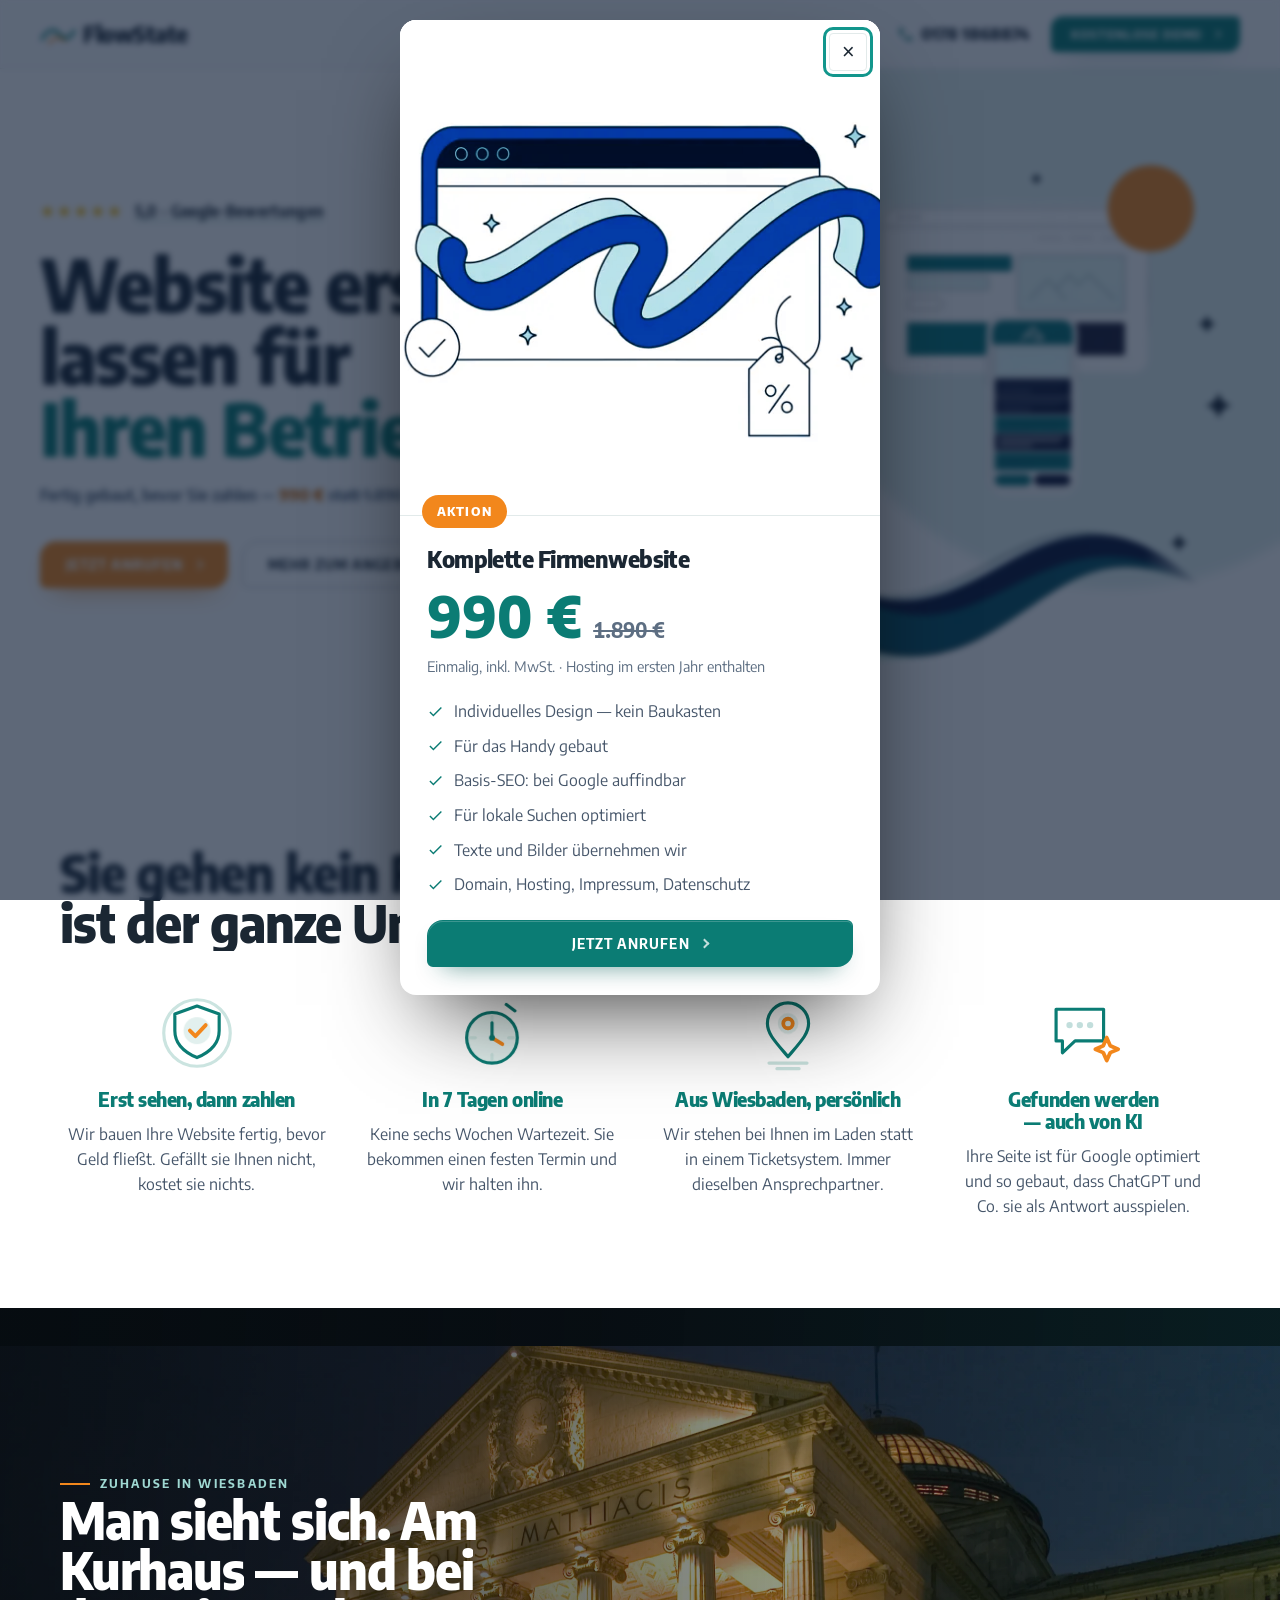
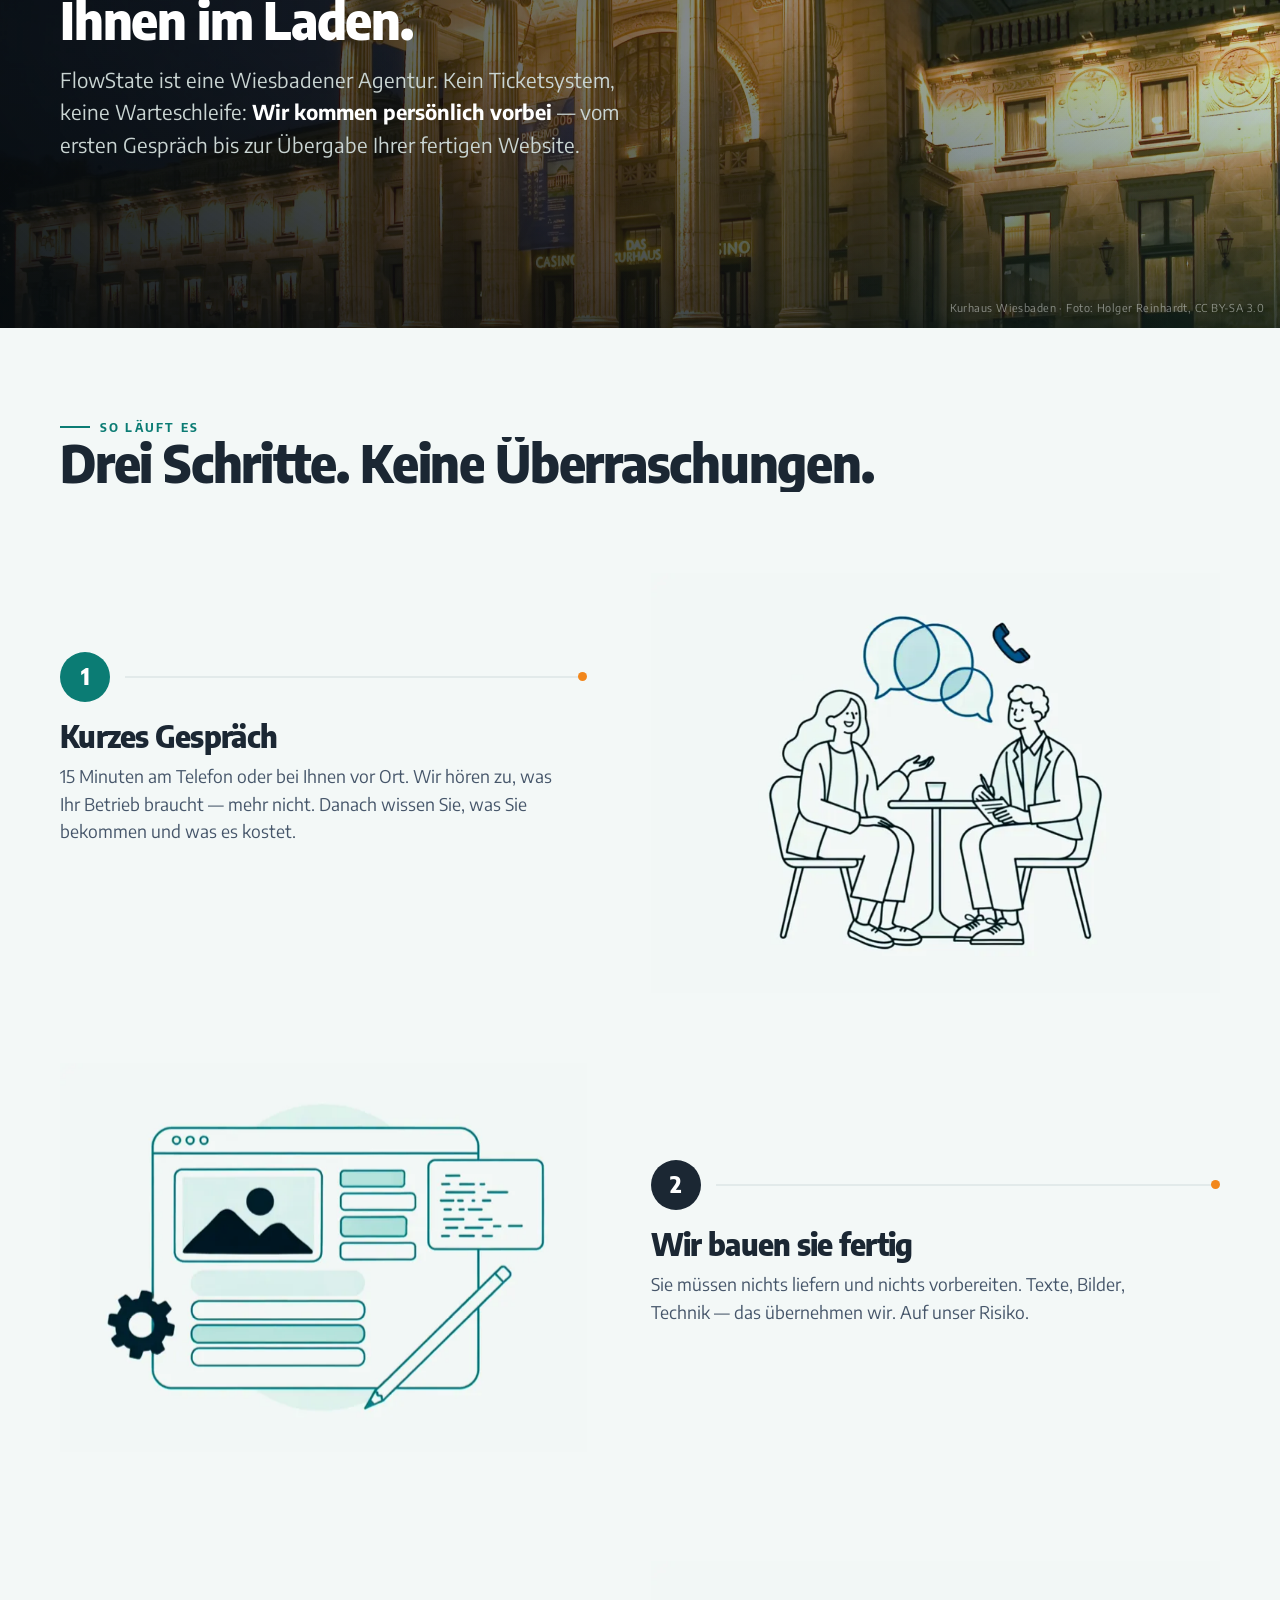
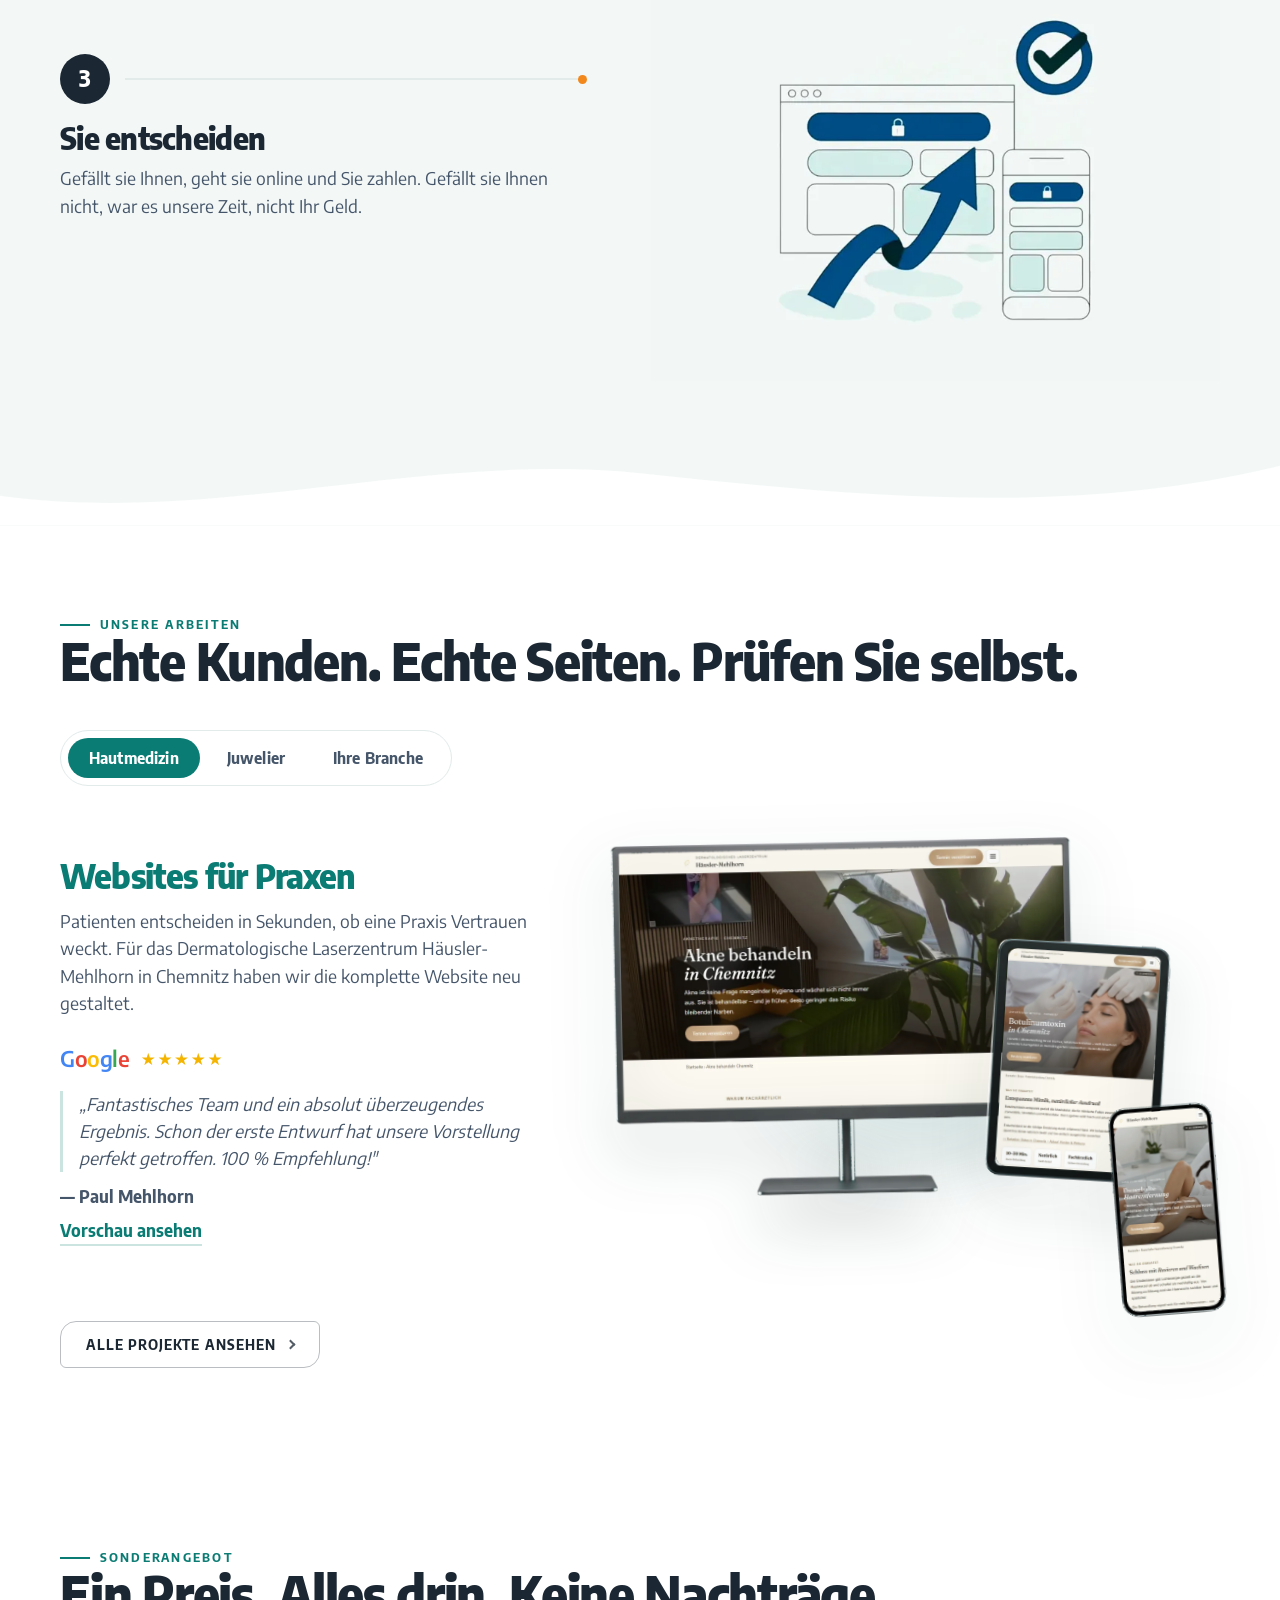
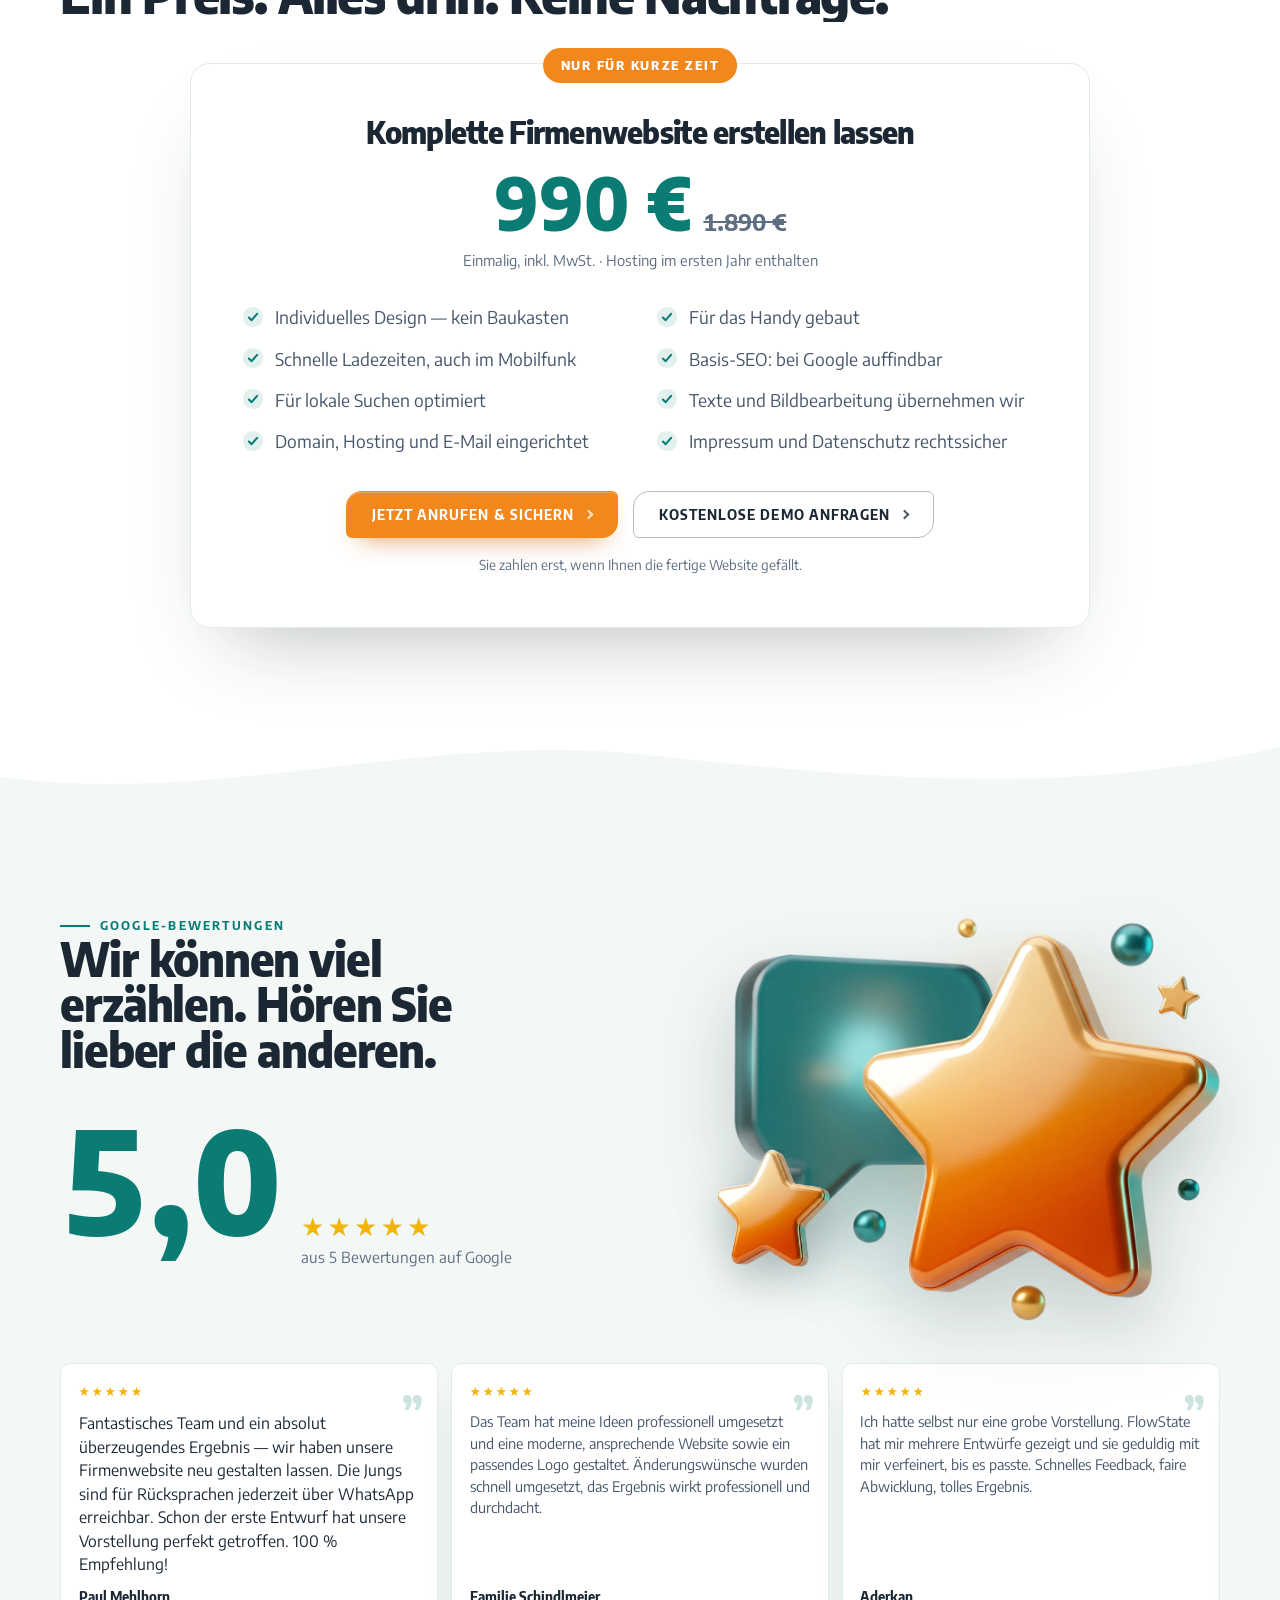
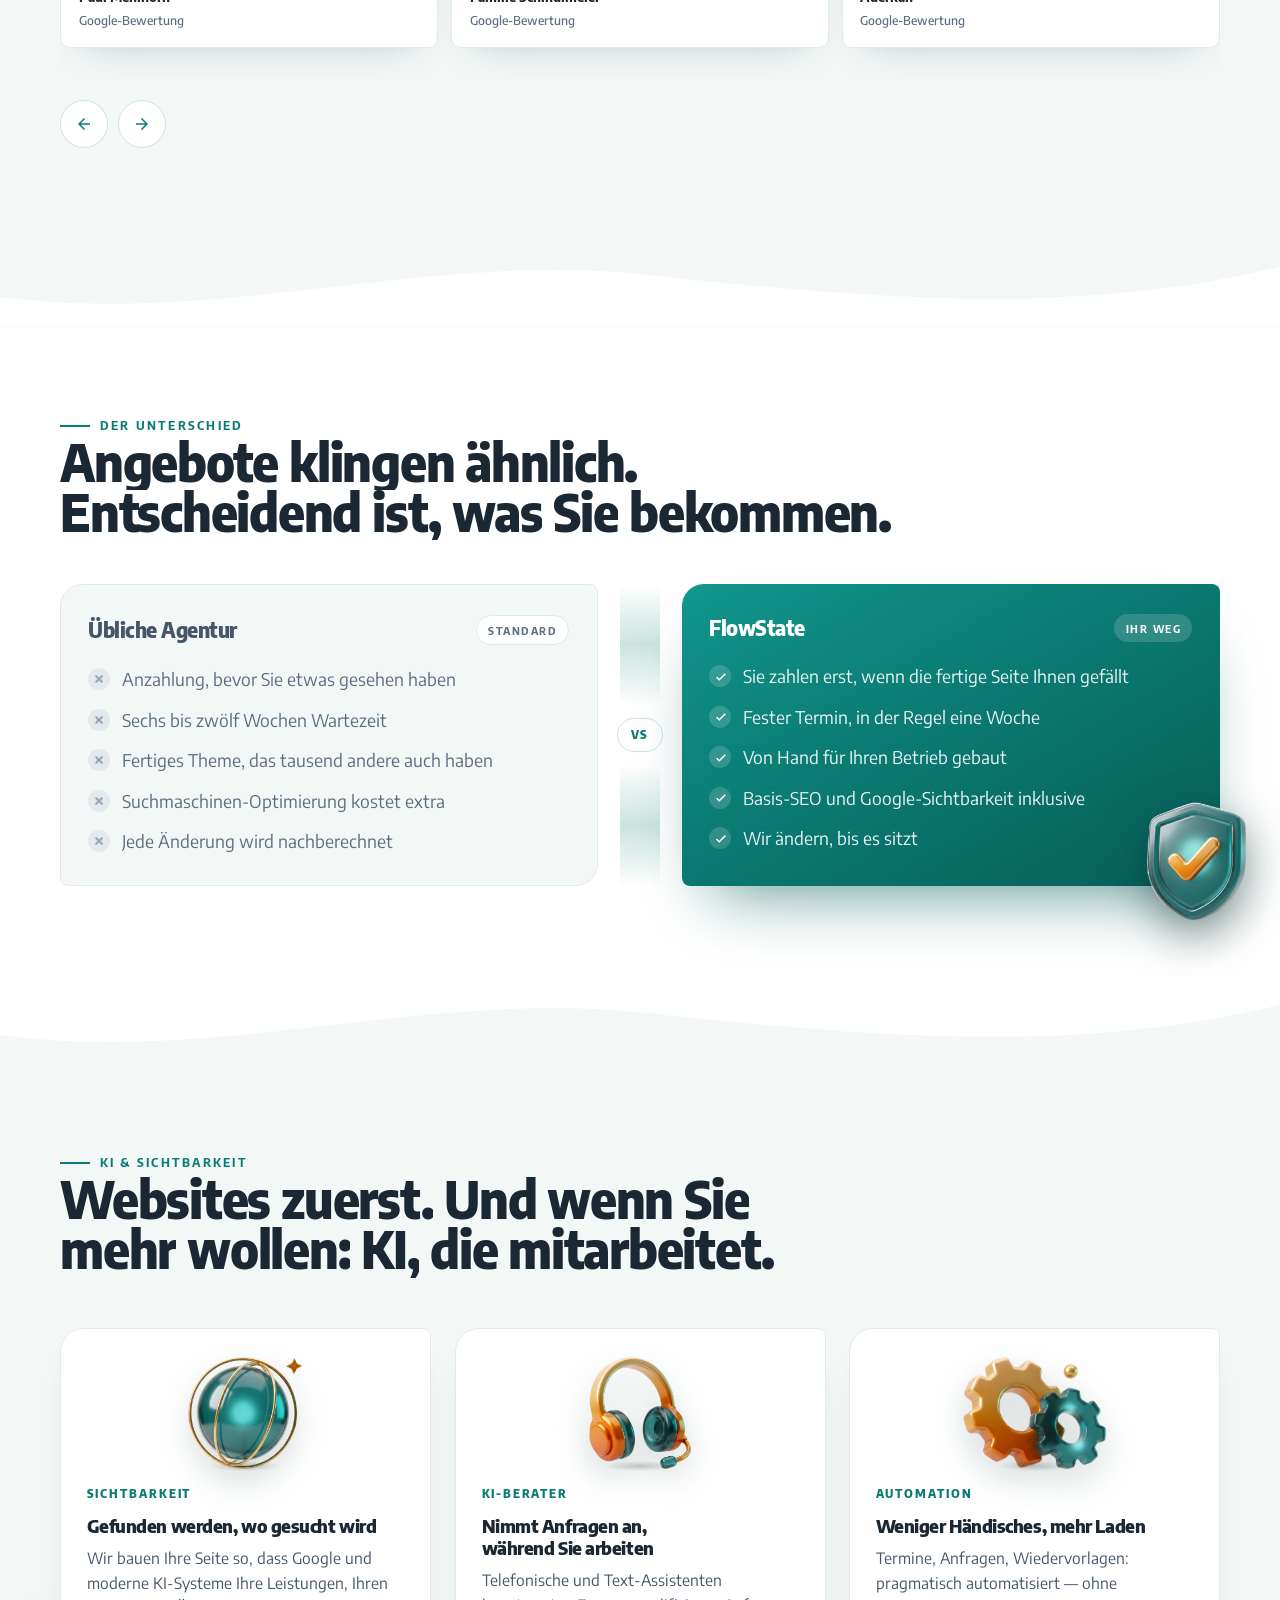
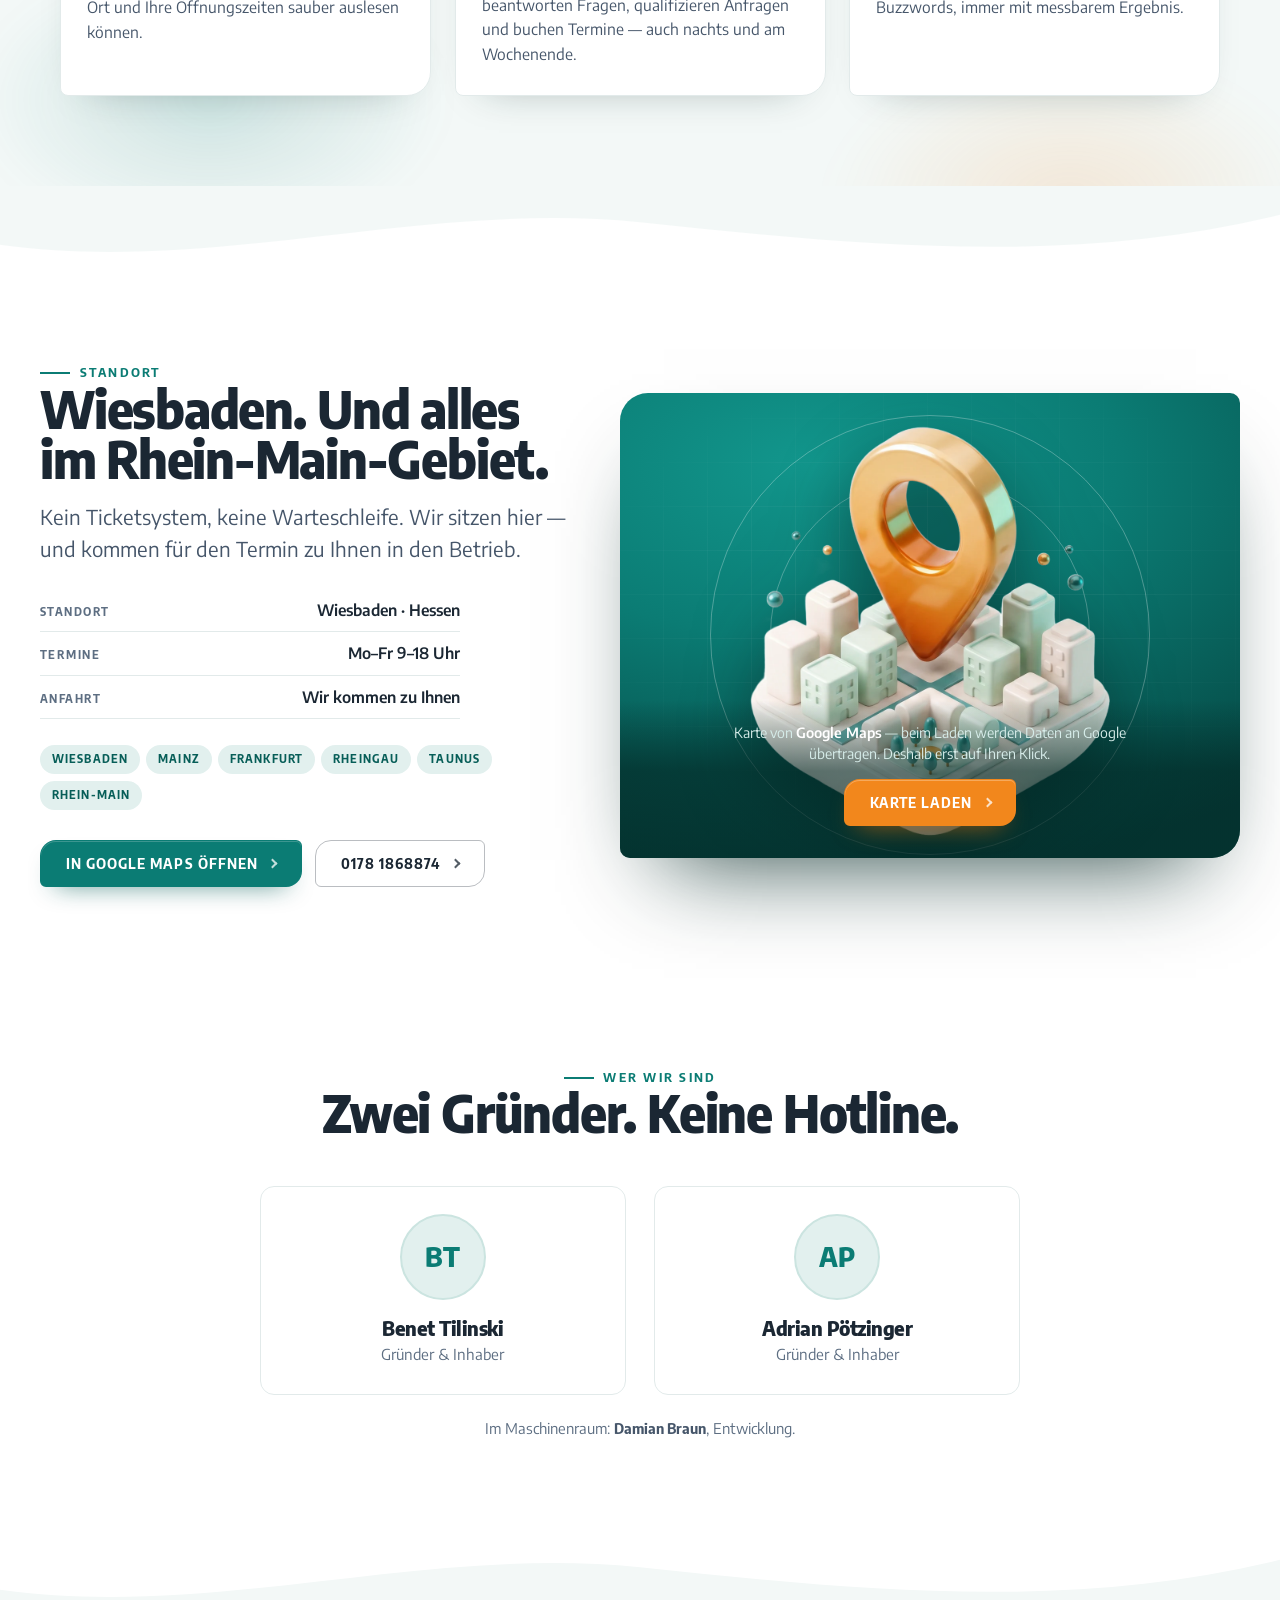
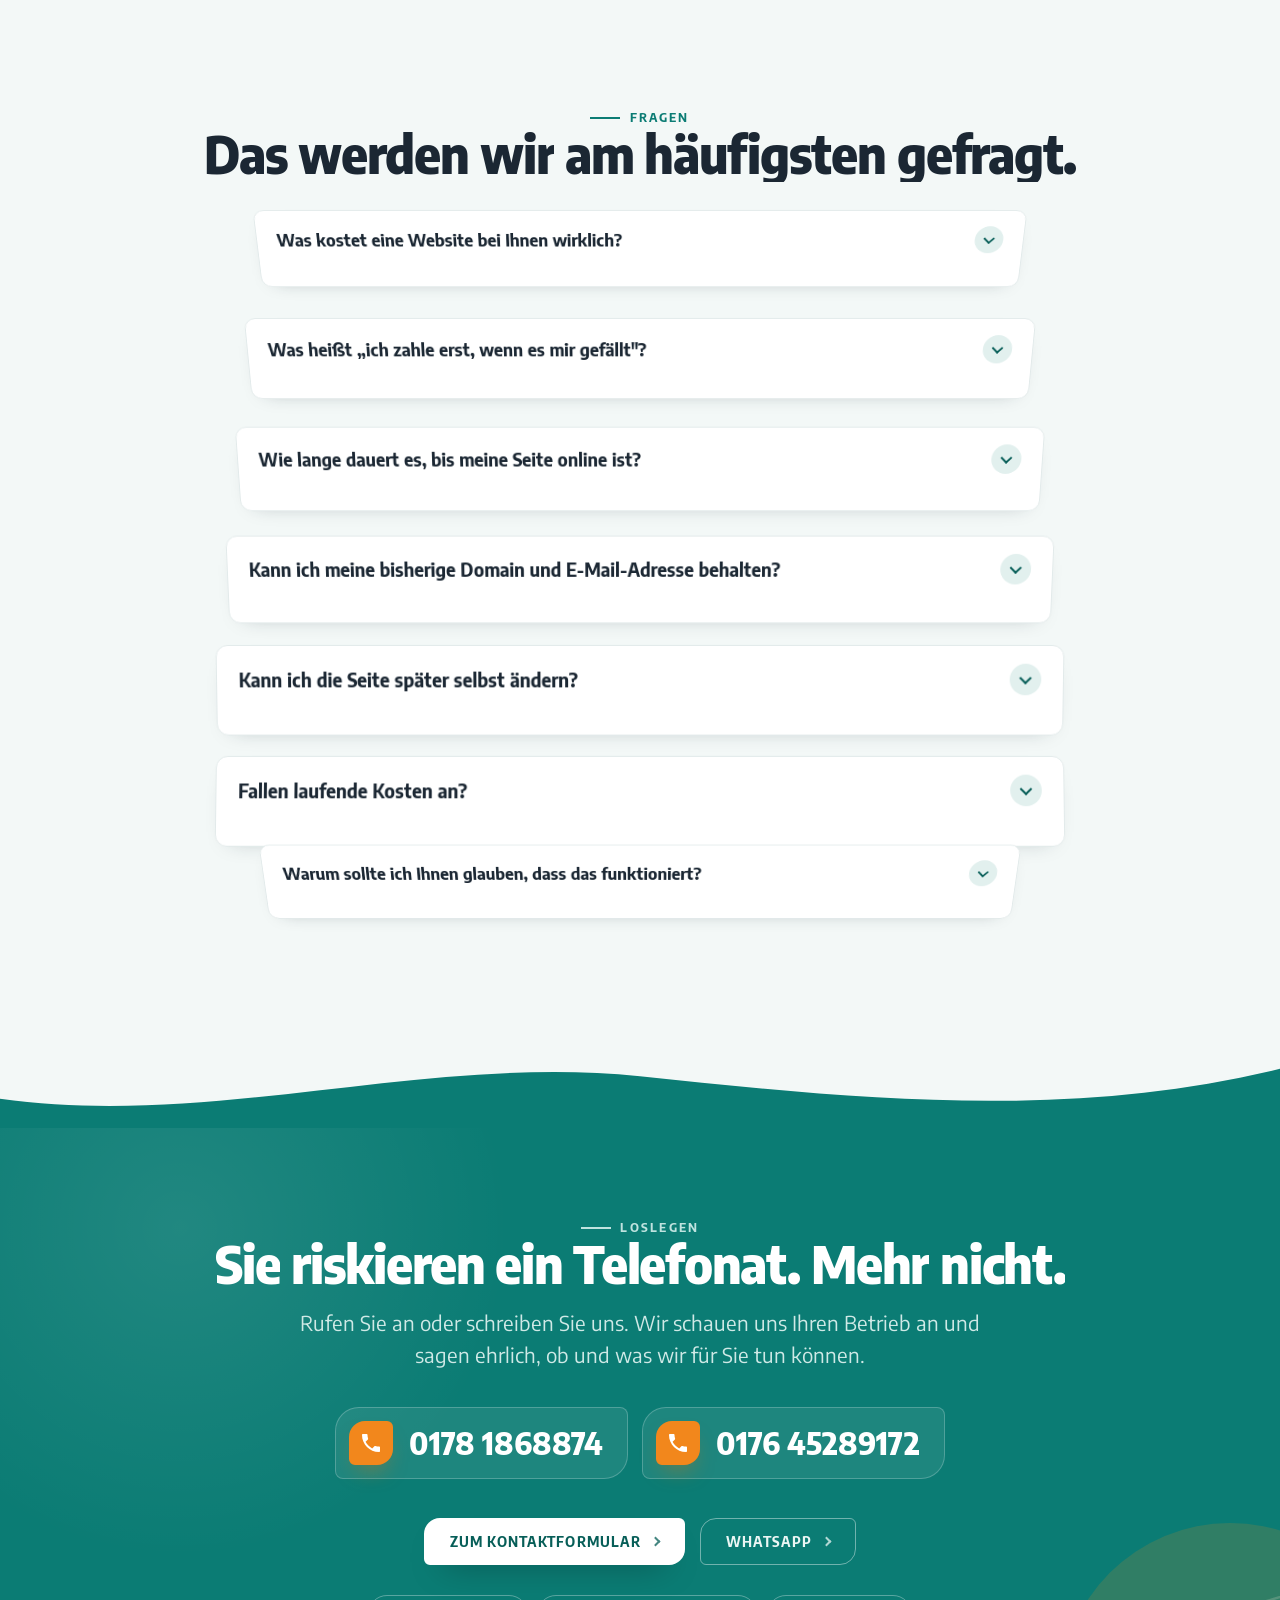
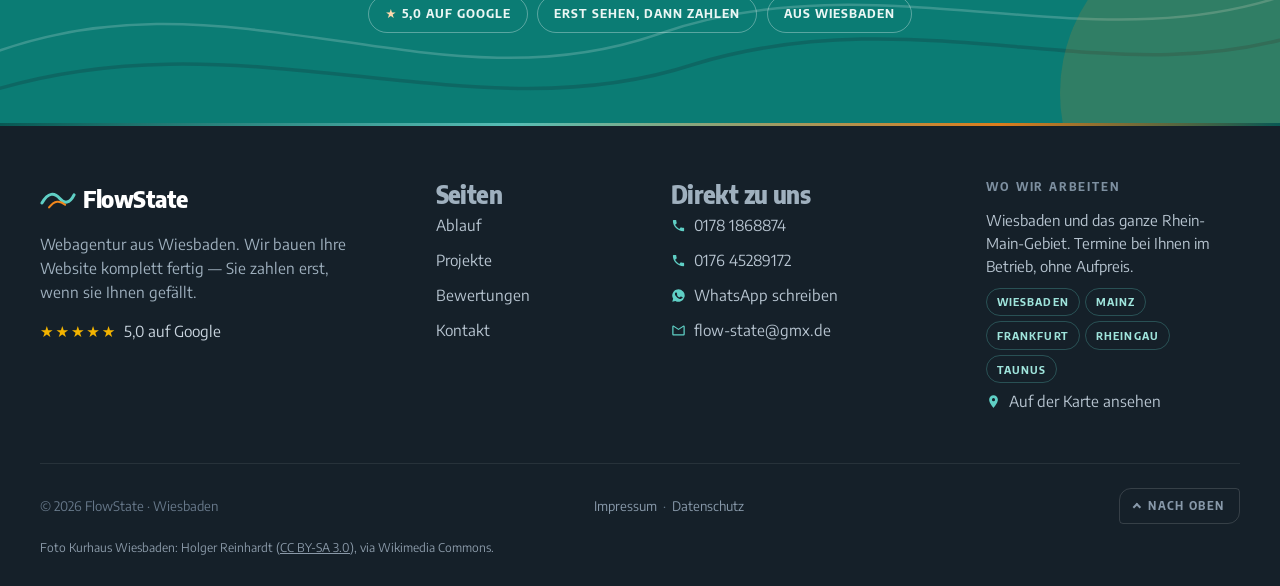
==== index.html @ 684797e7 "Formularfeld email->kontakt (Telefon erlaubt), alle Karten auf Talstrasse 7 Sonnenberg, Bewertungen " ====
<!doctype html>
<html lang="de">
<head>
<meta charset="utf-8">
<meta name="viewport" content="width=device-width, initial-scale=1">
<title>FlowState — Website erstellen lassen in Wiesbaden</title>
<meta name="description" content="Wir bauen Ihre Website fertig. Sie sehen sie. Erst dann entscheiden Sie, ob Sie zahlen. Webagentur aus Wiesbaden.">
<link rel="preconnect" href="https://fonts.googleapis.com">
<link rel="preconnect" href="https://fonts.gstatic.com" crossorigin>
<link rel="preload" as="style" href="https://fonts.googleapis.com/css2?family=Encode+Sans+Semi+Condensed:wght@500;600;700;800&family=Encode+Sans:wght@400;500;600&display=swap">
<link rel="stylesheet" href="https://fonts.googleapis.com/css2?family=Encode+Sans+Semi+Condensed:wght@500;600;700;800&family=Encode+Sans:wght@400;500;600&display=swap" media="print" onload="this.media='all'">
<noscript><link rel="stylesheet" href="https://fonts.googleapis.com/css2?family=Encode+Sans+Semi+Condensed:wght@500;600;700;800&family=Encode+Sans:wght@400;500;600&display=swap"></noscript>
<link rel="canonical" href="https://yourflowstate.de/">
<meta property="og:site_name" content="FlowState">
<meta property="og:type" content="website">
<meta property="og:url" content="https://yourflowstate.de/">
<meta property="og:image" content="https://yourflowstate.de/assets/og.jpg">
<meta name="twitter:card" content="summary_large_image">
<meta property="og:title" content="FlowState — Website erstellen lassen in Wiesbaden">
<meta property="og:description" content="Wir bauen Ihre Website fertig. Sie sehen sie. Erst dann entscheiden Sie, ob Sie zahlen. Webagentur aus Wiesbaden.">
<link rel="icon" type="image/svg+xml" href="assets/favicon.svg">
<link rel="stylesheet" href="assets/style.css?v=35">
<link rel="preload" as="image" href="assets/hero-p2.webp" imagesrcset="assets/hero-p2-sm.webp 520w, assets/hero-p2.webp 1000w" imagesizes="(max-width:940px) 70vw, 580px" fetchpriority="high">
<script type="application/ld+json">
{
  "@context": "https://schema.org",
  "@type": "ProfessionalService",
  "name": "FlowState",
  "description": "Webagentur aus Wiesbaden. Wir bauen die Website komplett fertig — bezahlt wird erst, wenn sie gefällt.",
  "url": "https://flowstate-redesign.vercel.app/",
  "telephone": "+49 178 1868874",
  "email": "flow-state@gmx.de",
  "address": {
    "@type": "PostalAddress",
    "addressLocality": "Wiesbaden",
    "addressRegion": "Hessen",
    "addressCountry": "DE"
  },
  "geo": { "@type": "GeoCoordinates", "latitude": 50.0825, "longitude": 8.2400 },
  "areaServed": ["Wiesbaden", "Mainz", "Frankfurt am Main", "Rheingau", "Taunus", "Rhein-Main-Gebiet"],
  "openingHoursSpecification": {
    "@type": "OpeningHoursSpecification",
    "dayOfWeek": ["Monday","Tuesday","Wednesday","Thursday","Friday"],
    "opens": "09:00", "closes": "18:00"
  },
  "knowsAbout": ["Webdesign", "Website erstellen", "Local SEO", "Lokale Suchmaschinenoptimierung"]
}
</script>
</head>
<body>
<a class="skip" href="#main">Zum Inhalt springen</a>

<header class="nav">
  <div class="wrap-wide nav-in">
    <a class="logo" href="index.html" aria-label="FlowState — Start">
      <svg class="logomark" viewBox="0 0 40 28" aria-hidden="true">
        <path class="lm-a" d="M2 19 C9 7 16 7 22 14 C27 20 33 20 38 10"/>
        <path class="lm-b" d="M10 24 C16 16 22 16 28 21"/>
      </svg><b>FlowState</b></a>
    <ul class="nav-links">
      <li><a href="index.html#ablauf">Ablauf</a></li>
      <li><a href="projekte.html">Projekte</a></li>
      <li><a href="#angebot" data-open-angebot>Angebot</a></li>
      <li><a href="index.html#stimmen">Bewertungen</a></li>
      <li><a href="kontakt.html">Kontakt</a></li>
    </ul>
    <a class="nav-tel" href="tel:+491781868874">
      <svg viewBox="0 0 24 24" aria-hidden="true"><path d="M6.6 10.8c1.4 2.8 3.8 5.1 6.6 6.6l2.2-2.2c.3-.3.7-.4 1-.2 1.2.4 2.4.6 3.6.6.6 0 1 .4 1 1V20c0 .6-.4 1-1 1C10.6 21 3 13.4 3 4c0-.6.4-1 1-1h3.5c.6 0 1 .4 1 1 0 1.3.2 2.5.6 3.6.1.4 0 .8-.2 1l-2.3 2.2z"/></svg>
      0178 1868874
    </a>
    <a class="btn btn-primary" href="kontakt.html">Kostenlose Demo</a>
  </div>
</header>

<main id="main">

<!-- ===== HERO: SR-Split ===== -->
<section class="hero" id="top">
  <div class="wrap-wide hero-in">
    <div>
      <div class="trustline rv">
        <span class="stars" aria-hidden="true">&#9733;&#9733;&#9733;&#9733;&#9733;</span>
        <small><a href="#stimmen">5,0 &middot; Google-Bewertungen</a></small>
      </div>

      <h1 class="rv" data-i style="--i:1">
        Website erstellen lassen f&uuml;r
        <span class="tw-line"><span class="tw" id="tw"
          data-words="Ihren Betrieb|Handwerk|Zahnarztpraxen|Juweliere|Gastronomie|Friseure">Ihren Betrieb</span></span>
      </h1>

      <p class="hero-price rv" data-i style="--i:2">
        Fertig gebaut, bevor Sie zahlen &mdash; <b>990&nbsp;&euro;</b> <s>statt 1.890&nbsp;&euro;</s>
      </p>

      <div class="hero-cta rv" data-i style="--i:3">
        <a class="btn btn-accent" href="tel:+491781868874">Jetzt anrufen</a>
        <button class="btn btn-ghost" type="button" data-open-angebot>Mehr zum Angebot</button>
      </div>
    </div>

    <div class="hero-illu rv" data-i style="--i:2">
      <div class="hero-stack" id="heroStack" data-parallax="26" aria-hidden="true">
        <img class="layer l1" src="assets/hero-p1.webp" srcset="assets/hero-p1-sm.webp 520w, assets/hero-p1.webp 1000w" sizes="(max-width:940px) 40vw, 320px" width="1000" height="736" alt="" loading="lazy">
        <img class="layer l2" src="assets/hero-p2.webp" srcset="assets/hero-p2-sm.webp 520w, assets/hero-p2.webp 1000w" sizes="(max-width:940px) 70vw, 580px" width="1000" height="736" alt="" fetchpriority="high">
        <img class="layer l3" src="assets/hero-p3.webp" srcset="assets/hero-p3-sm.webp 520w, assets/hero-p3.webp 1000w" sizes="(max-width:940px) 100vw, 870px" width="1000" height="572" alt="" fetchpriority="high">
        <img class="layer l4" src="assets/hero-p4.webp" srcset="assets/hero-p4-sm.webp 520w, assets/hero-p4.webp 1000w" sizes="(max-width:940px) 26vw, 215px" width="768" height="1344" alt="" fetchpriority="high">
        <img class="layer l5" src="assets/hero-l5.svg" width="1100" height="1100" alt="" loading="lazy">
        <img class="layer l6" src="assets/hero-l6.svg" width="1100" height="1100" alt="" loading="lazy">
      </div>
    </div>
  </div>
</section>

<!-- ===== WARUM ===== -->
<section class="sec" id="warum">
  <div class="wrap">
    <p class="eyebrow rv">Warum FlowState</p>
    <h2 data-split>Sie gehen kein Risiko ein. Das ist der ganze Unterschied.</h2>

    <div class="reasons">
      <article class="reason rv" data-i style="--i:1">
        <svg class="ico" viewBox="0 0 48 48" aria-hidden="true">
          <circle class="i-ring" cx="24" cy="24" r="21"/>
          <path class="s" d="M24 7 L38 12 v10.5 c0 8.5-6 13.6-14 17 C16 36.1 10 31 10 22.5 V12 Z"/>
          <circle class="fillt" cx="24" cy="22.5" r="8.5"/>
          <path class="accent i-check" d="M19.5 22.5 l3.5 3.5 6.5 -7"/>
        </svg>
        <h3>Erst sehen, dann zahlen</h3>
        <p>Wir bauen Ihre Website fertig, bevor Geld fließt. Gefällt sie Ihnen nicht, kostet sie nichts.</p>
      </article>

      <article class="reason rv" data-i style="--i:2">
        <svg class="ico" viewBox="0 0 48 48" aria-hidden="true">
          <circle class="fillt" cx="24" cy="27" r="16"/>
          <circle class="s" cx="24" cy="27" r="16"/>
          <path class="soft s2" d="M24 13.5 v3 M24 37.5 v3 M10.5 27 h3 M34.5 27 h3"/>
          <path class="s3 i-bell" d="M33 6 l5.5 4" style="transform-origin:33px 6px"/>
          <path class="i-min vb" d="M24 27 v-9.5" style="transform-origin:24px 27px"/>
          <path class="accent i-sec vb" d="M24 27 l6.5 4" style="transform-origin:24px 27px"/>
          <circle class="dot" cx="24" cy="27" r="1.8"/>
        </svg>
        <h3>In 7 Tagen online</h3>
        <p>Keine sechs Wochen Wartezeit. Sie bekommen einen festen Termin und wir halten ihn.</p>
      </article>

      <article class="reason rv" data-i style="--i:3">
        <svg class="ico" viewBox="0 0 48 48" aria-hidden="true">
          <path class="i-wave1" d="M12 43 h24"/>
          <path class="i-wave2" d="M17 46.5 h14"/>
          <g class="i-pin">
            <path class="s" d="M24 39 C16 29.5 11 24.6 11 18 A13 13 0 0 1 37 18 C37 24.6 32 29.5 24 39 Z"/>
            <circle class="fillt" cx="24" cy="18" r="6.5"/>
            <circle class="accent s2" cx="24" cy="18" r="3"/>
          </g>
        </svg>
        <h3>Aus Wiesbaden, persönlich</h3>
        <p>Wir stehen bei Ihnen im Laden statt in einem Ticketsystem. Immer dieselben Ansprechpartner.</p>
      </article>

      <article class="reason rv" data-i style="--i:4">
        <svg class="ico" viewBox="0 0 48 48" aria-hidden="true">
          <path class="s" d="M7 9 h30 v20 h-18 l-8 7.5 v-7.5 h-4 Z"/>
          <g class="i-dots">
            <circle class="dot d1" cx="15.5" cy="19" r="2"/>
            <circle class="dot d2" cx="22" cy="19" r="2"/>
            <circle class="dot d3" cx="28.5" cy="19" r="2"/>
          </g>
          <path class="accent i-spark" d="M39 27 l2.2 5 5 2.2 -5 2.2 -2.2 5 -2.2 -5 -5 -2.2 5 -2.2 Z"/>
        </svg>
        <h3>Gefunden werden — auch von KI</h3>
        <p>Ihre Seite ist für Google optimiert und so gebaut, dass ChatGPT und Co. sie als Antwort ausspielen.</p>
      </article>
    </div>
  </div>
</section>

<!-- ===== WIESBADEN ===== -->
<section class="wiesbaden" id="wiesbaden">
  <div class="wiesbaden-bg" data-parallax="46" aria-hidden="true">
    <img src="assets/kurhaus-night.webp" srcset="assets/kurhaus-night-sm.webp 980w, assets/kurhaus-night.webp 2400w" sizes="100vw" width="2400" height="1603" alt="" loading="lazy">
  </div>
  <div class="wiesbaden-scrim" aria-hidden="true"></div>
  <div class="wrap wiesbaden-in">
    <p class="eyebrow rv">Zuhause in Wiesbaden</p>
    <h2 data-split>Man sieht sich. Am Kurhaus &mdash; und bei Ihnen im Laden.</h2>
    <p class="lede rv">
      FlowState ist eine Wiesbadener Agentur. Kein Ticketsystem, keine Warteschleife:
      <strong>Wir kommen pers&ouml;nlich vorbei</strong> &mdash; vom ersten Gespr&auml;ch
      bis zur &Uuml;bergabe Ihrer fertigen Website.
    </p>
  </div>
  <p class="wiesbaden-credit">Kurhaus Wiesbaden &middot; Foto: Holger Reinhardt, CC BY-SA 3.0</p>
</section>

<!-- ===== ABLAUF mit Higgsfield-Videos ===== -->
<section class="sec sec-tint" id="ablauf">
  <div class="wrap">
    <p class="eyebrow rv">So läuft es</p>
    <h2 data-split>Drei Schritte. Keine Überraschungen.</h2>

    <div class="steps">
      <article class="step rv">
        <div>
          <div class="step-mark"><span class="step-no">1</span><span class="flowline"><i></i><b></b></span></div>
          <h3>Kurzes Gespräch</h3>
          <p>15 Minuten am Telefon oder bei Ihnen vor Ort. Wir hören zu, was Ihr Betrieb braucht — mehr nicht. Danach wissen Sie, was Sie bekommen und was es kostet.</p>
        </div>
        <div class="step-art">
          <video data-parallax="34" data-auto autoplay muted loop playsinline preload="none"
                 poster="assets/schritt-1-poster-v2.webp" width="1116" height="824">
            <source src="assets/schritt-1-v2.mp4" type="video/mp4">
          </video>
        </div>
      </article>

      <article class="step rv">
        <div>
          <div class="step-mark"><span class="step-no">2</span><span class="flowline"><i></i><b></b></span></div>
          <h3>Wir bauen sie fertig</h3>
          <p>Sie müssen nichts liefern und nichts vorbereiten. Texte, Bilder, Technik — das übernehmen wir. Auf unser Risiko.</p>
        </div>
        <div class="step-art">
          <video data-parallax="34" data-auto autoplay muted loop playsinline preload="none"
                 poster="assets/schritt-2-poster-v2.webp" width="1116" height="824">
            <source src="assets/schritt-2-v2.mp4" type="video/mp4">
          </video>
        </div>
      </article>

      <article class="step rv">
        <div>
          <div class="step-mark"><span class="step-no">3</span><span class="flowline"><i></i><b></b></span></div>
          <h3>Sie entscheiden</h3>
          <p>Gefällt sie Ihnen, geht sie online und Sie zahlen. Gefällt sie Ihnen nicht, war es unsere Zeit, nicht Ihr Geld.</p>
        </div>
        <div class="step-art">
          <video data-parallax="34" data-auto autoplay muted loop playsinline preload="none"
                 poster="assets/schritt-3-poster-v2.webp" width="1116" height="824">
            <source src="assets/schritt-3-v2.mp4" type="video/mp4">
          </video>
        </div>
      </article>
    </div>
  </div>
</section>
<div class="wave on-tint to-white" aria-hidden="true"><svg viewBox="0 0 1440 96" preserveAspectRatio="none"><path class="fill" d="M0,64 C240,96 480,16 720,40 C960,64 1200,88 1440,32 L1440,96 L0,96 Z"/></svg></div>

<!-- ===== ARBEITEN: Tab-Showcase mit gefaecherten Screenshots ===== -->
<section class="sec" id="arbeiten">
  <div class="wrap">
    <p class="eyebrow rv">Unsere Arbeiten</p>
    <h2 data-split>Echte Kunden. Echte Seiten. Prüfen Sie selbst.</h2>

    <div class="showcase rv">
      <div class="tabs" role="tablist" aria-label="Branchen">
        <button class="tab is-on" role="tab" id="tab-haut" aria-controls="panel-haut" aria-selected="true">Hautmedizin</button>
        <button class="tab" role="tab" id="tab-juwelier" aria-controls="panel-juwelier" aria-selected="false">Juwelier</button>
        <button class="tab" role="tab" id="tab-ihre" aria-controls="panel-ihre" aria-selected="false">Ihre Branche</button>
      </div>

      <div class="panel is-on" role="tabpanel" id="panel-haut" aria-labelledby="tab-haut">
        <div class="panel-copy">
          <h3>Websites für Praxen</h3>
          <p>Patienten entscheiden in Sekunden, ob eine Praxis Vertrauen weckt.
             Für das Dermatologische Laserzentrum Häusler-Mehlhorn in Chemnitz haben
             wir die komplette Website neu gestaltet.</p>
          <div class="gbadge">
            <span class="gword"><b class="gw-b">G</b><b class="gw-r">o</b><b class="gw-y">o</b><b class="gw-b">g</b><b class="gw-g">l</b><b class="gw-r">e</b></span>
            <span class="gstars" aria-hidden="true">★★★★★</span>
          </div>
          <blockquote>„Fantastisches Team und ein absolut überzeugendes Ergebnis. Schon der erste Entwurf hat unsere Vorstellung perfekt getroffen. 100 % Empfehlung!"</blockquote>
          <p class="gname">— Paul Mehlhorn</p>
          <a class="gdomain" href="ansehen.html?site=mehlhorn">Vorschau ansehen</a>
        </div>
        <div class="devstage" data-devstage>
          <span class="dev dev-pc" data-parallax="12">
            <span class="dev-screen"><img src="assets/mh-pc.webp" alt="Akne-Seite des Laserzentrums Haeusler-Mehlhorn am Bildschirm" loading="lazy" decoding="async"></span>
            <img class="dev-frame" src="assets/dev-pc.webp" width="1000" height="766" alt="" loading="lazy" decoding="async">
          </span>
          <span class="dev dev-tab" data-parallax="26">
            <span class="dev-screen"><img src="assets/mh-tab.webp" alt="Botox-Seite des Laserzentrums auf dem Tablet" loading="lazy" decoding="async"></span>
            <img class="dev-frame" src="assets/dev-tab.webp" width="560" height="760" alt="" loading="lazy" decoding="async">
          </span>
          <span class="dev dev-phone" data-parallax="44">
            <span class="dev-screen"><img src="assets/mh-phone.webp" alt="Haarentfernungs-Seite des Laserzentrums auf dem Handy" loading="lazy" decoding="async"></span>
            <img class="dev-frame" src="assets/dev-phone.webp" width="380" height="750" alt="" loading="lazy" decoding="async">
          </span>
        </div>
      </div>

      <div class="panel" role="tabpanel" id="panel-juwelier" aria-labelledby="tab-juwelier">
        <div class="panel-copy">
          <h3>Websites für Juweliere</h3>
          <p>Schmuck kauft niemand bei einem Betrieb, dessen Website nach 2010 aussieht.
             Für Juwelier Benjamin haben wir eine dunkle Luxus-Inszenierung mit
             angebundenem Shop gebaut — und pflegen sie laufend.</p>
          <div class="gbadge">
            <span class="gword"><b class="gw-b">G</b><b class="gw-r">o</b><b class="gw-y">o</b><b class="gw-b">g</b><b class="gw-g">l</b><b class="gw-r">e</b></span>
            <span class="gstars" aria-hidden="true">★★★★★</span>
          </div>
          <blockquote>„Das Team hat meine Ideen professionell umgesetzt und eine moderne, ansprechende Website sowie ein passendes Logo gestaltet. Das Ergebnis wirkt professionell und durchdacht."</blockquote>
          <p class="gname">— Familie Schindlmeier</p>
          <a class="gdomain" href="ansehen.html?site=benjamin">Website ansehen &mdash; mit einem Klick zur&uuml;ck</a>
        </div>
        <div class="devstage" data-devstage>
          <span class="dev dev-pc" data-parallax="12">
            <span class="dev-screen"><img src="assets/bj-hero-pc.webp" alt="Startseite von Juwelier Benjamin am Bildschirm" loading="lazy" decoding="async"></span>
            <img class="dev-frame" src="assets/dev-pc.webp" width="1000" height="766" alt="" loading="lazy" decoding="async">
          </span>
          <span class="dev dev-tab" data-parallax="26">
            <span class="dev-screen"><img src="assets/bj-hero-tab.webp" alt="Startseite von Juwelier Benjamin auf dem Tablet" loading="lazy" decoding="async"></span>
            <img class="dev-frame" src="assets/dev-tab.webp" width="560" height="760" alt="" loading="lazy" decoding="async">
          </span>
          <span class="dev dev-phone" data-parallax="44">
            <span class="dev-screen"><img src="assets/bj-hero-phone.webp" alt="Startseite von Juwelier Benjamin auf dem Handy" loading="lazy" decoding="async"></span>
            <img class="dev-frame" src="assets/dev-phone.webp" width="380" height="750" alt="" loading="lazy" decoding="async">
          </span>
        </div>
      </div>

      <div class="panel" role="tabpanel" id="panel-ihre" aria-labelledby="tab-ihre">
        <div class="panel-copy">
          <h3>Websites für Ihren Betrieb</h3>
          <p>Handwerk, Gastronomie, Friseur, Einzelhandel — wir bauen Ihre Seite
             komplett fertig, bevor Sie einen Cent zahlen. Sie sehen das Ergebnis
             und entscheiden danach.</p>
          <div class="gbadge">
            <span class="gword"><b class="gw-b">G</b><b class="gw-r">o</b><b class="gw-y">o</b><b class="gw-b">g</b><b class="gw-g">l</b><b class="gw-r">e</b></span>
            <span class="gstars" aria-hidden="true">★★★★★</span>
          </div>
          <blockquote>„Unglaublich nette Jungs, extrem ambitioniert. Klare Empfehlung."</blockquote>
          <p class="gname">— Meisam Hoseini</p>
          <a class="gdomain" href="kontakt.html">Kostenloses Gespräch vereinbaren</a>
        </div>
        <div class="devstage" data-devstage>
          <span class="dev dev-pc" data-parallax="12">
            <span class="dev-screen"><img src="assets/schritt-2-poster-v2.webp" alt="" loading="lazy" decoding="async"></span>
            <img class="dev-frame" src="assets/dev-pc.webp" width="1000" height="766" alt="" loading="lazy" decoding="async">
          </span>
          <span class="dev dev-tab" data-parallax="26">
            <span class="dev-screen"><img src="assets/schritt-1-poster-v2.webp" alt="" loading="lazy" decoding="async"></span>
            <img class="dev-frame" src="assets/dev-tab.webp" width="560" height="760" alt="" loading="lazy" decoding="async">
          </span>
          <span class="dev dev-phone" data-parallax="44">
            <span class="dev-screen"><img src="assets/schritt-3-poster-v2.webp" alt="" loading="lazy" decoding="async"></span>
            <img class="dev-frame" src="assets/dev-phone.webp" width="380" height="750" alt="" loading="lazy" decoding="async">
          </span>
        </div>
      </div>
    </div>

    <p class="rv" style="margin-top:2.6rem">
      <a class="btn btn-ghost" href="projekte.html">Alle Projekte ansehen</a>
    </p>
  </div>
</section>

<!-- ===== SONDERANGEBOT (SR-Preiskarte) ===== -->
<section class="sec offer-sec" id="sonderangebot">
  <div class="wrap">
    <p class="eyebrow rv">Sonderangebot</p>
    <h2 data-split>Ein Preis. Alles drin. Keine Nachtr&auml;ge.</h2>

    <div class="offer-card rv">
      <span class="offer-flag">Nur f&uuml;r kurze Zeit</span>
      <div class="offer-head">
        <h3>Komplette Firmenwebsite erstellen lassen</h3>
        <div class="offer-price">
          <span class="now">990&nbsp;&euro;</span>
          <span class="was">1.890&nbsp;&euro;</span>
        </div>
        <p class="offer-sub">Einmalig, inkl. MwSt. &middot; Hosting im ersten Jahr enthalten</p>
      </div>

      <ul class="offer-feats">
        <li><svg viewBox="0 0 24 24" aria-hidden="true"><circle cx="12" cy="12" r="11"/><path d="M7.5 12.5 l3 3 6-7"/></svg> Individuelles Design &mdash; kein Baukasten</li>
        <li><svg viewBox="0 0 24 24" aria-hidden="true"><circle cx="12" cy="12" r="11"/><path d="M7.5 12.5 l3 3 6-7"/></svg> F&uuml;r das Handy gebaut</li>
        <li><svg viewBox="0 0 24 24" aria-hidden="true"><circle cx="12" cy="12" r="11"/><path d="M7.5 12.5 l3 3 6-7"/></svg> Schnelle Ladezeiten, auch im Mobilfunk</li>
        <li><svg viewBox="0 0 24 24" aria-hidden="true"><circle cx="12" cy="12" r="11"/><path d="M7.5 12.5 l3 3 6-7"/></svg> Basis-SEO: bei Google auffindbar</li>
        <li><svg viewBox="0 0 24 24" aria-hidden="true"><circle cx="12" cy="12" r="11"/><path d="M7.5 12.5 l3 3 6-7"/></svg> F&uuml;r lokale Suchen optimiert</li>
        <li><svg viewBox="0 0 24 24" aria-hidden="true"><circle cx="12" cy="12" r="11"/><path d="M7.5 12.5 l3 3 6-7"/></svg> Texte und Bildbearbeitung &uuml;bernehmen wir</li>
        <li><svg viewBox="0 0 24 24" aria-hidden="true"><circle cx="12" cy="12" r="11"/><path d="M7.5 12.5 l3 3 6-7"/></svg> Domain, Hosting und E-Mail eingerichtet</li>
        <li><svg viewBox="0 0 24 24" aria-hidden="true"><circle cx="12" cy="12" r="11"/><path d="M7.5 12.5 l3 3 6-7"/></svg> Impressum und Datenschutz rechtssicher</li>
      </ul>

      <div class="offer-cta">
        <a class="btn btn-accent" href="tel:+491781868874">Jetzt anrufen &amp; sichern</a>
        <a class="btn btn-ghost" href="kontakt.html">Kostenlose Demo anfragen</a>
      </div>
      <p class="offer-note">Sie zahlen erst, wenn Ihnen die fertige Website gef&auml;llt.</p>
    </div>
  </div>
</section>
<div class="wave" aria-hidden="true"><svg viewBox="0 0 1440 96" preserveAspectRatio="none"><path class="fill" d="M0,64 C240,96 480,16 720,40 C960,64 1200,88 1440,32 L1440,96 L0,96 Z"/></svg></div>


<!-- ===== BEWERTUNGEN: dunkles Schaustueck ===== -->
<section class="sec reviews" id="stimmen">
  <div class="wrap">

    <div class="rev-top">
      <div class="rev-copy">
        <p class="eyebrow rv">Google-Bewertungen</p>
        <h2 data-split>Wir k&ouml;nnen viel erz&auml;hlen. H&ouml;ren Sie lieber die anderen.</h2>

        <div class="score rv">
          <span class="score-num">5,0</span>
          <span class="score-meta">
            <span class="score-stars" aria-label="5 von 5 Sternen">★★★★★<span class="fill" aria-hidden="true">★★★★★</span></span>
            <small>aus 5 Bewertungen auf Google</small>
          </span>
        </div>
      </div>

      <div class="rev-art rv" data-i style="--i:2" aria-hidden="true">
        <span class="rev-glow"></span>
        <span class="rev-layer rev-layer-1" data-parallax="20">
          <img src="assets/rev-3d-cluster.webp" width="1120" height="932" alt="" loading="lazy" decoding="async">
        </span>
        <span class="rev-layer rev-layer-2" data-parallax="46">
          <img src="assets/rev-3d-star.webp" width="360" height="376" alt="" loading="lazy" decoding="async">
        </span>
      </div>
    </div>

    <div class="qwrap">
      <div class="qtrack" tabindex="0" aria-label="Kundenstimmen, horizontal scrollbar">
        <figure class="quote big">
          <span class="qstars" aria-hidden="true">★★★★★</span>
          <blockquote>Fantastisches Team und ein absolut überzeugendes Ergebnis — wir haben unsere Firmenwebsite neu gestalten lassen. Die Jungs sind für Rücksprachen jederzeit über WhatsApp erreichbar. Schon der erste Entwurf hat unsere Vorstellung perfekt getroffen. 100 % Empfehlung!</blockquote>
          <figcaption>Paul Mehlhorn<em>Google-Bewertung</em></figcaption>
        </figure>
        <figure class="quote">
          <span class="qstars" aria-hidden="true">★★★★★</span>
          <blockquote>Das Team hat meine Ideen professionell umgesetzt und eine moderne, ansprechende Website sowie ein passendes Logo gestaltet. Änderungswünsche wurden schnell umgesetzt, das Ergebnis wirkt professionell und durchdacht.</blockquote>
          <figcaption>Familie Schindlmeier<em>Google-Bewertung</em></figcaption>
        </figure>
        <figure class="quote">
          <span class="qstars" aria-hidden="true">★★★★★</span>
          <blockquote>Ich hatte selbst nur eine grobe Vorstellung. FlowState hat mir mehrere Entwürfe gezeigt und sie geduldig mit mir verfeinert, bis es passte. Schnelles Feedback, faire Abwicklung, tolles Ergebnis.</blockquote>
          <figcaption>Aderkan<em>Google-Bewertung</em></figcaption>
        </figure>
        <figure class="quote">
          <span class="qstars" aria-hidden="true">★★★★★</span>
          <blockquote>Unglaublich nette Jungs, extrem ambitioniert. Klare Empfehlung.</blockquote>
          <figcaption>Meisam Hoseini<em>Google-Bewertung</em></figcaption>
        </figure>
        <figure class="quote">
          <span class="qstars" aria-hidden="true">★★★★★</span>
          <blockquote>Sehr sehr freundliche Jungs und Top Leistung!</blockquote>
          <figcaption>Jazan Aboalseoud<em>Google-Bewertung</em></figcaption>
        </figure>
      </div>
      <div class="qnav">
        <button class="qbtn" type="button" data-q-prev aria-label="Vorherige Bewertung">
          <svg viewBox="0 0 24 24"><path d="M20 11H7.8l5.6-5.6L12 4l-8 8 8 8 1.4-1.4L7.8 13H20z"/></svg>
        </button>
        <button class="qbtn" type="button" data-q-next aria-label="Nächste Bewertung">
          <svg viewBox="0 0 24 24"><path d="M4 11h12.2l-5.6-5.6L12 4l8 8-8 8-1.4-1.4 5.6-5.6H4z"/></svg>
        </button>
      </div>
    </div>

  </div>
</section>
<div class="wave on-tint to-white" aria-hidden="true"><svg viewBox="0 0 1440 96" preserveAspectRatio="none"><path class="fill" d="M0,64 C240,96 480,16 720,40 C960,64 1200,88 1440,32 L1440,96 L0,96 Z"/></svg></div>

<!-- ===== UNTERSCHIED ===== -->
<section class="sec cmp" id="unterschied">
  <div class="wrap">
    <p class="eyebrow rv">Der Unterschied</p>
    <h2 data-split>Angebote klingen &auml;hnlich. Entscheidend ist, was Sie bekommen.</h2>

    <div class="cmp-grid">
      <div class="cmp-col cmp-them rv" data-i style="--i:1">
        <div class="cmp-head"><h3>&Uuml;bliche Agentur</h3><span class="cmp-tag">Standard</span></div>
        <ul data-seq="90">
          <li data-row><i class="cmp-x" aria-hidden="true"></i>Anzahlung, bevor Sie etwas gesehen haben</li>
          <li data-row><i class="cmp-x" aria-hidden="true"></i>Sechs bis zw&ouml;lf Wochen Wartezeit</li>
          <li data-row><i class="cmp-x" aria-hidden="true"></i>Fertiges Theme, das tausend andere auch haben</li>
          <li data-row><i class="cmp-x" aria-hidden="true"></i>Suchmaschinen-Optimierung kostet extra</li>
          <li data-row><i class="cmp-x" aria-hidden="true"></i>Jede &Auml;nderung wird nachberechnet</li>
        </ul>
      </div>

      <div class="cmp-split rv" aria-hidden="true">
        <span class="cmp-line"></span>
        <span class="cmp-vs">vs</span>
        <span class="cmp-line"></span>
      </div>

      <div class="cmp-col cmp-us rv" data-i style="--i:2" data-spot data-tilt>
        <img class="cmp-badge" src="assets/cmp-shield.webp" width="360" height="425" alt="" loading="lazy" decoding="async">
        <div class="cmp-inner tilt-target">
          <div class="cmp-head"><h3>FlowState</h3><span class="cmp-tag">Ihr Weg</span></div>
          <ul data-seq="90">
            <li data-row><i class="cmp-c" aria-hidden="true"></i>Sie zahlen erst, wenn die fertige Seite Ihnen gef&auml;llt</li>
            <li data-row><i class="cmp-c" aria-hidden="true"></i>Fester Termin, in der Regel eine Woche</li>
            <li data-row><i class="cmp-c" aria-hidden="true"></i>Von Hand f&uuml;r Ihren Betrieb gebaut</li>
            <li data-row><i class="cmp-c" aria-hidden="true"></i>Basis-SEO und Google-Sichtbarkeit inklusive</li>
            <li data-row><i class="cmp-c" aria-hidden="true"></i>Wir &auml;ndern, bis es sitzt</li>
          </ul>
        </div>
      </div>
    </div>
  </div>
</section>
<div class="wave" aria-hidden="true"><svg viewBox="0 0 1440 96" preserveAspectRatio="none"><path class="fill" d="M0,64 C240,96 480,16 720,40 C960,64 1200,88 1440,32 L1440,96 L0,96 Z"/></svg></div>

<!-- ===== KI & SICHTBARKEIT ===== -->
<section class="sec sec-tint ki" id="ki">
  <span class="ki-aurora" aria-hidden="true"></span>
  <div class="wrap">
    <p class="eyebrow rv">KI &amp; Sichtbarkeit</p>
    <h2 data-split>Websites zuerst. Und wenn Sie mehr wollen: KI, die mitarbeitet.</h2>

    <div class="ki-grid" data-seq="130">
      <article class="ki-card" data-row data-spot data-tilt>
        <div class="ki-inner tilt-target">
          <span class="ki-ico">
            <img src="assets/ki-globe.webp" width="400" height="392" alt="" loading="lazy" decoding="async">
          </span>
          <span class="num">Sichtbarkeit</span>
          <h3>Gefunden werden, wo gesucht wird</h3>
          <p>Wir bauen Ihre Seite so, dass Google und moderne KI-Systeme Ihre Leistungen, Ihren Ort und Ihre &Ouml;ffnungszeiten sauber auslesen k&ouml;nnen.</p>
        </div>
      </article>

      <article class="ki-card" data-row data-spot data-tilt>
        <div class="ki-inner tilt-target">
          <span class="ki-ico">
            <img src="assets/ki-headset.webp" width="400" height="439" alt="" loading="lazy" decoding="async">
          </span>
          <span class="num">KI-Berater</span>
          <h3>Nimmt Anfragen an, w&auml;hrend Sie arbeiten</h3>
          <p>Telefonische und Text-Assistenten beantworten Fragen, qualifizieren Anfragen und buchen Termine &mdash; auch nachts und am Wochenende.</p>
        </div>
      </article>

      <article class="ki-card" data-row data-spot data-tilt>
        <div class="ki-inner tilt-target">
          <span class="ki-ico">
            <img src="assets/ki-gears.webp" width="400" height="314" alt="" loading="lazy" decoding="async">
          </span>
          <span class="num">Automation</span>
          <h3>Weniger H&auml;ndisches, mehr Laden</h3>
          <p>Termine, Anfragen, Wiedervorlagen: pragmatisch automatisiert &mdash; ohne Buzzwords, immer mit messbarem Ergebnis.</p>
        </div>
      </article>
    </div>
  </div>
</section>
<div class="wave on-tint to-white" aria-hidden="true"><svg viewBox="0 0 1440 96" preserveAspectRatio="none"><path class="fill" d="M0,64 C240,96 480,16 720,40 C960,64 1200,88 1440,32 L1440,96 L0,96 Z"/></svg></div>

<!-- ===== STANDORT ===== -->
<section class="sec locband" id="standort">
  <div class="wrap-wide locband-in">

    <div class="locband-copy">
      <p class="eyebrow rv">Standort</p>
      <h2 data-split>Wiesbaden. Und alles im Rhein-Main-Gebiet.</h2>
      <p class="lede rv">Kein Ticketsystem, keine Warteschleife. Wir sitzen hier &mdash; und kommen f&uuml;r den Termin zu Ihnen in den Betrieb.</p>

      <ul class="locband-rows rv" data-seq="110">
        <li data-row><span>Standort</span><b>Wiesbaden &middot; Hessen</b></li>
        <li data-row><span>Termine</span><b>Mo&ndash;Fr 9&ndash;18 Uhr</b></li>
        <li data-row><span>Anfahrt</span><b>Wir kommen zu Ihnen</b></li>
      </ul>

      <div class="locband-chips rv" aria-label="Einzugsgebiet">
        <span>Wiesbaden</span><span>Mainz</span><span>Frankfurt</span>
        <span>Rheingau</span><span>Taunus</span><span>Rhein-Main</span>
      </div>

      <div class="locband-cta rv">
        <a class="btn btn-primary" href="https://www.google.com/maps/search/?api=1&amp;query=Talstra%C3%9Fe+7,+65191+Wiesbaden" target="_blank" rel="noopener">In Google Maps &ouml;ffnen</a>
        <a class="btn btn-ghost" href="tel:+491781868874">0178 1868874</a>
      </div>
    </div>

    <!-- Karte laedt erst nach Einwilligung (DSGVO) -->
    <div class="locband-stage rv" data-mapband data-map-src="https://www.google.com/maps?q=Talstra%C3%9Fe+7,+65191+Wiesbaden&amp;z=15&amp;output=embed">
      <span class="lb-grid" aria-hidden="true"></span>
      <span class="lb-radar" aria-hidden="true"></span>
      <span class="lb-radar lb-radar-2" aria-hidden="true"></span>
      <span class="lb-isle" data-parallax="24" aria-hidden="true">
        <img src="assets/loc-island.webp" width="900" height="1022" alt="" loading="lazy" decoding="async">
      </span>
      <div class="lb-gate">
        <p>Karte von <b>Google Maps</b> &mdash; beim Laden werden Daten an Google &uuml;bertragen. Deshalb erst auf Ihren Klick.</p>
        <button class="btn btn-accent" type="button" data-load-band>Karte laden</button>
      </div>
      <span class="lb-veil" aria-hidden="true"></span>
    </div>

  </div>
</section>

<!-- ===== TEAM ===== -->
<section class="sec" id="team">
  <div class="wrap">
    <p class="eyebrow rv">Wer wir sind</p>
    <h2 data-split>Zwei Gründer. Keine Hotline.</h2>
    <div class="team">
      <article class="person rv" data-i style="--i:1"><div class="avatar">BT</div><h3>Benet Tilinski</h3><p>Gründer &amp; Inhaber</p></article>
      <article class="person rv" data-i style="--i:2"><div class="avatar">AP</div><h3>Adrian Pötzinger</h3><p>Gründer &amp; Inhaber</p></article>
    </div>
    <p class="team-note rv">Im Maschinenraum: <b>Damian Braun</b>, Entwicklung.</p>
  </div>
</section>
<div class="wave" aria-hidden="true"><svg viewBox="0 0 1440 96" preserveAspectRatio="none"><path class="fill" d="M0,64 C240,96 480,16 720,40 C960,64 1200,88 1440,32 L1440,96 L0,96 Z"/></svg></div>

<!-- ===== FAQ ===== -->
<section class="sec sec-tint" id="faq">
  <div class="wrap">
    <p class="eyebrow rv">Fragen</p>
    <h2 data-split>Das werden wir am häufigsten gefragt.</h2>
    <div class="faq">
      <details>
        <summary>Was kostet eine Website bei Ihnen wirklich?<span class="faq-chevron" aria-hidden="true"></span></summary>
        <div class="answer"><div class="answer-in">Eine komplette Firmenwebsite kostet einmalig 990 € statt regulär 1.890 €. Darin ist alles enthalten: Design, Texte, Bildbearbeitung, Einrichtung, Google-Optimierung und die rechtlichen Seiten. Keine Stundensätze, keine Nachträge.</div></div>
      </details>
      <details>
        <summary>Was heißt „ich zahle erst, wenn es mir gefällt"?<span class="faq-chevron" aria-hidden="true"></span></summary>
        <div class="answer"><div class="answer-in">Genau das. Wir bauen Ihre Website komplett fertig, bevor Sie einen Cent zahlen. Sagen Sie ja, geht die Seite online und wir stellen die Rechnung. Sagen Sie nein, entstehen Ihnen keine Kosten.</div></div>
      </details>
      <details>
        <summary>Wie lange dauert es, bis meine Seite online ist?<span class="faq-chevron" aria-hidden="true"></span></summary>
        <div class="answer"><div class="answer-in">In der Regel eine Woche ab dem ersten Gespräch. Sie bekommen von uns einen festen Termin.</div></div>
      </details>
      <details>
        <summary>Kann ich meine bisherige Domain und E-Mail-Adresse behalten?<span class="faq-chevron" aria-hidden="true"></span></summary>
        <div class="answer"><div class="answer-in">Ja. Wir übernehmen den Umzug Ihrer Domain und richten alles so ein, dass Ihre E-Mail-Adressen unverändert weiterlaufen.</div></div>
      </details>
      <details>
        <summary>Kann ich die Seite später selbst ändern?<span class="faq-chevron" aria-hidden="true"></span></summary>
        <div class="answer"><div class="answer-in">Ja. Kleinere Änderungen erledigen wir für Sie, meist am selben Tag. Wenn Sie lieber selbst Hand anlegen, richten wir Ihnen einen einfachen Zugang ein.</div></div>
      </details>
      <details>
        <summary>Fallen laufende Kosten an?<span class="faq-chevron" aria-hidden="true"></span></summary>
        <div class="answer"><div class="answer-in">Für Domain und Hosting fallen laufende Kosten an, die wir Ihnen vorher offenlegen. Im ersten Jahr sind sie im Preis enthalten.</div></div>
      </details>
      <details>
        <summary>Warum sollte ich Ihnen glauben, dass das funktioniert?<span class="faq-chevron" aria-hidden="true"></span></summary>
        <div class="answer"><div class="answer-in">Weil Sie nichts riskieren. Sie können unsere Kundenseiten aufrufen und sich selbst überzeugen — und Sie zahlen erst, wenn Ihre eigene Seite fertig vor Ihnen liegt.</div></div>
      </details>
    </div>
  </div>
</section>
<div class="wave on-tint to-petrol" aria-hidden="true"><svg viewBox="0 0 1440 96" preserveAspectRatio="none"><path class="fill" d="M0,64 C240,96 480,16 720,40 C960,64 1200,88 1440,32 L1440,96 L0,96 Z"/></svg></div>

<!-- ===== FINALE: Kontakt + Standort ===== -->
<section class="sec finale" id="loslegen">
  <svg class="finale-flow" viewBox="0 0 1440 260" preserveAspectRatio="none" aria-hidden="true">
    <path d="M-40 200 C240 90 480 250 740 170 C1000 90 1240 210 1480 120" stroke="rgba(255,255,255,.35)" stroke-width="2.5"/>
    <path d="M-40 235 C260 140 520 275 780 200 C1040 130 1260 235 1480 165" stroke="rgba(21,32,41,.4)" stroke-width="3.5"/>
  </svg>

  <div class="wrap">

      <p class="eyebrow rv">Loslegen</p>
      <h2 data-split>Sie riskieren ein Telefonat. Mehr nicht.</h2>
      <p class="lede rv">Rufen Sie an oder schreiben Sie uns. Wir schauen uns Ihren Betrieb an und sagen ehrlich, ob und was wir für Sie tun können.</p>
      <div class="finale-tels rv">
      <a class="bigtel" href="tel:+491781868874"><i><svg viewBox="0 0 24 24" aria-hidden="true"><path d="M6.6 10.8c1.4 2.8 3.8 5.1 6.6 6.6l2.2-2.2c.3-.3.7-.4 1-.2 1.2.4 2.4.6 3.6.6.6 0 1 .4 1 1V20c0 .6-.4 1-1 1C10.6 21 3 13.4 3 4c0-.6.4-1 1-1h3.5c.6 0 1 .4 1 1 0 1.3.2 2.5.6 3.6.1.4 0 .8-.2 1l-2.3 2.2z"/></svg></i>
        0178 1868874
      </a>
      <a class="bigtel" href="tel:+4917645289172"><i><svg viewBox="0 0 24 24" aria-hidden="true"><path d="M6.6 10.8c1.4 2.8 3.8 5.1 6.6 6.6l2.2-2.2c.3-.3.7-.4 1-.2 1.2.4 2.4.6 3.6.6.6 0 1 .4 1 1V20c0 .6-.4 1-1 1C10.6 21 3 13.4 3 4c0-.6.4-1 1-1h3.5c.6 0 1 .4 1 1 0 1.3.2 2.5.6 3.6.1.4 0 .8-.2 1l-2.3 2.2z"/></svg></i>
        0176 45289172
      </a>
    </div>
      <div class="finale-cta rv">
        <a class="btn btn-light" href="kontakt.html">Zum Kontaktformular</a>
        <a class="btn btn-ghost-light" href="https://wa.me/491781868874" target="_blank" rel="noopener">WhatsApp</a>
      </div>
      <div class="finale-chips rv">
        <span class="chip"><b>&#9733;</b> 5,0 auf Google</span>
        <span class="chip">Erst sehen, dann zahlen</span>
        <span class="chip">Aus Wiesbaden</span>
      </div>
  </div>
</section>

</main>

<footer>
  <div class="wrap-wide">
    <div class="foot-grid">
      <div class="foot-brand">
        <a class="logo" href="index.html" style="color:#fff" aria-label="FlowState — Start">
          <svg class="logomark" viewBox="0 0 40 28" aria-hidden="true">
            <path class="lm-a" style="stroke:#5FCFC5" d="M2 19 C9 7 16 7 22 14 C27 20 33 20 38 10"/>
            <path class="lm-b" d="M10 24 C16 16 22 16 28 21"/>
          </svg><b>FlowState</b></a>
        <p>Webagentur aus Wiesbaden. Wir bauen Ihre Website komplett fertig &mdash; Sie zahlen erst, wenn sie Ihnen gef&auml;llt.</p>
        <p class="foot-stars"><b>&#9733;&#9733;&#9733;&#9733;&#9733;</b>5,0 auf Google</p>
      </div>
      <div>
        <h3>Seiten</h3>
        <a href="index.html#ablauf">Ablauf</a>
        <a href="projekte.html">Projekte</a>
        <a href="index.html#stimmen">Bewertungen</a>
        <a href="kontakt.html">Kontakt</a>
      </div>
      <div class="foot-contact">
        <h3>Direkt zu uns</h3>
        <a href="tel:+491781868874"><svg viewBox="0 0 24 24"><path d="M6.6 10.8c1.4 2.8 3.8 5.1 6.6 6.6l2.2-2.2c.3-.3.7-.4 1-.2 1.2.4 2.4.6 3.6.6.6 0 1 .4 1 1V20c0 .6-.4 1-1 1C10.6 21 3 13.4 3 4c0-.6.4-1 1-1h3.5c.6 0 1 .4 1 1 0 1.3.2 2.5.6 3.6.1.4 0 .8-.2 1l-2.3 2.2z"/></svg>0178 1868874</a>
        <a href="tel:+4917645289172"><svg viewBox="0 0 24 24"><path d="M6.6 10.8c1.4 2.8 3.8 5.1 6.6 6.6l2.2-2.2c.3-.3.7-.4 1-.2 1.2.4 2.4.6 3.6.6.6 0 1 .4 1 1V20c0 .6-.4 1-1 1C10.6 21 3 13.4 3 4c0-.6.4-1 1-1h3.5c.6 0 1 .4 1 1 0 1.3.2 2.5.6 3.6.1.4 0 .8-.2 1l-2.3 2.2z"/></svg>0176 45289172</a>
        <a href="https://wa.me/491781868874" target="_blank" rel="noopener"><svg viewBox="0 0 24 24"><path d="M12 2a10 10 0 0 0-8.6 15.1L2 22l5-1.3A10 10 0 1 0 12 2zm5.2 14.2c-.2.6-1.3 1.2-1.8 1.2-.5.1-1 .2-3.3-.7-2.8-1.1-4.6-4-4.7-4.2-.1-.2-1.1-1.5-1.1-2.9s.7-2 1-2.3c.2-.3.5-.3.7-.3h.5c.2 0 .4 0 .6.5s.8 1.9.8 2c.1.1.1.3 0 .5l-.4.6c-.1.2-.3.4-.1.7.2.3.8 1.3 1.7 2.1 1.2 1.1 2.2 1.4 2.5 1.5.3.1.5.1.7-.1l1-1.2c.2-.3.4-.2.7-.1l2 1c.3.1.5.2.5.3.1.1.1.6-.1 1.2z"/></svg>WhatsApp schreiben</a>
        <a href="mailto:flow-state@gmx.de"><svg viewBox="0 0 24 24"><path d="M4 4h16c1.1 0 2 .9 2 2v12c0 1.1-.9 2-2 2H4c-1.1 0-2-.9-2-2V6c0-1.1.9-2 2-2zm8 7L4 6v12h16V6l-8 5zm0-2 8-5H4l8 5z"/></svg>flow-state@gmx.de</a>
      </div>
      <div class="foot-area">
        <h4>Wo wir arbeiten</h4>
        <p>Wiesbaden und das ganze Rhein-Main-Gebiet. Termine bei Ihnen im Betrieb, ohne Aufpreis.</p>
        <div class="tags">
          <span>Wiesbaden</span><span>Mainz</span><span>Frankfurt</span><span>Rheingau</span><span>Taunus</span>
        </div>
        <a href="index.html#standort"><svg viewBox="0 0 24 24"><path d="M12 2a7 7 0 0 0-7 7c0 5.2 7 13 7 13s7-7.8 7-13a7 7 0 0 0-7-7zm0 9.5A2.5 2.5 0 1 1 12 6.5a2.5 2.5 0 0 1 0 5z"/></svg>Auf der Karte ansehen</a>
      </div>
    </div>
    <div class="foot-bottom">
      <span>&copy; 2026 FlowState &middot; Wiesbaden</span>
      <span><a href="impressum.html">Impressum</a> &nbsp;&middot;&nbsp; <a href="datenschutz.html">Datenschutz</a></span>
      <a class="foot-up" href="#top"><i aria-hidden="true"></i>Nach oben</a>
    </div>
    <p class="credits">Foto Kurhaus Wiesbaden: Holger Reinhardt (<a href="https://creativecommons.org/licenses/by-sa/3.0/" target="_blank" rel="noopener">CC BY-SA 3.0</a>), via Wikimedia Commons.</p>
  </div>
</footer>


<!-- ===== ANGEBOT: Popup mit Higgsfield-Art ===== -->
<dialog class="modal" id="angebot" aria-labelledby="angebot-titel">
  <div class="modal-card">
    <div class="modal-art">
      <img src="assets/angebot-art.webp" width="880" height="495" alt="">
      <span class="modal-flag">Aktion</span>
      <button class="modal-x" type="button" data-close-angebot aria-label="Schließen">&times;</button>
    </div>
    <div class="modal-body">
      <h3 id="angebot-titel">Komplette Firmenwebsite</h3>
      <div class="price">
        <span class="now">990&nbsp;€</span>
        <span class="was">1.890&nbsp;€</span>
      </div>
      <p class="price-sub">Einmalig, inkl. MwSt. · Hosting im ersten Jahr enthalten</p>
      <ul>
        <li><svg viewBox="0 0 24 24" aria-hidden="true"><path d="M9 16.2 4.8 12l-1.4 1.4L9 19 21 7l-1.4-1.4z"/></svg> Individuelles Design — kein Baukasten</li>
        <li><svg viewBox="0 0 24 24" aria-hidden="true"><path d="M9 16.2 4.8 12l-1.4 1.4L9 19 21 7l-1.4-1.4z"/></svg> Für das Handy gebaut</li>
        <li><svg viewBox="0 0 24 24" aria-hidden="true"><path d="M9 16.2 4.8 12l-1.4 1.4L9 19 21 7l-1.4-1.4z"/></svg> Basis-SEO: bei Google auffindbar</li>
        <li><svg viewBox="0 0 24 24" aria-hidden="true"><path d="M9 16.2 4.8 12l-1.4 1.4L9 19 21 7l-1.4-1.4z"/></svg> F&uuml;r lokale Suchen optimiert</li>
        <li><svg viewBox="0 0 24 24" aria-hidden="true"><path d="M9 16.2 4.8 12l-1.4 1.4L9 19 21 7l-1.4-1.4z"/></svg> Texte und Bilder übernehmen wir</li>
        <li><svg viewBox="0 0 24 24" aria-hidden="true"><path d="M9 16.2 4.8 12l-1.4 1.4L9 19 21 7l-1.4-1.4z"/></svg> Domain, Hosting, Impressum, Datenschutz</li>
      </ul>
      <a class="btn btn-primary" href="tel:+491781868874">Jetzt anrufen</a>
    </div>
  </div>
</dialog>

<script defer src="assets/app.js?v=35"></script>
</body>
</html>
---- assets/style.css ----
/* ============================================================
   FlowState — Redesign v4
   Kobalt auf kuehlem Weiss. Eine Farbe, konsequent.
   Signature: die fliessende Linie (Canvas-Flowfield im Hero,
   Flow-Linien in Ablauf & Footer).
   ============================================================ */

:root{
  /* FlowState-CI: Petrol als Vertrauensfarbe, Amber als Handlungsakzent,
     Weiss + kuehles Mint-Grau als Flaechen. SR-System, eigene Toene. */
  --bg:        #FFFFFF;
  --bg-2:      #F3F8F7;
  --white:     #FFFFFF;
  --ink:       #1B2733;
  --ink-soft:  #46566A;
  --ink-mute:  #5D6E82;
  --blue:      #0B7C74;
  --blue-hot:  #12968C;
  --blue-deep: #075E58;
  --accent:    #F2871C;
  --accent-dk: #D06F0F;
  --tint:      #E2F0EE;
  --tint-2:    #CBE4E0;
  --line:      #E2EAEA;

  --ease: cubic-bezier(0.16, 1, 0.3, 1);
  --snap: cubic-bezier(0.87, 0, 0.13, 1);
  --wrap: 1240px;
  --wide: 1560px;
  --pad: clamp(1.15rem, 4vw, 2.5rem);
  --sec: clamp(4rem, 10vh, 7.5rem);

  --f-display: "Encode Sans Semi Condensed", "Arial Narrow", system-ui, sans-serif;
  --f-body: "Encode Sans", system-ui, -apple-system, sans-serif;
  --f-ui: "Encode Sans Semi Condensed", "Arial Narrow", system-ui, sans-serif;
}

@view-transition{ navigation: auto; }
::view-transition-old(root){ animation: vt-out .26s var(--ease) both; }
::view-transition-new(root){ animation: vt-in .46s var(--ease) both; }
@keyframes vt-out{ to{ opacity:0; transform:translateY(-14px) } }
@keyframes vt-in{ from{ opacity:0; transform:translateY(18px) } }
.nav{ view-transition-name: sitenav; }

*,*::before,*::after{box-sizing:border-box}
html{-webkit-text-size-adjust:100%; scroll-behavior:smooth}
body{
  margin:0; background:var(--bg); color:var(--ink);
  font-family:var(--f-body); font-size:clamp(1rem,.97rem + .18vw,1.09rem);
  line-height:1.58; overflow-x:clip; -webkit-font-smoothing:antialiased;
}
img,svg,video{max-width:100%; display:block}
a{color:inherit}

h1,h2,h3,h4{
  font-family:var(--f-display); font-weight:800; margin:0;
  line-height:.98; letter-spacing:-.024em; text-wrap:balance;
}
h1{font-size:clamp(2.5rem,1.5rem + 4.4vw,4.6rem)}
h2{font-size:clamp(2rem,1.4rem + 2.6vw,3.2rem)}
h3{font-size:clamp(1.2rem,1.05rem + .6vw,1.5rem); line-height:1.12}
p{margin:0}

.wrap{width:100%; max-width:var(--wrap); margin-inline:auto; padding-inline:var(--pad)}
.wrap-wide{width:100%; max-width:var(--wide); margin-inline:auto; padding-inline:var(--pad)}
.sec{padding-block:var(--sec); position:relative}
.sec-tint{background:var(--bg-2)}
.eyebrow{
  font-family:var(--f-display); font-weight:700; font-size:.78rem;
  letter-spacing:.18em; text-transform:uppercase; color:var(--blue);
  display:flex; align-items:center; gap:.6rem;
}
.eyebrow::before{content:""; width:30px; height:2px; background:var(--blue); flex:none}
.lede{font-size:clamp(1.05rem,1rem + .4vw,1.28rem); color:var(--ink-soft); max-width:56ch}

/* --- Wort-Reveal (JS zerlegt data-split in Woerter) ---------- */
[data-split] .w{display:inline-block; overflow:hidden; vertical-align:top; padding-bottom:.08em; margin-bottom:-.08em}
[data-split] .wi{display:inline-block; will-change:transform}
.js [data-split] .wi{transform:translateY(112%); transition:transform .8s var(--ease); transition-delay:calc(var(--wd,0) * 55ms)}
.js [data-split].in .wi{transform:translateY(0)}

/* --- Wellen-Trenner ----------------------------------------- */
.wave{display:block; width:100%; height:clamp(42px,7vw,90px); margin-block:-1px}
.wave svg{display:block; width:100%; height:100%}
.wave .fill{fill:var(--bg-2)}
.wave.to-white .fill{fill:var(--bg)}
.wave.to-petrol .fill{fill:var(--blue)}
.wave{background:var(--bg)}
.wave.on-tint{background:var(--bg-2)}

/* --- Reveals ------------------------------------------------ */
.rv{opacity:1; transform:none}
.js .rv{opacity:0; transform:translateY(28px); transition:opacity .7s var(--ease), transform .7s var(--ease)}
.js .rv.in{opacity:1; transform:none}
.js .rv[data-i]{transition-delay:calc(var(--i,0) * 80ms)}

/* --- Entwurfs-Pill ------------------------------------------ */
.draftpill{
  position:fixed; left:.9rem; bottom:.9rem; z-index:85;
  font-family:var(--f-display); font-weight:700; font-size:.72rem; letter-spacing:.1em;
  text-transform:uppercase; color:var(--blue-deep); background:var(--tint);
  border:1px solid var(--tint-2); border-radius:999px; padding:.38rem .8rem;
  pointer-events:none; opacity:.92;
}


/* --- Buttons: Flow-Form statt Standard-Pille ------------------
   Systemregel: Aktionen tragen die asymmetrische Flow-Form,
   Labels (Chips, Tabs, Tags) bleiben Pillen.               ---- */
.btn{
  --btn-bg:transparent; --btn-fg:var(--ink); --btn-bd:transparent;
  --btn-hov:var(--ink); --btn-fg-h:#fff; --btn-bd-h:transparent;
  position:relative; isolation:isolate; overflow:hidden;
  display:inline-flex; align-items:center; justify-content:center; gap:.7rem;
  font-family:var(--f-display); font-weight:700; font-size:.88rem;
  letter-spacing:.075em; text-transform:uppercase; line-height:1.06;
  padding:.95rem 1.55rem; border-radius:16px 6px 16px 6px;
  border:1.5px solid var(--btn-bd); background:var(--btn-bg); color:var(--btn-fg);
  text-decoration:none; cursor:pointer; text-align:center;
  transition:color .28s var(--ease), border-color .28s var(--ease),
             transform .28s var(--ease), box-shadow .28s var(--ease);
  will-change:transform;
}
.btn::before{
  content:""; position:absolute; inset:-2px; z-index:-1; background:var(--btn-hov);
  transform:translateX(-101%) skewX(-12deg); transform-origin:left center;
  transition:transform .48s var(--snap);
}
/* Pfeilspitze aus zwei Kanten — folgt der Textfarbe */
.btn::after{
  content:""; width:.5em; height:.5em; flex:none; opacity:.75;
  border-right:2px solid currentColor; border-top:2px solid currentColor;
  transform:rotate(45deg);
  transition:transform .35s var(--ease), opacity .28s var(--ease);
}
.btn:hover{transform:translateY(-2px); color:var(--btn-fg-h); border-color:var(--btn-bd-h)}
.btn:hover::before{transform:translateX(0) skewX(0)}
.btn:hover::after{transform:translateX(3px) rotate(45deg); opacity:1}
.btn:active{transform:translateY(0) scale(.985)}
.btn-noarrow::after{display:none}

.btn-primary{
  --btn-bg:var(--blue); --btn-fg:#fff; --btn-hov:var(--blue-deep); --btn-fg-h:#fff;
  box-shadow:0 12px 26px -16px rgba(7,94,88,.9), inset 0 1px 0 rgba(255,255,255,.2);
}
.btn-primary:hover{box-shadow:0 18px 34px -18px rgba(7,94,88,.95), inset 0 1px 0 rgba(255,255,255,.24)}
.btn-accent{
  --btn-bg:var(--accent); --btn-fg:#fff; --btn-hov:var(--accent-dk); --btn-fg-h:#fff;
  box-shadow:0 12px 26px -14px rgba(208,111,15,.85), inset 0 1px 0 rgba(255,255,255,.28);
}
.btn-accent:hover{box-shadow:0 18px 34px -16px rgba(208,111,15,.9), inset 0 1px 0 rgba(255,255,255,.32)}
.btn-ghost{
  --btn-fg:var(--ink); --btn-bd:rgba(27,39,51,.3);
  --btn-hov:var(--ink); --btn-fg-h:#fff; --btn-bd-h:var(--ink);
}
.btn-light{
  --btn-bg:#fff; --btn-fg:var(--blue-deep); --btn-hov:var(--accent); --btn-fg-h:#fff;
  box-shadow:0 16px 32px -20px rgba(0,0,0,.75);
}
.btn-light:hover{box-shadow:0 22px 40px -22px rgba(0,0,0,.8)}
.btn-ghost-light{
  --btn-fg:#EAF6F4; --btn-bd:rgba(255,255,255,.42);
  --btn-hov:#fff; --btn-fg-h:var(--blue-deep); --btn-bd-h:#fff;
}
a:focus-visible,button:focus-visible,summary:focus-visible,input:focus-visible,textarea:focus-visible{
  outline:3px solid var(--blue-hot); outline-offset:3px; border-radius:4px;
}
.skip{position:absolute; left:-9999px; top:0; background:var(--ink); color:#fff; padding:.7rem 1rem; z-index:130}
.skip:focus{left:.5rem; top:.5rem}

/* --- Flow-Linie (Leitmotiv) --------------------------------- */
.flowline{display:flex; align-items:center; height:2px; width:100%}
.flowline i{flex:1; height:2px; background:var(--line); transform:scaleX(0); transform-origin:left; transition:transform 1.2s var(--ease)}
.flowline b{width:9px; height:9px; border-radius:50%; background:var(--accent); flex:none; opacity:0; transition:opacity .4s var(--ease) .8s}
.in .flowline i,.flowline.in i{transform:scaleX(1)}
.in .flowline b,.flowline.in b{opacity:1}

/* --- Nav ---------------------------------------------------- */
.nav{position:sticky; top:0; z-index:70; background:rgba(250,251,253,.92); backdrop-filter:saturate(1.2) blur(8px); border-bottom:1px solid var(--line)}
.nav-in{display:flex; align-items:center; gap:1.4rem; min-height:68px}
.logo{
  font-family:var(--f-display); font-weight:800; font-size:1.45rem; letter-spacing:-.03em;
  text-decoration:none; display:flex; align-items:center; gap:.45rem; color:var(--ink);
}
.logo span{width:9px; height:9px; background:var(--blue); border-radius:50%}
.nav-links{display:none; gap:1.6rem; margin-left:auto; list-style:none; padding:0; margin-block:0}
.nav-links a{
  font-family:var(--f-display); font-weight:700; font-size:1rem; text-decoration:none;
  color:var(--ink-soft); position:relative; padding-block:.3rem;
}
.nav-links a::after{
  content:""; position:absolute; left:0; bottom:0; width:100%; height:2px; background:var(--blue);
  transform:scaleX(0); transform-origin:left; transition:transform .3s var(--ease);
}
.nav-links a:hover{color:var(--ink)}
.nav-links a:hover::after,.nav-links a[aria-current="page"]::after{transform:scaleX(1)}
.nav-links a[aria-current="page"]{color:var(--ink)}
.nav-tel{
  margin-left:auto; font-family:var(--f-display); font-weight:800; font-size:1.05rem;
  text-decoration:none; display:flex; align-items:center; gap:.4rem; white-space:nowrap; color:var(--ink);
}
.nav-tel svg{width:17px; height:17px; fill:var(--blue); flex:none}
.nav-tel:hover{color:var(--blue)}
.nav .btn{display:none; padding:.66rem 1.2rem; font-size:.79rem; border-radius:12px 5px 12px 5px}
@media(min-width:920px){
  .nav-links{display:flex}
  .nav-tel{margin-left:0}
  .nav .btn{display:inline-flex}
}

/* --- Hero: SR-Split ----------------------------------------- */
.hero{position:relative; padding-block:clamp(2.2rem,5vh,3.6rem) clamp(3rem,7vh,4.5rem); overflow:hidden; background:var(--bg)}
.hero::before{
  content:""; position:absolute; right:-12%; top:-18%; width:min(52vw,640px); aspect-ratio:1;
  border-radius:50%; background:var(--tint); filter:blur(4px); z-index:0;
}
.hero-in{position:relative; z-index:1; display:grid; gap:clamp(2.2rem,5vw,3.6rem); align-items:center}
@media(min-width:940px){.hero-in{grid-template-columns:1.02fr .98fr}}
.hero-illu{position:relative}
.hero-illu img{
  width:100%; height:auto;
  transform:translate3d(0,var(--py,0px),0); will-change:transform;
  animation:illuFloat 7s ease-in-out infinite;
}
@keyframes illuFloat{0%,100%{translate:0 0}50%{translate:0 -12px}}

/* Mehrschichtiger Hero: 6 Ebenen, Maus-Parallax */
.hero-stack{
  position:relative; aspect-ratio:1/1; width:100%; max-width:760px; margin-inline:auto;
  transform:translate3d(0,var(--py,0px),0); will-change:transform;
}
@media(min-width:940px){.hero-stack{margin-right:0}}
.hero-stack .layer{
  position:absolute; height:auto;
  will-change:transform; pointer-events:none;
}
.hero-stack .l3{
  -webkit-mask-image:linear-gradient(to right, transparent 0, #000 12%, #000 90%, transparent 100%);
  mask-image:linear-gradient(to right, transparent 0, #000 12%, #000 90%, transparent 100%);
}
/* Position + Groesse je Element (Prozent der 1:1-Buehne) */
.hero-stack .l1{left:-2%;  top:32%; width:42%}   /* kleines Fenster hinten  */
.hero-stack .l2{left:22%;  top:3%;  width:76%}   /* grosses Fenster         */
.hero-stack .l3{left:-7%;  top:54%; width:114%}  /* Flow-Welle              */
.hero-stack .l4{left:49%;  top:27%; width:28%}   /* Smartphone vorn         */
.hero-stack .l5{left:0%;   top:-2%; width:100%}  /* Badge + Orange (SVG)    */
.hero-stack .l6{left:0%;   top:0%;  width:100%}  /* Funken (SVG)            */
@media (prefers-reduced-motion: reduce){
  .hero-stack .layer{translate:0 0 !important; transition:none}
}
.hero-price{
  margin-top:1.15rem; font-family:var(--f-display); font-weight:600; font-size:1.02rem;
  color:var(--ink-soft);
}
.hero-price b{color:var(--accent-dk); font-weight:800}
.hero-price s{color:var(--ink-mute)}

.trustline{display:flex; align-items:center; gap:.7rem; flex-wrap:wrap; margin-bottom:1.5rem}
.stars{color:#F4B400; letter-spacing:.1em; font-size:1.05rem; line-height:1}
.trustline small{font-family:var(--f-display); font-weight:700; font-size:.95rem; color:var(--ink-soft); letter-spacing:.02em}
.trustline a{color:var(--ink); text-decoration:none; border-bottom:2px solid var(--tint-2); transition:border-color .25s var(--ease)}
.trustline a:hover{border-color:var(--blue)}
.dotsep{width:4px; height:4px; border-radius:50%; background:var(--line)}

h1 .tw-line{display:block; color:var(--blue)}
.tw{border-right:3px solid var(--accent); padding-right:3px}
.tw.blink{animation:blink .9s step-end infinite}
@keyframes blink{50%{border-color:transparent}}

.hero .lede{margin-top:1.4rem; max-width:44ch}
.hero .lede strong{color:var(--ink)}
.hero-cta{display:flex; flex-wrap:wrap; gap:.9rem; margin-top:2.1rem}

/* Kurhaus: gross, gekippt, 3D-Tilt, Parallax */
.kurhaus{position:relative; margin-inline:calc(var(--pad) * -0.3)}
@media(min-width:940px){.kurhaus{margin-right:calc(var(--pad) * -1.1); margin-left:0}}
.kurhaus-frame{
  position:relative; border-radius:6px; overflow:hidden;
  box-shadow:0 44px 90px -38px rgba(11,27,51,.6);
  transform:perspective(1100px) rotate(1.1deg) rotateX(var(--rx,0deg)) rotateY(var(--ry,0deg));
  transition:transform .5s var(--ease); will-change:transform;
}
.kurhaus-frame img{
  width:100%; height:auto; aspect-ratio:4/5; object-fit:cover;
  transform:translate3d(0,var(--py,0px),0) scale(1.12); will-change:transform;
}
@media(min-width:940px){.kurhaus-frame img{aspect-ratio:5/6}}
.kurhaus::before{
  content:""; position:absolute; inset:auto -18px -18px auto; width:62%; height:62%;
  border:2px solid var(--blue); border-radius:6px; z-index:-1; transform:rotate(1.1deg);
}
.kurhaus-cap{
  margin-top:.95rem; font-size:.84rem; color:var(--ink-mute);
  display:flex; align-items:center; gap:.5rem; padding-inline:.35rem;
}
.kurhaus-cap b{
  font-family:var(--f-display); font-weight:700; color:var(--blue);
  letter-spacing:.1em; text-transform:uppercase; font-size:.74rem;
}

/* --- Warum: Icons mit Draw + Dauerloop ---------------------- */
.reasons{display:grid; gap:1.7rem; margin-top:3rem}
@media(min-width:700px){.reasons{grid-template-columns:1fr 1fr}}
@media(min-width:1040px){.reasons{grid-template-columns:repeat(4,1fr); gap:1.4rem}}
.reason{text-align:center; padding-inline:.4rem}
.reason h3{margin-bottom:.6rem; color:var(--blue); font-size:1.22rem}
.reason p{font-size:.99rem; color:var(--ink-soft); max-width:30ch; margin-inline:auto}

.ico{width:76px; height:76px; margin:0 auto 1.15rem; overflow:visible; display:block}
.ico *{
  fill:none; stroke:var(--blue); stroke-width:2;
  stroke-linecap:round; stroke-linejoin:round;
  transform-box:fill-box; transform-origin:center;
}
.ico .vb{transform-box:view-box}          /* Rotation um viewBox-Koordinaten (Uhrzeiger) */
.ico .soft{stroke:var(--tint-2)}
.ico .fillt{fill:var(--tint); stroke:none}
.ico .accent{stroke:var(--accent); stroke-width:2.4}
.ico .dot{fill:var(--blue); stroke:none}

/* Einzeichnen: nur Elemente mit .s / .s2 / .s3 */
.ico.drawn .s,.ico.drawn .s2,.ico.drawn .s3{animation:draw .8s var(--ease) both}
.ico.drawn .s2{animation-delay:.12s}
.ico.drawn .s3{animation-delay:.24s}
@keyframes draw{to{stroke-dashoffset:0}}
.ico .fillt,.ico .dot{opacity:0}
.ico.drawn .fillt{animation:icoFade .5s var(--ease) .45s both}
.ico.drawn .dot{animation:icoFade .35s var(--ease) .4s both}
@keyframes icoFade{to{opacity:1}}

/* ---- Icon 1 · Schild: Haken schlaegt ein, Ring pulst als Echo ---- */
.ico.drawn .i-ring{
  stroke:var(--tint-2);
  animation:draw .8s var(--ease) both, ringPulse 3.2s var(--ease) 1.3s infinite;
}
@keyframes ringPulse{0%,58%,100%{transform:scale(1); opacity:1}72%{transform:scale(1.18); opacity:.15}86%{transform:scale(1); opacity:1}}
.ico.drawn .i-check{
  animation:draw .45s var(--ease) .5s both, checkPop 3.2s var(--ease) 1.3s infinite;
}
@keyframes checkPop{0%,58%,100%{transform:scale(1) rotate(0)}66%{transform:scale(1.35) rotate(-6deg)}76%{transform:scale(.96)}84%{transform:scale(1)}}

/* ---- Icon 2 · Uhr: Minutenzeiger tickt, Sekunde laeuft, Deckel klingelt ---- */
.ico.drawn .i-min{
  animation:draw .4s var(--ease) .35s both, tick 12s steps(12,end) 1.1s infinite;
}
@keyframes tick{to{transform:rotate(360deg)}}
.ico.drawn .i-sec{
  animation:draw .35s var(--ease) .45s both, sweep 5s linear 1.1s infinite;
}
@keyframes sweep{to{transform:rotate(360deg)}}
.ico.drawn .i-bell{
  animation:draw .45s var(--ease) .5s both, bellRing 4.4s var(--ease) 1.9s infinite;
}
@keyframes bellRing{0%,78%,100%{transform:rotate(0)}82%{transform:rotate(-16deg)}86%{transform:rotate(12deg)}90%{transform:rotate(-8deg)}94%{transform:rotate(5deg)}97%{transform:rotate(-2deg)}}

/* ---- Icon 3 · Pin: springt und landet, Bodenwellen laufen raus ---- */
.ico.drawn .i-pin{
  animation:pinHop 3.8s var(--ease) 1.2s infinite;
}
.ico.drawn .i-pin .s,.ico.drawn .i-pin .s2{animation:draw .8s var(--ease) both}
.ico.drawn .i-pin .s2{animation-delay:.12s}
@keyframes pinHop{0%,62%,100%{transform:translateY(0)}70%{transform:translateY(-10px)}78%{transform:translateY(0)}83%{transform:translateY(-4px)}88%{transform:translateY(0)}}
.ico.drawn .i-wave1{
  stroke:var(--tint-2);
  animation:draw .5s var(--ease) .45s both, ripple 3.8s var(--ease) 1.55s infinite;
}
.ico.drawn .i-wave2{
  stroke:var(--tint-2);
  animation:draw .5s var(--ease) .55s both, ripple 3.8s var(--ease) 1.7s infinite;
}
@keyframes ripple{0%,74%{transform:scaleX(1); opacity:1}86%{transform:scaleX(1.45); opacity:.15}96%,100%{transform:scaleX(1); opacity:1}}

/* ---- Icon 4 · Chat: Tipp-Punkte wie im Messenger, Funke zuendet ---- */
.ico.drawn .i-dots .dot{animation:none; opacity:.25}
.ico.drawn .i-dots .d1{animation:typing 1.5s ease-in-out 1s infinite}
.ico.drawn .i-dots .d2{animation:typing 1.5s ease-in-out 1.18s infinite}
.ico.drawn .i-dots .d3{animation:typing 1.5s ease-in-out 1.36s infinite}
@keyframes typing{0%,55%,100%{opacity:.25; transform:translateY(0)}25%{opacity:1; transform:translateY(-3.5px)}}
.ico.drawn .i-spark{
  animation:draw .45s var(--ease) .5s both, sparkFlash 3.4s var(--ease) 1.4s infinite;
}
@keyframes sparkFlash{0%,60%,100%{transform:rotate(0) scale(1); opacity:1}68%{transform:rotate(28deg) scale(1.35); opacity:1}76%{transform:rotate(0) scale(.9); opacity:.6}84%{transform:rotate(0) scale(1); opacity:1}}

.reason:hover .ico{animation:icoNudge .5s var(--ease)}
@keyframes icoNudge{50%{transform:translateY(-5px)}}

/* --- Ablauf: Videos ----------------------------------------- */
.steps{display:grid; gap:clamp(3.2rem,7vw,5.8rem); margin-top:3.2rem}
.step{display:grid; gap:1.9rem; align-items:center}
@media(min-width:860px){
  .step{grid-template-columns:1fr 1.08fr; gap:clamp(2rem,5vw,4.5rem)}
  .step:nth-child(even) .step-art{order:-1}
}
.step-art{position:relative; max-width:560px; justify-self:center; width:100%}
@media(min-width:860px){.step-art{justify-self:stretch; max-width:none}}
.step-art video,.step-art img{
  width:100%; height:auto; aspect-ratio:1116/824; object-fit:cover;
  background:var(--bg-2);
  transform:translate3d(0,var(--py,0px),0); will-change:transform;
}
.step-mark{display:flex; align-items:center; gap:.95rem; margin-bottom:1.05rem}
.step-no{
  width:50px; height:50px; border-radius:50%; background:var(--ink); color:#fff;
  font-family:var(--f-display); font-weight:800; font-size:1.4rem;
  display:grid; place-items:center; flex:none;
}
.step:first-child .step-no{background:var(--blue)}
.step-mark .flowline{flex:1}
.step h3{font-size:clamp(1.45rem,1.2rem + 1vw,1.9rem); margin-bottom:.65rem}
.step p{color:var(--ink-soft); max-width:46ch}

/* --- Projekte: grosse Buehnen (Exovia-Bauart) --------------- */
.projects{display:grid; gap:clamp(1.6rem,3.5vw,3rem); margin-top:clamp(2rem,5vw,3.2rem)}
.pj{
  display:block; text-decoration:none; border-radius:18px; overflow:hidden;
  position:relative; isolation:isolate;
}
.pj-inner{
  display:grid; gap:clamp(1.6rem,4vw,3rem); align-items:center;
  padding:clamp(1.8rem,4.5vw,4rem);
}
@media(min-width:900px){
  .pj-inner{grid-template-columns:.85fr 1.15fr; min-height:520px}
  .pj:nth-child(even) .pj-media{order:-1}
}
.pj-ghost{
  position:absolute; z-index:0; right:clamp(.5rem,3vw,2.5rem); top:-.15em;
  font-family:var(--f-display); font-weight:800; font-size:clamp(7rem,18vw,17rem);
  line-height:1; color:transparent; -webkit-text-stroke:2px rgba(255,255,255,.14);
  pointer-events:none; user-select:none;
}
.pj-light .pj-ghost{-webkit-text-stroke:2px rgba(11,27,51,.1)}
.pj-info{position:relative; z-index:2}
.pj-no{
  font-family:var(--f-display); font-weight:700; font-size:.8rem; letter-spacing:.18em;
  text-transform:uppercase; display:block; margin-bottom:.8rem;
}
.pj h2,.pj .pj-title{font-size:clamp(1.9rem,1.3rem + 2.6vw,3.4rem); margin-bottom:.7rem}
.pj-desc{max-width:44ch; font-size:1.02rem}
.pj-tags{display:flex; flex-wrap:wrap; gap:.5rem; margin-top:1.2rem}
.tag{
  font-family:var(--f-display); font-weight:700; font-size:.76rem; letter-spacing:.08em;
  text-transform:uppercase; padding:.32rem .7rem; border-radius:999px;
}
.pj-go{
  font-family:var(--f-display); font-weight:700; font-size:1.05rem;
  display:inline-flex; align-items:center; gap:.55rem; margin-top:1.6rem;
}
.pj-go svg{width:16px; height:16px; fill:currentColor; transition:transform .35s var(--ease)}
.pj:hover .pj-go svg{transform:translate(5px,-5px)}
.pj-media{position:relative; z-index:1}
.pj-shotcard{
  border-radius:10px; overflow:hidden; background:#fff;
  box-shadow:0 40px 80px -30px rgba(0,0,0,.55);
  transform:perspective(1200px) rotate(-1.6deg) rotateX(var(--rx,0deg)) rotateY(var(--ry,0deg)) translate3d(0,var(--py,0px),0);
  transition:transform .5s var(--ease); will-change:transform;
}
.pj:hover .pj-shotcard{transform:perspective(1200px) rotate(0deg) rotateX(var(--rx,0deg)) rotateY(var(--ry,0deg)) translate3d(0,var(--py,0px),0) scale(1.02)}
.pj-bar{display:flex; align-items:center; gap:.45rem; padding:.6rem .85rem; background:#F4F6FA; border-bottom:1px solid #E4E8F0}
.pj-bar i{width:9px; height:9px; border-radius:50%; background:#D6DCE8; flex:none}
.pj-bar span{
  margin-left:.5rem; background:#fff; border:1px solid #E4E8F0; border-radius:4px;
  padding:.22rem .8rem; font-size:.78rem; color:#69788F; font-family:var(--f-body);
  overflow:hidden; text-overflow:ellipsis; white-space:nowrap;
}
.pj-shotcard img{width:100%; height:auto; display:block}

/* Buehnen-Farbwelten pro Projekt */
.pj-benjamin{background:#0D0B08; color:#F4EDDF}
.pj-benjamin .pj-no{color:#C9A227}
.pj-benjamin .pj-desc{color:#C9BFA8}
.pj-benjamin .tag{background:rgba(201,162,39,.14); color:#DDBB55}
.pj-benjamin .pj-go{color:#DDBB55}
.pj-mehlhorn{background:#EDEEF2; color:var(--ink)}
.pj-mehlhorn .pj-no{color:#7A5EA8}
.pj-mehlhorn .pj-desc{color:var(--ink-soft)}
.pj-mehlhorn .tag{background:rgba(122,94,168,.12); color:#5F4787}
.pj-mehlhorn .pj-go{color:#5F4787}
.pj-cta{background:var(--blue); color:#fff}
.pj-cta .pj-no{color:#B9CCFF}
.pj-cta .pj-desc{color:#D6E0FF}
.pj-cta .tag{background:rgba(255,255,255,.14); color:#fff}
.pj-cta .pj-go{color:#fff}
.pj-cta .pj-shotcard{box-shadow:0 40px 80px -30px rgba(0,0,0,.45)}

/* Teaser-Variante auf der Startseite */
.works-teaser{display:grid; gap:1.6rem; margin-top:3rem}
@media(min-width:900px){.works-teaser{grid-template-columns:1fr 1fr}}
.wt{
  display:block; text-decoration:none; border-radius:14px; overflow:hidden; position:relative;
  transition:transform .45s var(--ease), box-shadow .45s var(--ease);
  box-shadow:0 24px 54px -30px rgba(11,27,51,.45);
}
.wt:hover{transform:translateY(-8px); box-shadow:0 34px 68px -30px rgba(11,27,51,.55)}
.wt img{width:100%; aspect-ratio:16/9; object-fit:cover; object-position:top; transition:transform .6s var(--ease)}
.wt:hover img{transform:scale(1.04)}
.wt-cap{
  position:absolute; inset:auto 0 0 0; display:flex; align-items:flex-end; justify-content:space-between;
  gap:1rem; padding:1.1rem 1.2rem;
  background:linear-gradient(to top, rgba(6,10,18,.82), rgba(6,10,18,0));
  color:#fff;
}
.wt-cap h3{font-size:1.25rem}
.wt-cap em{font-style:normal; font-size:.85rem; opacity:.8; display:block; margin-top:.15rem}
.wt-cap svg{width:18px; height:18px; fill:#fff; flex:none; margin-bottom:.2rem; transition:transform .35s var(--ease)}
.wt:hover .wt-cap svg{transform:translate(4px,-4px)}

/* --- Bewertungen: dunkles Schaustueck ----------------------- */
.reviews{background:var(--bg-2); color:var(--ink); overflow:hidden; position:relative}
.reviews .eyebrow{color:var(--blue)}
.reviews .eyebrow::before{background:var(--blue)}
.reviews h2{color:var(--ink)}

/* Kopfzeile: Bewertung links, 3D-Buehne rechts */
.rev-top{display:grid; gap:clamp(1.5rem,4vw,3.5rem); align-items:center}
@media(min-width:980px){.rev-top{grid-template-columns:1.12fr .88fr}}
.reviews h2{font-size:clamp(1.9rem,1.35rem + 2.1vw,2.9rem); max-width:17ch}
.rev-art{
  position:relative; justify-self:center; align-self:center; margin-inline:auto;
  width:min(100%,530px); aspect-ratio:1120/932;
}
.rev-glow{
  position:absolute; inset:-14% -10% -20% -10%; z-index:0; border-radius:50%; pointer-events:none;
  background:
    radial-gradient(closest-side at 58% 46%, rgba(242,135,28,.20), transparent 70%),
    radial-gradient(closest-side at 34% 58%, rgba(11,124,116,.20), transparent 72%);
  filter:blur(10px);
}
.rev-layer{position:absolute; display:block; transform:translateY(var(--py,0))}
.rev-layer img{display:block; width:100%; height:auto}
.rev-layer-1{inset:0; z-index:1}
.rev-layer-1 img{filter:drop-shadow(0 30px 38px rgba(16,48,45,.22))}
.rev-layer-2{z-index:2; width:23%; left:-3%; bottom:4%}
.rev-layer-2 img{filter:drop-shadow(0 16px 22px rgba(16,48,45,.3))}
@keyframes revFloatA{0%,100%{transform:translate3d(0,0,0) rotate(0)}50%{transform:translate3d(0,-15px,0) rotate(-1.2deg)}}
@keyframes revFloatB{0%,100%{transform:translate3d(0,0,0) rotate(0)}50%{transform:translate3d(0,13px,0) rotate(4deg)}}
.js .rev-layer-1 img{animation:revFloatA 7.5s ease-in-out infinite}
.js .rev-layer-2 img{animation:revFloatB 5.6s ease-in-out infinite .7s}
@media(prefers-reduced-motion:reduce){
  .js .rev-layer-1 img,.js .rev-layer-2 img{animation:none}
}

.score{display:flex; align-items:baseline; gap:1.2rem; flex-wrap:wrap; margin-top:2.6rem}
.score-num{
  font-family:var(--f-display); font-weight:800; line-height:.9;
  font-size:clamp(4.5rem,3rem + 8vw,9rem); color:var(--blue); font-variant-numeric:tabular-nums;
}
.score-meta{display:grid; gap:.35rem; padding-bottom:.7rem}
.score-stars{position:relative; font-size:1.6rem; letter-spacing:.14em; line-height:1; color:var(--tint-2); width:max-content}
.score-stars .fill{
  position:absolute; inset:0; overflow:hidden; white-space:nowrap; color:#F4B400;
  width:calc(var(--fill,100) * 1%);
  transition:width 1.4s var(--ease) .3s;
}
.score-meta small{color:var(--ink-mute); font-size:.95rem}
.qwrap{position:relative; margin-top:2.8rem}
.qtrack{
  display:grid; grid-auto-flow:column; grid-auto-columns:min(86%,420px);
  gap:1.2rem; overflow-x:auto; scroll-snap-type:x mandatory; padding-bottom:1rem;
  scrollbar-width:none; cursor:grab;
}
.qtrack::-webkit-scrollbar{display:none}
.qtrack.drag{cursor:grabbing; scroll-snap-type:none}
.quote{
  scroll-snap-align:start; background:var(--white);
  border:1px solid var(--line); border-radius:20px 6px 20px 6px; padding:1.8rem 1.6rem;
  box-shadow:0 16px 38px -26px rgba(27,39,51,.35);
  display:flex; flex-direction:column; gap:1rem; position:relative;
  transition:background .35s var(--ease), border-color .35s var(--ease), transform .35s var(--ease);
}
.quote:hover{border-color:var(--tint-2); transform:translateY(-5px); box-shadow:0 24px 48px -26px rgba(27,39,51,.4)}
.quote::before{
  content:"\201E"; font-family:var(--f-display); font-weight:800; font-size:4.2rem; line-height:0;
  color:var(--tint-2); position:absolute; top:2.1rem; right:1.2rem; opacity:1;
}
.quote .qstars{color:#F4B400; letter-spacing:.12em; font-size:.95rem}
.quote blockquote{margin:0; font-size:1.02rem; line-height:1.6; color:var(--ink-soft)}
.quote.big blockquote{font-size:clamp(1.06rem,1rem + .4vw,1.22rem); color:var(--ink)}
.quote figcaption{font-family:var(--f-display); font-weight:700; font-size:1rem; color:var(--ink); margin-top:auto}
.quote figcaption em{display:block; font-style:normal; font-weight:500; font-size:.82rem; color:var(--ink-mute); font-family:var(--f-body); margin-top:.2rem}
.qnav{display:flex; gap:.6rem; margin-top:1.2rem}
.qbtn{
  width:48px; height:48px; border-radius:50%; border:1.5px solid var(--tint-2);
  background:var(--white); color:var(--blue); cursor:pointer; display:grid; place-items:center;
  transition:background .3s var(--ease), border-color .3s var(--ease), transform .2s var(--ease);
}
.qbtn:hover{background:var(--blue); border-color:var(--blue); color:#fff}
.qbtn:active{transform:scale(.94)}
.qbtn svg{width:18px; height:18px; fill:currentColor}

/* --- Unterschied: zwei Lager, zeilenweise aufgedeckt --------- */
.cmp{position:relative; overflow:hidden}
.cmp-grid{display:grid; gap:1.4rem; margin-top:3rem; align-items:stretch}
@media(min-width:900px){.cmp-grid{grid-template-columns:1fr auto 1fr; gap:1.2rem}}
.cmp-col{border-radius:22px 8px 22px 8px; padding:1.9rem 1.7rem; position:relative}
.cmp-head{display:flex; align-items:center; justify-content:space-between; gap:1rem; margin-bottom:1.4rem}
.cmp-head h3{font-size:1.32rem}
.cmp-tag{
  font-family:var(--f-display); font-weight:700; font-size:.68rem; letter-spacing:.14em;
  text-transform:uppercase; border-radius:999px; padding:.32rem .7rem; white-space:nowrap;
}
.cmp-col ul{list-style:none; padding:0; margin:0; display:grid; gap:.95rem}
.cmp-col li{
  display:flex; gap:.75rem; align-items:flex-start; line-height:1.45;
  opacity:1; transform:none;
}
.js .cmp-col li{opacity:0; transform:translateY(14px); transition:opacity .55s var(--ease), transform .55s var(--ease)}
.js .cmp-col li.in{opacity:1; transform:none}
.cmp-col i{width:22px; height:22px; flex:none; margin-top:.08rem; position:relative; border-radius:50%}
.cmp-x{background:rgba(154,168,190,.18)}
.cmp-x::before,.cmp-x::after{
  content:""; position:absolute; left:50%; top:50%; width:10px; height:2px; border-radius:2px;
  background:#98A7B8; transform:translate(-50%,-50%) rotate(45deg);
}
.cmp-x::after{transform:translate(-50%,-50%) rotate(-45deg)}
.cmp-c{background:rgba(255,255,255,.16)}
.cmp-c::before{
  content:""; position:absolute; left:52%; top:47%; width:10px; height:5px;
  border-left:2px solid #fff; border-bottom:2px solid #fff; border-radius:1px;
  transform:translate(-50%,-50%) rotate(-45deg);
}
.js .cmp-c::before{clip-path:inset(0 100% 0 0); transition:clip-path .45s var(--ease) .1s}
.js li.in .cmp-c::before{clip-path:inset(0 0 0 0)}

.cmp-them{background:var(--bg-2); border:1px solid var(--line); color:var(--ink-mute)}
.cmp-them h3{color:var(--ink-soft)}
.cmp-them .cmp-tag{background:#fff; border:1px solid var(--line); color:var(--ink-mute)}

.cmp-us{
  background:linear-gradient(150deg, var(--blue-hot), var(--blue) 42%, var(--blue-deep));
  color:#EAF6F4; box-shadow:0 34px 64px -32px rgba(7,94,88,.7);
  padding:0; overflow:visible;
}
.cmp-inner{
  position:relative; height:100%; padding:1.9rem 1.7rem; border-radius:inherit; overflow:hidden;
  transform:perspective(1000px) rotateX(var(--rx,0deg)) rotateY(var(--ry,0deg));
  transition:transform .5s var(--ease);
}
.cmp-inner::before{
  content:""; position:absolute; inset:0; pointer-events:none; opacity:0;
  background:radial-gradient(320px circle at var(--mx,50%) var(--my,50%), rgba(255,255,255,.22), transparent 70%);
  transition:opacity .4s var(--ease);
}
.cmp-us.lit .cmp-inner::before{opacity:1}
.cmp-us h3{color:#fff}
.cmp-us .cmp-tag{background:rgba(255,255,255,.16); color:#fff}
.cmp-badge{
  position:absolute; z-index:3; width:80px; height:auto; right:-16px; bottom:-26px;
  filter:drop-shadow(0 16px 22px rgba(3,40,37,.5));
  pointer-events:none;
}
.js .cmp-badge{animation:cmpFloat 6s ease-in-out infinite}
@keyframes cmpFloat{0%,100%{transform:translateY(0) rotate(-4deg)}50%{transform:translateY(-9px) rotate(3deg)}}
@media(min-width:900px){.cmp-badge{width:100px; right:-26px; bottom:-34px}}

.cmp-split{display:flex; align-items:center; justify-content:center; gap:.8rem}
@media(min-width:900px){.cmp-split{flex-direction:column}}
.cmp-line{flex:1; background:linear-gradient(90deg,transparent,var(--tint-2),transparent); height:2px; min-width:40px}
@media(min-width:900px){.cmp-line{width:2px; height:auto; min-height:40px; background:linear-gradient(180deg,transparent,var(--tint-2),transparent)}}
.cmp-vs{
  font-family:var(--f-display); font-weight:800; font-size:.74rem; letter-spacing:.16em;
  text-transform:uppercase; color:var(--blue); background:var(--white);
  border:1px solid var(--tint-2); border-radius:999px; padding:.42rem .8rem;
}

/* --- KI & Sichtbarkeit: 3D-Karten mit Spotlight -------------- */
.ki{position:relative; overflow:hidden}
.ki-aurora{
  position:absolute; inset:auto -10% -30% -10%; height:70%; pointer-events:none; z-index:0;
  background:
    radial-gradient(closest-side at 22% 40%, rgba(11,124,116,.16), transparent 70%),
    radial-gradient(closest-side at 78% 60%, rgba(242,135,28,.14), transparent 72%);
  filter:blur(16px);
}
.ki .wrap{position:relative; z-index:1}
.ki-grid{display:grid; gap:1.4rem; margin-top:3.4rem}
@media(min-width:860px){.ki-grid{grid-template-columns:repeat(3,1fr); gap:1.5rem}}
.ki-card{opacity:1; transform:none}
.js .ki-card{opacity:0; transform:translateY(26px); transition:opacity .7s var(--ease), transform .7s var(--ease)}
.js .ki-card.in{opacity:1; transform:none}
.ki-inner{
  position:relative; height:100%; isolation:isolate;
  background:var(--white); border:1px solid var(--line);
  border-radius:24px 8px 24px 8px; padding:1.1rem 1.6rem 1.8rem;
  box-shadow:0 18px 40px -30px rgba(16,48,45,.4);
  transform:perspective(1000px) rotateX(var(--rx,0deg)) rotateY(var(--ry,0deg));
  transition:transform .5s var(--ease), box-shadow .45s var(--ease), border-color .45s var(--ease);
}
.ki-card.lit .ki-inner{box-shadow:0 34px 66px -34px rgba(16,48,45,.5); border-color:var(--tint-2)}
.ki-inner::before{
  content:""; position:absolute; inset:0; z-index:-1; border-radius:inherit; opacity:0; pointer-events:none;
  background:radial-gradient(340px circle at var(--mx,50%) var(--my,50%), rgba(11,124,116,.10), transparent 68%);
  transition:opacity .4s var(--ease);
}
.ki-card.lit .ki-inner::before{opacity:1}
.ki-ico{
  display:grid; place-items:center; width:100%; height:132px; margin-bottom:.4rem;
  position:relative;
}
.ki-ico::after{
  content:""; position:absolute; left:50%; bottom:6px; width:96px; height:14px; transform:translateX(-50%);
  background:radial-gradient(closest-side, rgba(16,48,45,.22), transparent 75%);
  transition:transform .5s var(--ease), opacity .5s var(--ease);
}
.ki-ico img{
  width:auto; height:112px; object-fit:contain;
  filter:drop-shadow(0 14px 18px rgba(16,48,45,.18));
  transition:transform .55s var(--ease);
}
.js .ki-ico img{animation:kiFloat 6.5s ease-in-out infinite}
.js .ki-card:nth-child(2) .ki-ico img{animation-duration:7.4s; animation-delay:-1.2s}
.js .ki-card:nth-child(3) .ki-ico img{animation-duration:5.9s; animation-delay:-2.4s}
@keyframes kiFloat{0%,100%{transform:translateY(0) rotate(0)}50%{transform:translateY(-10px) rotate(2deg)}}
.ki-card.lit .ki-ico::after{transform:translateX(-50%) scaleX(.82); opacity:.75}
.ki-inner .num{
  font-family:var(--f-display); font-weight:800; font-size:.74rem; letter-spacing:.16em;
  color:var(--blue); display:block; margin-bottom:.7rem; text-transform:uppercase;
}
.ki-inner h3{font-size:1.16rem; margin-bottom:.6rem; line-height:1.18}
.ki-inner p{font-size:.97rem; color:var(--ink-soft); margin:0}
@media(prefers-reduced-motion:reduce){
  .js .ki-ico img,.js .cmp-badge{animation:none}
}

/* --- Standort-Band: 3D-Insel bis zur Einwilligung ------------ */
.locband{position:relative; overflow:hidden}
.locband-in{display:grid; gap:clamp(2.2rem,4vw,3.6rem); align-items:center}
@media(min-width:1000px){.locband-in{grid-template-columns:.92fr 1.08fr}}
.locband-copy .lede{margin-top:1.1rem}
.locband-rows{list-style:none; padding:0; margin:2rem 0 0; display:grid; gap:.55rem; max-width:420px}
.locband-rows li{
  display:flex; align-items:baseline; justify-content:space-between; gap:1rem;
  padding-bottom:.55rem; border-bottom:1px solid var(--line);
}
.js .locband-rows li{opacity:0; transform:translateY(12px); transition:opacity .5s var(--ease), transform .5s var(--ease)}
.js .locband-rows li.in{opacity:1; transform:none}
.locband-rows span{
  font-family:var(--f-display); font-weight:700; font-size:.72rem; letter-spacing:.13em;
  text-transform:uppercase; color:var(--ink-mute);
}
.locband-rows b{font-weight:600; font-size:.98rem}
.locband-chips{display:flex; flex-wrap:wrap; gap:.4rem; margin-top:1.6rem}
.locband-chips span{
  font-family:var(--f-display); font-weight:700; font-size:.71rem; letter-spacing:.1em;
  text-transform:uppercase; color:var(--blue-deep); background:var(--tint);
  border-radius:999px; padding:.36rem .74rem;
}
.locband-cta{display:flex; flex-wrap:wrap; gap:.8rem; margin-top:1.9rem}

.locband-stage{
  position:relative; overflow:hidden; isolation:isolate;
  border-radius:28px 10px 28px 10px; aspect-ratio:4/3;
  background:radial-gradient(120% 90% at 30% 15%, #12968C 0%, #0B7C74 42%, #05433F 100%);
  box-shadow:0 46px 90px -44px rgba(3,40,37,.85);
}
@media(min-width:1000px){.locband-stage{aspect-ratio:16/12}}
.lb-grid{
  position:absolute; inset:0; z-index:0; opacity:.5; pointer-events:none;
  background:
    repeating-linear-gradient(0deg,  transparent 0 43px, rgba(255,255,255,.10) 43px 44px),
    repeating-linear-gradient(90deg, transparent 0 43px, rgba(255,255,255,.10) 43px 44px);
  mask-image:radial-gradient(80% 70% at 50% 45%, #000 30%, transparent 78%);
}
.lb-radar{
  position:absolute; left:50%; top:52%; z-index:1; width:min(56%,320px); aspect-ratio:1;
  transform:translate(-50%,-50%); border-radius:50%; pointer-events:none;
  border:1.5px solid rgba(255,255,255,.28);
}
.js .lb-radar{animation:lbPing 4.6s ease-out infinite}
.lb-radar-2{width:min(78%,440px)}
.js .lb-radar-2{animation-delay:1.6s}
@keyframes lbPing{
  0%{transform:translate(-50%,-50%) scale(.55); opacity:0}
  22%{opacity:.75}
  100%{transform:translate(-50%,-50%) scale(1.25); opacity:0}
}
.lb-isle{
  position:absolute; left:50%; top:46%; z-index:2; width:min(62%,360px);
  transform:translate(-50%,-50%) translateY(var(--py,0)); display:block; pointer-events:none;
}
.lb-isle img{width:100%; height:auto; display:block; filter:drop-shadow(0 30px 34px rgba(3,30,28,.55))}
.js .lb-isle img{animation:lbFloat 7.2s ease-in-out infinite}
@keyframes lbFloat{0%,100%{transform:translateY(0)}50%{transform:translateY(-14px)}}
.lb-gate{
  position:absolute; z-index:3; left:0; right:0; bottom:0;
  display:grid; justify-items:center; gap:.9rem; text-align:center;
  padding:1.4rem clamp(1.1rem,4vw,2.4rem) clamp(1.4rem,3vw,2rem);
  background:linear-gradient(180deg, transparent, rgba(3,40,37,.62) 45%);
}
.lb-gate p{margin:0; max-width:44ch; font-size:.88rem; line-height:1.5; color:#D6ECE9}
.lb-gate p b{color:#fff; font-weight:600}
.lb-veil{
  position:absolute; inset:0; z-index:4; pointer-events:none; opacity:0;
  background:linear-gradient(150deg, rgba(11,124,116,.42), rgba(5,67,63,.28));
  mix-blend-mode:multiply; transition:opacity .8s var(--ease);
}
.locband-stage iframe{
  position:absolute; inset:0; z-index:2; width:100%; height:100%; border:0;
  opacity:0; transition:opacity .9s var(--ease);
  filter:grayscale(.55) contrast(1.04) brightness(1.02) saturate(.85);
}
.locband-stage.is-live .lb-gate,
.locband-stage.is-live .lb-isle,
.locband-stage.is-live .lb-radar,
.locband-stage.is-live .lb-grid{opacity:0; transition:opacity .5s var(--ease); pointer-events:none}
.locband-stage.is-shown iframe{opacity:1}
.locband-stage.is-shown .lb-veil{opacity:1}
@media(prefers-reduced-motion:reduce){
  .js .lb-radar,.js .lb-isle img{animation:none}
}

/* --- Team (Damian klein) ------------------------------------ */
.team{display:grid; gap:1.8rem; margin-top:3rem}
@media(min-width:640px){.team{grid-template-columns:1fr 1fr; max-width:760px}}
.person{background:var(--white); border:1px solid var(--line); border-radius:14px; padding:1.7rem 1.5rem}
.avatar{
  width:86px; height:86px; border-radius:50%; background:var(--tint);
  border:2px solid var(--tint-2); display:grid; place-items:center;
  font-family:var(--f-display); font-weight:800; font-size:1.7rem; color:var(--blue); margin-bottom:1.05rem;
}
.person h3{font-size:1.25rem; margin-bottom:.25rem}
.person p{font-size:.94rem; color:var(--ink-mute)}
.team-note{margin-top:1.4rem; font-size:.92rem; color:var(--ink-mute)}
.team-note b{font-family:var(--f-display); font-weight:700; color:var(--ink-soft)}

/* --- FAQ: Papke-Bauart (Karten + Chevron-Chip + weiche Hoehe) ---- */
.faq{margin-top:2.8rem; display:grid; gap:.9rem; max-width:860px; margin-inline:auto}
#faq .eyebrow{justify-content:center}
#faq h2{text-align:center; margin-inline:auto}
/* Papke-Scroll-Engine steuert das Kippen pro Frame (JS Block 18).
   Items sind IMMER sichtbar (wie bei Papke) — die Groesse/Kippung
   aus der Tiefe ist der Auftritt. transform ohne Transition. */
.js .faq details{
  transition:box-shadow .3s var(--ease), border-color .3s var(--ease);
  backface-visibility:hidden;
}
.faq details{
  background:var(--white); border:1px solid var(--line); border-radius:12px;
  box-shadow:0 8px 22px -16px rgba(27,39,51,.35); overflow:hidden;
  transition:box-shadow .3s var(--ease), border-color .3s var(--ease);
}
.faq details.is-open,
html:not(.js) .faq details[open]{
  box-shadow:0 18px 40px -20px rgba(27,39,51,.4);
  border-color:var(--tint-2);
}
.faq summary{
  cursor:pointer; list-style:none; display:flex; align-items:center;
  justify-content:space-between; gap:1rem; padding:1.15rem 1.4rem;
  font-family:var(--f-display); font-weight:700;
  font-size:clamp(1.05rem,1rem + .3vw,1.22rem);
  transition:color .2s var(--ease);
}
.faq summary:hover{color:var(--blue)}
.faq summary::-webkit-details-marker{display:none}
.faq summary::before,.faq summary::after{content:none}
.faq-chevron{
  flex:none; width:32px; height:32px; border-radius:50%;
  background:var(--tint); position:relative;
  transition:background-color .25s var(--ease), transform .35s var(--ease);
}
.faq-chevron::before{
  content:""; position:absolute; top:50%; left:50%; width:9px; height:9px;
  border-right:2.4px solid var(--blue-deep); border-bottom:2.4px solid var(--blue-deep);
  transform:translate(-50%,-65%) rotate(45deg);
  transition:border-color .25s var(--ease);
}
.faq details.is-open .faq-chevron,
html:not(.js) .faq details[open] .faq-chevron{
  background:var(--blue); transform:rotate(180deg);
}
.faq details.is-open .faq-chevron::before,
html:not(.js) .faq details[open] .faq-chevron::before{
  border-color:#fff;
}
.faq .answer{color:var(--ink-soft); max-width:none}
.faq .answer-in{padding:0 1.4rem 1.3rem; max-width:70ch}
/* Weiche Hoehen-Animation nur mit JS (Klasse steuert, Grid-Rows animieren) */
.js .faq details .answer{
  display:grid; grid-template-rows:0fr;
  transition:grid-template-rows .45s var(--ease);
}
.js .faq details .answer > .answer-in{overflow:hidden; min-height:0}
.js .faq details.is-open .answer{grid-template-rows:1fr}
.js .faq details .answer-in{
  opacity:0; transform:translateY(-4px);
  transition:opacity .35s var(--ease) .08s, transform .35s var(--ease) .08s;
}
.js .faq details.is-open .answer-in{opacity:1; transform:none}

/* --- Angebot-Popup (mit Higgsfield-Art) --------------------- */
.modal{border:none; padding:0; background:transparent; max-width:min(94vw,480px); width:100%; margin:auto; overflow:visible}
.modal::backdrop{background:rgba(11,27,51,.66); backdrop-filter:blur(3px)}
.modal-card{
  background:#fff; color:var(--ink); border-radius:16px; overflow:hidden;
  position:relative; box-shadow:0 40px 90px -30px rgba(0,0,0,.8);
}
.js .modal[open] .modal-card{animation:pop .42s var(--ease) both}
@keyframes pop{from{opacity:0; transform:translateY(22px) scale(.96)}}
.modal-art{position:relative; background:#fff; border-bottom:1px solid var(--line)}
.modal-art img{filter:hue-rotate(-42deg) saturate(.92)}
.modal-art img{width:100%; aspect-ratio:16/9; object-fit:cover; display:block}
.modal-flag{
  position:absolute; left:1.4rem; bottom:-13px; background:var(--accent); color:#fff;
  font-family:var(--f-display); font-weight:800; font-size:.8rem; letter-spacing:.12em;
  text-transform:uppercase; padding:.4rem .9rem; border-radius:999px; z-index:2;
}
.modal-x{
  position:absolute; top:.8rem; right:.8rem; width:38px; height:38px; border-radius:50%;
  border:1px solid var(--line); background:#fff; color:var(--ink); cursor:pointer;
  font-size:1.35rem; line-height:1; display:grid; place-items:center; z-index:3;
  transition:background .25s var(--ease), transform .3s var(--ease);
}
.modal-x:hover{background:var(--blue); transform:rotate(90deg)}
.modal-body{padding:1.9rem 1.7rem 1.7rem}
.modal-body h3{font-size:1.45rem; color:var(--ink); margin-bottom:.9rem}
.price{display:flex; align-items:baseline; gap:.75rem; flex-wrap:wrap; font-variant-numeric:tabular-nums}
.price .now{font-family:var(--f-display); font-weight:800; font-size:clamp(2.7rem,2rem + 2.6vw,3.6rem); line-height:1; color:var(--blue)}
.price .was{font-family:var(--f-display); font-weight:700; font-size:1.3rem; color:var(--ink-mute); text-decoration:line-through}
.price-sub{font-size:.9rem; color:var(--ink-mute); margin-top:.5rem}
.modal-body ul{list-style:none; padding:0; margin:1.3rem 0 0; display:grid; gap:.6rem}
.modal-body li{display:flex; gap:.6rem; align-items:flex-start; font-size:.99rem; color:var(--ink-soft)}
.modal-body li svg{width:17px; height:17px; fill:var(--blue); flex:none; margin-top:.28rem}
.modal-body .btn{width:100%; margin-top:1.5rem}

/* --- Sonderangebot (SR-Preiskarte) -------------------------- */
.offer-sec{position:relative}
.offer-card{
  position:relative; max-width:900px; margin:2.8rem auto 0; background:#fff;
  border:1px solid var(--line); border-radius:20px;
  box-shadow:0 40px 80px -40px rgba(27,39,51,.35);
  padding:clamp(1.8rem,5vw,3.2rem);
}
.offer-flag{
  position:absolute; top:-16px; left:50%; transform:translateX(-50%);
  background:var(--accent); color:#fff; font-family:var(--f-display); font-weight:800;
  font-size:.8rem; letter-spacing:.12em; text-transform:uppercase;
  padding:.45rem 1.1rem; border-radius:999px; white-space:nowrap;
}
.offer-head{text-align:center}
.offer-head h3{font-size:clamp(1.4rem,1.2rem + 1vw,1.9rem)}
.offer-price{display:flex; align-items:baseline; justify-content:center; gap:.8rem; margin-top:1rem; font-variant-numeric:tabular-nums}
.offer-price .now{font-family:var(--f-display); font-weight:800; font-size:clamp(3rem,2.2rem + 3.4vw,4.6rem); line-height:1; color:var(--blue)}
.offer-price .was{font-family:var(--f-display); font-weight:700; font-size:1.5rem; color:var(--ink-mute); text-decoration:line-through}
.offer-sub{text-align:center; color:var(--ink-mute); font-size:.92rem; margin-top:.5rem}
.offer-feats{
  display:grid; gap:.85rem 2rem; margin:2rem 0 0; padding:0; list-style:none;
}
@media(min-width:720px){.offer-feats{grid-template-columns:1fr 1fr}}
.offer-feats li{display:flex; gap:.7rem; align-items:flex-start; color:var(--ink-soft)}
.offer-feats svg{width:22px; height:22px; flex:none; margin-top:.1rem}
.offer-feats circle{fill:var(--tint)}
.offer-feats path{fill:none; stroke:var(--blue); stroke-width:2.2; stroke-linecap:round; stroke-linejoin:round}
.offer-cta{display:flex; flex-wrap:wrap; gap:.9rem; justify-content:center; margin-top:2.2rem}
.offer-note{text-align:center; font-size:.85rem; color:var(--ink-mute); margin-top:1rem}

/* --- Kontakt ------------------------------------------------ */
.contactgrid{display:grid; gap:clamp(2rem,5vw,3.5rem); margin-top:2.8rem}
@media(min-width:900px){.contactgrid{grid-template-columns:1.05fr .95fr}}
.form{display:grid; gap:1.1rem}
.field{display:grid; gap:.4rem}
.field label{font-family:var(--f-display); font-weight:700; font-size:.95rem}
.field input,.field textarea{
  font-family:var(--f-body); font-size:1rem; color:var(--ink); background:var(--white);
  border:1.5px solid var(--line); border-radius:8px; padding:.85rem .95rem; width:100%;
  transition:border-color .22s var(--ease), box-shadow .22s var(--ease);
}
.field input:focus,.field textarea:focus{outline:none; border-color:var(--blue); box-shadow:0 0 0 4px var(--tint)}
.field textarea{min-height:150px; resize:vertical}
.hp{position:absolute; left:-9999px; width:1px; height:1px; overflow:hidden}
.consent{display:flex; gap:.65rem; align-items:flex-start; font-size:.92rem; color:var(--ink-soft)}
.consent input{width:18px; height:18px; flex:none; margin-top:.2rem; accent-color:var(--blue)}
.contactcard{background:var(--white); border:1px solid var(--line); border-radius:14px; padding:1.8rem 1.6rem; display:grid; gap:1.6rem; align-content:start}
.contactcard h3{font-size:1.15rem; margin-bottom:.7rem}
.contactcard a{font-family:var(--f-display); font-weight:700; text-decoration:none; color:var(--blue)}
.contactcard a:hover{color:var(--blue-deep)}
.hours{display:grid; gap:.45rem; font-size:.97rem}
.hours div{display:flex; justify-content:space-between; gap:1rem; align-items:baseline}
.hours span:last-child{font-variant-numeric:tabular-nums; color:var(--ink-soft)}
.hours .dots{flex:1; border-bottom:2px dotted var(--line); margin-inline:.4rem}

/* --- Karte (laedt erst nach Einwilligung) -------------------- */
.mapbox{
  position:relative; margin-top:2.8rem; border-radius:18px 6px 18px 6px; overflow:hidden;
  border:1px solid var(--line); background:var(--bg-2); aspect-ratio:16/9;
}
@media(max-width:640px){.mapbox{aspect-ratio:4/3}}
.mapbox iframe{width:100%; height:100%; border:0; display:block; filter:grayscale(.22) contrast(1.04) saturate(.92)}
.map-gate{
  position:absolute; inset:0; display:grid; place-content:center; gap:.85rem; text-align:center;
  padding:2rem 1.4rem; background-color:var(--tint);
  background-image:
    radial-gradient(circle at 50% 42%, rgba(226,240,238,.62), rgba(226,240,238,.94) 60%),
    repeating-linear-gradient(0deg,  transparent 0 33px, rgba(11,124,116,.3) 33px 34px),
    repeating-linear-gradient(90deg, transparent 0 33px, rgba(11,124,116,.3) 33px 34px);
}
.map-gate-pin{
  width:44px; height:44px; margin-inline:auto; display:grid; place-items:center;
  border-radius:50%; background:var(--blue); box-shadow:0 10px 22px -10px rgba(7,94,88,.9);
}
.map-gate-pin svg{width:22px; height:22px; fill:#fff}
.map-gate h3{font-size:1.18rem}
.map-gate p{font-size:.92rem; color:var(--ink-soft); max-width:44ch; margin:0 auto}
.map-gate .btn{justify-self:center}

/* --- Finale + Footer ---------------------------------------- */
.finale{background:var(--blue); color:#EAF6F4; text-align:center; overflow:hidden; position:relative}
.finale::before{
  content:""; position:absolute; width:720px; aspect-ratio:1; border-radius:50%;
  background:radial-gradient(circle, rgba(255,255,255,.09), transparent 65%);
  top:-260px; left:-180px; pointer-events:none;
}
.finale::after{
  content:""; position:absolute; width:340px; aspect-ratio:1; border-radius:50%;
  background:var(--accent); opacity:.16; right:-120px; bottom:-140px; pointer-events:none;
}
.finale-flow{position:absolute; inset:auto 0 -2px 0; width:100%; height:44%; pointer-events:none; opacity:.55}
.finale-flow path{fill:none; stroke-linecap:round}
.finale .wrap,.finale .wrap-wide{position:relative; z-index:2}
.finale-chips{display:flex; flex-wrap:wrap; gap:.6rem; justify-content:center; margin-top:1.9rem}
.chip{
  font-family:var(--f-ui); font-weight:700; font-size:.78rem; letter-spacing:.08em;
  text-transform:uppercase; color:#EAF6F4; border:1px solid rgba(255,255,255,.32);
  border-radius:999px; padding:.5rem 1rem;
}
.chip b{color:#FFD9AE}
.finale .eyebrow{justify-content:center; color:#BFE3DF}
.finale .eyebrow::before{background:#BFE3DF}
.finale h2{color:#FFFFFF}
.finale .lede{margin-inline:auto; margin-top:1.2rem; color:#CFE9E6}
.finale-cta{display:flex; flex-wrap:wrap; gap:.9rem; justify-content:center; margin-top:2.4rem}

/* Zweispaltige Variante: Kontakt links, Standortkarte rechts */
.finale-in{display:grid; gap:clamp(2.6rem,5vw,4.5rem); align-items:center}
@media(min-width:1000px){.finale-in{grid-template-columns:1.02fr .98fr}}
.finale-split{text-align:left}
.finale-split .eyebrow{justify-content:flex-start}
.finale-split .lede{margin-inline:0}
.finale-split .finale-cta,.finale-split .finale-chips{justify-content:flex-start}
.finale-split .bigtel{margin-top:2rem}

.bigtel{
  display:inline-flex; align-items:center; gap:1rem; margin-top:2.2rem;
  font-family:var(--f-ui); font-weight:800;
  font-size:clamp(1.5rem,1.05rem + 1.8vw,2.35rem); text-decoration:none; color:#fff;
  background:rgba(255,255,255,.08); border:1px solid rgba(255,255,255,.22);
  border-radius:24px 8px 24px 8px; padding:.8rem 1.9rem .8rem .8rem;
  transition:background .3s var(--ease), transform .3s var(--ease), border-color .3s var(--ease);
}
.bigtel:hover{background:rgba(255,255,255,.15); border-color:rgba(255,255,255,.42); transform:translateY(-3px)}
.bigtel i{
  width:52px; height:52px; border-radius:16px 6px 16px 6px; background:var(--accent); flex:none;
  display:grid; place-items:center; font-style:normal;
  box-shadow:0 12px 24px -12px rgba(208,111,15,.9);
}
.bigtel svg{width:24px; height:24px; fill:#fff}

/* Standortkarte im Finale */
.locard{
  position:relative; z-index:2; text-align:left;
  background:var(--white); color:var(--ink);
  border-radius:26px 8px 26px 8px; overflow:hidden;
  border:1px solid rgba(255,255,255,.28);
  box-shadow:0 48px 90px -46px rgba(3,28,26,.9), inset 0 2px 0 rgba(255,255,255,.5);
}
.locard-head{display:flex; align-items:center; gap:.95rem; padding:1.3rem 1.4rem 1.15rem}
.locard-pin{
  width:46px; height:46px; flex:none; display:grid; place-items:center;
  border-radius:14px 5px 14px 5px; background:var(--tint);
}
.locard-pin svg{width:22px; height:22px; fill:var(--blue)}
.locard-head h3{font-size:1.1rem; letter-spacing:-.012em}
.locard-head p{margin:.28rem 0 0; font-size:.85rem; color:var(--ink-mute)}
.locard .mapbox{
  margin:0; border-radius:0; border-inline:0;
  border-block:1px solid var(--line); aspect-ratio:16/10;
}
@media(max-width:640px){.locard .mapbox{aspect-ratio:4/3}}
.locard .map-gate{padding:1.4rem 1.1rem; gap:.7rem}
.locard .map-gate h3{font-size:1rem}
.locard .map-gate p{font-size:.82rem; max-width:38ch; line-height:1.5}
.locard .map-gate .btn{font-size:.78rem; padding:.7rem 1.2rem}
.locard .map-gate-pin{width:38px; height:38px}
.locard .map-gate-pin svg{width:19px; height:19px}
.locard-foot{padding:1.2rem 1.4rem 1.4rem}
.locard-rows{display:grid; gap:.5rem}
.locard-rows > div{display:flex; align-items:baseline; gap:.8rem; justify-content:space-between}
.locard-rows > div > span:first-child{
  font-family:var(--f-display); font-weight:700; font-size:.72rem; letter-spacing:.12em;
  text-transform:uppercase; color:var(--ink-mute); flex:none;
}
.locard-rows b{font-weight:600; font-size:.95rem; text-align:right}
.locard-rows a{color:var(--blue-deep); font-weight:600; font-size:.95rem; text-decoration:none; text-align:right}
.locard-rows a:hover{text-decoration:underline}
.locard-areas{
  display:flex; flex-wrap:wrap; gap:.4rem;
  margin-top:1.1rem; padding-top:1.05rem; border-top:1px solid var(--line);
}
.locard-areas span{
  font-family:var(--f-display); font-weight:700; font-size:.71rem; letter-spacing:.1em;
  text-transform:uppercase; color:var(--blue-deep); background:var(--tint);
  border-radius:999px; padding:.34rem .72rem;
}
.locard-foot > .btn{width:100%; margin-top:1.15rem}
.ph-tag{
  display:inline-block; font-family:var(--f-display); font-weight:700; font-size:.68rem;
  letter-spacing:.14em; text-transform:uppercase; color:var(--blue-deep);
  background:var(--tint); border-radius:999px; padding:.24rem .6rem;
}

footer{background:#152029; color:#9FB0BE; padding-block:3.6rem 1.8rem; position:relative}
footer::before{
  content:""; position:absolute; inset:0 0 auto 0; height:3px; pointer-events:none;
  background:linear-gradient(90deg, var(--blue-deep), #5FCFC5 40%, var(--accent) 78%, var(--blue-deep));
  opacity:.9;
}
.foot-grid{display:grid; gap:2.4rem}
@media(min-width:760px){.foot-grid{grid-template-columns:1fr 1fr; gap:2.8rem}}
@media(min-width:1080px){.foot-grid{grid-template-columns:1.3fr .7fr 1fr .95fr; gap:3rem}}
.foot-brand p{font-size:.95rem; max-width:34ch; margin-top:.9rem; line-height:1.6}
.foot-stars{margin-top:1rem; font-size:.85rem; color:#C9D4DE}
.foot-stars b{color:#F4B400; letter-spacing:.12em; font-weight:600; margin-right:.45rem}
.foot-grid h4{
  font-family:var(--f-display); font-weight:700; font-size:.74rem; letter-spacing:.16em;
  text-transform:uppercase; color:#7E90A1; margin:0 0 1.05rem;
}
.foot-grid a:not(.logo){
  display:block; color:#B7C4D0; text-decoration:none; font-size:.95rem;
  padding-block:.34rem; width:max-content;
  transition:color .25s var(--ease), transform .25s var(--ease);
}
.foot-grid a:not(.logo):hover{color:#fff; transform:translateX(3px)}
.foot-contact svg,.foot-area a svg{display:inline-block; width:15px; height:15px; fill:#5FCFC5; margin-right:.5rem; vertical-align:-2px}
.foot-area p{font-size:.93rem; color:#B7C4D0; margin:0 0 .6rem; line-height:1.55}
.foot-area .tags{display:flex; flex-wrap:wrap; gap:.35rem; margin-top:.2rem}
.foot-area .tags span{
  font-family:var(--f-display); font-weight:700; font-size:.68rem; letter-spacing:.1em;
  text-transform:uppercase; color:#9FE4DC; border:1px solid rgba(95,207,197,.28);
  border-radius:999px; padding:.28rem .62rem;
}
.foot-bottom{
  display:flex; flex-wrap:wrap; gap:1rem; justify-content:space-between; align-items:center;
  margin-top:2.8rem; padding-top:1.5rem; border-top:1px solid rgba(255,255,255,.08);
  font-size:.82rem; color:#67788A;
}
.foot-bottom a{color:#8899AA; text-decoration:none}
.foot-bottom a:hover{color:#fff}
.foot-up{
  display:inline-flex; align-items:center; gap:.5rem; font-family:var(--f-display);
  font-weight:700; font-size:.72rem; letter-spacing:.12em; text-transform:uppercase;
  color:#8899AA; text-decoration:none; border:1px solid rgba(255,255,255,.14);
  border-radius:12px 4px 12px 4px; padding:.5rem .9rem;
  transition:color .25s var(--ease), border-color .25s var(--ease), background .25s var(--ease);
}
.foot-up:hover{color:#fff; border-color:rgba(95,207,197,.5); background:rgba(95,207,197,.1)}
.foot-up i{
  width:.5em; height:.5em; border-left:2px solid currentColor; border-top:2px solid currentColor;
  transform:rotate(45deg); display:block; margin-top:.15em;
}
.credits{margin-top:.9rem; font-size:.75rem; color:#8A99A8; max-width:78ch}
.credits a{text-decoration:underline; color:inherit}


.pagehead{padding-block:clamp(2.6rem,7vh,4.6rem) clamp(1.5rem,4vh,2.5rem)}
.pagehead h1{margin-block:.9rem 1rem}

/* --- Referenz-Showcase: Tabs + gefaecherte Screenshots ------ */
.showcase{margin-top:2.8rem}
.tabs{
  display:flex; flex-wrap:wrap; gap:.4rem; padding:.45rem;
  background:var(--white); border:1px solid var(--line); border-radius:999px;
  width:max-content; max-width:100%;
}
.tab{
  font-family:var(--f-display); font-weight:700; font-size:1rem; letter-spacing:.01em;
  color:var(--ink-soft); background:transparent; border:none; cursor:pointer;
  padding:.62rem 1.3rem; border-radius:999px;
  transition:background .3s var(--ease), color .3s var(--ease);
}
.tab:hover{color:var(--ink)}
.tab.is-on{background:var(--blue); color:#fff}
.panel{margin-top:2.4rem}
.js .panel{display:none}
.js .panel.is-on{display:grid}
.panel{display:grid; gap:clamp(2rem,5vw,3.5rem); align-items:center}
@media(min-width:900px){.panel{grid-template-columns:.9fr 1.1fr}}
@keyframes panelIn{from{opacity:0; transform:translateY(16px)}}
.js .panel.is-on{animation:panelIn .5s var(--ease) both}
.panel-copy h3{font-size:clamp(1.5rem,1.2rem + 1.2vw,2.1rem); margin-bottom:.8rem; color:var(--blue)}
.panel-copy > p{color:var(--ink-soft); max-width:46ch}
.gbadge{display:flex; align-items:center; gap:.7rem; margin-top:1.5rem}
.gword{font-family:var(--f-body); font-weight:600; font-size:1.35rem; letter-spacing:-.02em}
.gword b{font-weight:600}
.gw-b{color:#4285F4}.gw-r{color:#EA4335}.gw-y{color:#FBBC05}.gw-g{color:#34A853}
.gstars{color:#F4B400; letter-spacing:.1em; font-size:1.05rem}
.panel-copy blockquote{
  margin:.9rem 0 0; font-style:italic; color:var(--ink-soft); line-height:1.55;
  border-left:3px solid var(--tint-2); padding-left:1rem; max-width:52ch;
}
.gname{font-family:var(--f-display); font-weight:700; margin-top:.7rem}
.gdomain{
  display:inline-block; margin-top:.4rem; font-family:var(--f-display); font-weight:700;
  color:var(--blue); text-decoration:none; border-bottom:2px solid var(--tint-2);
  transition:border-color .25s var(--ease), color .25s var(--ease);
}
a.gdomain:hover{color:var(--blue-deep); border-color:var(--blue)}
span.gdomain{color:var(--ink-mute); border-color:transparent}
.devstage{
  position:relative; aspect-ratio:4/3; perspective:1400px;
  --mxp:0px; --myp:0px;
}
.dev{
  position:absolute; display:block;
  transform:translate3d(calc(var(--mxp) * var(--d,1)), calc(var(--myp) * var(--d,1) + var(--py,0px)), 0)
            rotate(var(--rot,0deg));
  transition:filter .5s var(--ease);
}
.dev-screen{position:absolute; z-index:1; overflow:hidden; background:#0C1416}
.dev-screen img{width:100%; height:100%; object-fit:cover; object-position:top center; display:block}
.dev-frame{position:relative; z-index:2; width:100%; height:auto; display:block;
  filter:drop-shadow(0 26px 30px rgba(12,40,38,.32))}

.dev-pc{left:0; top:1%; width:76%; --d:.5; --rot:-1.2deg; z-index:1}
.dev-pc .dev-screen{left:1.989%; top:2.36%; width:96.203%; height:72.62%}
.dev-tab{right:9%; top:20%; width:29%; --d:1.1; --rot:3.5deg; z-index:2}
.dev-tab .dev-screen{left:7.136%; top:4.781%; width:86.747%; height:90.915%; border-radius:9px}
.dev-phone{right:0; bottom:2%; width:17.5%; --d:1.9; --rot:-4.5deg; z-index:3}
.dev-phone .dev-screen{left:5.779%; top:2.672%; width:88.693%; height:94.593%; border-radius:12px}
@media(max-width:560px){
  .dev-pc{width:82%}
  .dev-tab{width:32%; right:5%}
  .dev-phone{width:20%}
}
.devstage::after{
  content:""; position:absolute; z-index:0; inset:14% 6% 4% 6%; border-radius:50%; pointer-events:none;
  background:radial-gradient(closest-side, rgba(11,124,116,.16), transparent 72%);
  filter:blur(12px);
}
@keyframes devIn{from{opacity:0; translate:0 34px}}
.js .panel.is-on .dev{animation:devIn .7s var(--ease) both}
.js .panel.is-on .dev-tab{animation-delay:.09s}
.js .panel.is-on .dev-phone{animation-delay:.18s}



@media (prefers-reduced-motion: reduce){
  *,*::before,*::after{
    animation-duration:.01ms !important; animation-iteration-count:1 !important;
    transition-duration:.01ms !important; scroll-behavior:auto !important;
  }
  .js .rv{opacity:1; transform:none}
  .js [data-split] .wi{transform:none}
  .ico *{stroke-dasharray:none !important; stroke-dashoffset:0 !important}
  .kurhaus-frame,.kurhaus-frame img,.step-art video,.step-art img,.pj-shotcard{transform:none !important}
  .dev{transform:translateY(var(--py,0px)) rotate(var(--rot,0deg)) !important}
  .flowline i{transform:scaleX(1)} .flowline b{opacity:1}
  @view-transition{ navigation: none; }
}

/* --- Logo-Marke (Flow-Welle) -------------------------------- */
.logomark{width:36px; height:25px; flex:none; overflow:visible}
.logomark path{fill:none; stroke-linecap:round; stroke-linejoin:round}
.logomark .lm-a{stroke:var(--blue); stroke-width:3.4}
.logomark .lm-b{stroke:var(--accent); stroke-width:2.3}
.logo:hover .lm-a{animation:lmFlow .9s var(--ease)}
.logo:hover .lm-b{animation:lmFlow .9s var(--ease) .08s}
@keyframes lmFlow{35%{transform:translateX(4px)}70%{transform:translateX(-2px)}}
.logo b{font-family:var(--f-display); font-weight:800; letter-spacing:-.02em}

/* --- Wiesbaden-Band (Kurhaus bei Nacht) --------------------- */
.wiesbaden{
  position:relative; min-height:min(72svh,620px); display:flex; align-items:center;
  overflow:hidden; background:#0A1016; color:#F0F3F2;
}
.wiesbaden-bg{position:absolute; inset:0}
.wiesbaden-bg img{
  width:100%; height:120%; object-fit:cover; object-position:center 62%;
  transform:translate3d(0,var(--py,0px),0); will-change:transform;
}
.wiesbaden-scrim{
  position:absolute; inset:0;
  background:
    linear-gradient(92deg, rgba(6,12,16,.86) 0%, rgba(6,12,16,.55) 46%, rgba(7,94,88,.18) 100%),
    linear-gradient(to top, rgba(6,12,16,.55), rgba(6,12,16,0) 45%);
}
.wiesbaden-in{position:relative; z-index:2; padding-block:clamp(4rem,10vh,6rem)}
.wiesbaden .eyebrow{color:#9FD8D2}
.wiesbaden .eyebrow::before{background:var(--accent)}
.wiesbaden h2{color:#fff; max-width:16ch}
.wiesbaden .lede{color:#C9D4D2; margin-top:1.2rem; max-width:46ch}
.wiesbaden .lede strong{color:#fff}
.wiesbaden-credit{
  position:absolute; right:1rem; bottom:.7rem; z-index:2;
  font-size:.68rem; color:rgba(240,243,242,.5); letter-spacing:.04em;
}

/* --- Referenz-Viewer (Kundenseite + FlowState-Leiste) -------- */
.viewer-body{overflow:hidden}
.viewer{position:fixed; inset:0; display:flex; flex-direction:column; background:var(--bg-2)}
.viewer-frame{flex:1; width:100%; border:0; background:#fff}
.viewer-empty{
  flex:1; display:grid; place-items:center; text-align:center; padding:2rem;
  background:var(--bg-2);
}
.viewer-empty h1{margin-block:.7rem 1rem}
.viewer-bar{
  display:flex; align-items:center; gap:1rem; flex-wrap:wrap;
  padding:.7rem clamp(.9rem,3vw,1.6rem);
  background:var(--ink); color:#EAF1F0;
  box-shadow:0 -14px 34px -18px rgba(10,16,22,.6);
}
.viewer-brand{
  display:flex; align-items:center; gap:.5rem; text-decoration:none; color:#fff;
  font-size:1.15rem;
}
.viewer-brand .lm-a{stroke:#5FCFC5}
.viewer-note{font-size:.98rem; color:#B9C6C4; margin-right:auto}
.viewer-note strong{color:#fff}
.viewer-actions{display:flex; align-items:center; gap:.9rem; flex-wrap:wrap}
.viewer-actions .btn{padding:.62rem 1.15rem; font-size:.8rem}
.viewer-ext{
  color:#9FD8D2; text-decoration:none; font-family:var(--f-ui); font-weight:700; font-size:.85rem;
}
.viewer-ext:hover{color:#fff}
.viewer-x{
  width:38px; height:38px; border-radius:50%; display:grid; place-items:center;
  color:#EAF1F0; text-decoration:none; font-size:1.5rem; line-height:1;
  border:1px solid rgba(255,255,255,.25); transition:background .25s var(--ease), transform .3s var(--ease);
}
.viewer-x:hover{background:var(--accent); border-color:var(--accent); transform:rotate(90deg)}
@media(max-width:760px){
  .viewer-note{flex-basis:100%; order:3; margin:0; font-size:.88rem}
  .viewer-bar{gap:.6rem}
}

@media (prefers-reduced-motion: reduce){
  .wiesbaden-bg img{transform:none !important}
}

/* --- Rechtsseiten (Impressum, Datenschutz) ------------------- */
.legal{background:var(--bg-2)}
.legal-card{
  background:var(--white); border:1px solid var(--line);
  border-radius:26px 8px 26px 8px; padding:clamp(1.6rem,4vw,3.2rem);
  max-width:80ch; margin-inline:auto;
  box-shadow:0 30px 64px -44px rgba(16,48,45,.45);
}
.legal-card h1{font-size:clamp(2.1rem,1.6rem + 2vw,3rem); margin:.6rem 0 0}
.legal-card h2{
  font-size:clamp(1.12rem,1.05rem + .35vw,1.32rem); line-height:1.2;
  margin:2.4rem 0 .7rem; padding-top:1.4rem; border-top:1px solid var(--line);
}
.legal-card h2:first-of-type{margin-top:2rem}
.legal-lede{
  font-size:clamp(1.02rem,.98rem + .3vw,1.16rem); color:var(--ink-soft);
  margin:1rem 0 0; max-width:60ch;
}
.legal-card p{margin:0 0 .9rem; line-height:1.65; color:var(--ink-soft)}
.legal-card strong{color:var(--ink); font-weight:600}
.legal-card a{color:var(--blue-deep); text-underline-offset:3px}
.legal-card a:hover{color:var(--blue-hot)}
.legal-card ul{margin:0 0 1rem; padding-left:1.15rem; display:grid; gap:.45rem; color:var(--ink-soft)}
.legal-card li{line-height:1.55}
.legal-card code{
  font-size:.9em; background:var(--tint); color:var(--blue-deep);
  border-radius:5px; padding:.1em .38em;
}
.legal-foot{
  margin-top:2.4rem; padding-top:1.3rem; border-top:1px solid var(--line);
  font-size:.88rem; color:var(--ink-mute);
}


/* ============================================================
   Mobile-Feinschliff (31.08. Nacht): Bewertungen nie angeschnitten,
   Team mittig, zwei Rufnummern im Finale.
   ============================================================ */

/* Bewertungs-Slider: Karten fuellen exakt — nie ein Anschnitt.
   1 Karte mobil, 2 ab Tablet, 3 ab Desktop; Snap sitzt buendig. */
.qtrack{grid-auto-columns:100%; gap:1rem; scroll-padding-inline:0}
.qtrack .quote{scroll-snap-align:start; width:100%; max-width:none; min-width:0}
@media(min-width:700px){.qtrack{grid-auto-columns:calc((100% - 1rem) / 2)}}
@media(min-width:1080px){.qtrack{grid-auto-columns:calc((100% - 2rem) / 3)}}

/* Team: komplett mittig */
#team .eyebrow{justify-content:center}
#team h2{text-align:center; margin-inline:auto}
#team .team{margin-inline:auto; justify-items:stretch}
#team .person{text-align:center}
#team .person .avatar{margin-inline:auto}
#team .team-note{text-align:center}

/* Finale: zwei Rufnummern nebeneinander */
.finale-tels{
  display:flex; flex-wrap:wrap; gap:.9rem; justify-content:center;
  align-items:center; margin-top:2.2rem;
}
.finale-tels .bigtel{margin-top:0; font-size:clamp(1.25rem,1rem + 1.3vw,1.9rem); padding:.7rem 1.5rem .7rem .8rem}
.finale-tels .bigtel i{width:44px; height:44px}


/* Kontakt: 'Zwei Dinge' mittig */
#wissen .eyebrow{justify-content:center}
#wissen h2{text-align:center; margin-inline:auto}
#wissen .reason{text-align:center}
#wissen .reason .ico{margin-inline:auto}
#wissen .reason p{margin-inline:auto}

/* Karte: kompakt statt prominent */
.mapbox{max-width:620px; margin-inline:auto; aspect-ratio:21/10}
@media(max-width:640px){.mapbox{aspect-ratio:16/10}}
.map-gate{padding:1.4rem 1.2rem; gap:.7rem}
.map-gate h3{font-size:1.02rem}
.map-gate p{font-size:.85rem; max-width:40ch}
.map-gate .btn{padding:.65rem 1.2rem; font-size:.8rem}


/* Bewertungen: leichter statt grosse Boxen */
.quote{padding:1.05rem 1.1rem; gap:.6rem; border-radius:10px}
.quote::before{font-size:2.4rem; top:1.4rem; right:.9rem}
.quote .qstars{font-size:.8rem}
.quote blockquote{font-size:.9rem; line-height:1.5}
.quote.big blockquote{font-size:.98rem}
.quote figcaption{font-size:.88rem}
.quote figcaption em{font-size:.76rem}
.qtrack{gap:.8rem}
@media(min-width:700px){.qtrack{grid-auto-columns:calc((100% - .8rem) / 2)}}
@media(min-width:1080px){.qtrack{grid-auto-columns:calc((100% - 1.6rem) / 3)}}
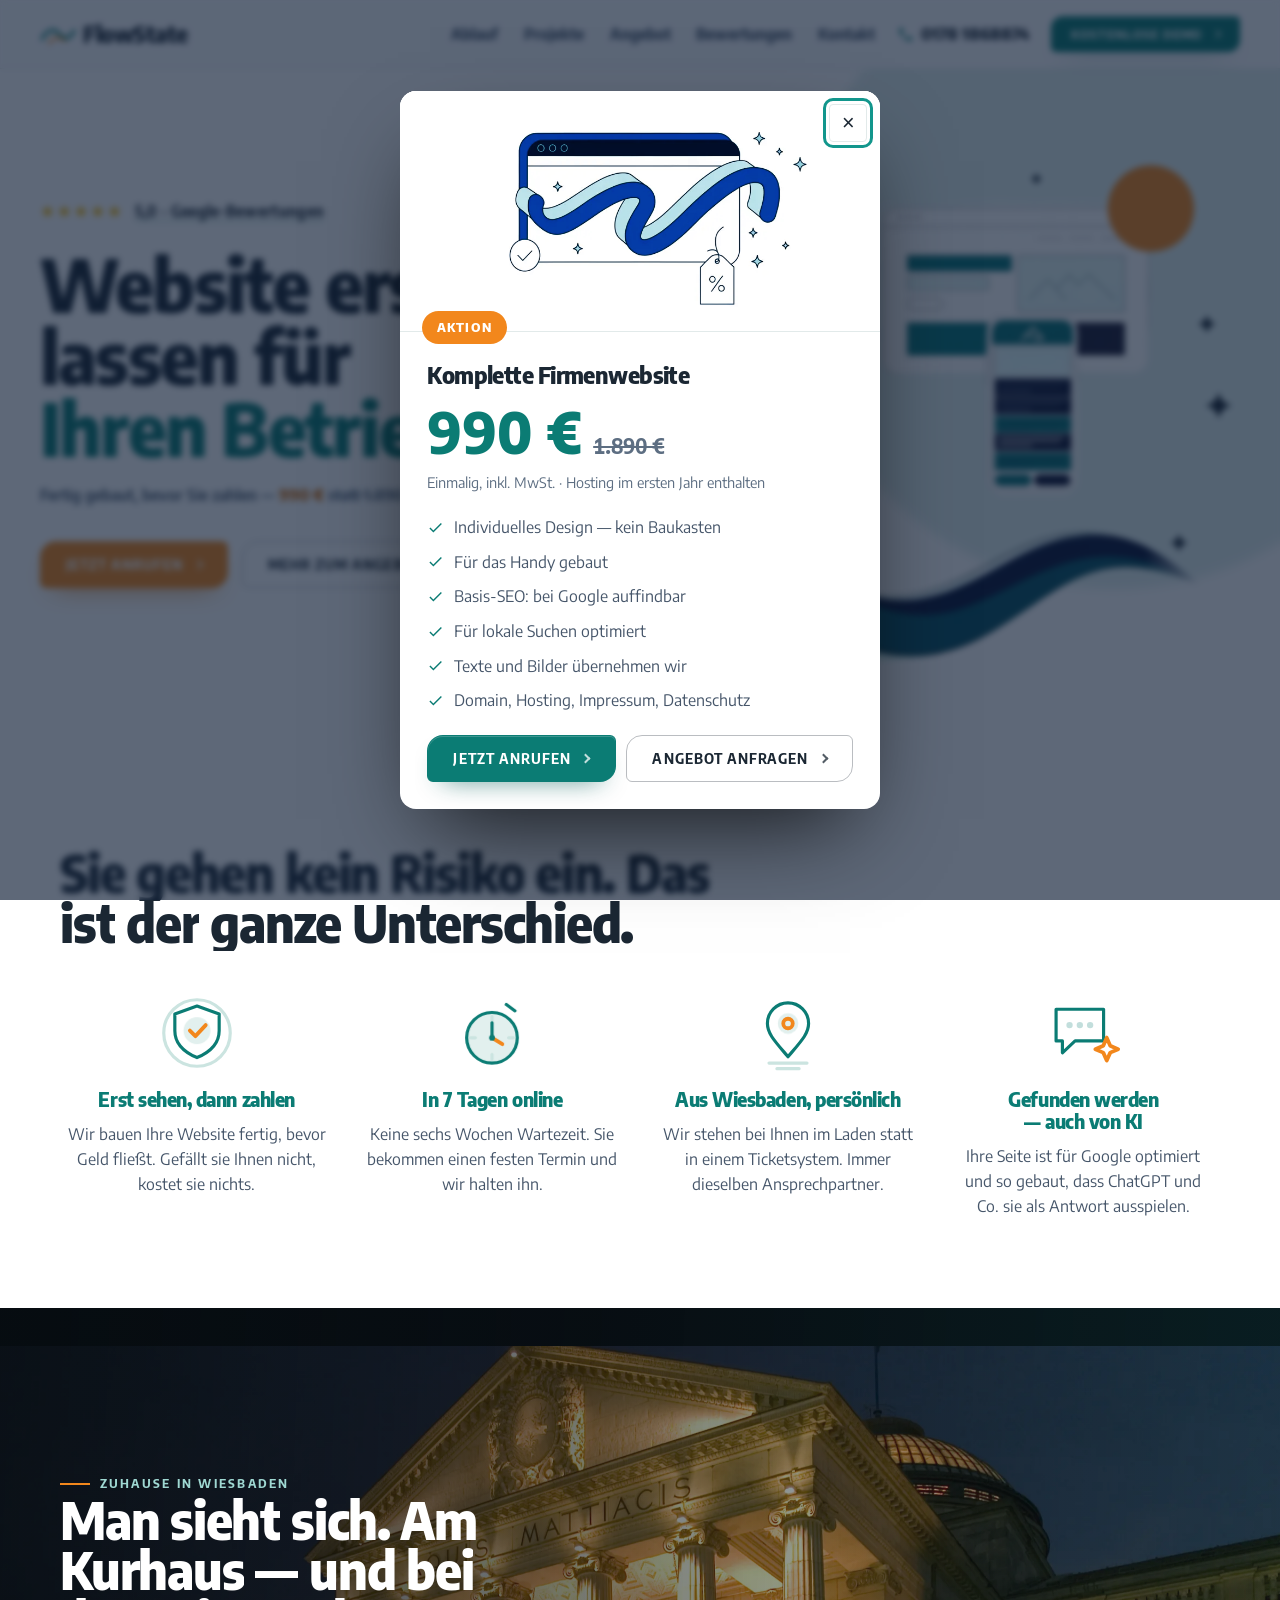
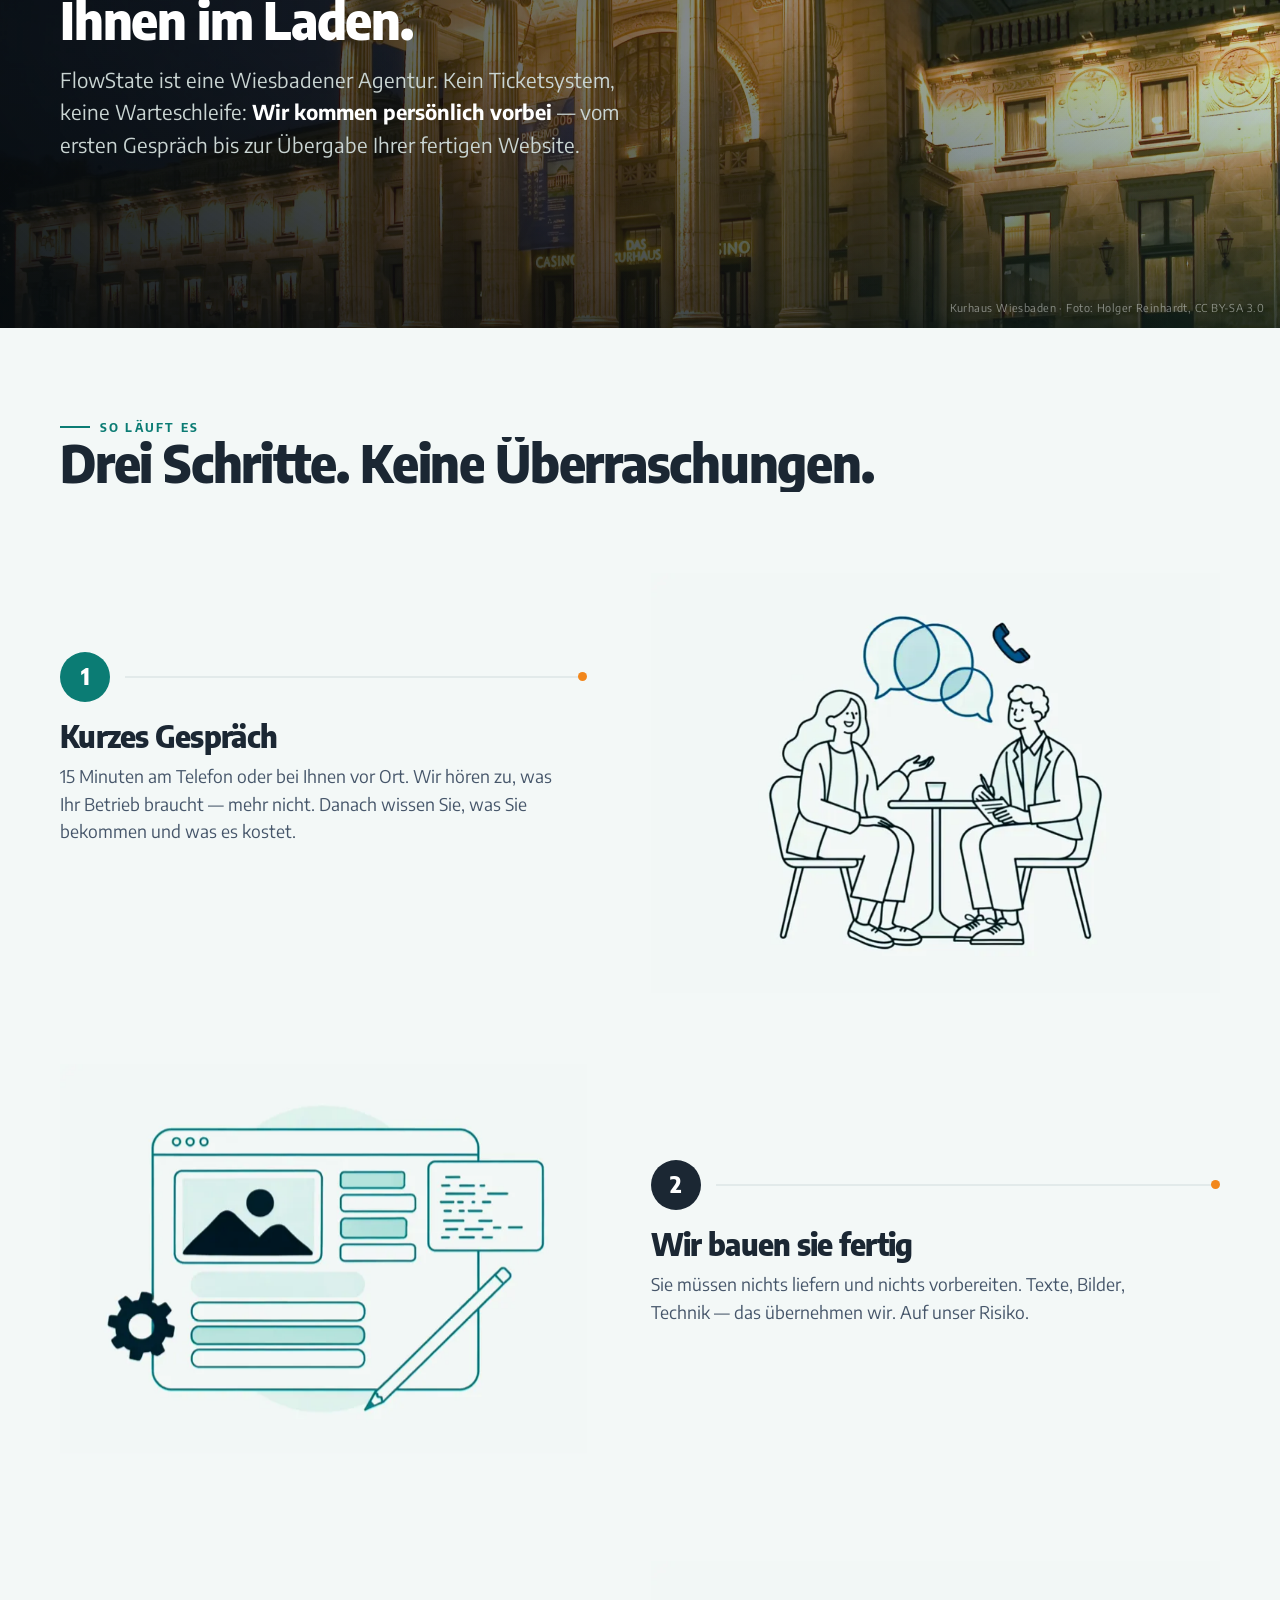
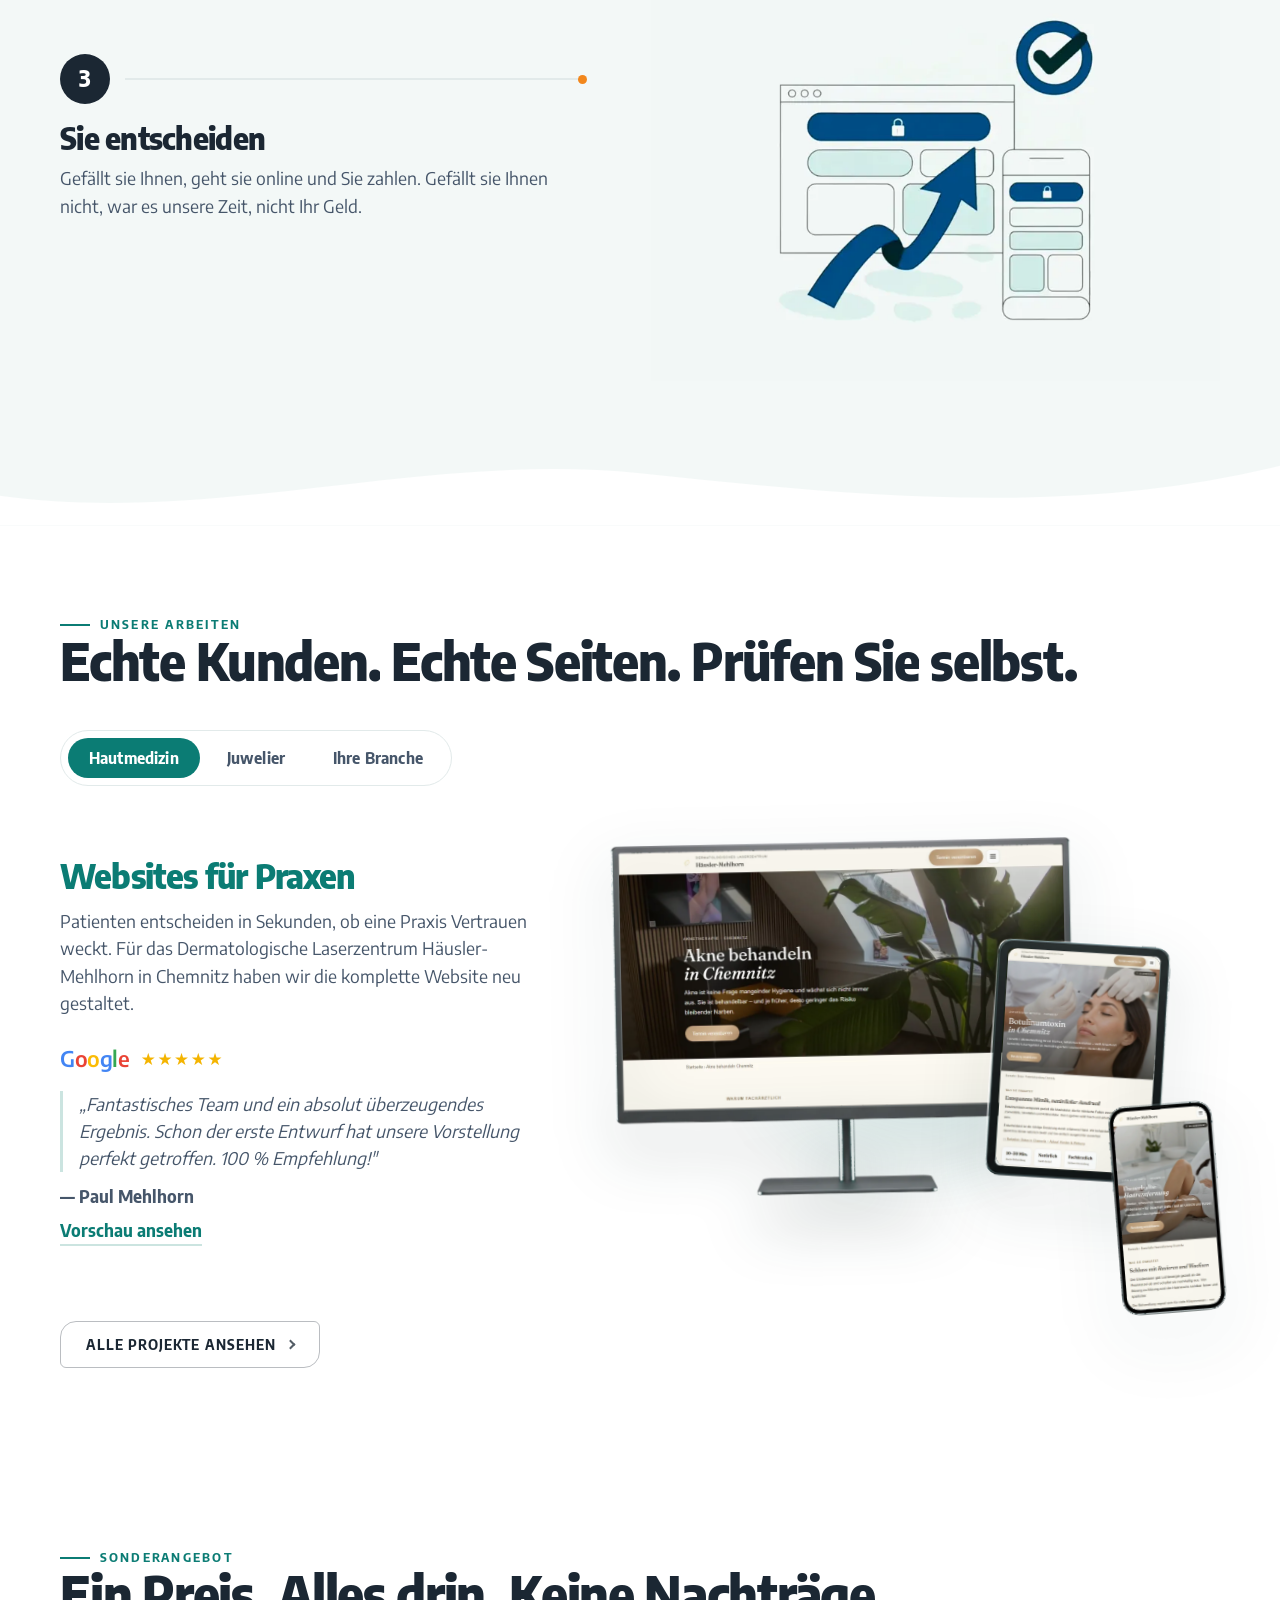
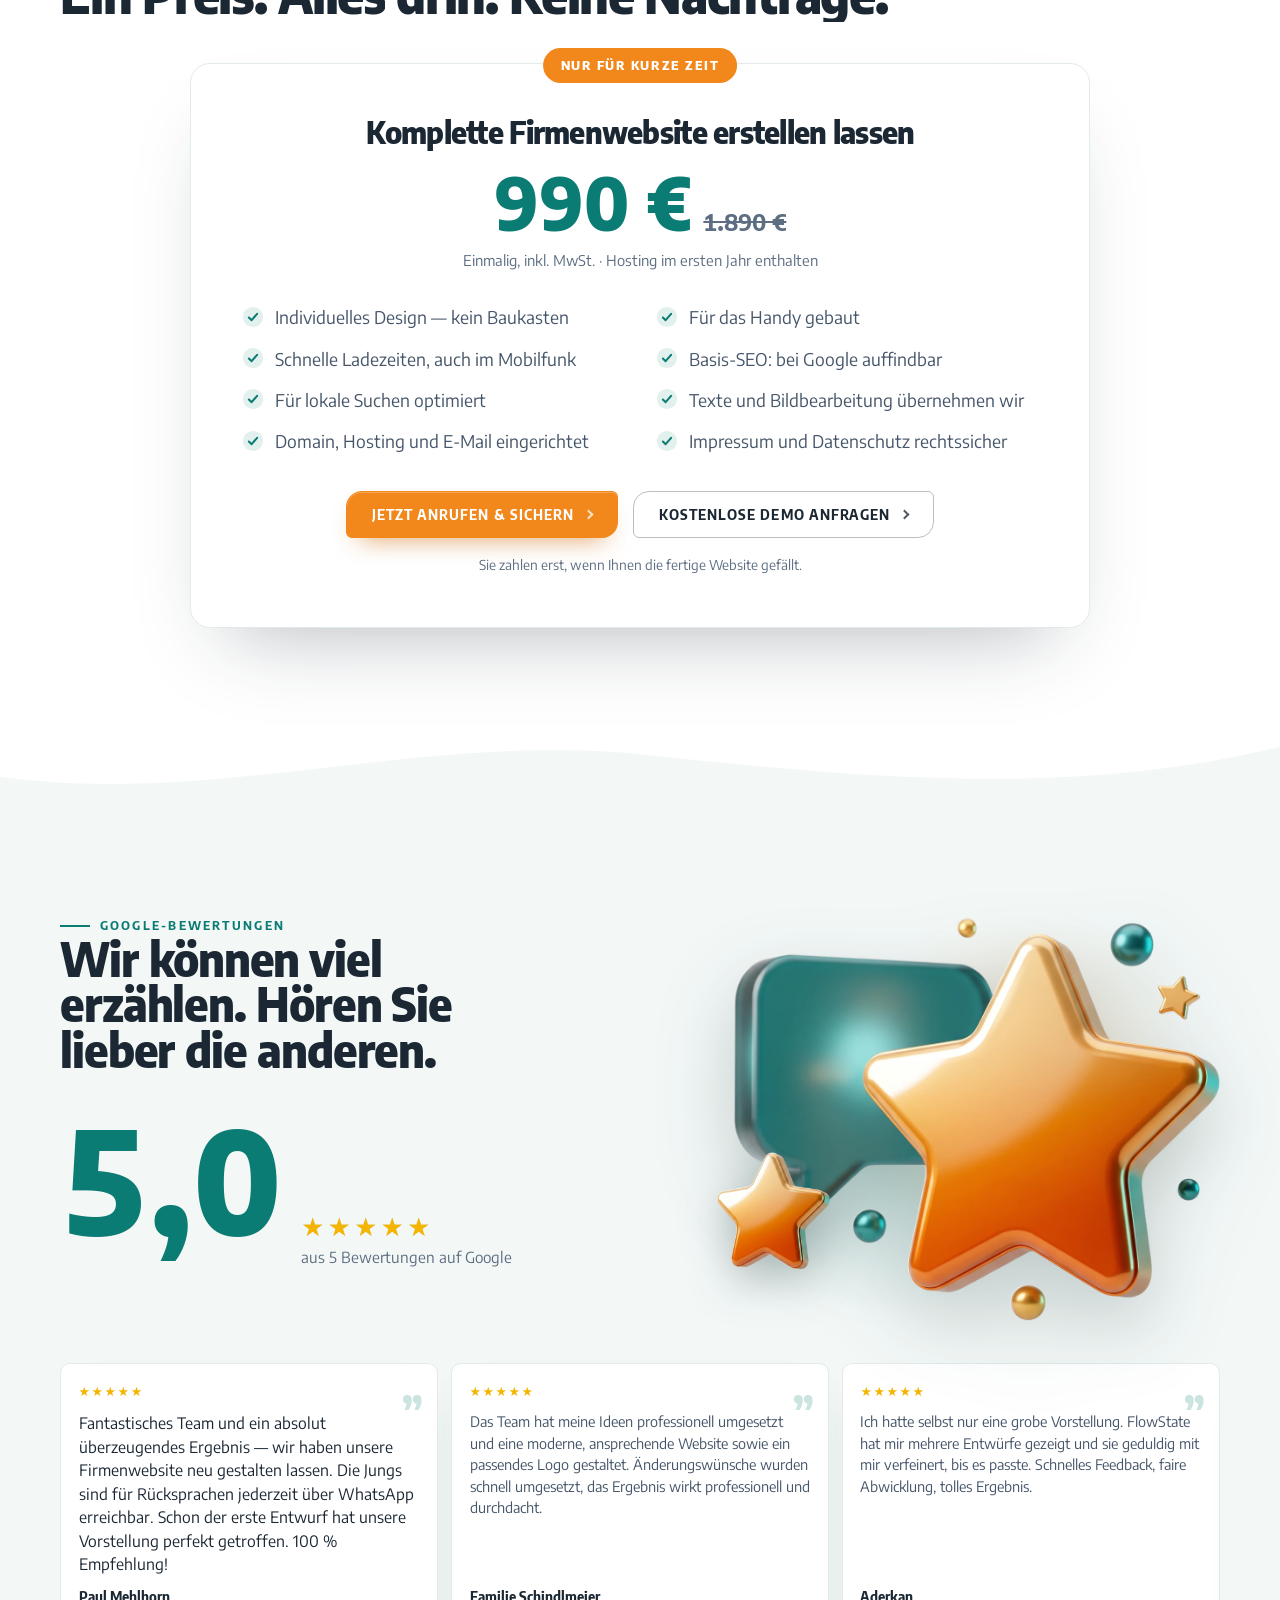
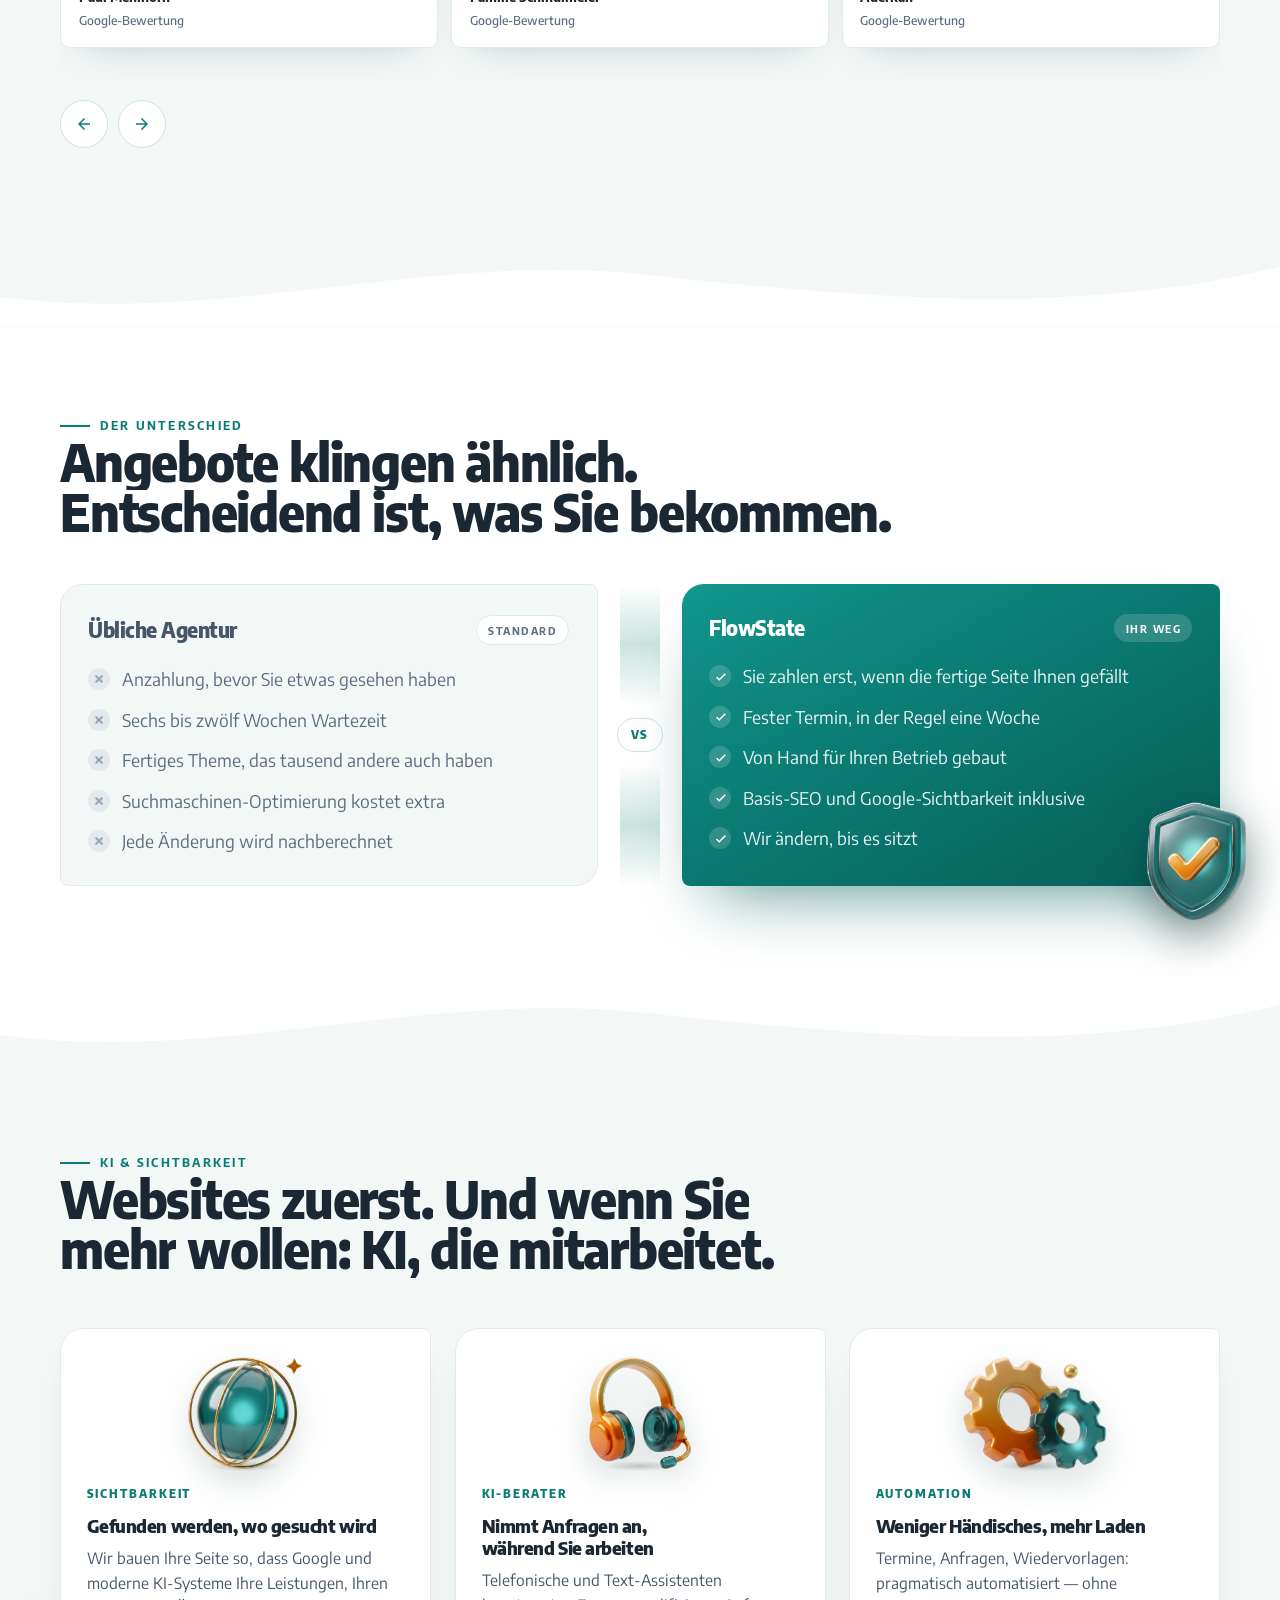
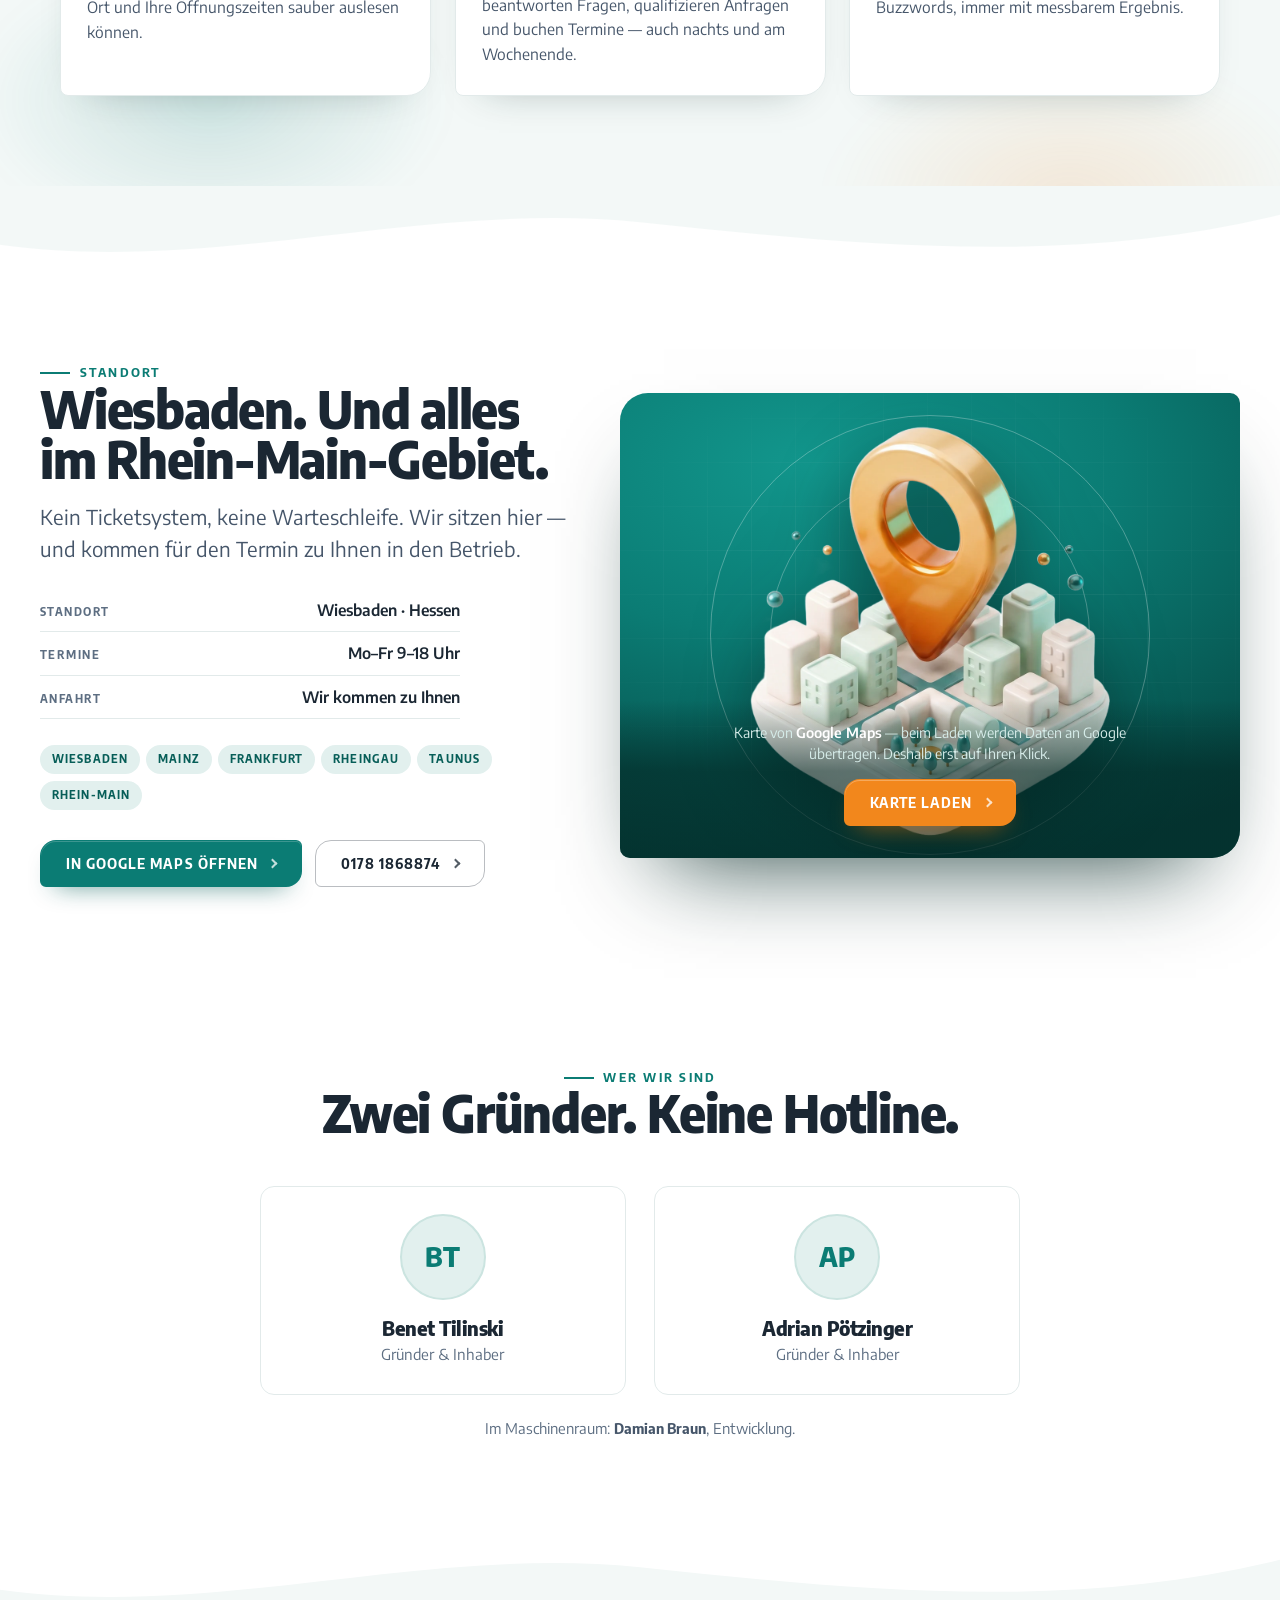
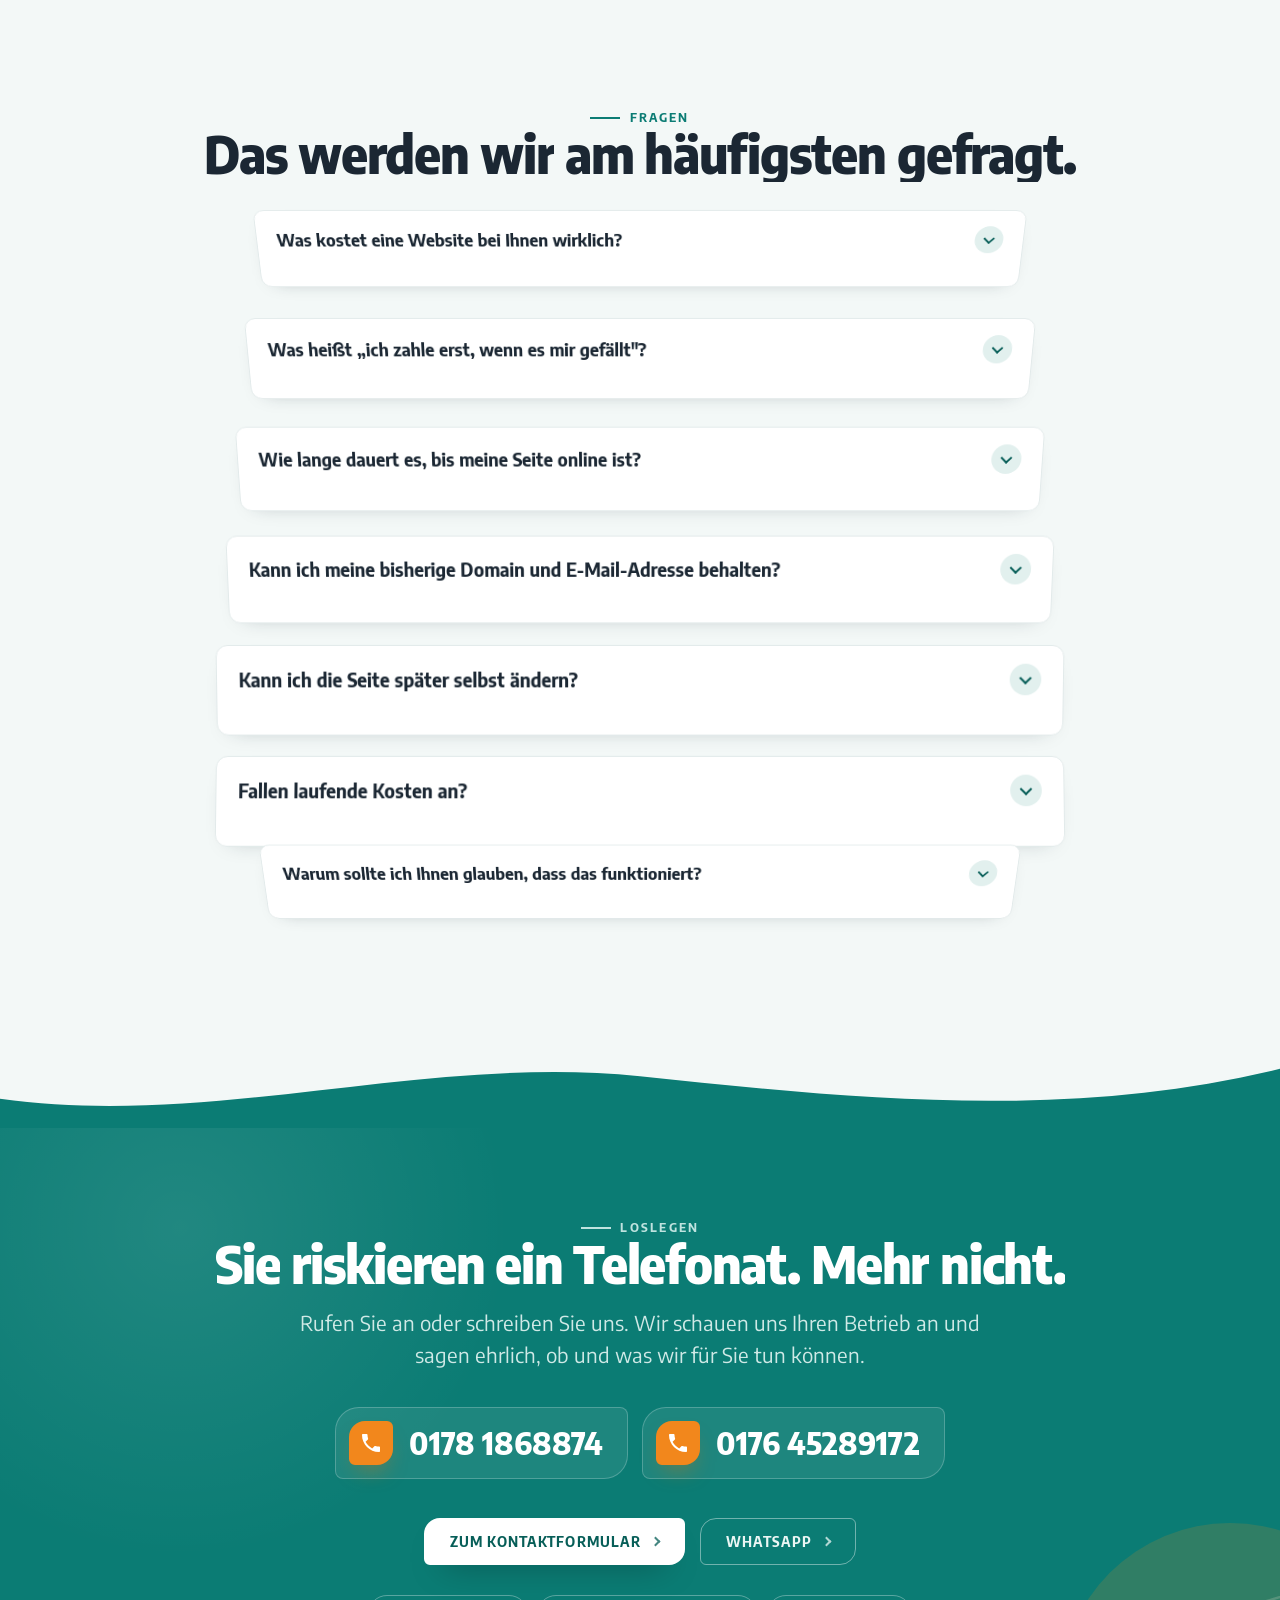
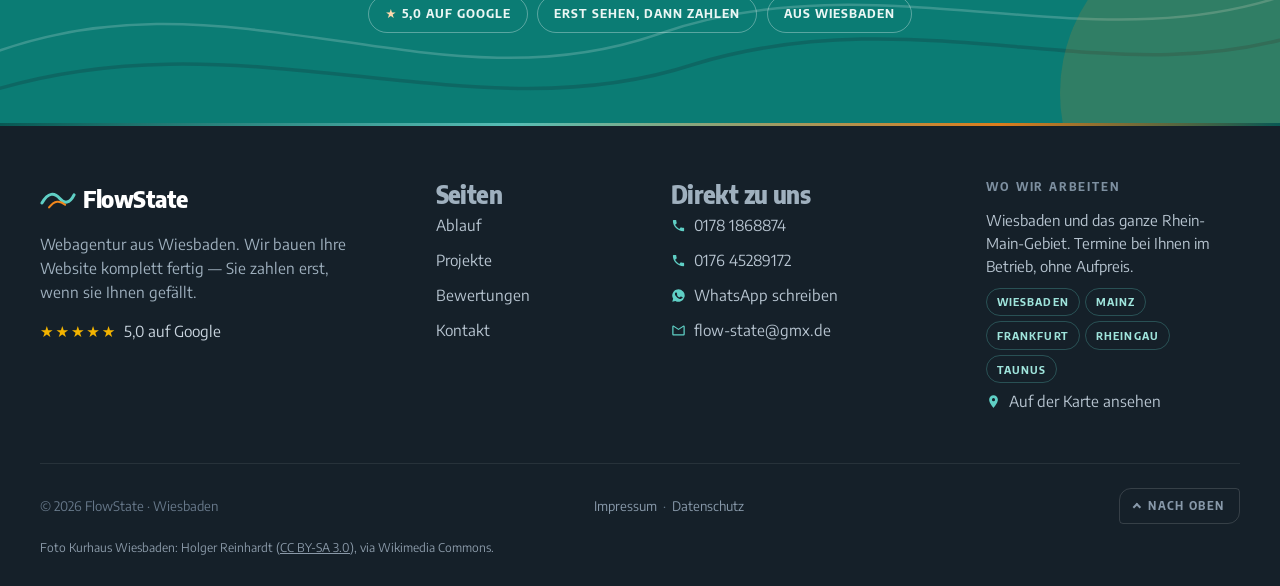
==== commit 1d956883: "Popup passt in jeden Viewport (Body scrollt, Art gedeckelt, CTA-Reihe Anrufen+Anfragen); Mehlhorn-Vi" ====
--- a/index.html
+++ b/index.html
@@ -19,7 +19,7 @@
 <meta property="og:title" content="FlowState — Website erstellen lassen in Wiesbaden">
 <meta property="og:description" content="Wir bauen Ihre Website fertig. Sie sehen sie. Erst dann entscheiden Sie, ob Sie zahlen. Webagentur aus Wiesbaden.">
 <link rel="icon" type="image/svg+xml" href="assets/favicon.svg">
-<link rel="stylesheet" href="assets/style.css?v=35">
+<link rel="stylesheet" href="assets/style.css?v=37">
 <link rel="preload" as="image" href="assets/hero-p2.webp" imagesrcset="assets/hero-p2-sm.webp 520w, assets/hero-p2.webp 1000w" imagesizes="(max-width:940px) 70vw, 580px" fetchpriority="high">
 <script type="application/ld+json">
 {
@@ -574,13 +574,13 @@
       </div>
 
       <div class="locband-cta rv">
-        <a class="btn btn-primary" href="https://www.google.com/maps/search/?api=1&amp;query=Talstra%C3%9Fe+7,+65191+Wiesbaden" target="_blank" rel="noopener">In Google Maps &ouml;ffnen</a>
+        <a class="btn btn-primary" href="https://www.google.com/maps/search/?api=1&amp;query=Pfahlerstra%C3%9Fe+7,+65193+Wiesbaden" target="_blank" rel="noopener">In Google Maps &ouml;ffnen</a>
         <a class="btn btn-ghost" href="tel:+491781868874">0178 1868874</a>
       </div>
     </div>
 
     <!-- Karte laedt erst nach Einwilligung (DSGVO) -->
-    <div class="locband-stage rv" data-mapband data-map-src="https://www.google.com/maps?q=Talstra%C3%9Fe+7,+65191+Wiesbaden&amp;z=15&amp;output=embed">
+    <div class="locband-stage rv" data-mapband data-map-src="https://www.google.com/maps?q=Pfahlerstra%C3%9Fe+7,+65193+Wiesbaden&amp;z=15&amp;output=embed">
       <span class="lb-grid" aria-hidden="true"></span>
       <span class="lb-radar" aria-hidden="true"></span>
       <span class="lb-radar lb-radar-2" aria-hidden="true"></span>
@@ -752,11 +752,14 @@
         <li><svg viewBox="0 0 24 24" aria-hidden="true"><path d="M9 16.2 4.8 12l-1.4 1.4L9 19 21 7l-1.4-1.4z"/></svg> Texte und Bilder übernehmen wir</li>
         <li><svg viewBox="0 0 24 24" aria-hidden="true"><path d="M9 16.2 4.8 12l-1.4 1.4L9 19 21 7l-1.4-1.4z"/></svg> Domain, Hosting, Impressum, Datenschutz</li>
       </ul>
-      <a class="btn btn-primary" href="tel:+491781868874">Jetzt anrufen</a>
+      <div class="modal-cta-row">
+        <a class="btn btn-primary" href="tel:+491781868874">Jetzt anrufen</a>
+        <a class="btn btn-ghost" href="kontakt.html">Angebot anfragen</a>
+      </div>
     </div>
   </div>
 </dialog>
 
-<script defer src="assets/app.js?v=35"></script>
+<script defer src="assets/app.js?v=37"></script>
 </body>
 </html>
--- a/assets/style.css
+++ b/assets/style.css
@@ -1427,3 +1427,30 @@
 .qtrack{gap:.8rem}
 @media(min-width:700px){.qtrack{grid-auto-columns:calc((100% - .8rem) / 2)}}
 @media(min-width:1080px){.qtrack{grid-auto-columns:calc((100% - 1.6rem) / 3)}}
+
+/* hidden darf nie von display-Regeln ueberstimmt werden */
+.viewer-empty[hidden]{display:none !important}
+[hidden]{display:none}
+
+
+/* Angebots-Popup: passt IMMER in den Viewport, Inhalt scrollt */
+.modal{max-height:min(92dvh,760px); overflow:visible}
+.modal-card{display:flex; flex-direction:column; max-height:min(92dvh,760px)}
+.modal-art{flex:none}
+.modal-art img{max-height:min(30dvh,240px); object-fit:cover; width:100%}
+.modal-body{overflow-y:auto; -webkit-overflow-scrolling:touch; overscroll-behavior:contain}
+.modal-body .btn{flex:none}
+.modal-cta-row{display:flex; flex-wrap:wrap; gap:.6rem; margin-top:1.4rem}
+.modal-cta-row .btn{flex:1 1 auto; width:auto; margin-top:0}
+@media(max-height:640px){.modal-art img{max-height:22dvh}}
+
+/* Viewer: Vorschau-Stapel fuer Referenzen ohne Live-URL */
+.viewer-previews{
+  display:grid; gap:1rem; max-width:760px; margin:1.6rem auto 0;
+}
+.viewer-previews img{
+  width:100%; height:auto; border-radius:10px; border:1px solid var(--line);
+  box-shadow:0 14px 34px -22px rgba(27,39,51,.4);
+}
+.viewer-empty{overflow-y:auto; place-items:start center; padding-block:3rem}
+.viewer-empty > div{max-width:820px}
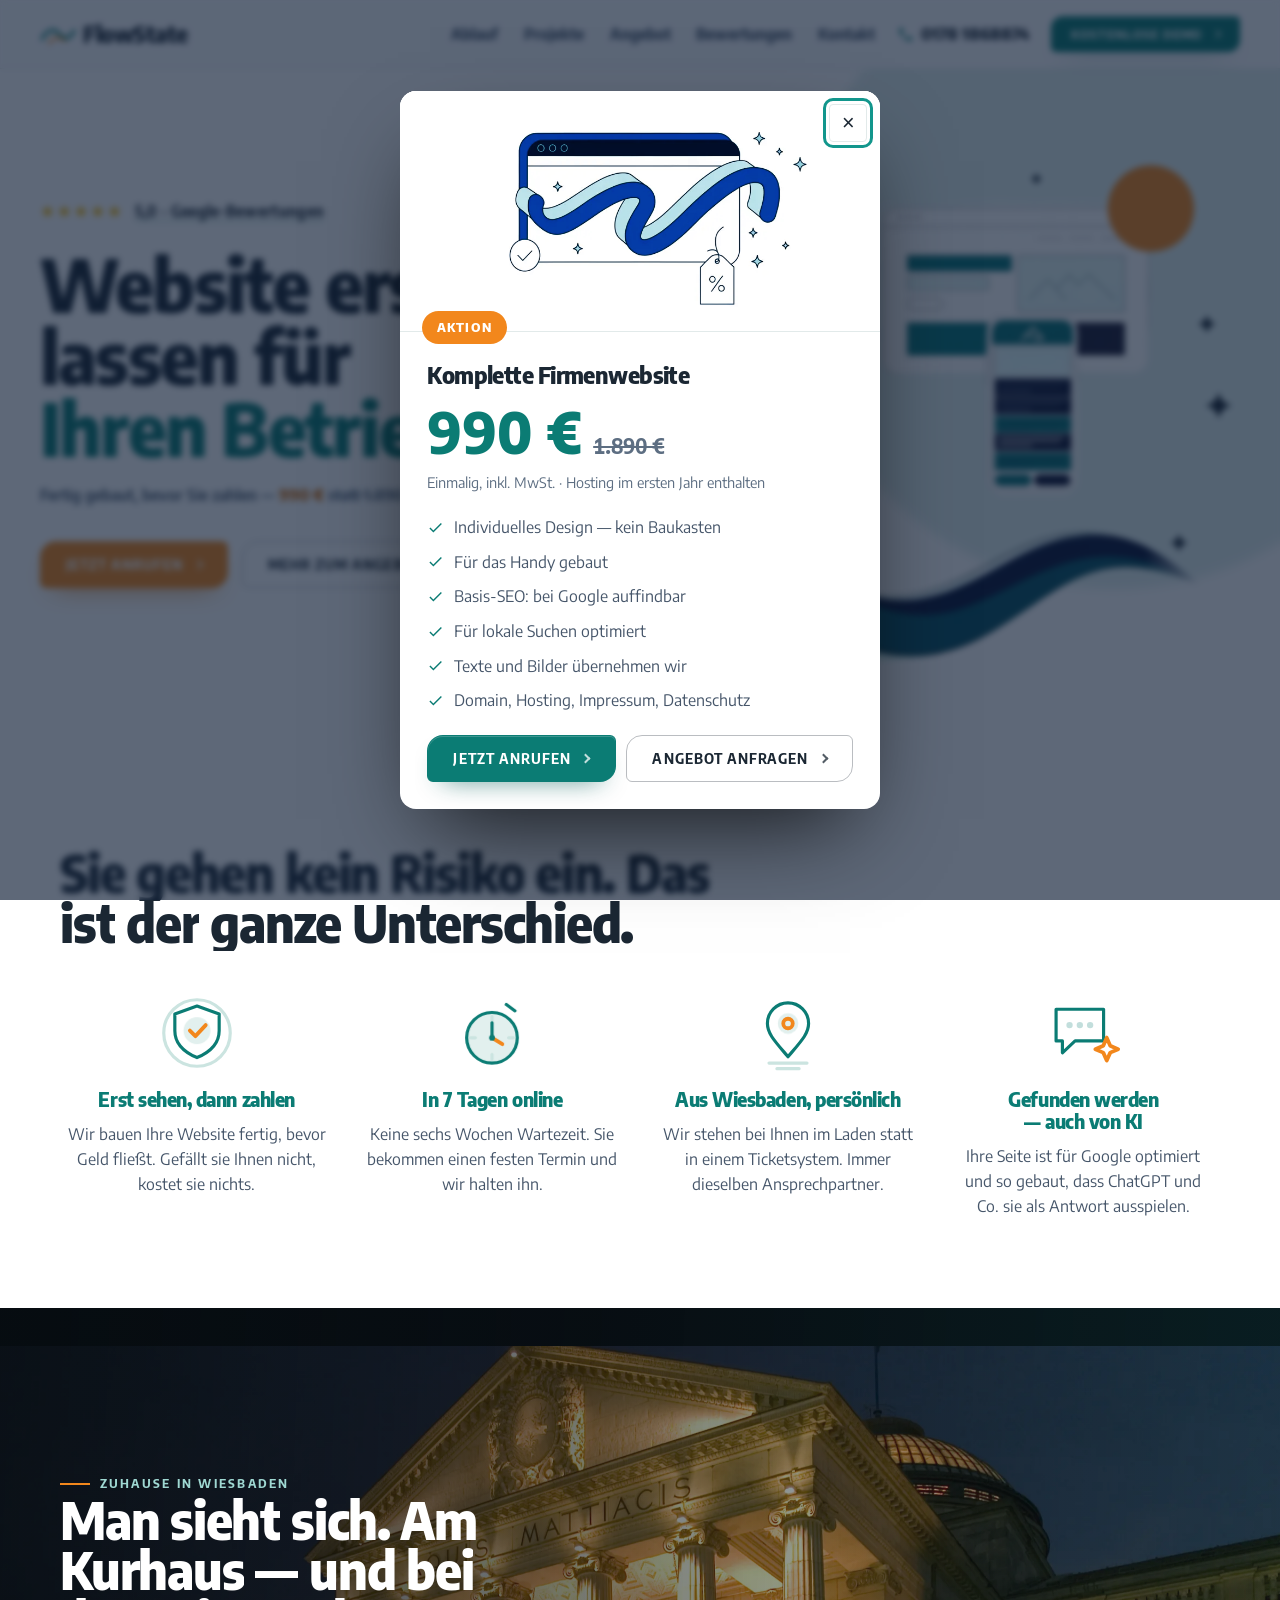
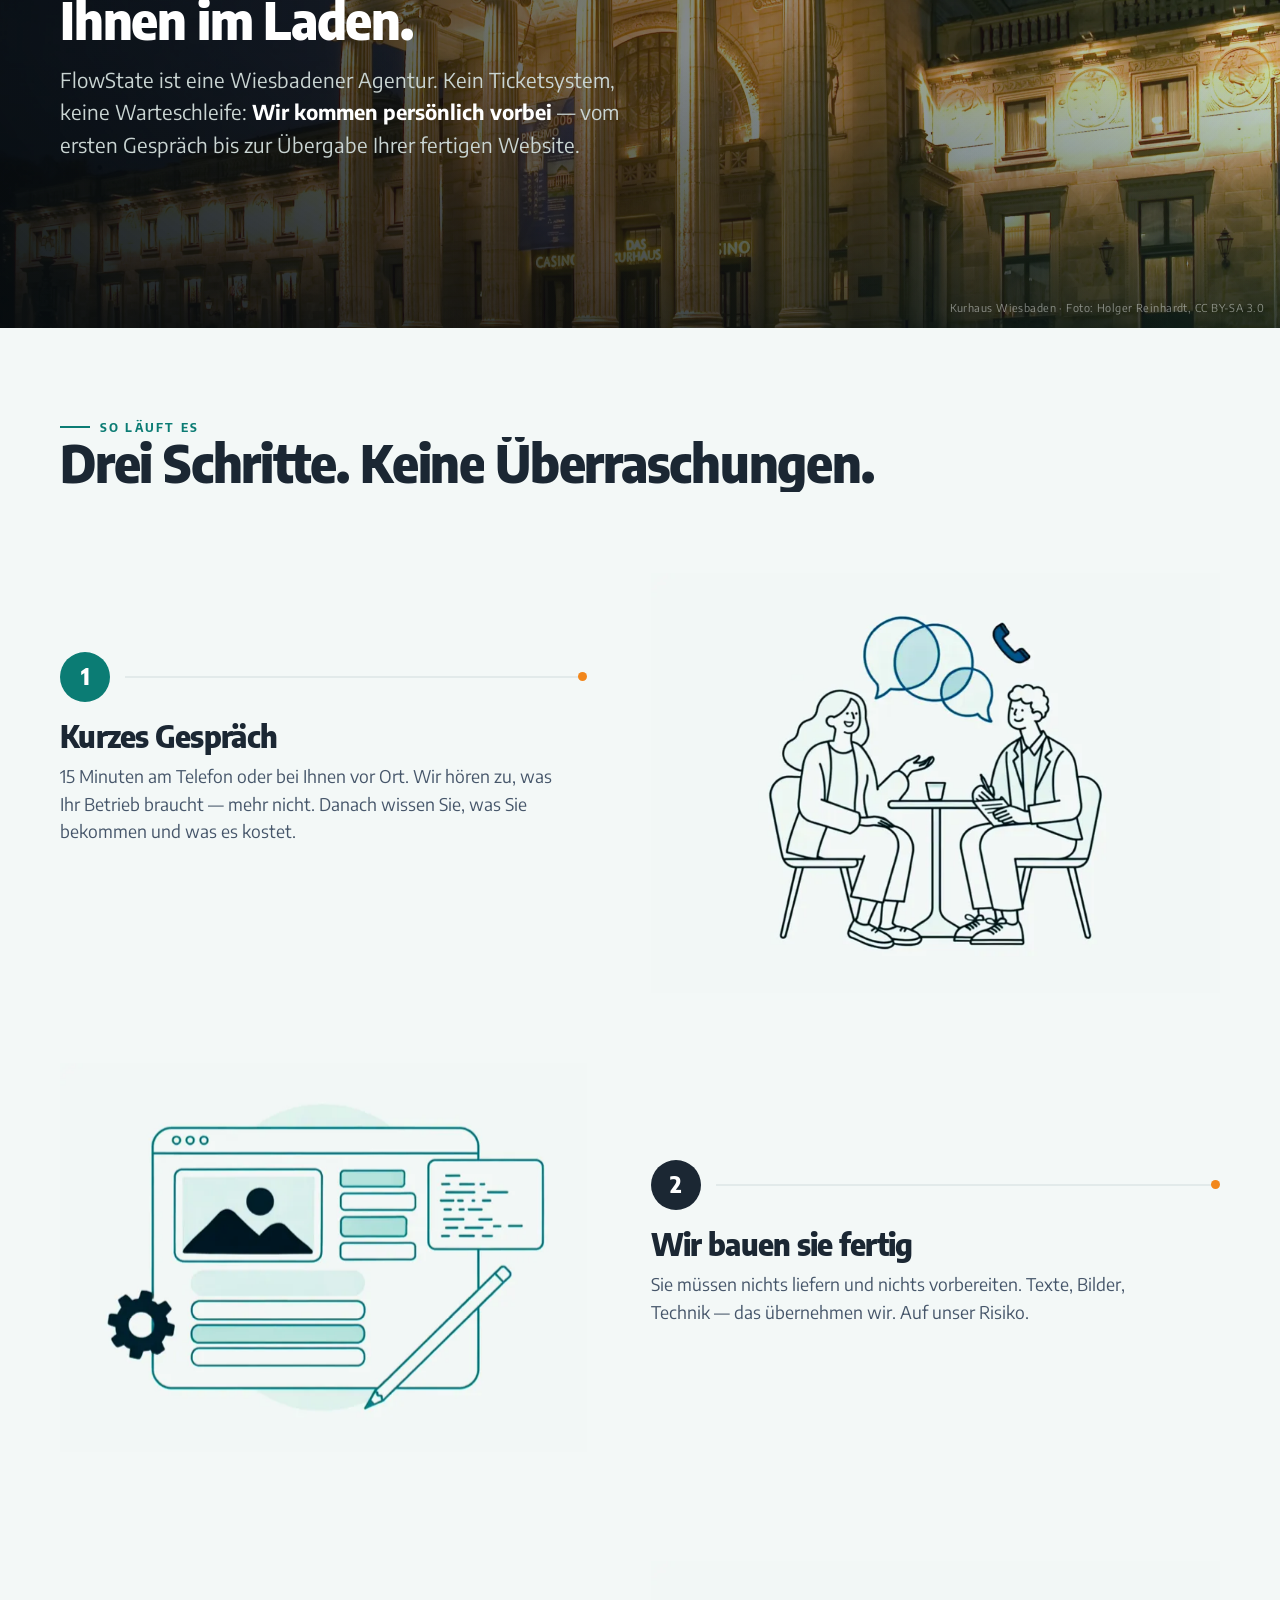
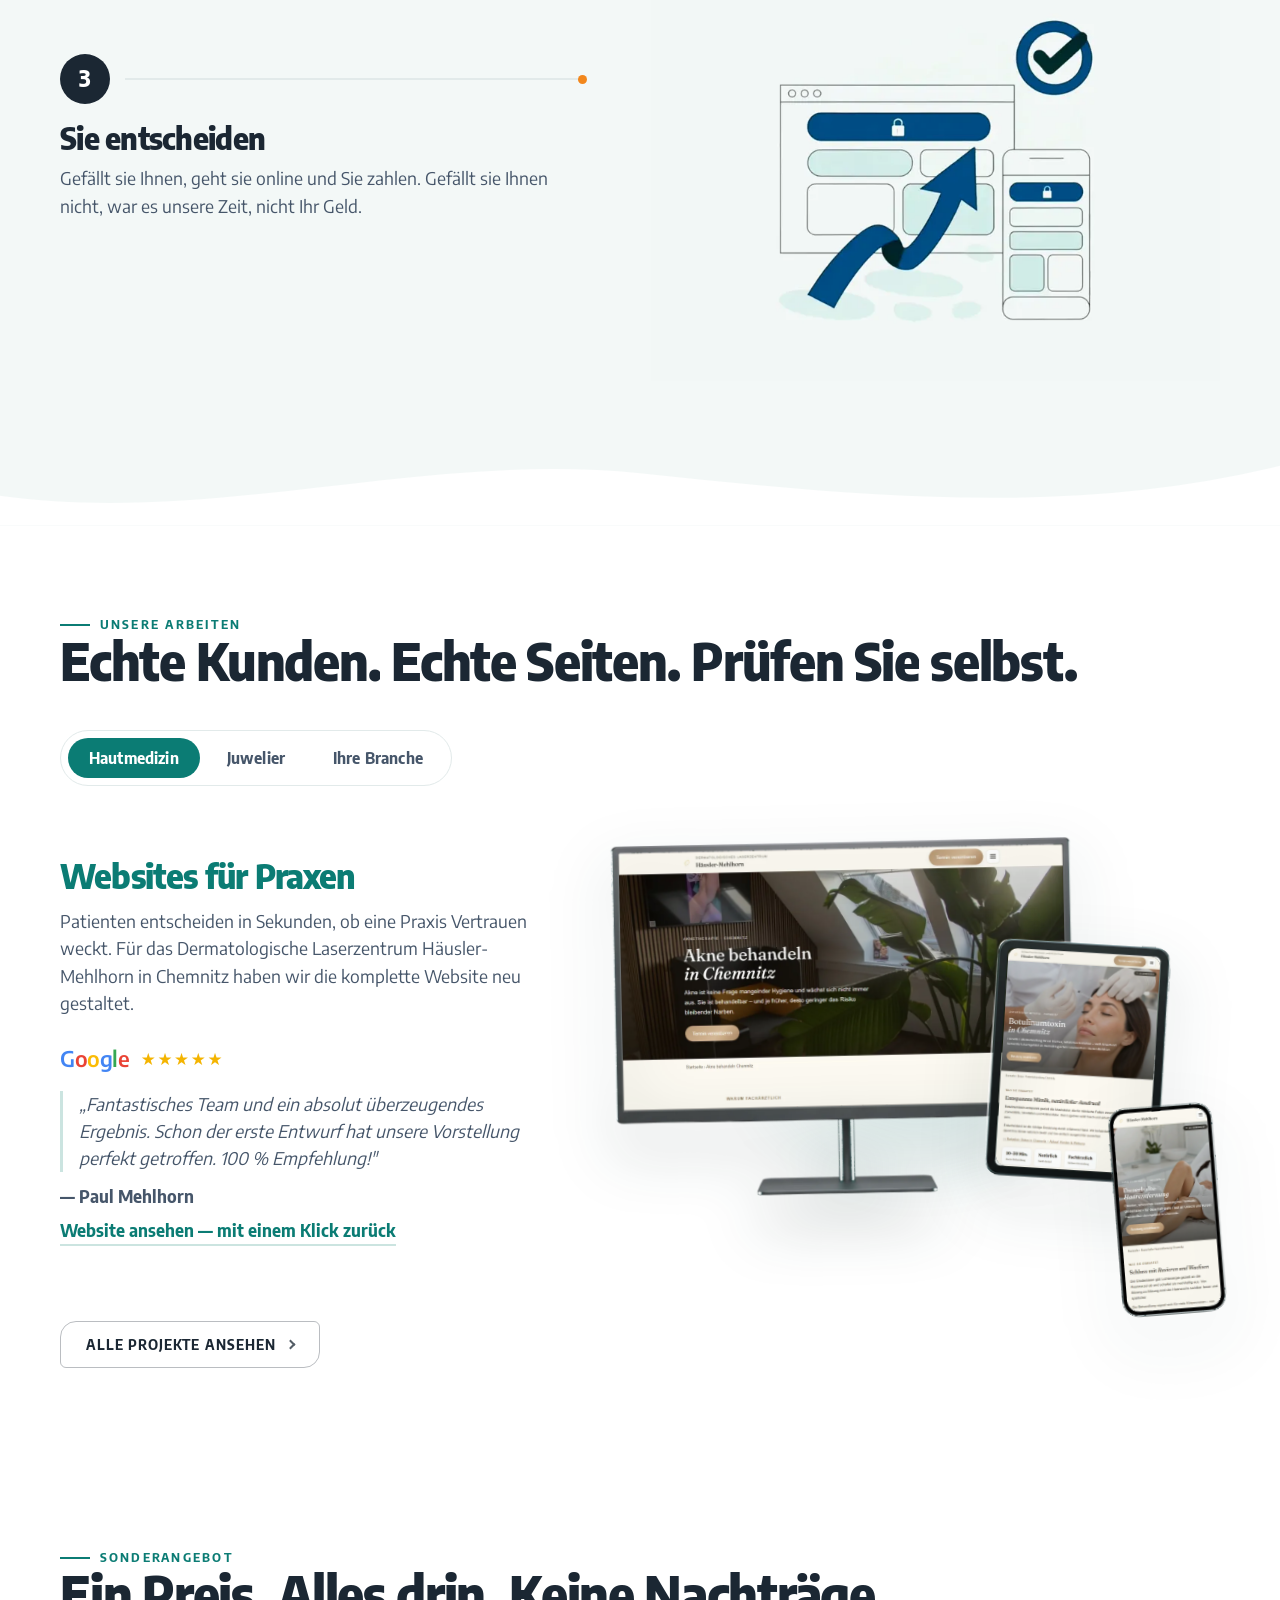
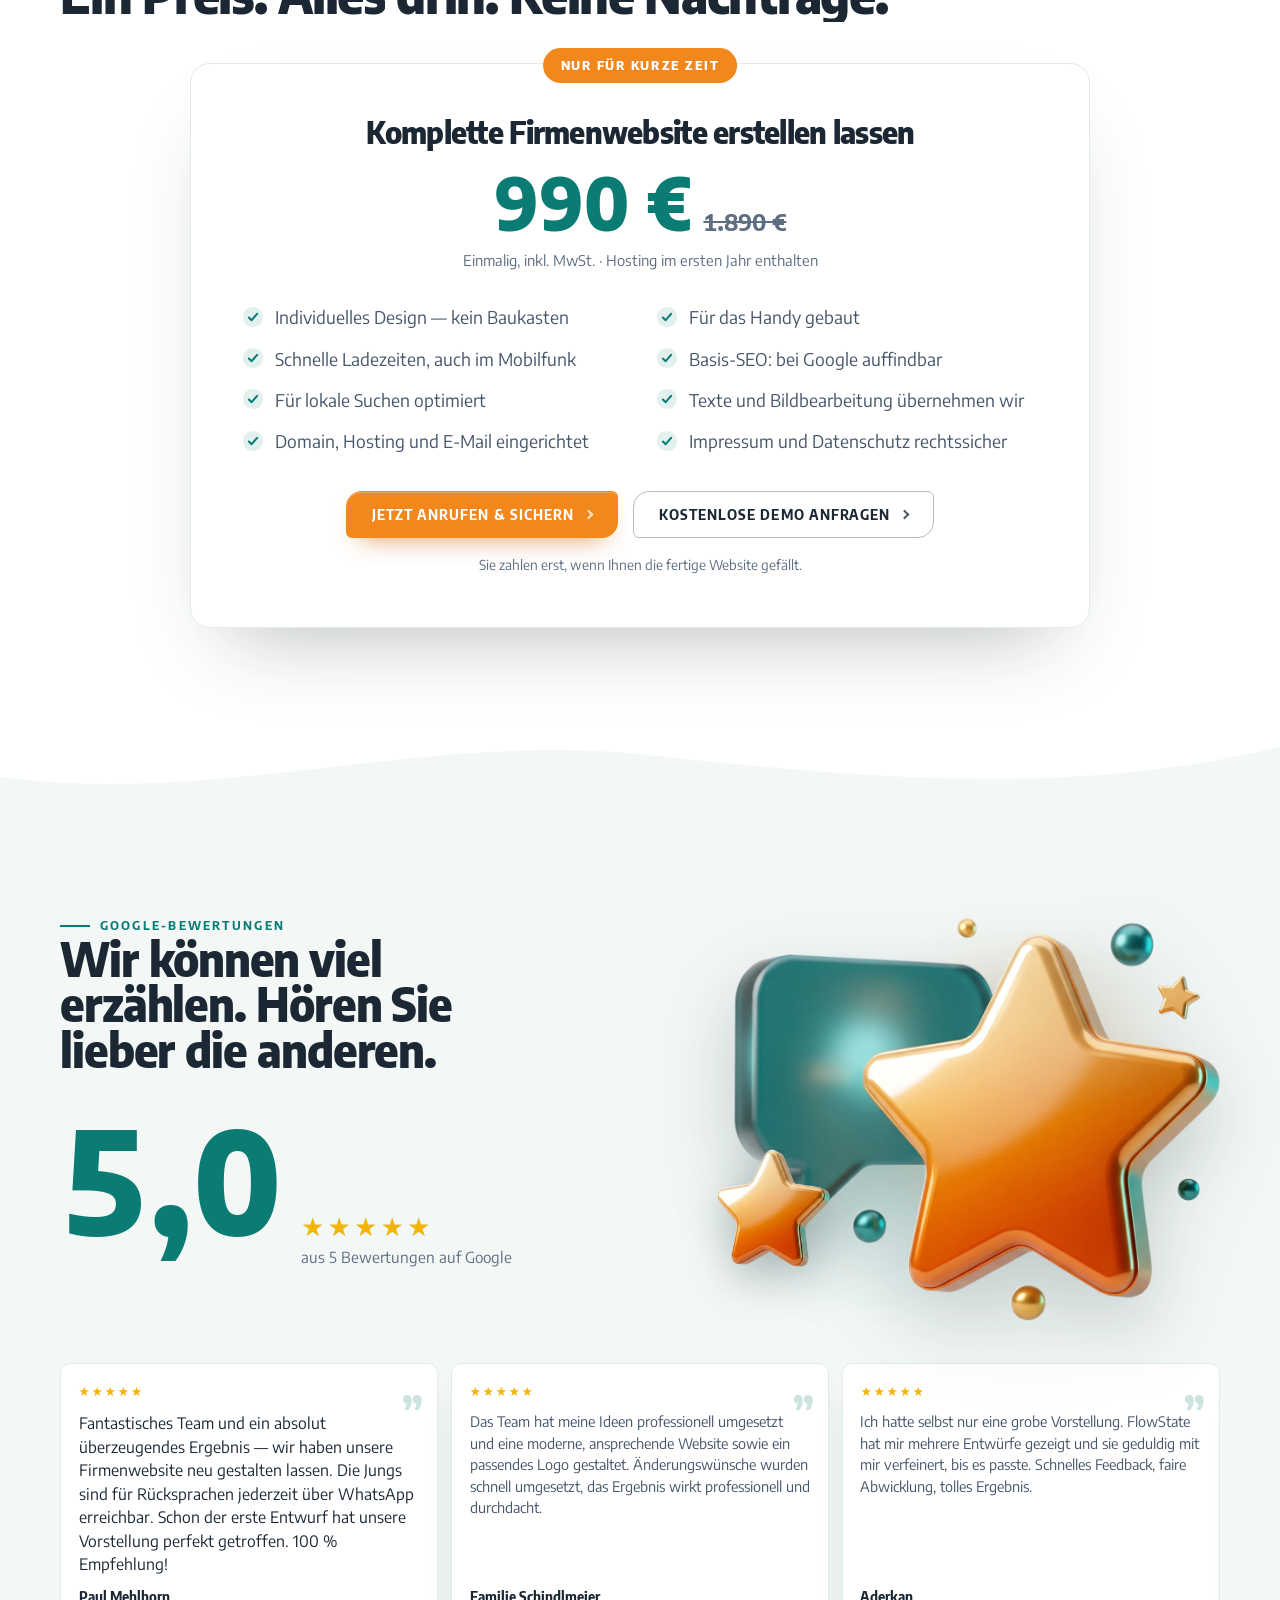
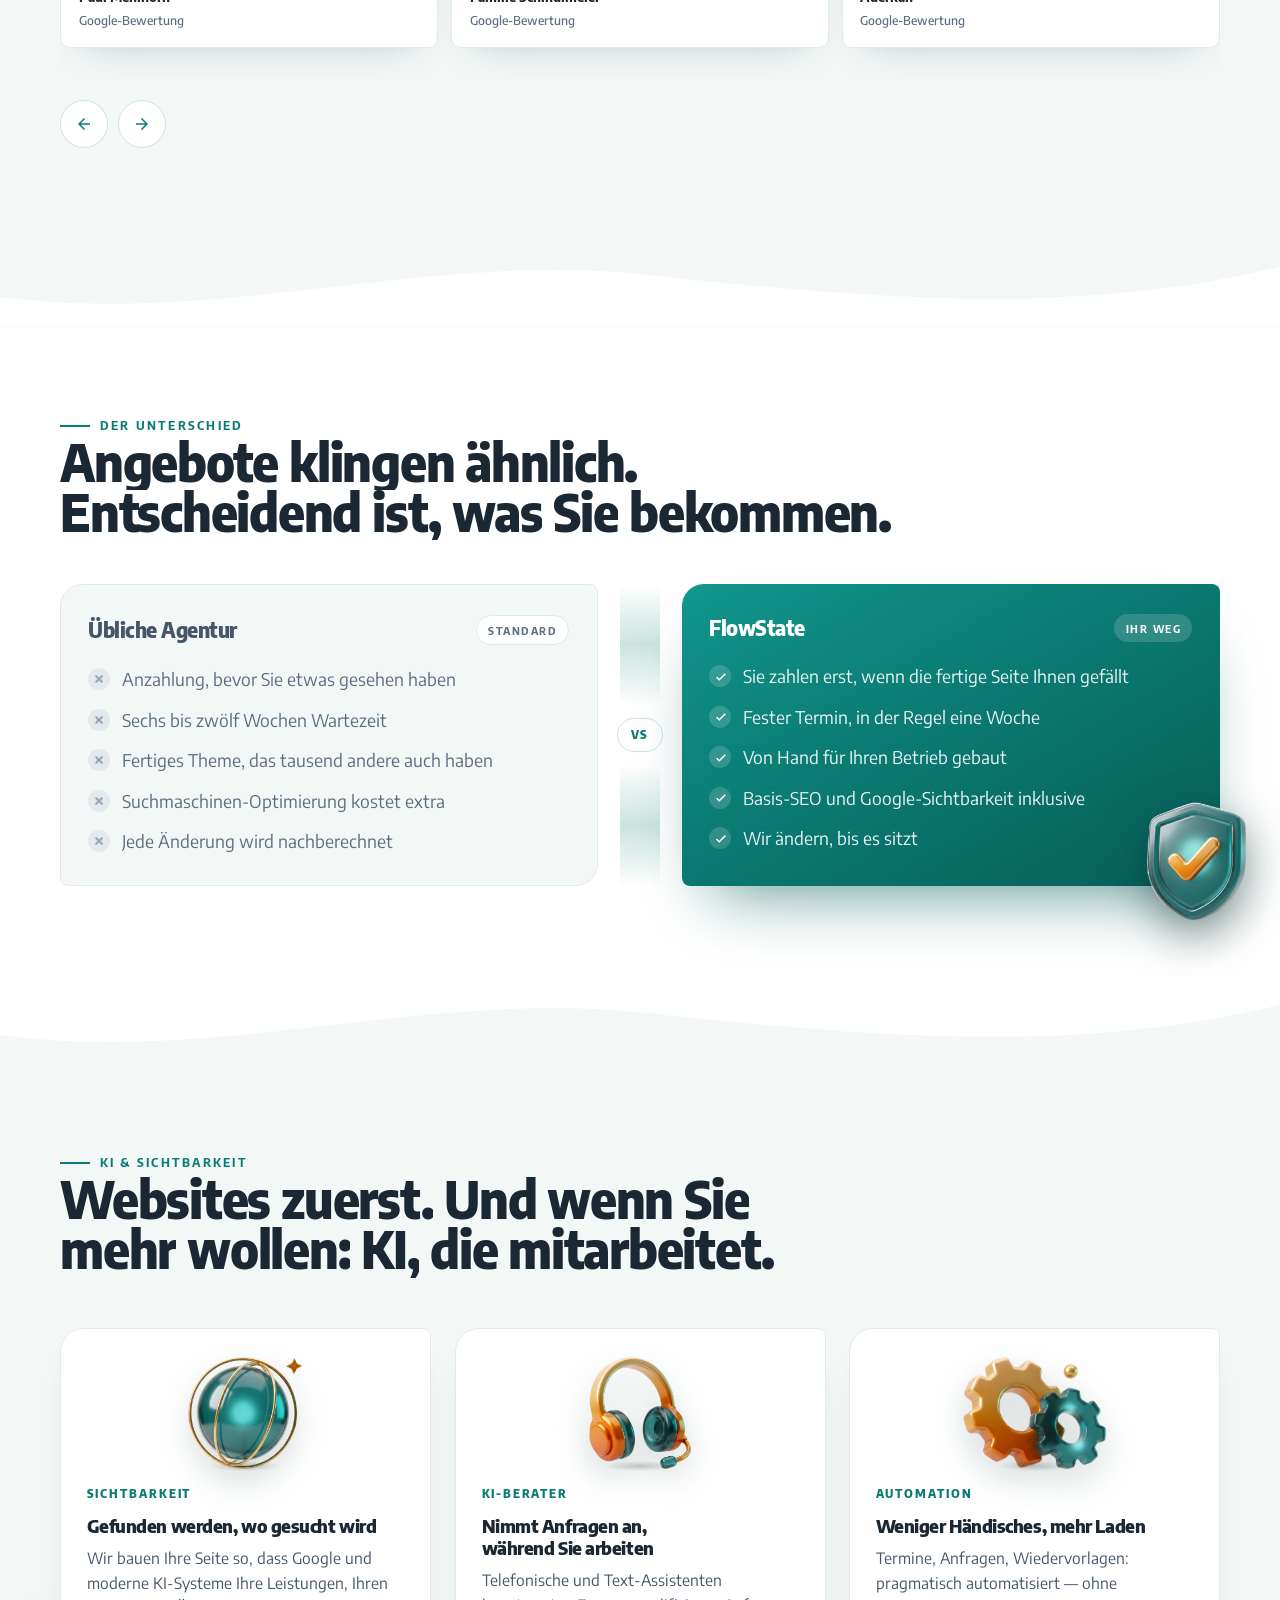
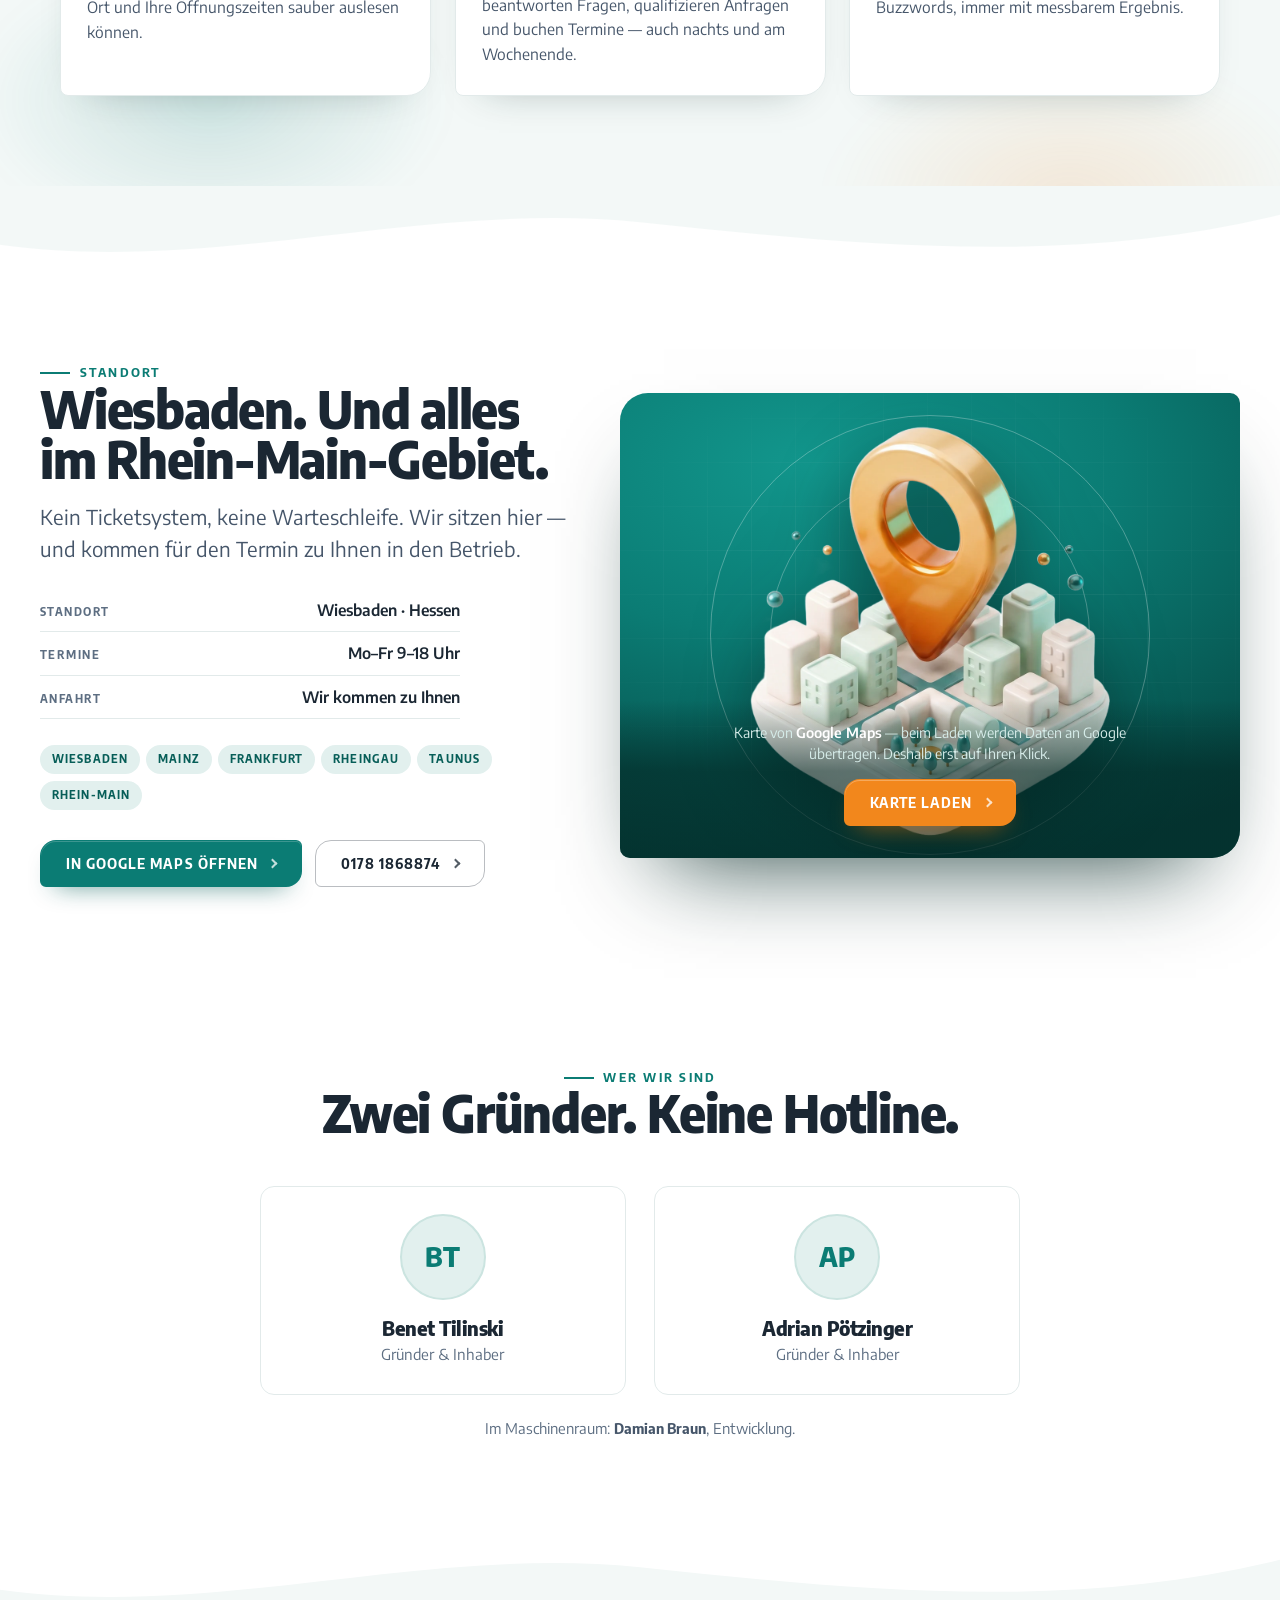
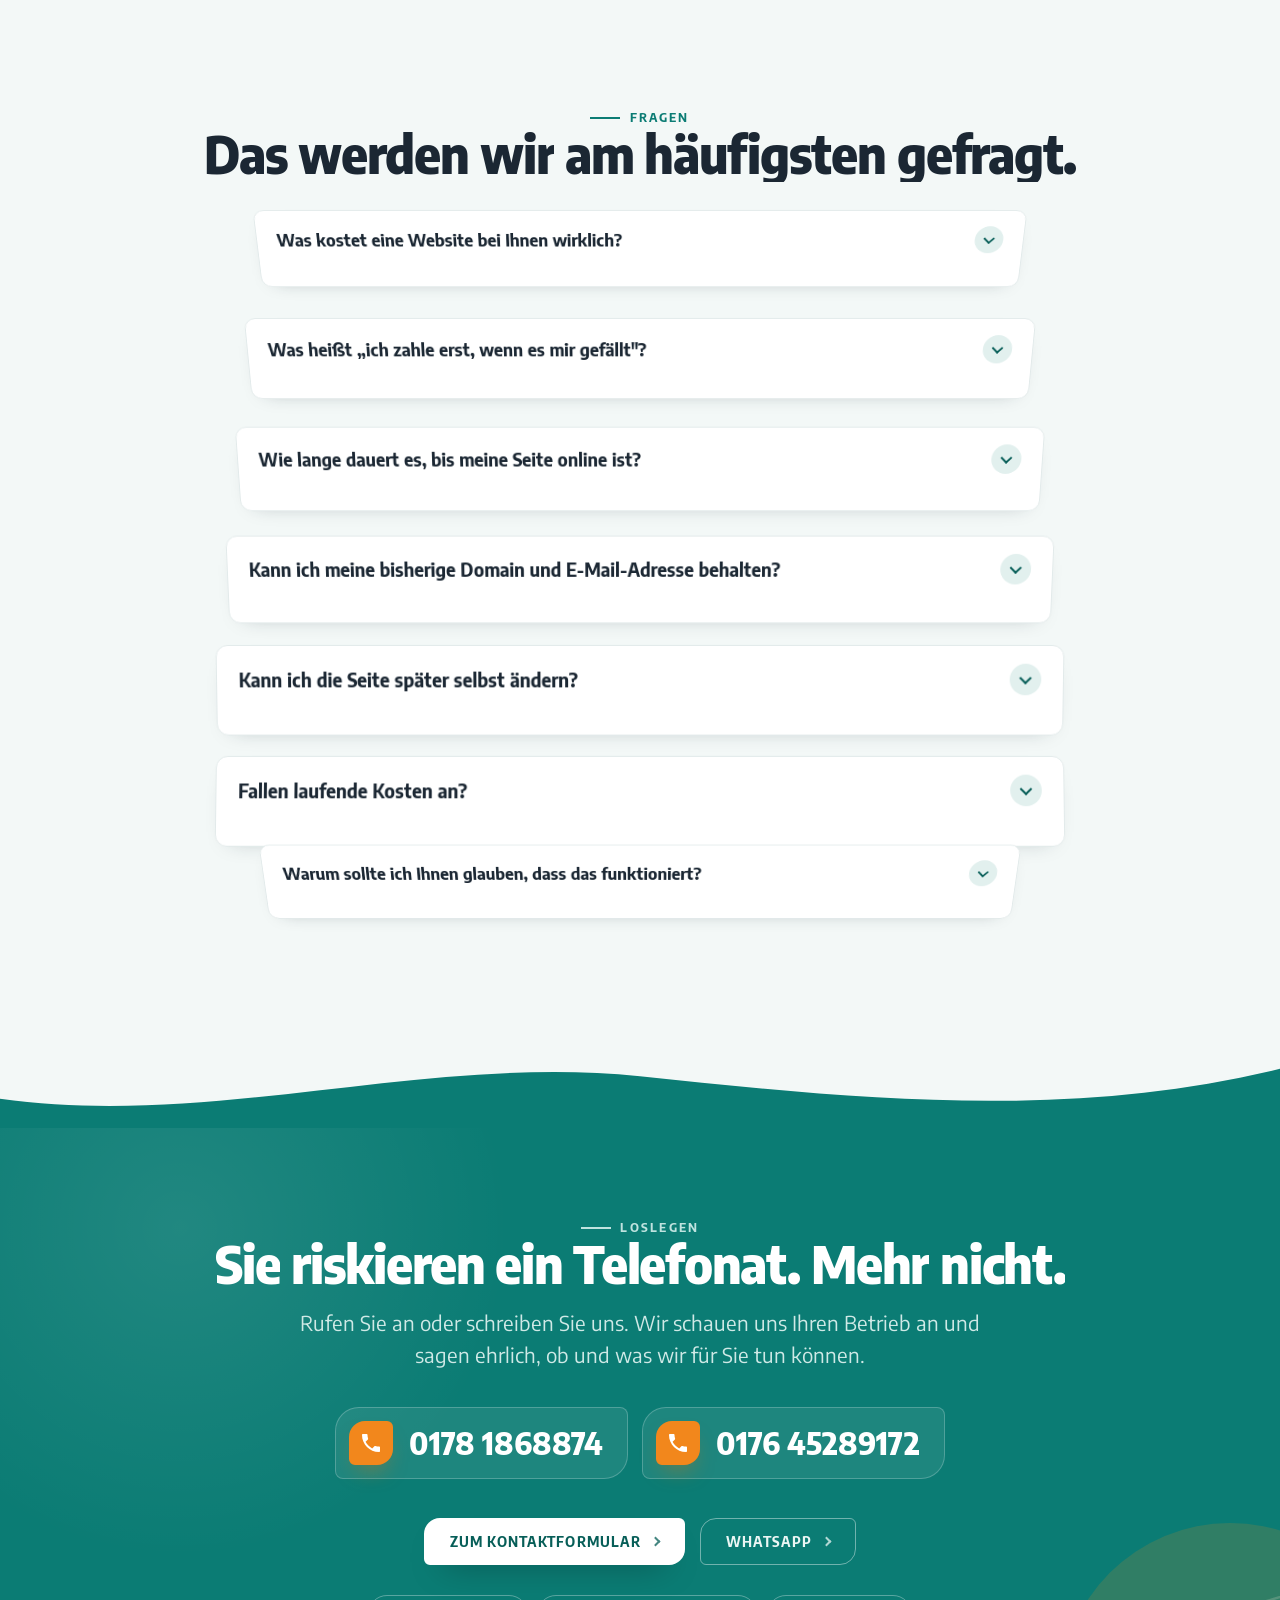
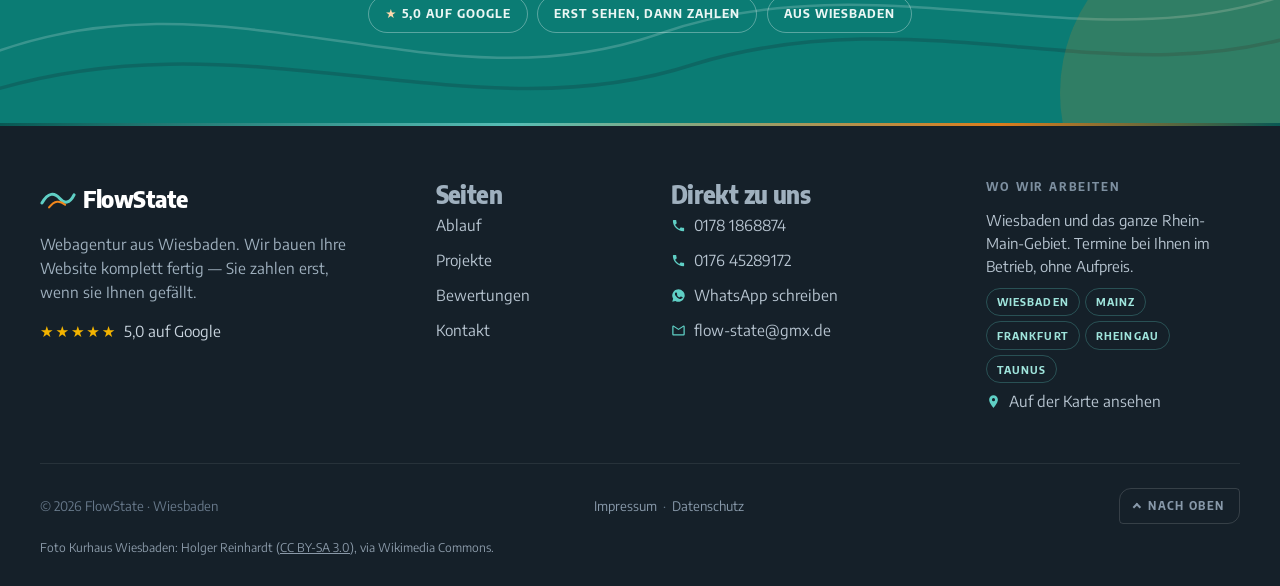
==== commit 80534afc: "Mehlhorn-Referenz: echte Live-Site (hautarzt-chemnitz.de) im Viewer wie bei Benjamin - Screenshot-Vo" ====
--- a/index.html
+++ b/index.html
@@ -19,7 +19,7 @@
 <meta property="og:title" content="FlowState — Website erstellen lassen in Wiesbaden">
 <meta property="og:description" content="Wir bauen Ihre Website fertig. Sie sehen sie. Erst dann entscheiden Sie, ob Sie zahlen. Webagentur aus Wiesbaden.">
 <link rel="icon" type="image/svg+xml" href="assets/favicon.svg">
-<link rel="stylesheet" href="assets/style.css?v=37">
+<link rel="stylesheet" href="assets/style.css?v=38">
 <link rel="preload" as="image" href="assets/hero-p2.webp" imagesrcset="assets/hero-p2-sm.webp 520w, assets/hero-p2.webp 1000w" imagesizes="(max-width:940px) 70vw, 580px" fetchpriority="high">
 <script type="application/ld+json">
 {
@@ -271,7 +271,7 @@
           </div>
           <blockquote>„Fantastisches Team und ein absolut überzeugendes Ergebnis. Schon der erste Entwurf hat unsere Vorstellung perfekt getroffen. 100 % Empfehlung!"</blockquote>
           <p class="gname">— Paul Mehlhorn</p>
-          <a class="gdomain" href="ansehen.html?site=mehlhorn">Vorschau ansehen</a>
+          <a class="gdomain" href="ansehen.html?site=mehlhorn">Website ansehen &mdash; mit einem Klick zur&uuml;ck</a>
         </div>
         <div class="devstage" data-devstage>
           <span class="dev dev-pc" data-parallax="12">
@@ -760,6 +760,6 @@
   </div>
 </dialog>
 
-<script defer src="assets/app.js?v=37"></script>
+<script defer src="assets/app.js?v=38"></script>
 </body>
 </html>
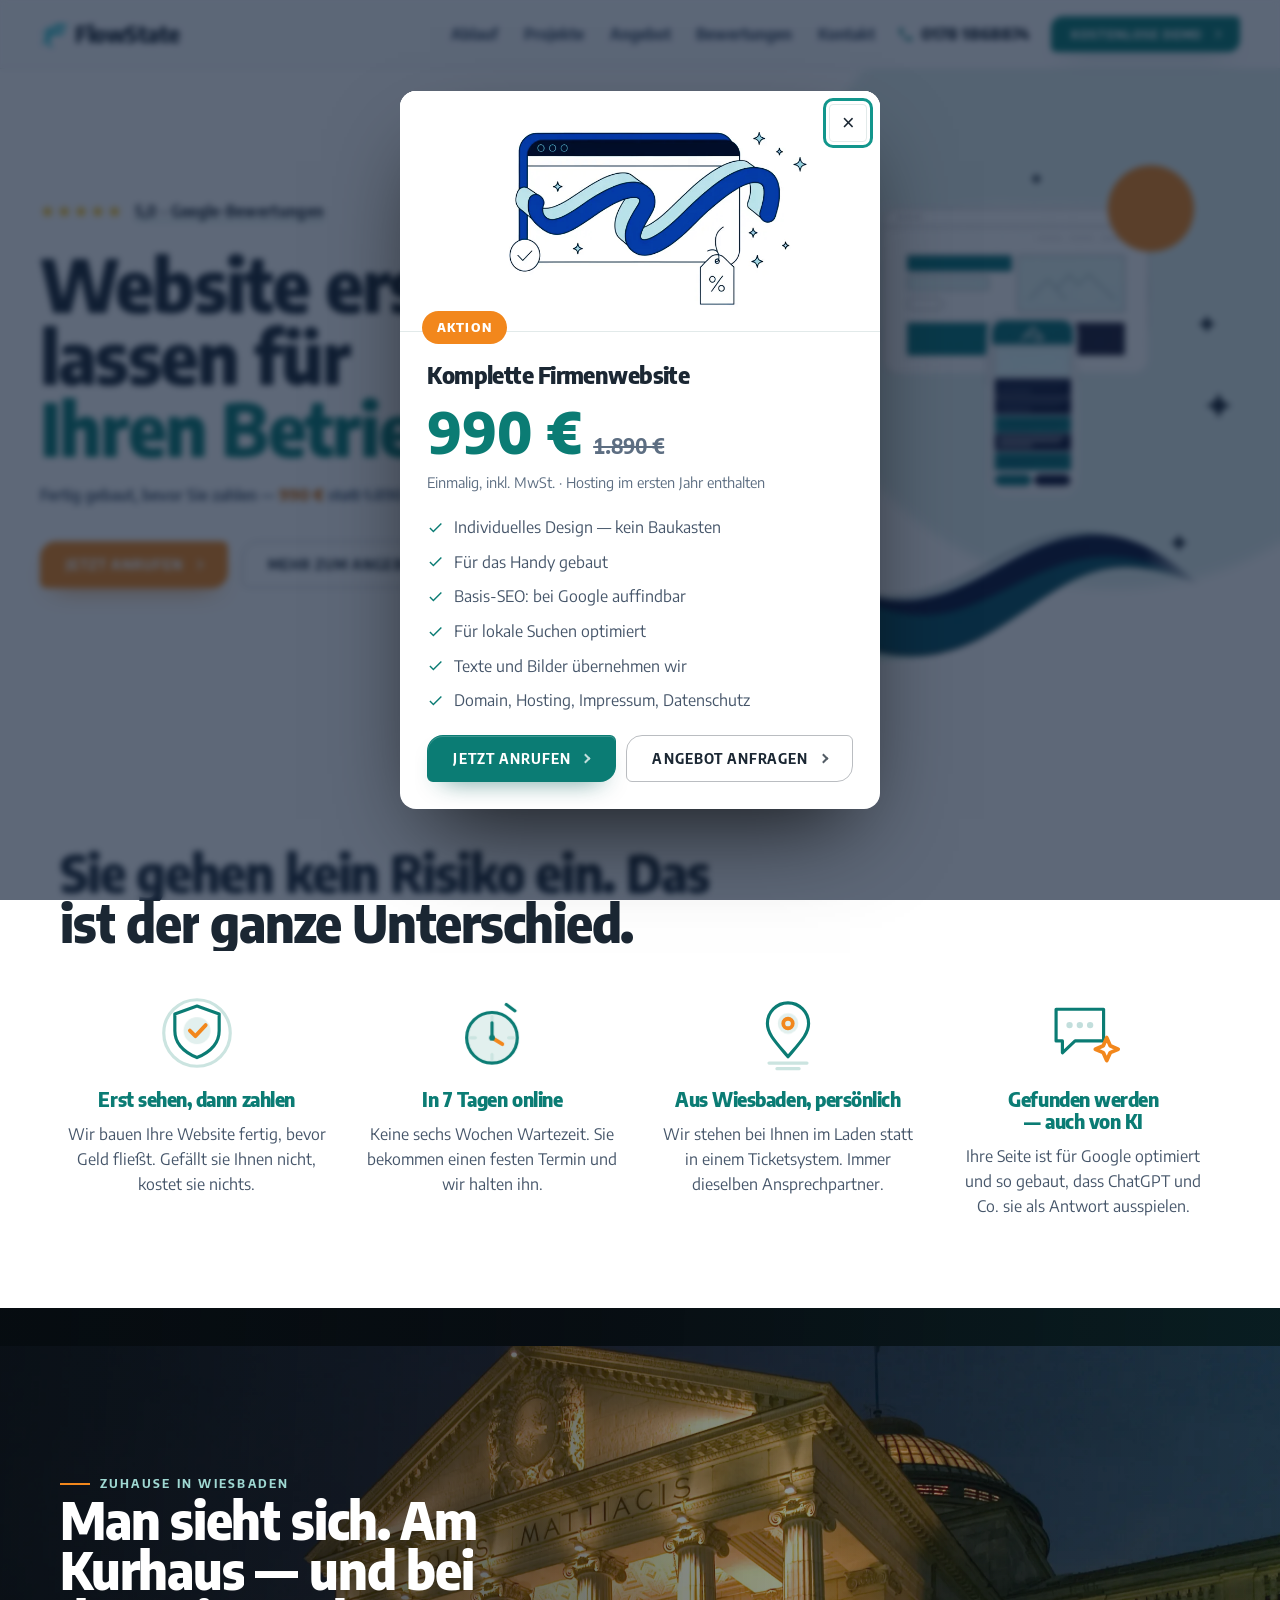
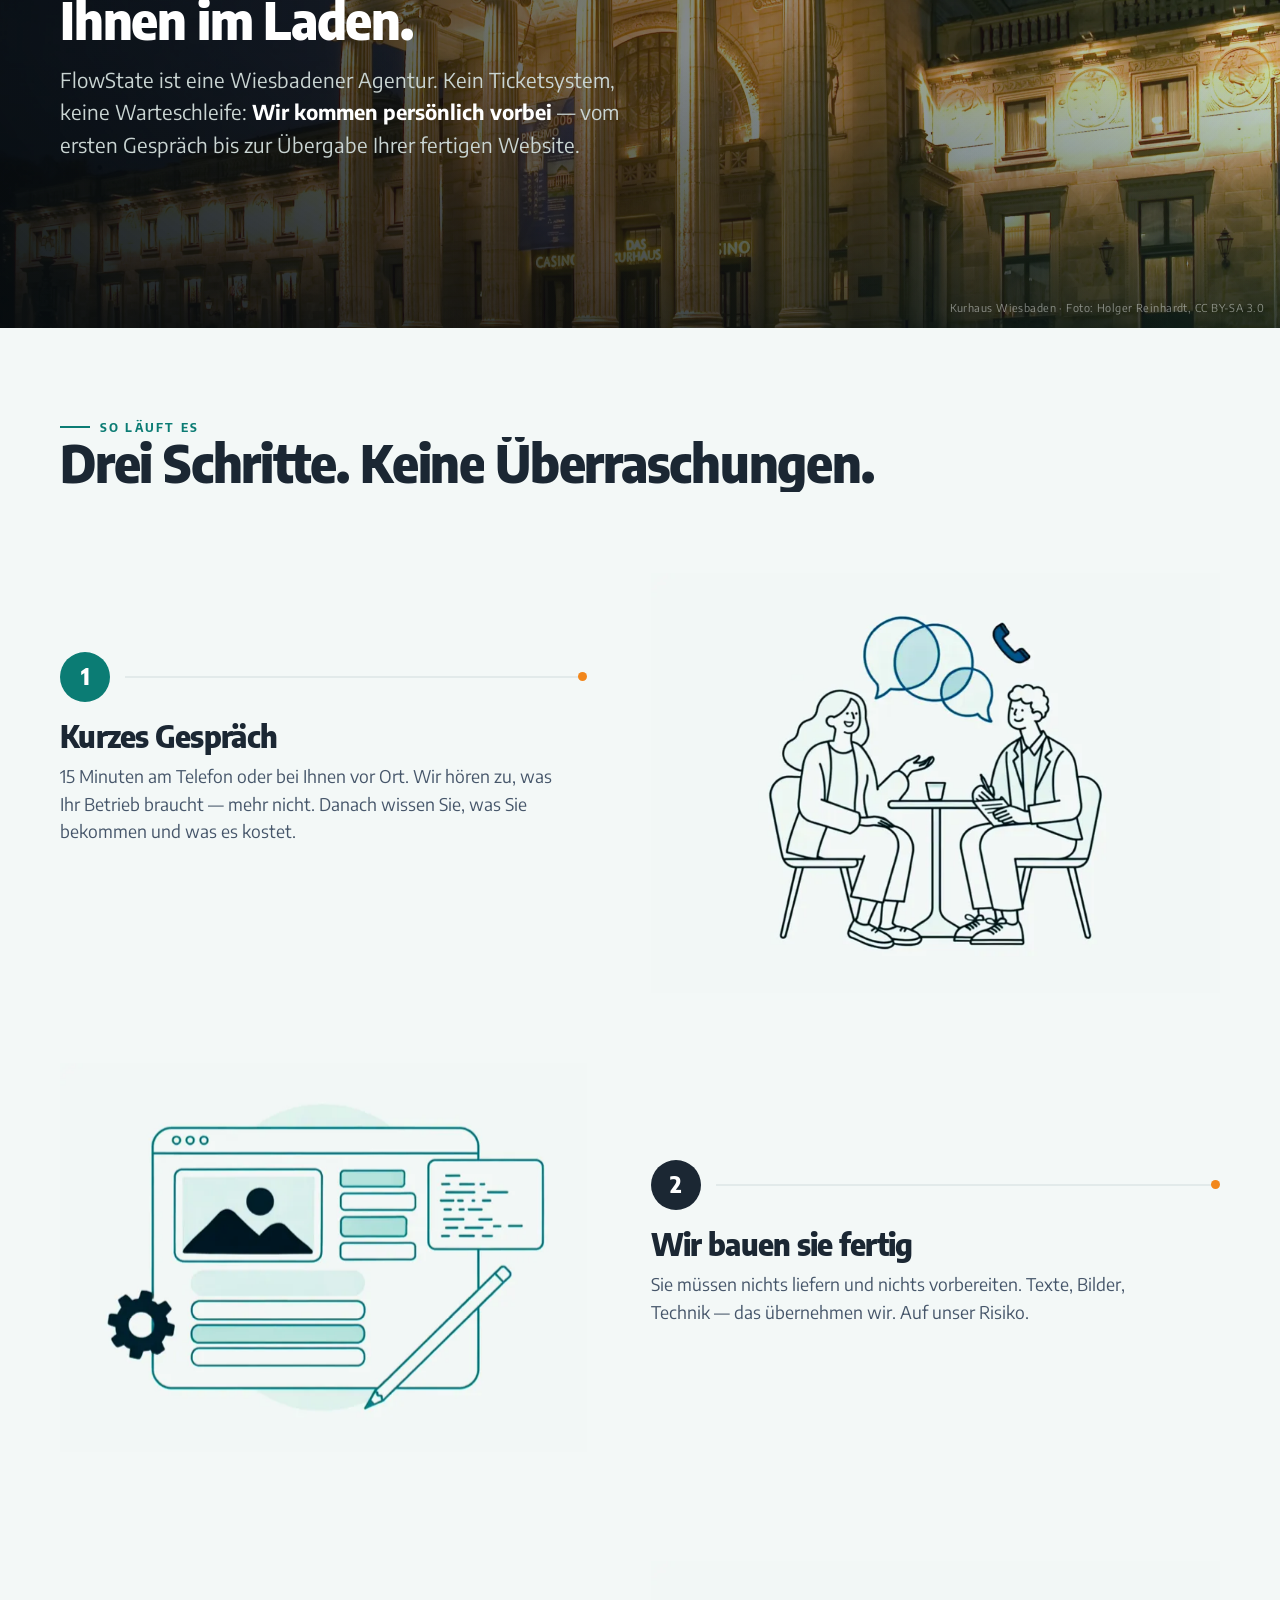
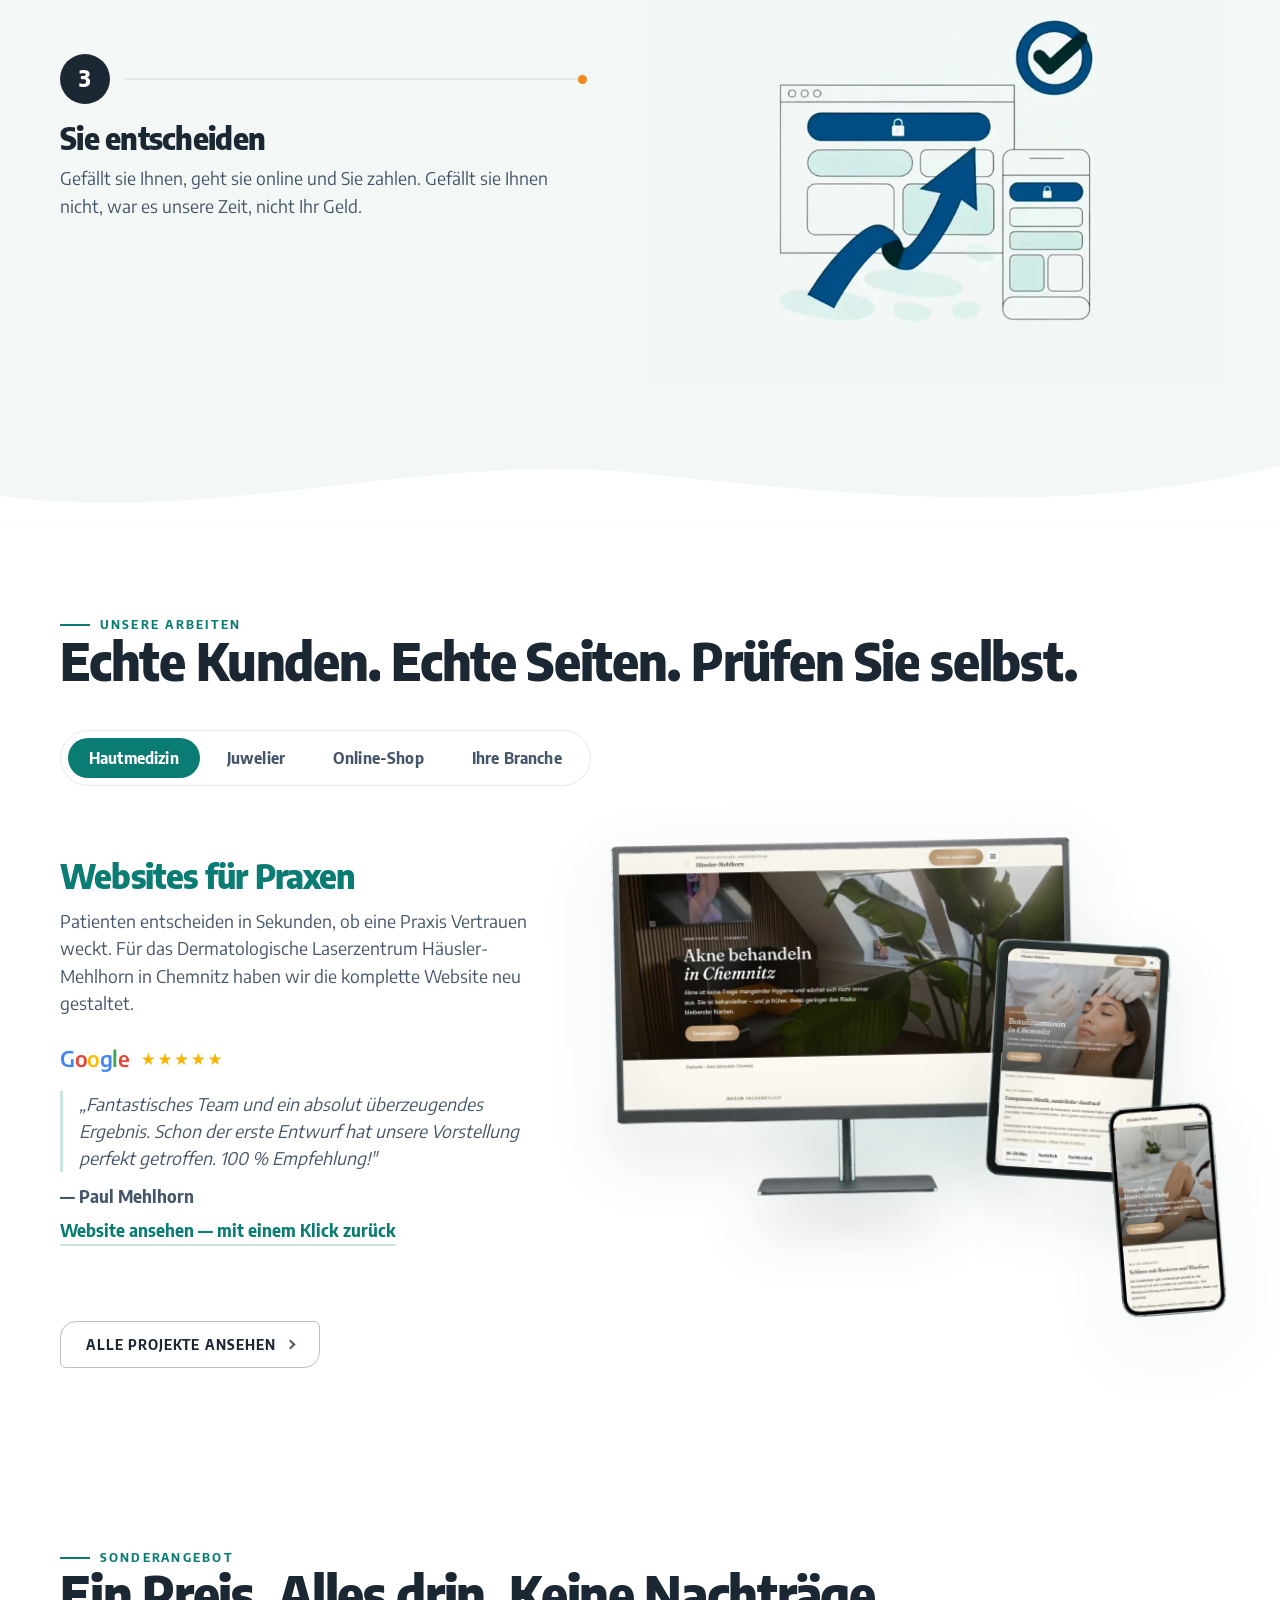
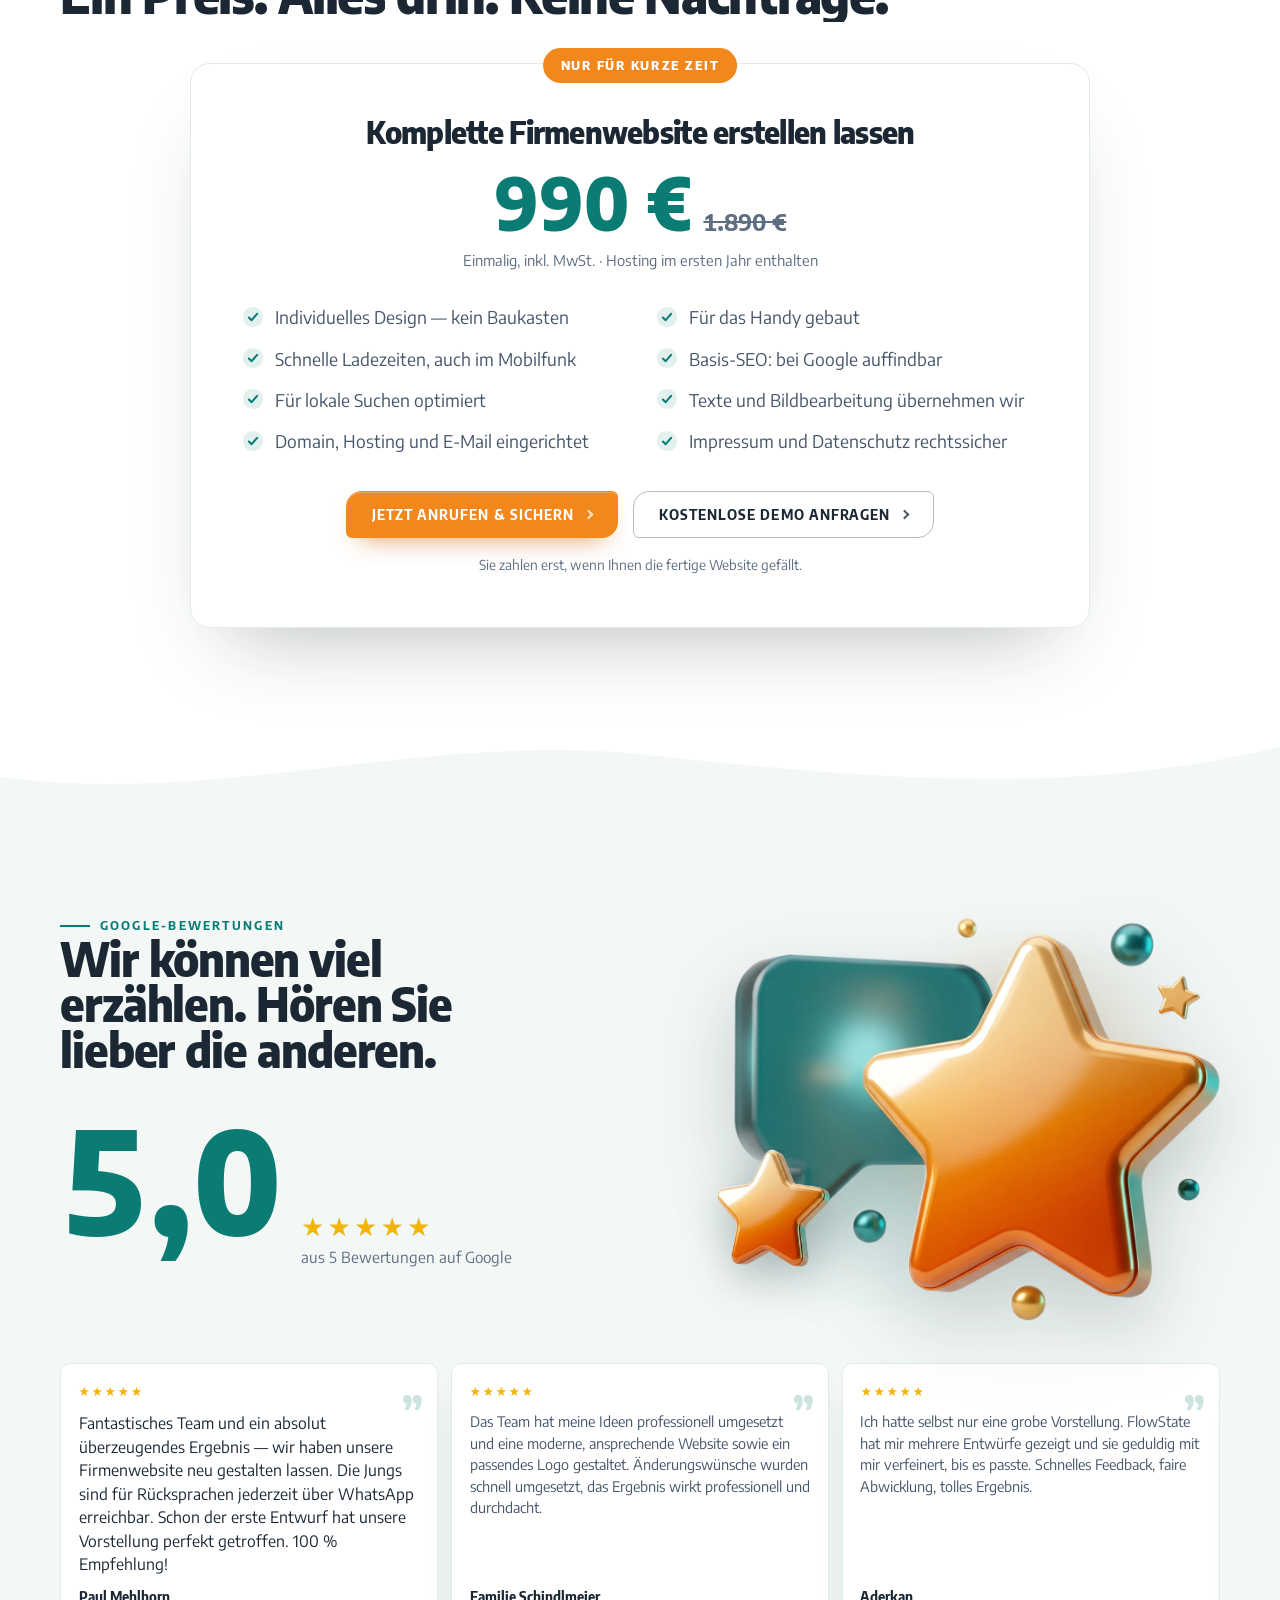
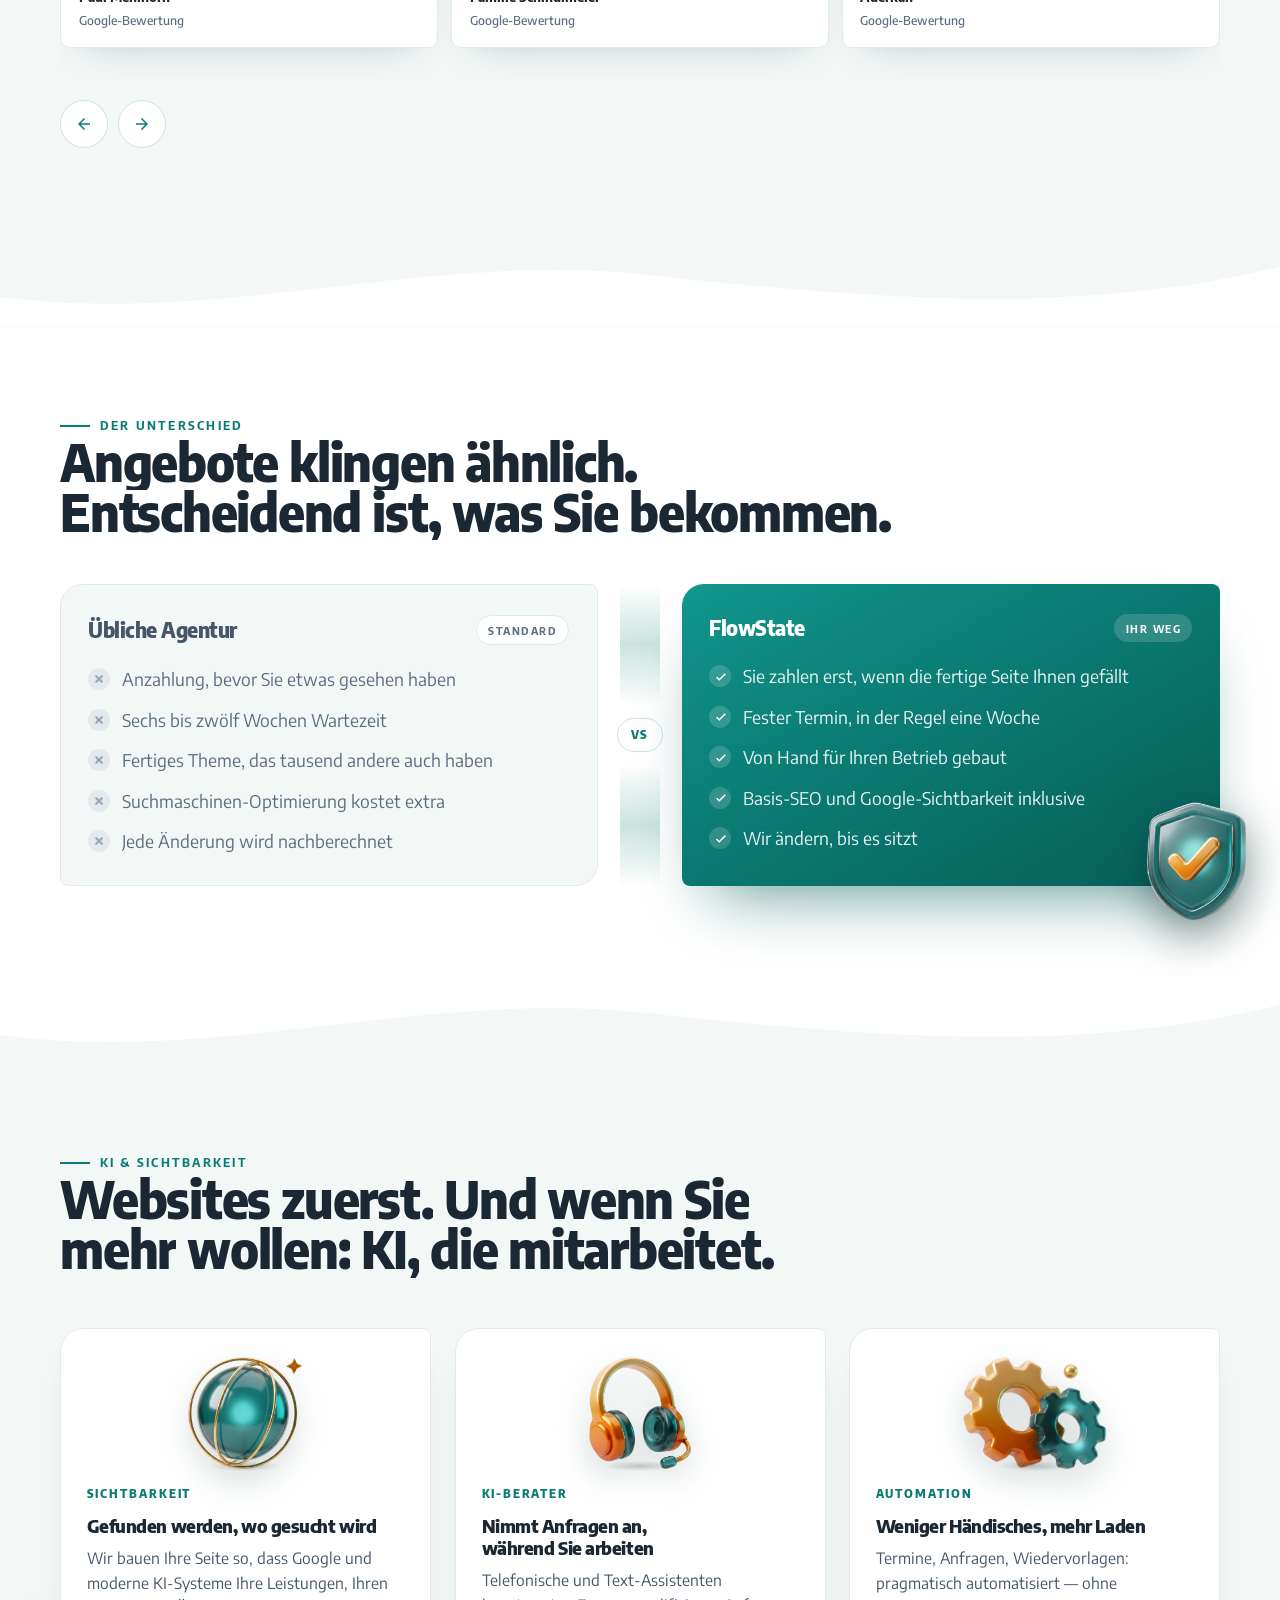
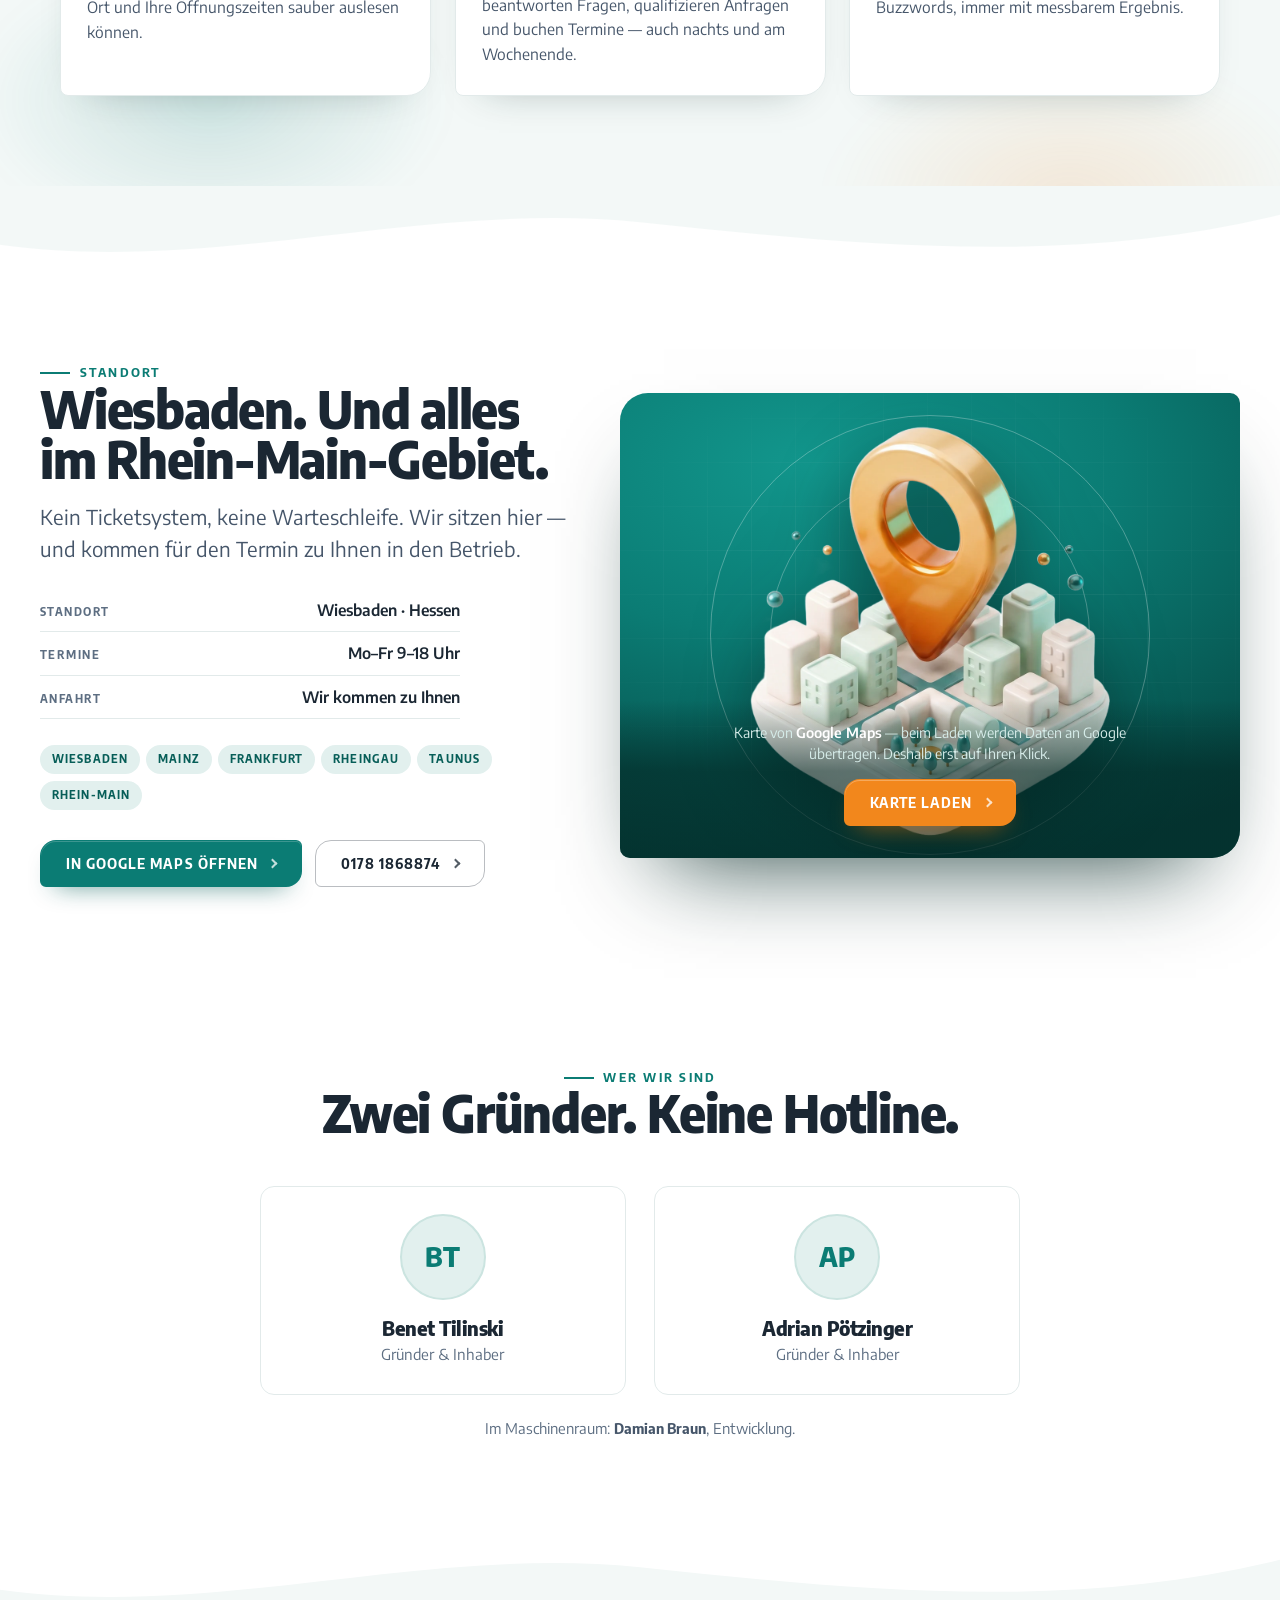
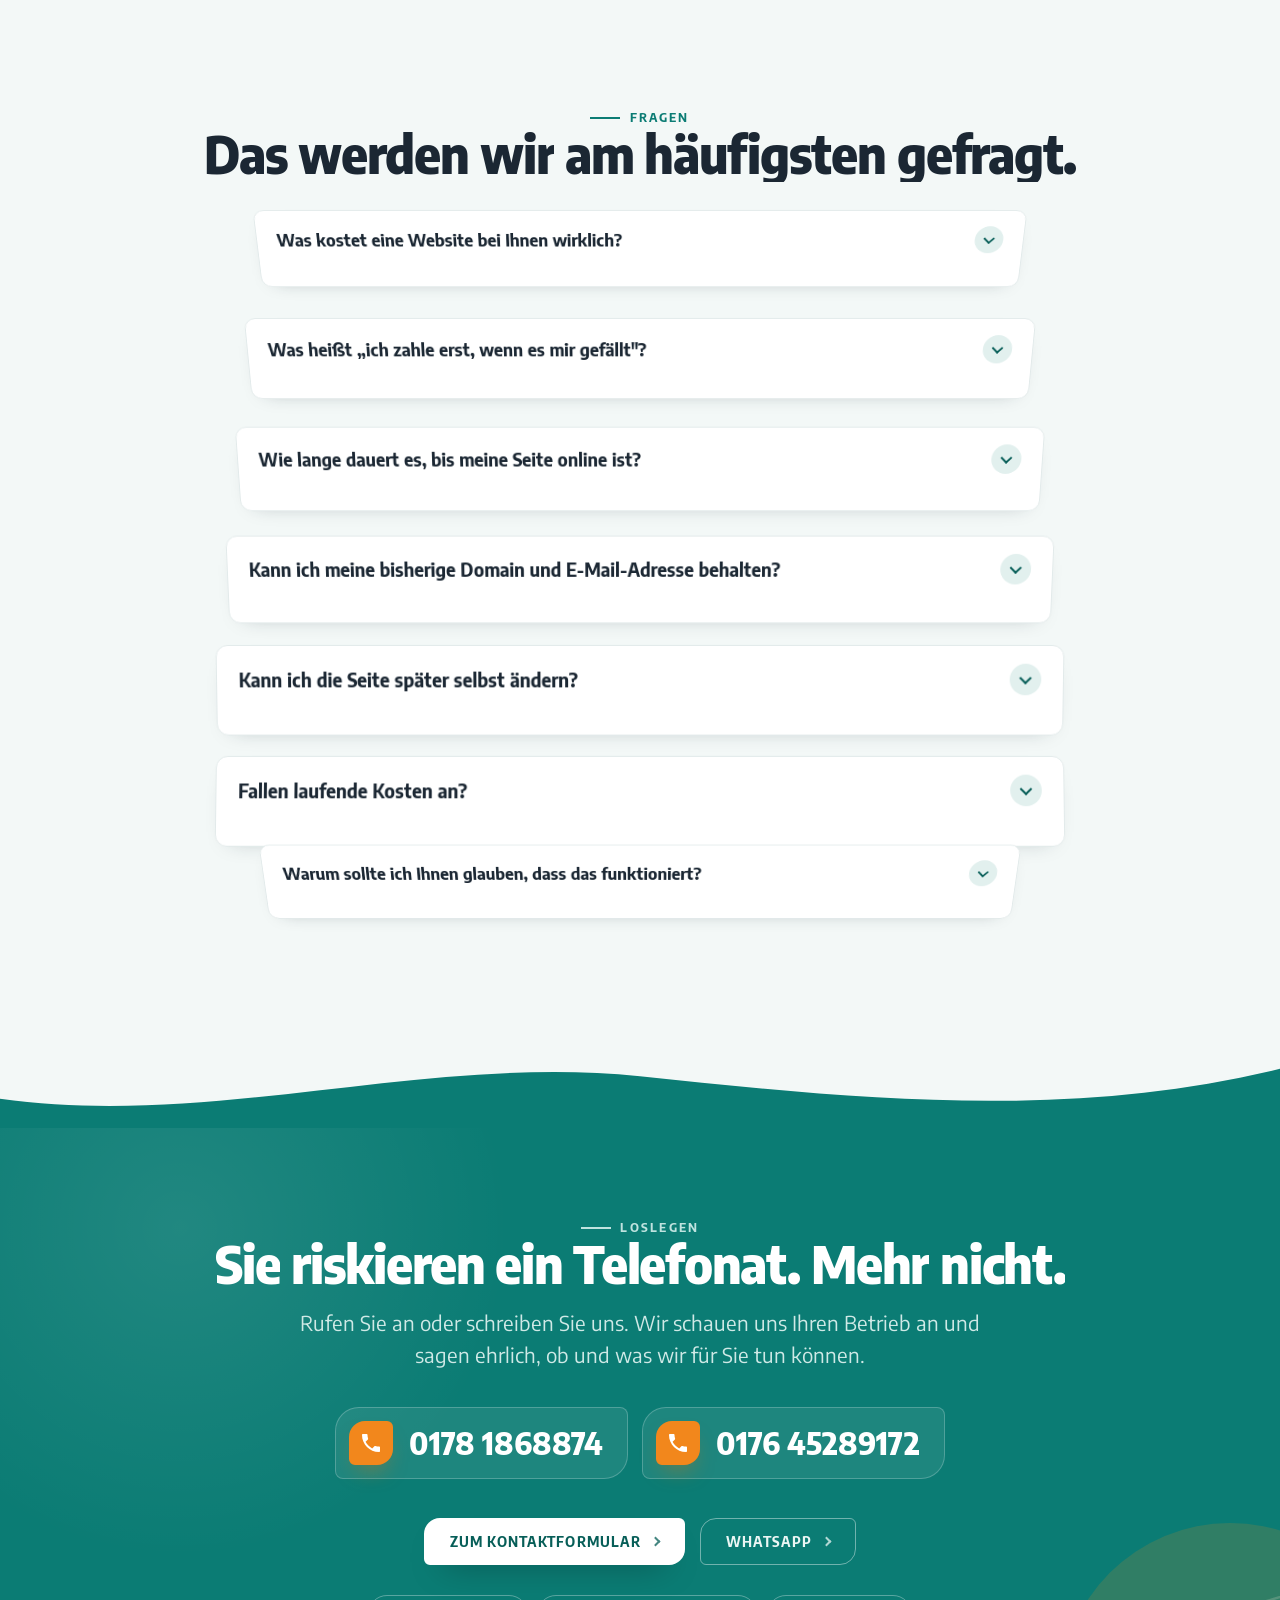
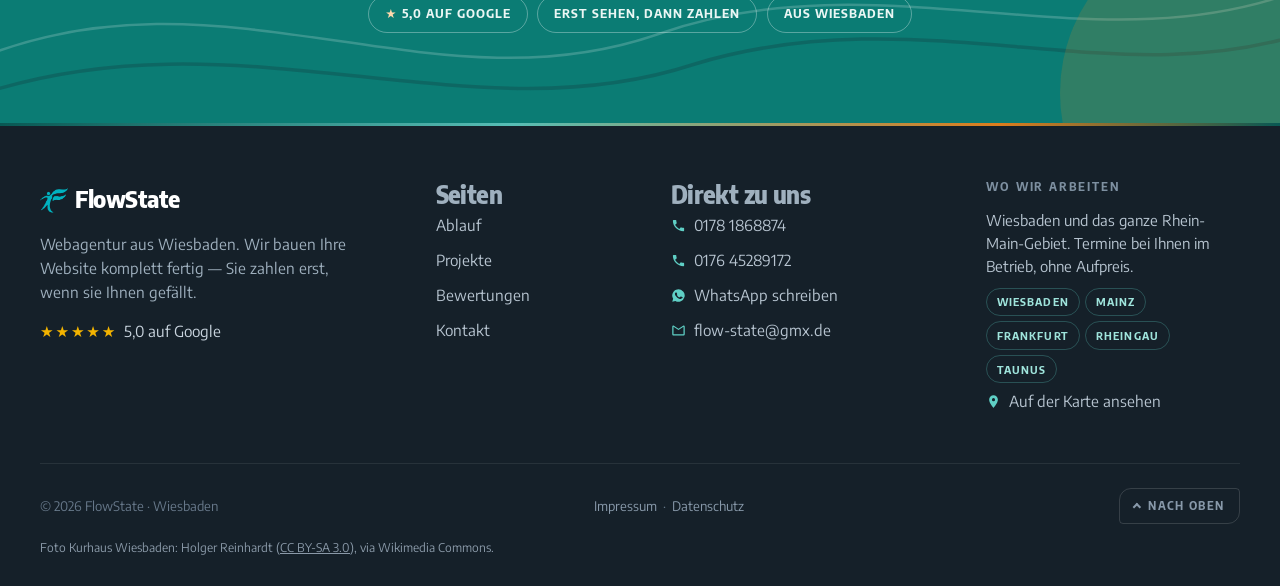
==== commit 1e5ba8be: "Neues Logo (Flow-Figur) statt Inline-SVG auf allen Seiten + Online-Shop-Tab in Arbeiten (Shop-Mockup" ====
--- a/index.html
+++ b/index.html
@@ -19,7 +19,7 @@
 <meta property="og:title" content="FlowState — Website erstellen lassen in Wiesbaden">
 <meta property="og:description" content="Wir bauen Ihre Website fertig. Sie sehen sie. Erst dann entscheiden Sie, ob Sie zahlen. Webagentur aus Wiesbaden.">
 <link rel="icon" type="image/svg+xml" href="assets/favicon.svg">
-<link rel="stylesheet" href="assets/style.css?v=38">
+<link rel="stylesheet" href="assets/style.css?v=39">
 <link rel="preload" as="image" href="assets/hero-p2.webp" imagesrcset="assets/hero-p2-sm.webp 520w, assets/hero-p2.webp 1000w" imagesizes="(max-width:940px) 70vw, 580px" fetchpriority="high">
 <script type="application/ld+json">
 {
@@ -53,10 +53,7 @@
 <header class="nav">
   <div class="wrap-wide nav-in">
     <a class="logo" href="index.html" aria-label="FlowState — Start">
-      <svg class="logomark" viewBox="0 0 40 28" aria-hidden="true">
-        <path class="lm-a" d="M2 19 C9 7 16 7 22 14 C27 20 33 20 38 10"/>
-        <path class="lm-b" d="M10 24 C16 16 22 16 28 21"/>
-      </svg><b>FlowState</b></a>
+      <img class="logomark" src="assets/logo-mark.webp" width="180" height="194" alt="" decoding="async"><b>FlowState</b></a>
     <ul class="nav-links">
       <li><a href="index.html#ablauf">Ablauf</a></li>
       <li><a href="projekte.html">Projekte</a></li>
@@ -256,6 +253,7 @@
       <div class="tabs" role="tablist" aria-label="Branchen">
         <button class="tab is-on" role="tab" id="tab-haut" aria-controls="panel-haut" aria-selected="true">Hautmedizin</button>
         <button class="tab" role="tab" id="tab-juwelier" aria-controls="panel-juwelier" aria-selected="false">Juwelier</button>
+        <button class="tab" role="tab" id="tab-shop" aria-controls="panel-shop" aria-selected="false">Online-Shop</button>
         <button class="tab" role="tab" id="tab-ihre" aria-controls="panel-ihre" aria-selected="false">Ihre Branche</button>
       </div>
 
@@ -314,6 +312,36 @@
           </span>
           <span class="dev dev-phone" data-parallax="44">
             <span class="dev-screen"><img src="assets/bj-hero-phone.webp" alt="Startseite von Juwelier Benjamin auf dem Handy" loading="lazy" decoding="async"></span>
+            <img class="dev-frame" src="assets/dev-phone.webp" width="380" height="750" alt="" loading="lazy" decoding="async">
+          </span>
+        </div>
+      </div>
+
+      <div class="panel" role="tabpanel" id="panel-shop" aria-labelledby="tab-shop">
+        <div class="panel-copy">
+          <h3>Online-Shops, die verkaufen</h3>
+          <p>Für Juwelier Benjamin haben wir zur Website den kompletten Online-Shop
+             gebaut: jedes Stück im Haus fotografiert, sicherer Checkout,
+             rechtssicherer Widerruf — und neue Stücke pflegen wir laufend ein.</p>
+          <div class="gbadge">
+            <span class="gword"><b class="gw-b">G</b><b class="gw-r">o</b><b class="gw-y">o</b><b class="gw-b">g</b><b class="gw-g">l</b><b class="gw-r">e</b></span>
+            <span class="gstars" aria-hidden="true">★★★★★</span>
+          </div>
+          <blockquote>„Änderungswünsche wurden schnell umgesetzt, das Ergebnis wirkt professionell und durchdacht."</blockquote>
+          <p class="gname">— Familie Schindlmeier, Juwelier Benjamin</p>
+          <a class="gdomain" href="ansehen.html?site=benjaminshop">Shop ansehen &mdash; mit einem Klick zur&uuml;ck</a>
+        </div>
+        <div class="devstage" data-devstage>
+          <span class="dev dev-pc" data-parallax="12">
+            <span class="dev-screen"><img src="assets/shop-pc.webp" alt="Produktseite im Online-Shop von Juwelier Benjamin am Bildschirm" loading="lazy" decoding="async"></span>
+            <img class="dev-frame" src="assets/dev-pc.webp" width="1000" height="766" alt="" loading="lazy" decoding="async">
+          </span>
+          <span class="dev dev-tab" data-parallax="26">
+            <span class="dev-screen"><img src="assets/shop-tab.webp" alt="Produktseite des Online-Shops auf dem Tablet" loading="lazy" decoding="async"></span>
+            <img class="dev-frame" src="assets/dev-tab.webp" width="560" height="760" alt="" loading="lazy" decoding="async">
+          </span>
+          <span class="dev dev-phone" data-parallax="44">
+            <span class="dev-screen"><img src="assets/shop-phone.webp" alt="Produktseite des Online-Shops auf dem Handy" loading="lazy" decoding="async"></span>
             <img class="dev-frame" src="assets/dev-phone.webp" width="380" height="750" alt="" loading="lazy" decoding="async">
           </span>
         </div>
@@ -689,10 +717,7 @@
     <div class="foot-grid">
       <div class="foot-brand">
         <a class="logo" href="index.html" style="color:#fff" aria-label="FlowState — Start">
-          <svg class="logomark" viewBox="0 0 40 28" aria-hidden="true">
-            <path class="lm-a" style="stroke:#5FCFC5" d="M2 19 C9 7 16 7 22 14 C27 20 33 20 38 10"/>
-            <path class="lm-b" d="M10 24 C16 16 22 16 28 21"/>
-          </svg><b>FlowState</b></a>
+          <img class="logomark" src="assets/logo-mark.webp" width="180" height="194" alt="" decoding="async"><b>FlowState</b></a>
         <p>Webagentur aus Wiesbaden. Wir bauen Ihre Website komplett fertig &mdash; Sie zahlen erst, wenn sie Ihnen gef&auml;llt.</p>
         <p class="foot-stars"><b>&#9733;&#9733;&#9733;&#9733;&#9733;</b>5,0 auf Google</p>
       </div>
@@ -760,6 +785,6 @@
   </div>
 </dialog>
 
-<script defer src="assets/app.js?v=38"></script>
+<script defer src="assets/app.js?v=39"></script>
 </body>
 </html>
--- a/assets/style.css
+++ b/assets/style.css
@@ -1257,13 +1257,9 @@
   @view-transition{ navigation: none; }
 }
 
-/* --- Logo-Marke (Flow-Welle) -------------------------------- */
-.logomark{width:36px; height:25px; flex:none; overflow:visible}
-.logomark path{fill:none; stroke-linecap:round; stroke-linejoin:round}
-.logomark .lm-a{stroke:var(--blue); stroke-width:3.4}
-.logomark .lm-b{stroke:var(--accent); stroke-width:2.3}
-.logo:hover .lm-a{animation:lmFlow .9s var(--ease)}
-.logo:hover .lm-b{animation:lmFlow .9s var(--ease) .08s}
+/* --- Logo-Marke (Flow-Figur) -------------------------------- */
+.logomark{width:auto; height:30px; flex:none; display:block}
+.logo:hover .logomark{animation:lmFlow .9s var(--ease)}
 @keyframes lmFlow{35%{transform:translateX(4px)}70%{transform:translateX(-2px)}}
 .logo b{font-family:var(--f-display); font-weight:800; letter-spacing:-.02em}
 
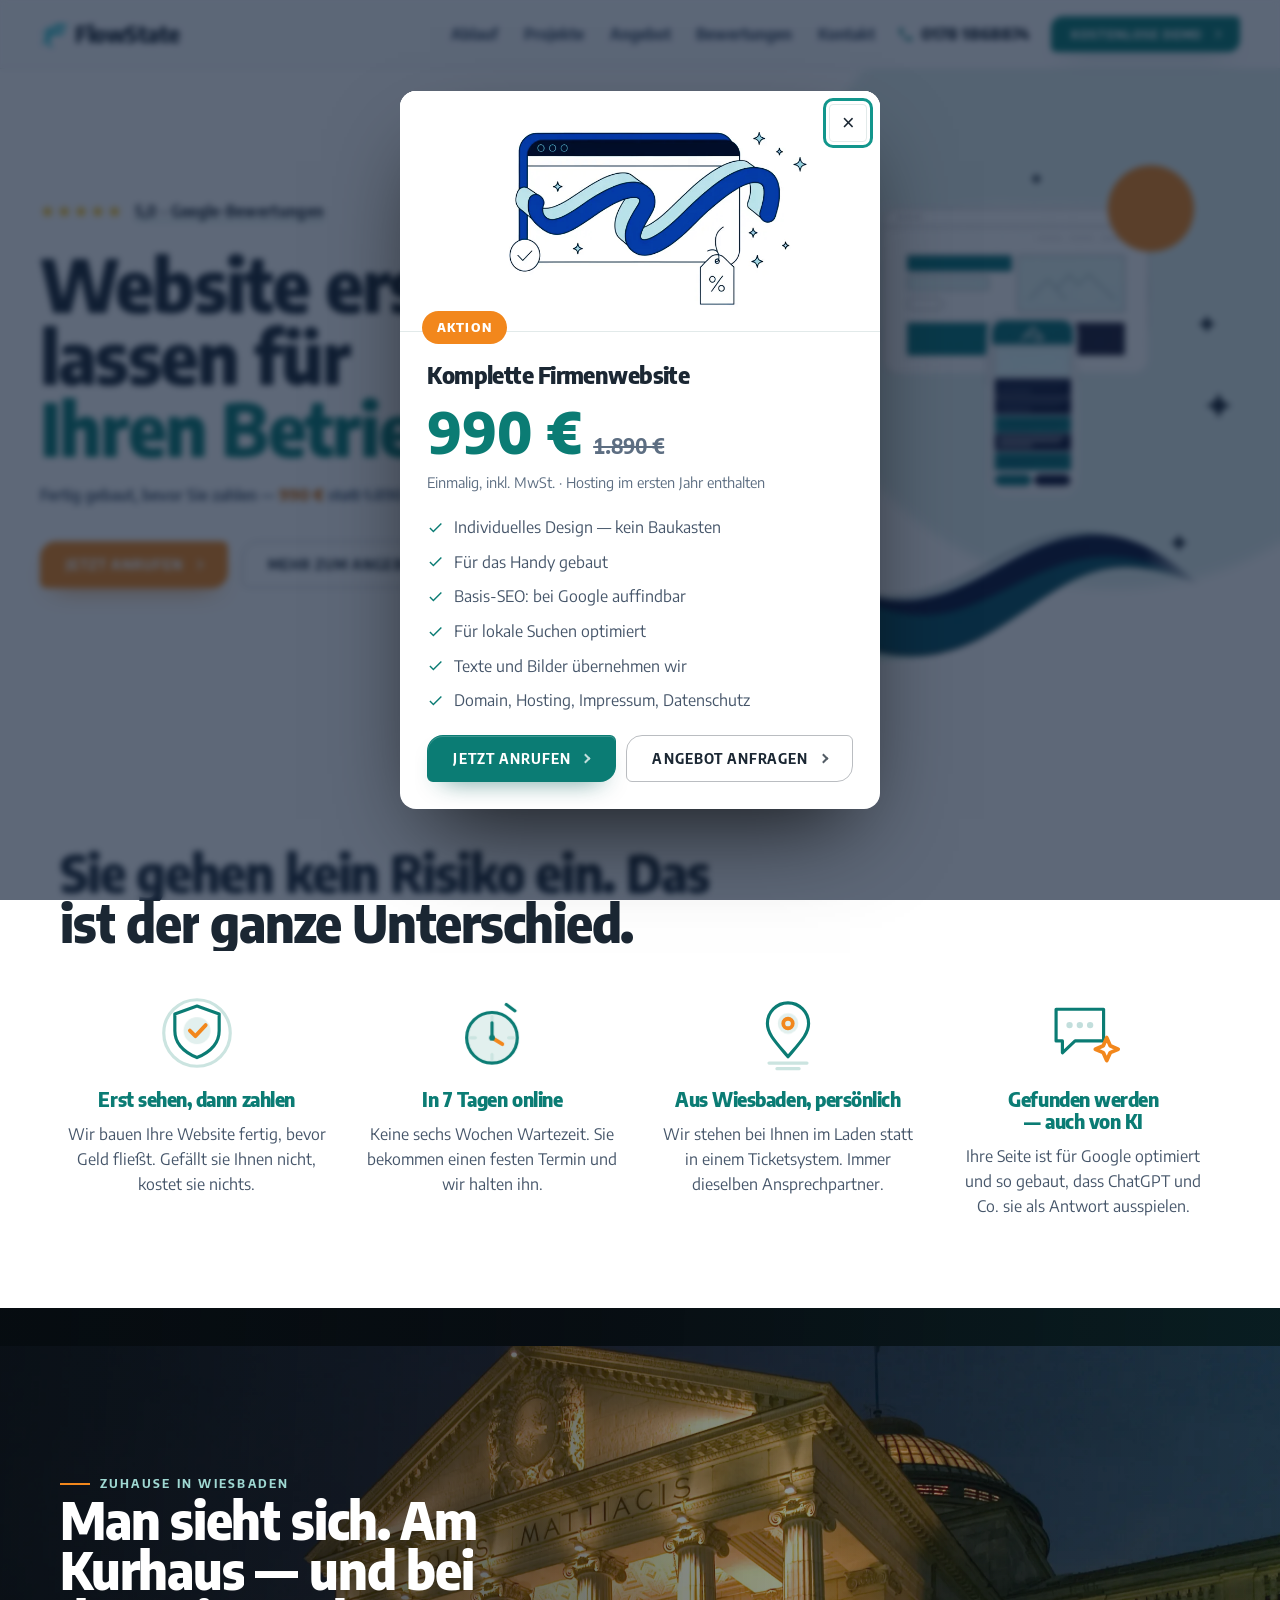
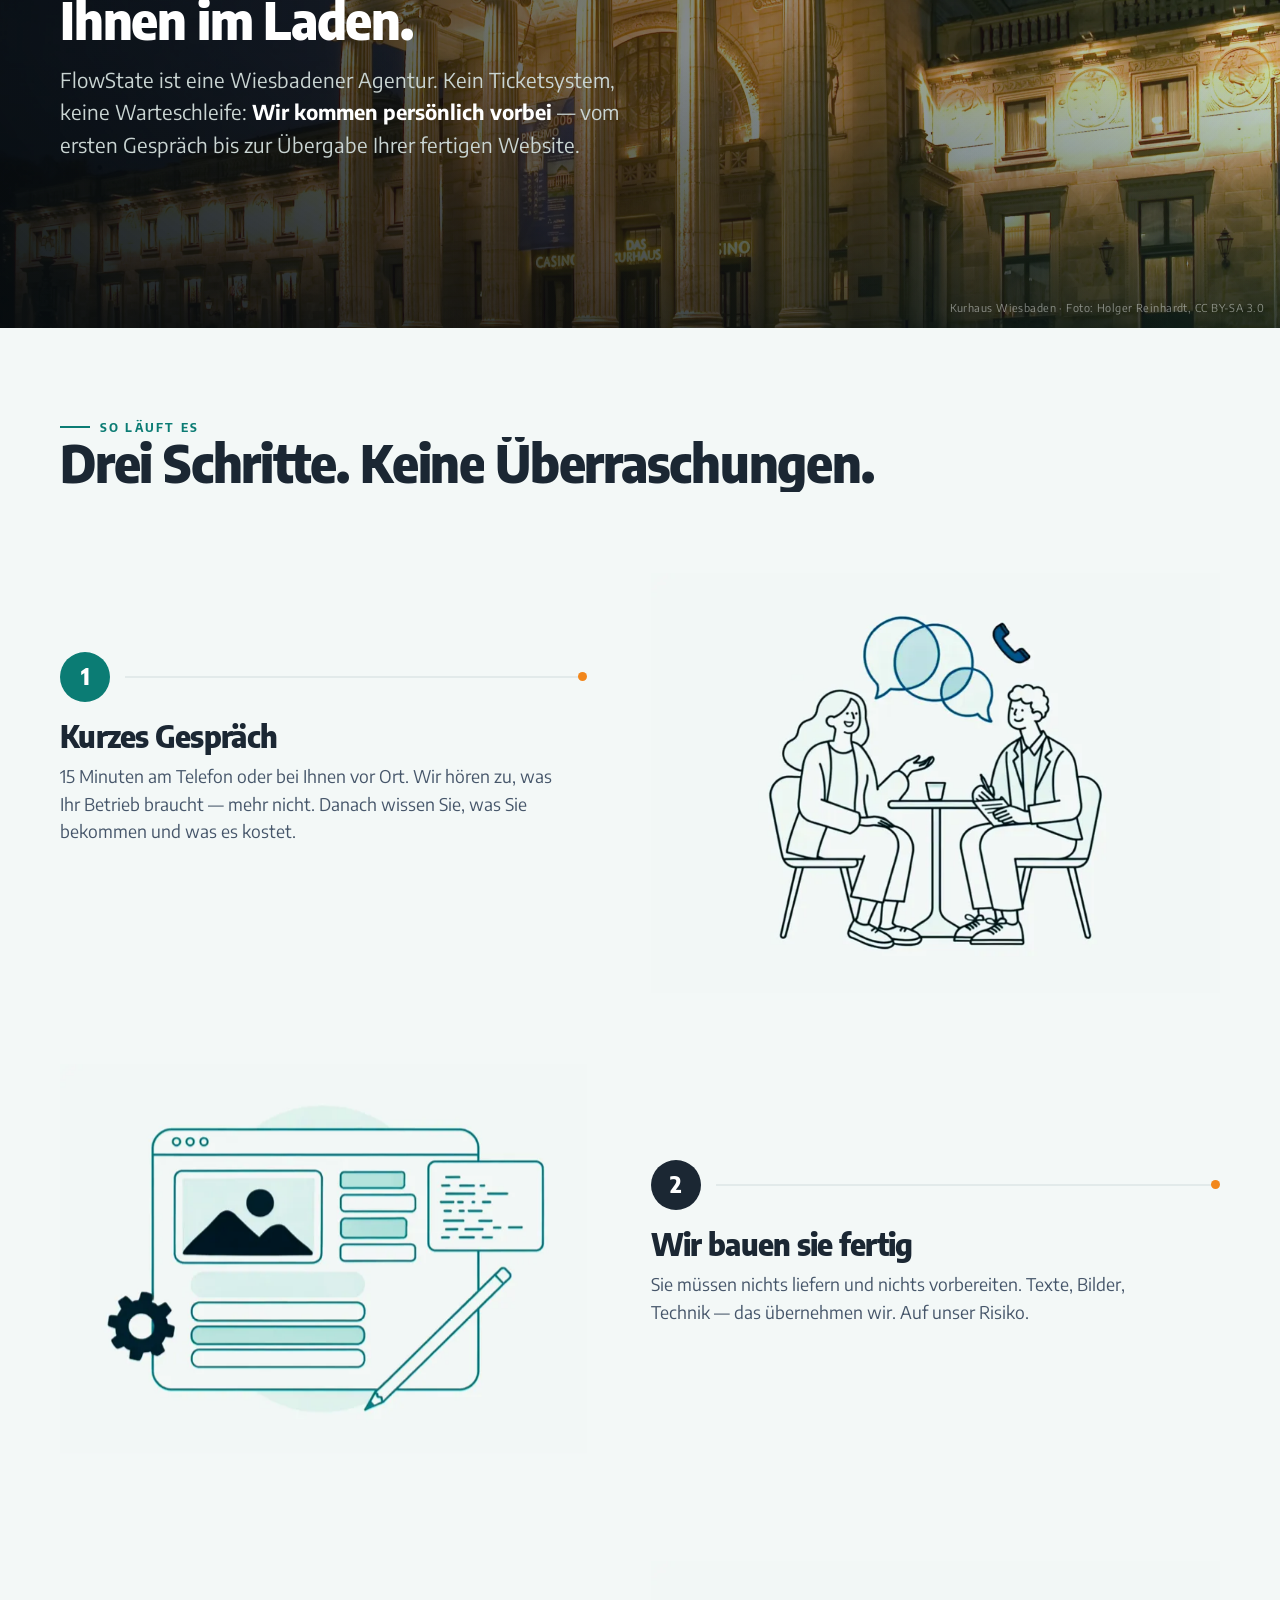
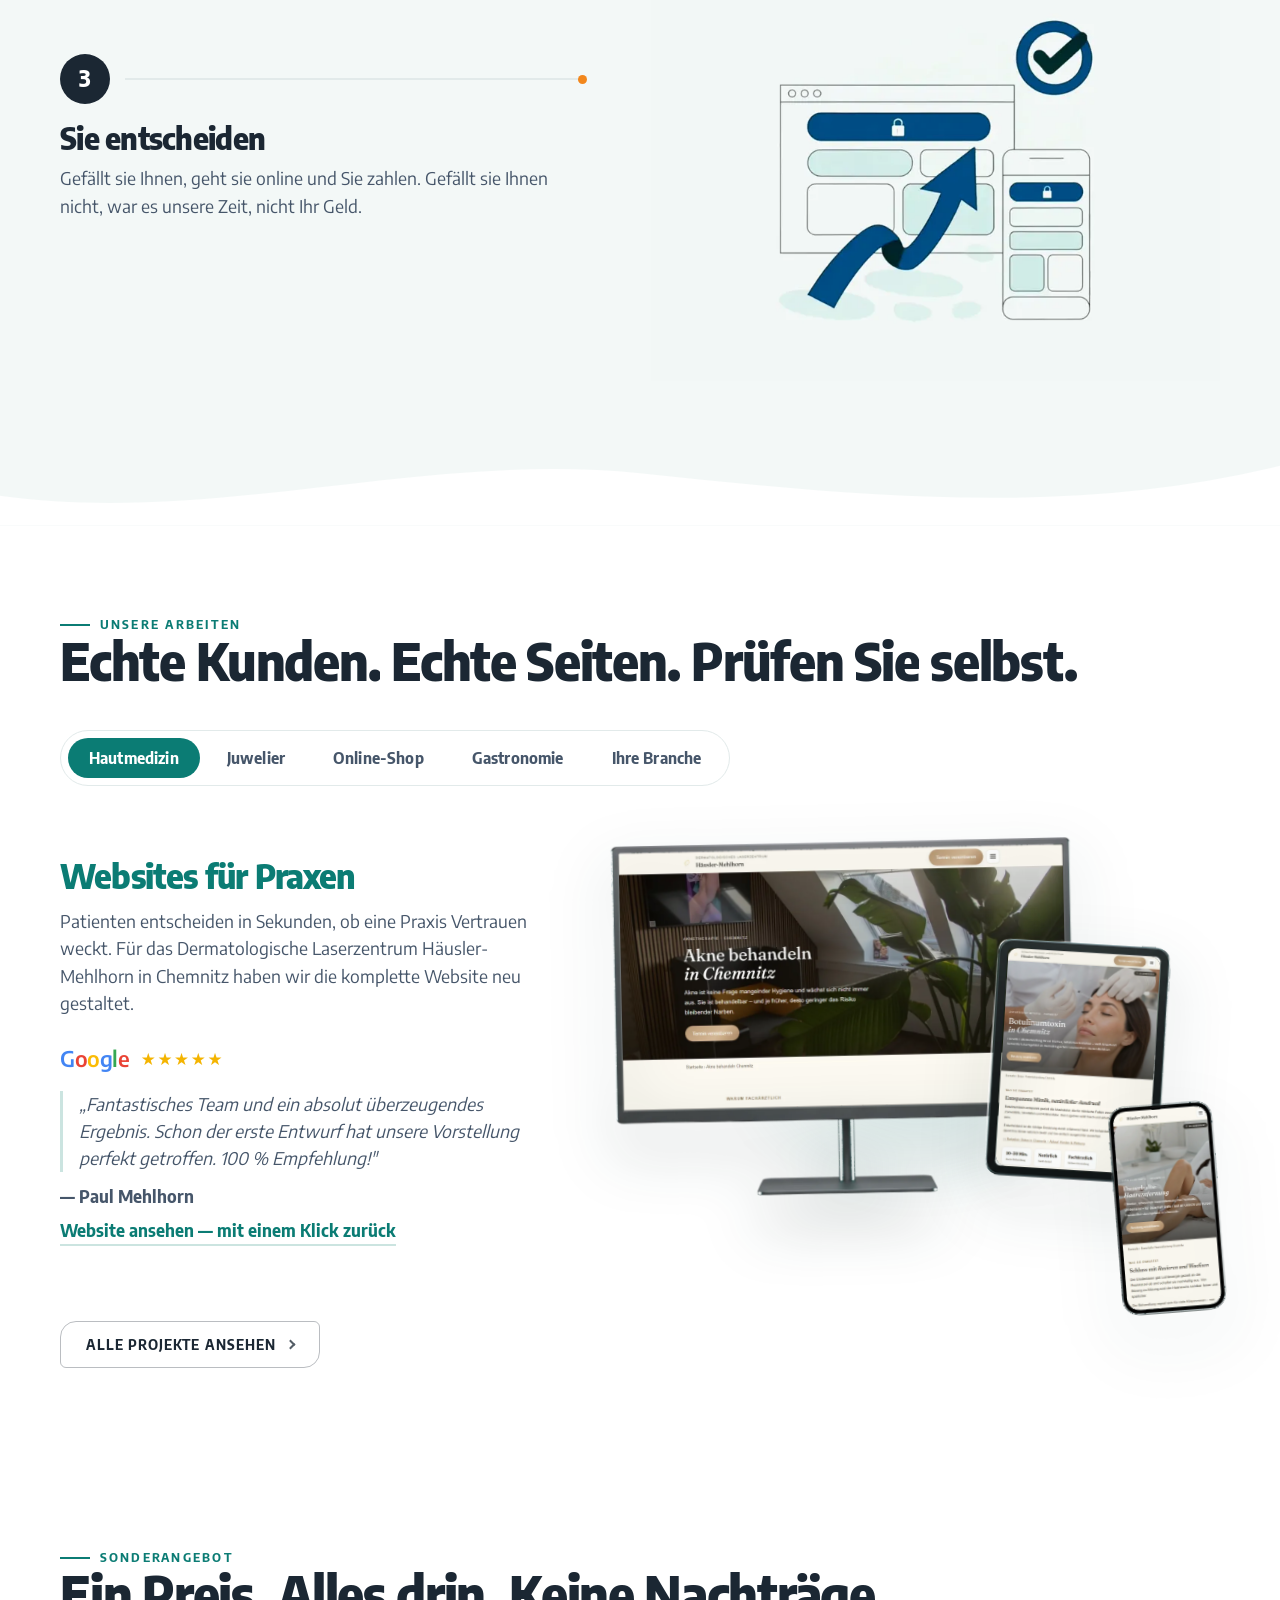
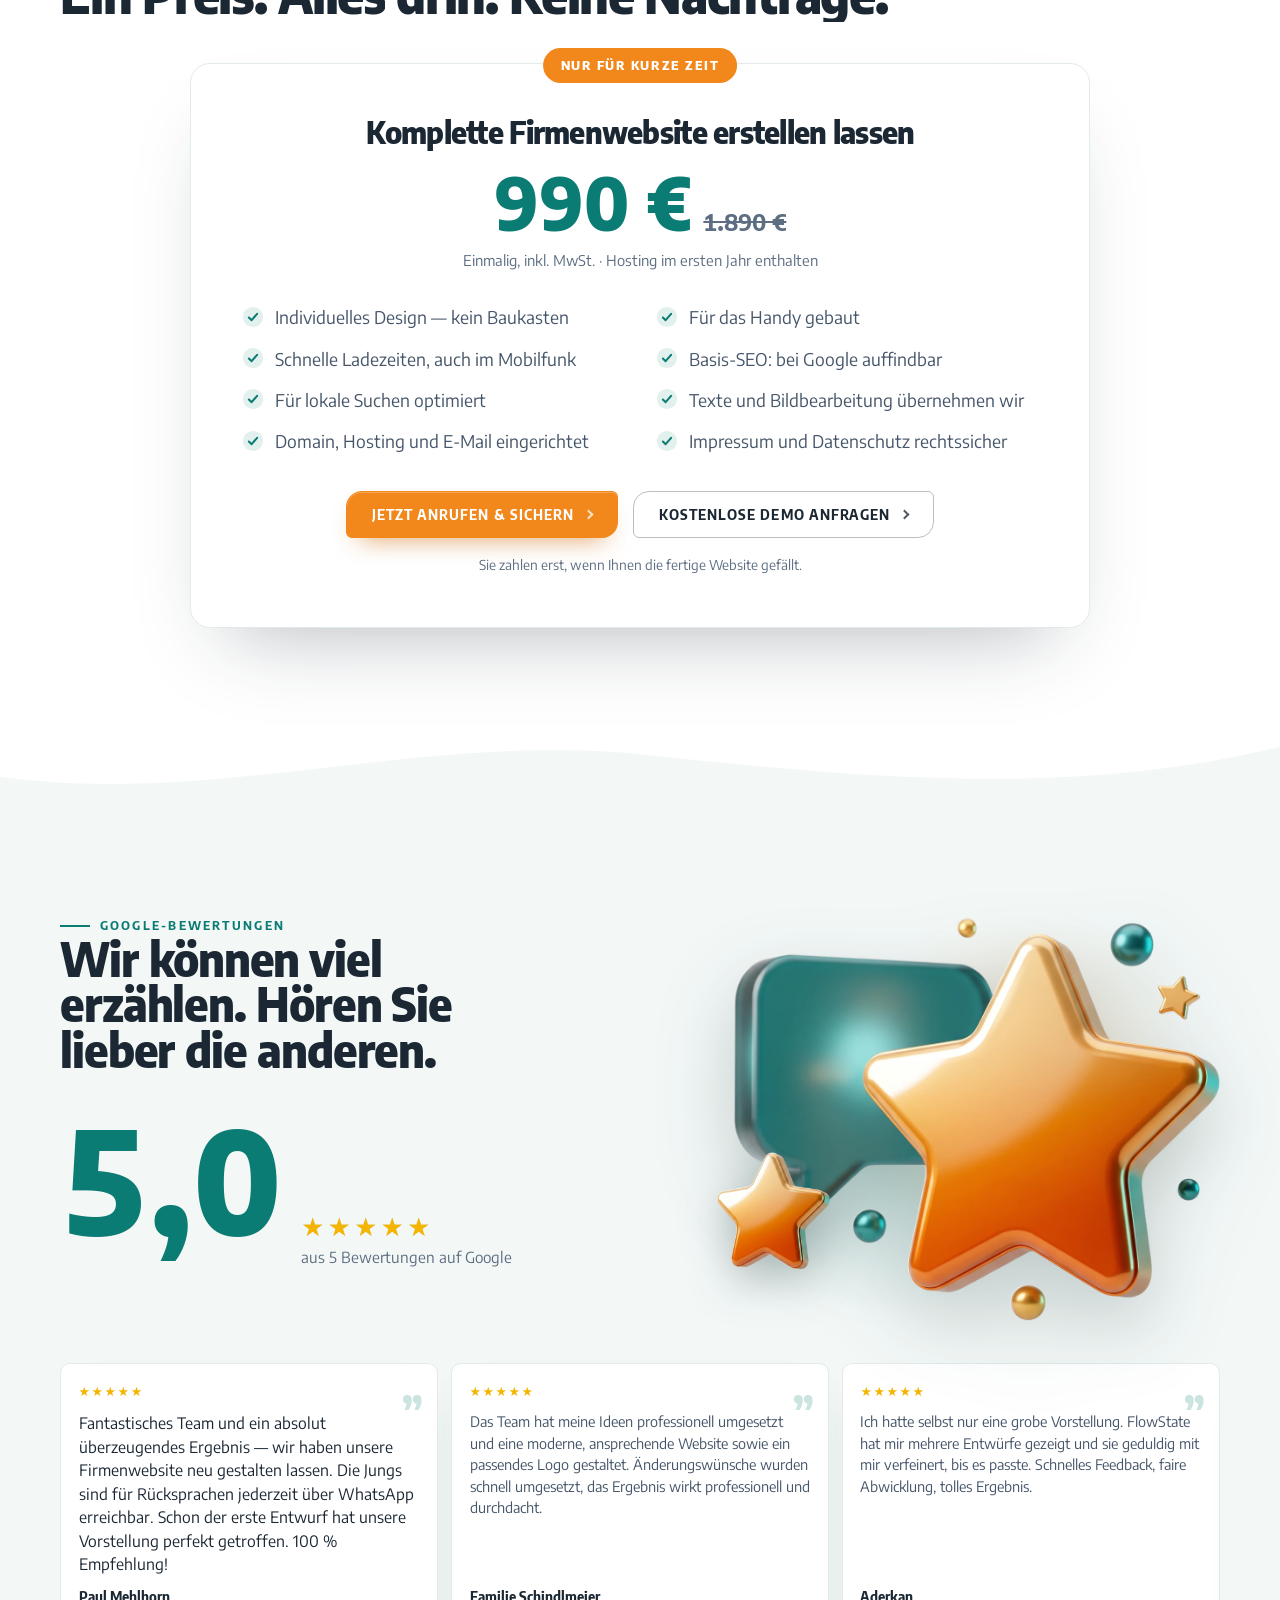
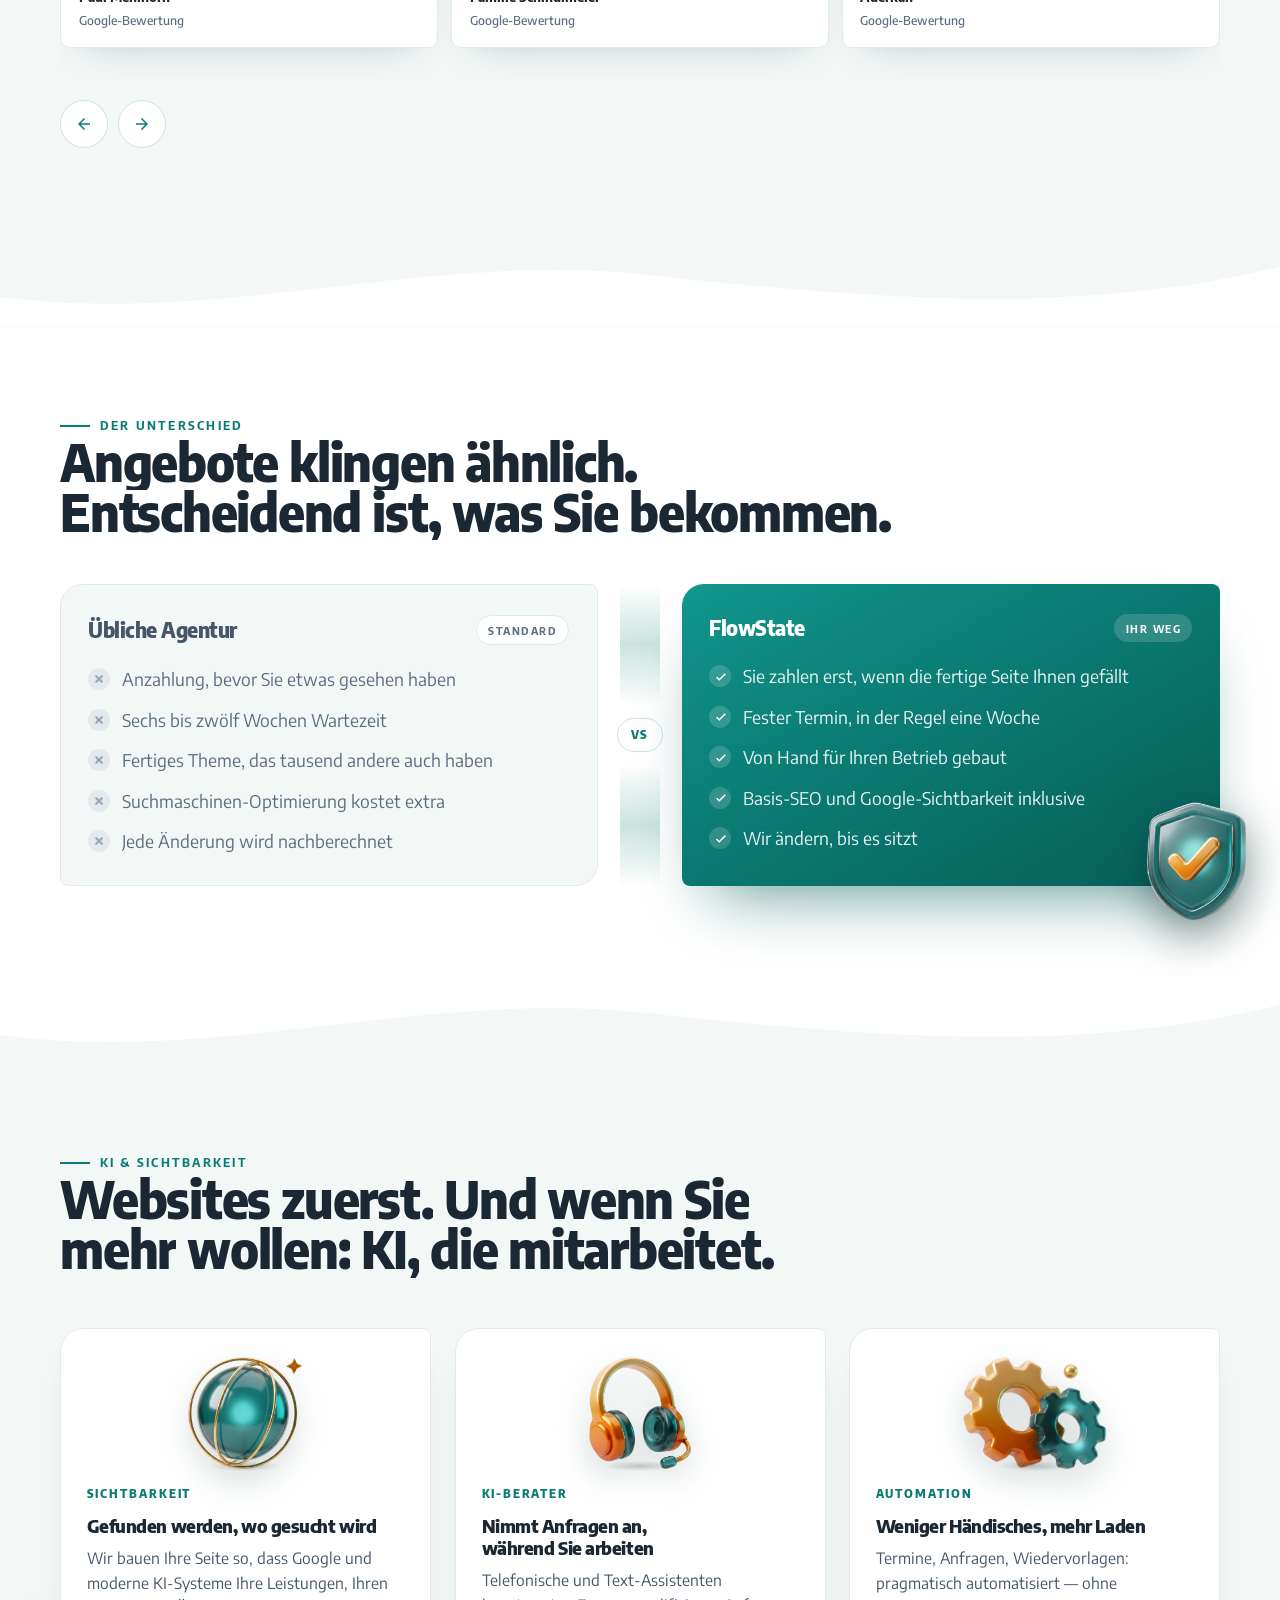
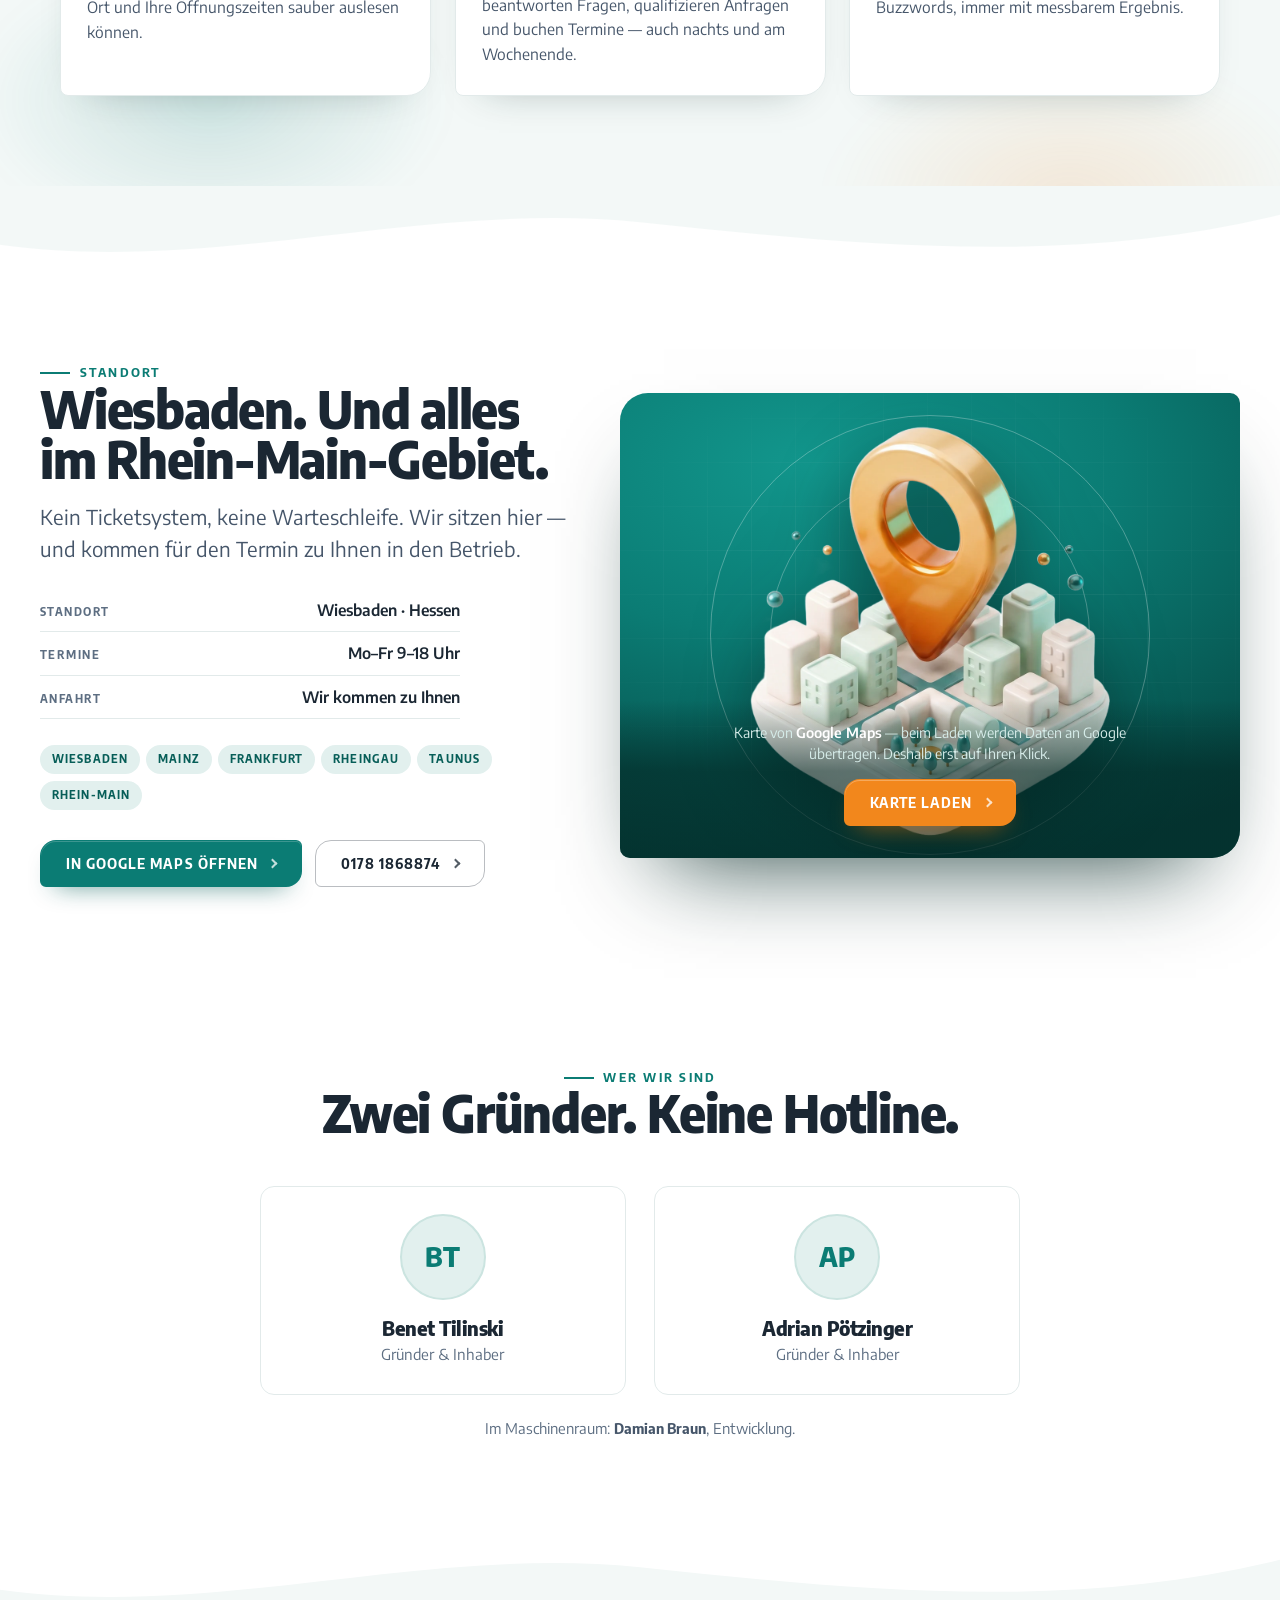
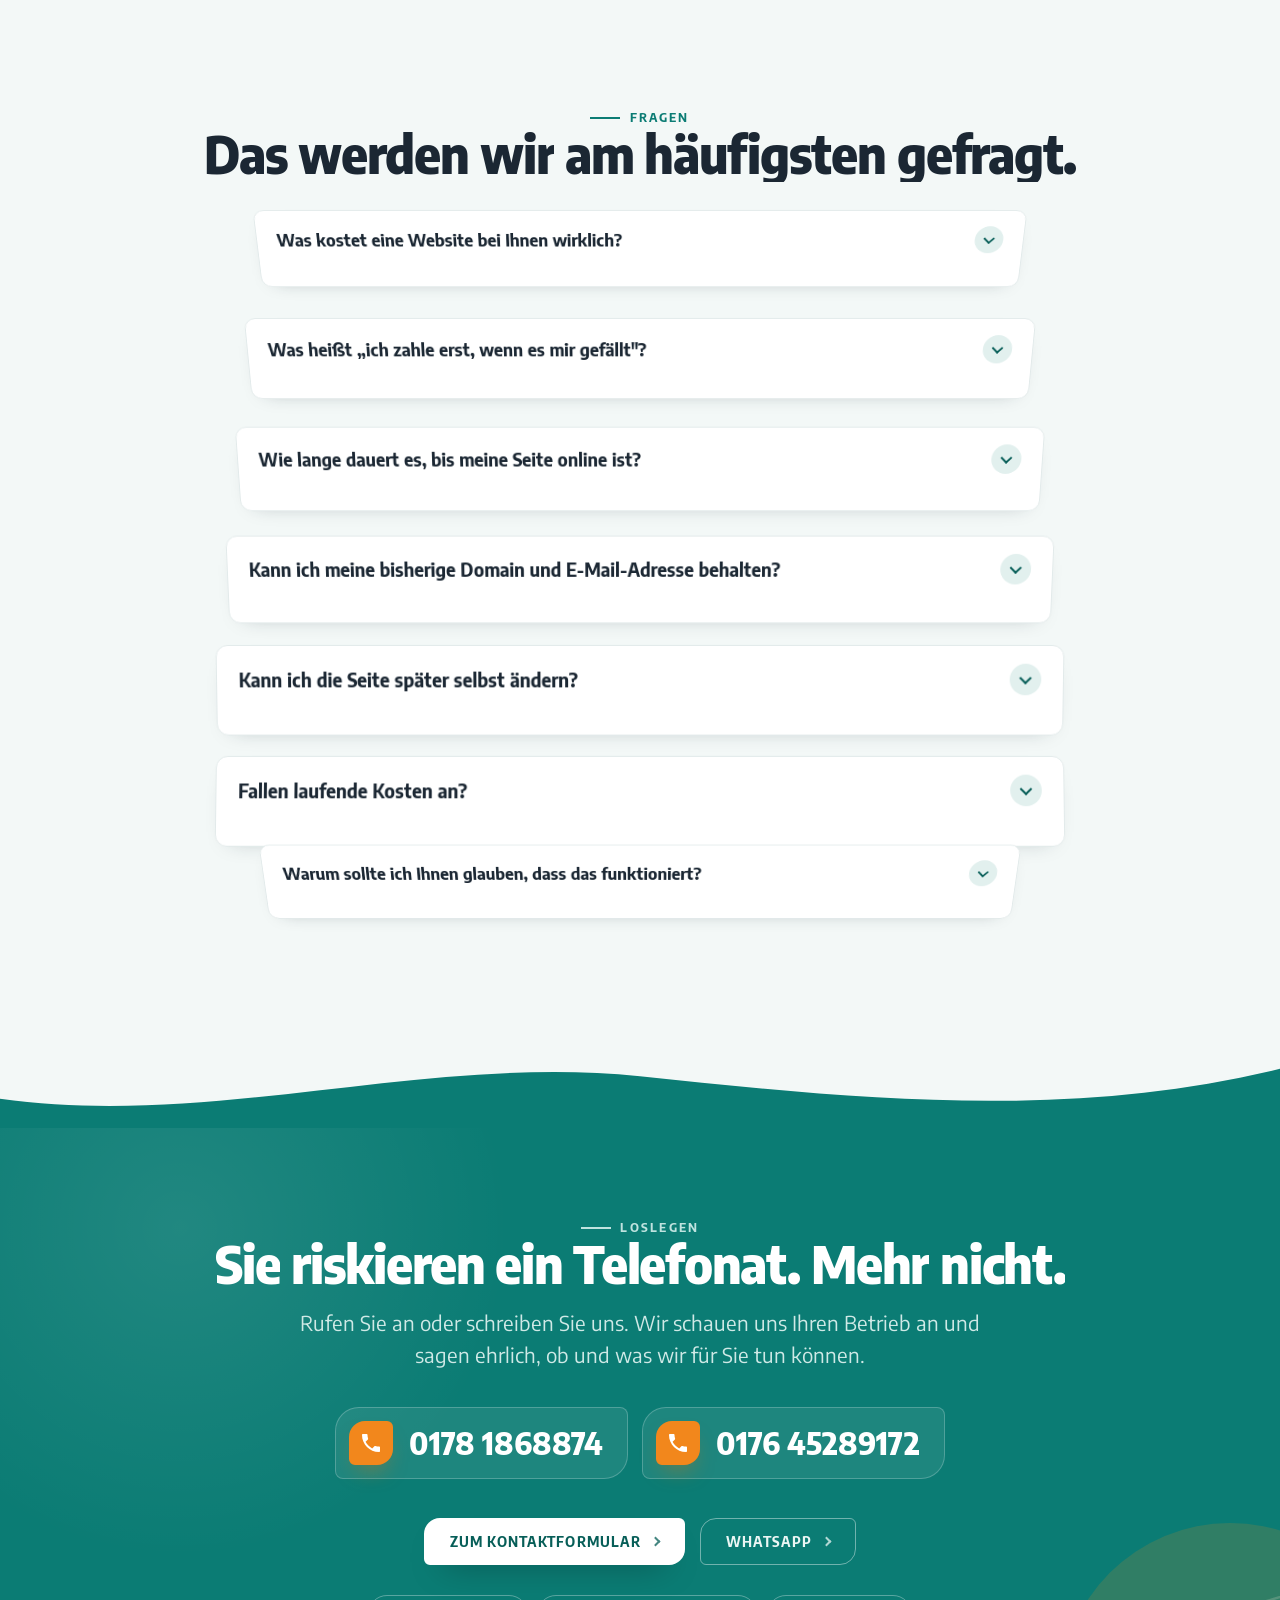
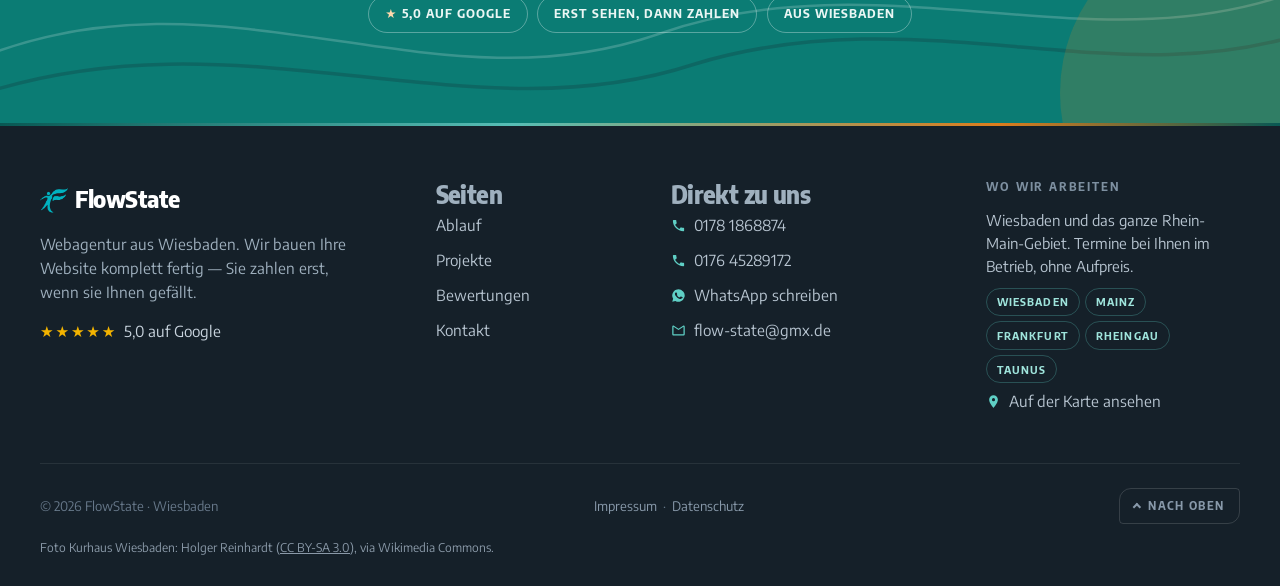
==== commit 37ea3818: "Palm & Berry als Referenz (Gastronomie-Tab + Projekt 03) und neues Logo auf allen Seiten - index.htm" ====
--- a/index.html
+++ b/index.html
@@ -19,7 +19,7 @@
 <meta property="og:title" content="FlowState — Website erstellen lassen in Wiesbaden">
 <meta property="og:description" content="Wir bauen Ihre Website fertig. Sie sehen sie. Erst dann entscheiden Sie, ob Sie zahlen. Webagentur aus Wiesbaden.">
 <link rel="icon" type="image/svg+xml" href="assets/favicon.svg">
-<link rel="stylesheet" href="assets/style.css?v=39">
+<link rel="stylesheet" href="assets/style.css?v=40">
 <link rel="preload" as="image" href="assets/hero-p2.webp" imagesrcset="assets/hero-p2-sm.webp 520w, assets/hero-p2.webp 1000w" imagesizes="(max-width:940px) 70vw, 580px" fetchpriority="high">
 <script type="application/ld+json">
 {
@@ -254,6 +254,7 @@
         <button class="tab is-on" role="tab" id="tab-haut" aria-controls="panel-haut" aria-selected="true">Hautmedizin</button>
         <button class="tab" role="tab" id="tab-juwelier" aria-controls="panel-juwelier" aria-selected="false">Juwelier</button>
         <button class="tab" role="tab" id="tab-shop" aria-controls="panel-shop" aria-selected="false">Online-Shop</button>
+        <button class="tab" role="tab" id="tab-gastro" aria-controls="panel-gastro" aria-selected="false">Gastronomie</button>
         <button class="tab" role="tab" id="tab-ihre" aria-controls="panel-ihre" aria-selected="false">Ihre Branche</button>
       </div>
 
@@ -342,6 +343,34 @@
           </span>
           <span class="dev dev-phone" data-parallax="44">
             <span class="dev-screen"><img src="assets/shop-phone.webp" alt="Produktseite des Online-Shops auf dem Handy" loading="lazy" decoding="async"></span>
+            <img class="dev-frame" src="assets/dev-phone.webp" width="380" height="750" alt="" loading="lazy" decoding="async">
+          </span>
+        </div>
+      </div>
+
+      <div class="panel" role="tabpanel" id="panel-gastro" aria-labelledby="tab-gastro">
+        <div class="panel-copy">
+          <h3>Websites für Gastronomie</h3>
+          <p>Gäste schauen vorher aufs Handy: Was gibt es, was kostet es, wo seid ihr?
+             Für Palm &amp; Berry am Michelsberg in Wiesbaden haben wir genau das gebaut —
+             Speisekarte mit allen Preisen, echte Produktfotos und der Weg zum Café,
+             in Sekunden erreichbar.</p>
+          <p>Vom ersten Entwurf bis zur eigenen Domain: palm-and-berry.com ist seit
+             September 2026 live — mit Bowl-Inszenierung, Matcha-Bar und Toppings-Konfigurator.</p>
+          <p class="gname">Palm &amp; Berry · Café &amp; Bowls · Wiesbaden</p>
+          <a class="gdomain" href="ansehen.html?site=palmberry">Website ansehen &mdash; mit einem Klick zur&uuml;ck</a>
+        </div>
+        <div class="devstage" data-devstage>
+          <span class="dev dev-pc" data-parallax="12">
+            <span class="dev-screen"><img src="assets/pb-pc.webp" alt="Startseite von Palm &amp; Berry am Bildschirm" loading="lazy" decoding="async"></span>
+            <img class="dev-frame" src="assets/dev-pc.webp" width="1000" height="766" alt="" loading="lazy" decoding="async">
+          </span>
+          <span class="dev dev-tab" data-parallax="26">
+            <span class="dev-screen"><img src="assets/pb-tab.webp" alt="Speisekarte von Palm &amp; Berry auf dem Tablet" loading="lazy" decoding="async"></span>
+            <img class="dev-frame" src="assets/dev-tab.webp" width="560" height="760" alt="" loading="lazy" decoding="async">
+          </span>
+          <span class="dev dev-phone" data-parallax="44">
+            <span class="dev-screen"><img src="assets/pb-phone.webp" alt="Startseite von Palm &amp; Berry auf dem Handy" loading="lazy" decoding="async"></span>
             <img class="dev-frame" src="assets/dev-phone.webp" width="380" height="750" alt="" loading="lazy" decoding="async">
           </span>
         </div>
@@ -785,6 +814,6 @@
   </div>
 </dialog>
 
-<script defer src="assets/app.js?v=39"></script>
+<script defer src="assets/app.js?v=40"></script>
 </body>
 </html>
--- a/assets/style.css
+++ b/assets/style.css
@@ -476,6 +476,11 @@
 .pj-mehlhorn .pj-desc{color:var(--ink-soft)}
 .pj-mehlhorn .tag{background:rgba(122,94,168,.12); color:#5F4787}
 .pj-mehlhorn .pj-go{color:#5F4787}
+.pj-palmberry{background:#F7EFE3; color:var(--ink)}
+.pj-palmberry .pj-no{color:#A81A55}
+.pj-palmberry .pj-desc{color:var(--ink-soft)}
+.pj-palmberry .tag{background:rgba(45,74,28,.10); color:#2D4A1C}
+.pj-palmberry .pj-go{color:#2D4A1C}
 .pj-cta{background:var(--blue); color:#fff}
 .pj-cta .pj-no{color:#B9CCFF}
 .pj-cta .pj-desc{color:#D6E0FF}
@@ -1188,6 +1193,7 @@
 .js .panel.is-on{animation:panelIn .5s var(--ease) both}
 .panel-copy h3{font-size:clamp(1.5rem,1.2rem + 1.2vw,2.1rem); margin-bottom:.8rem; color:var(--blue)}
 .panel-copy > p{color:var(--ink-soft); max-width:46ch}
+.panel-copy > p + p{margin-top:.9rem}
 .gbadge{display:flex; align-items:center; gap:.7rem; margin-top:1.5rem}
 .gword{font-family:var(--f-body); font-weight:600; font-size:1.35rem; letter-spacing:-.02em}
 .gword b{font-weight:600}
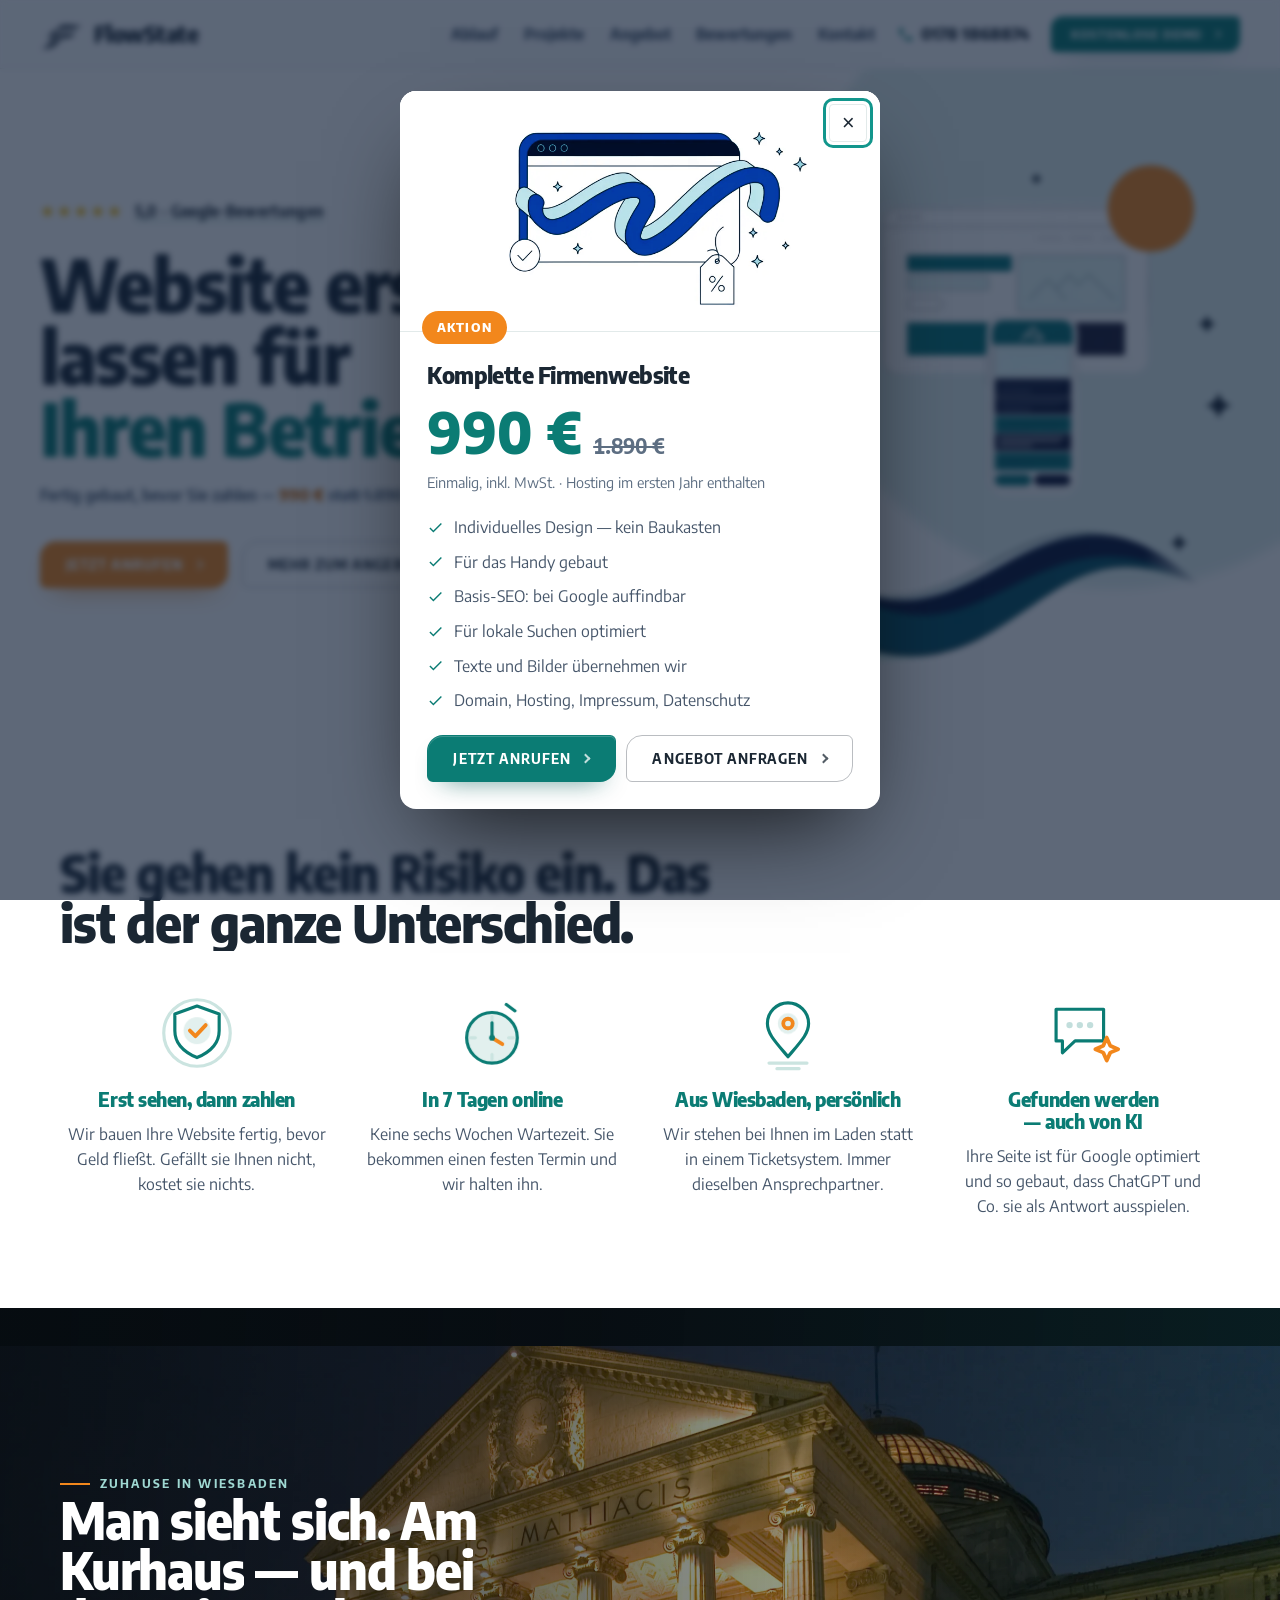
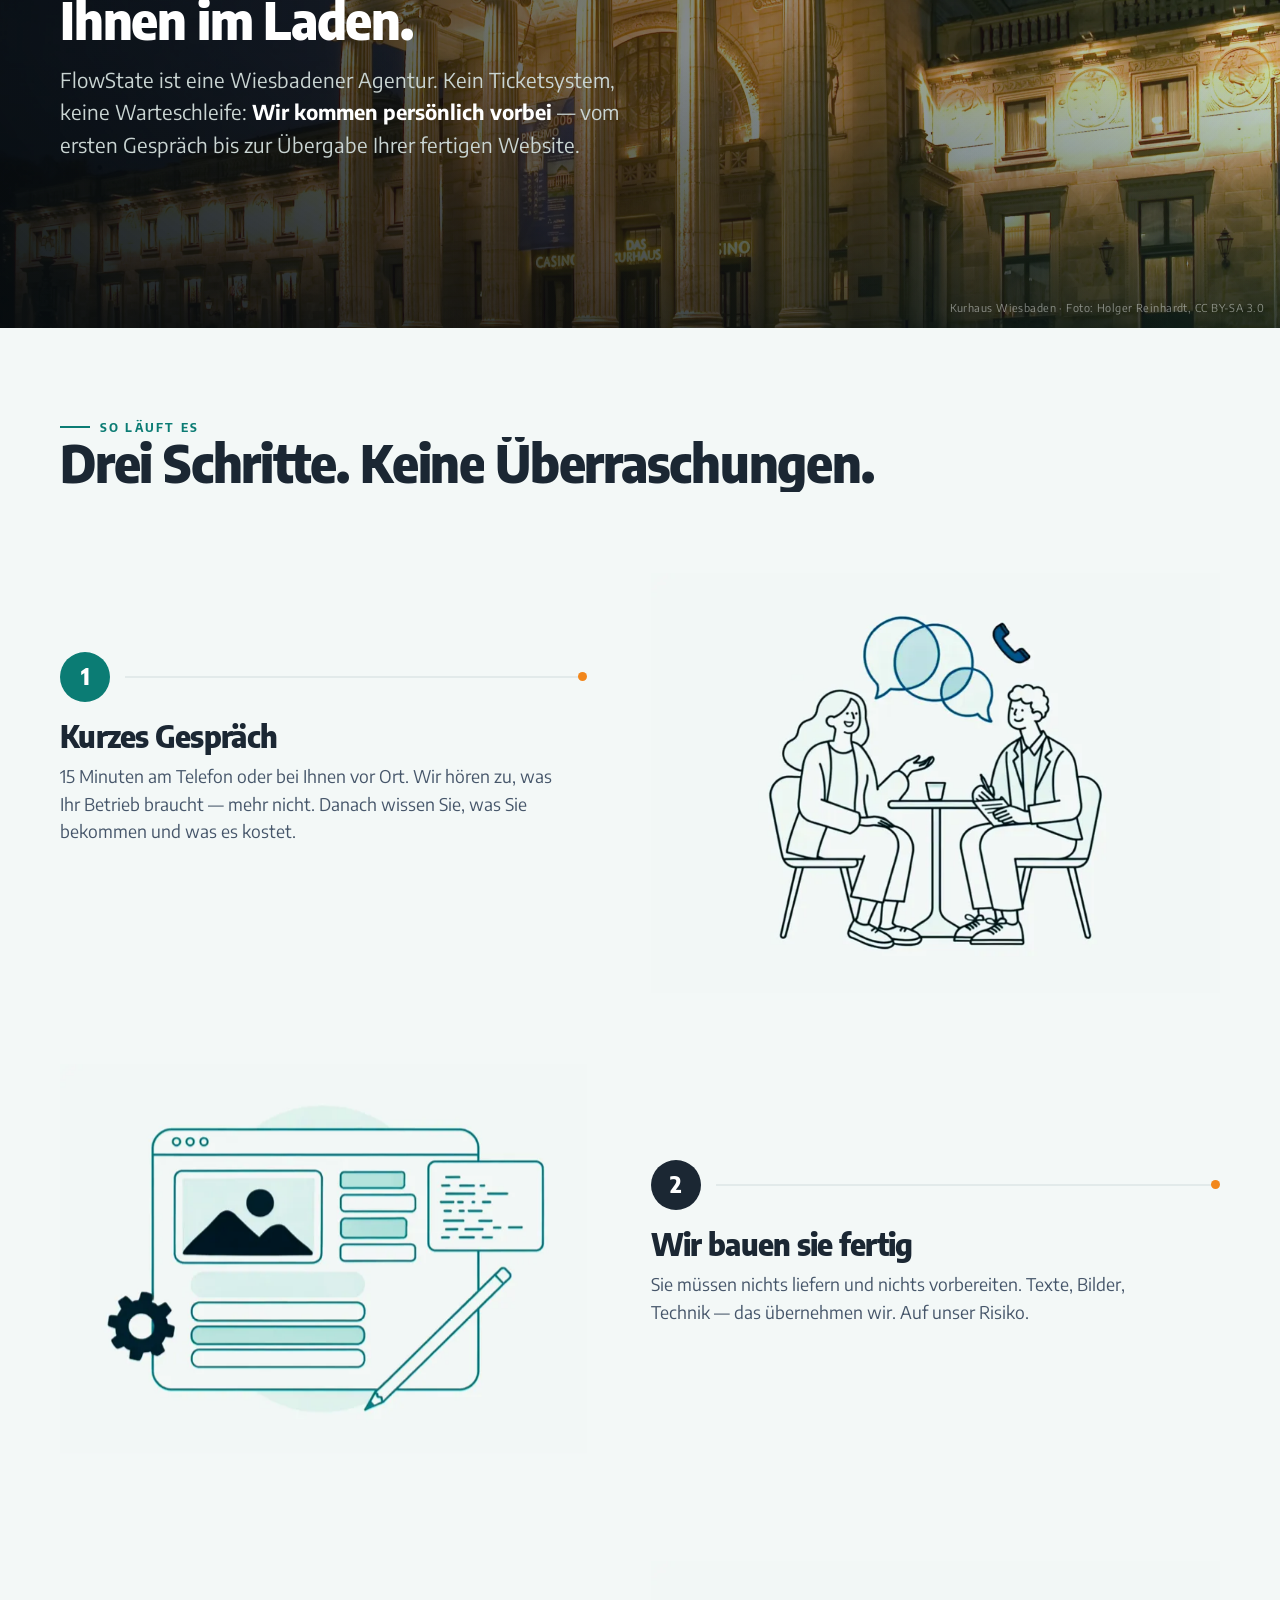
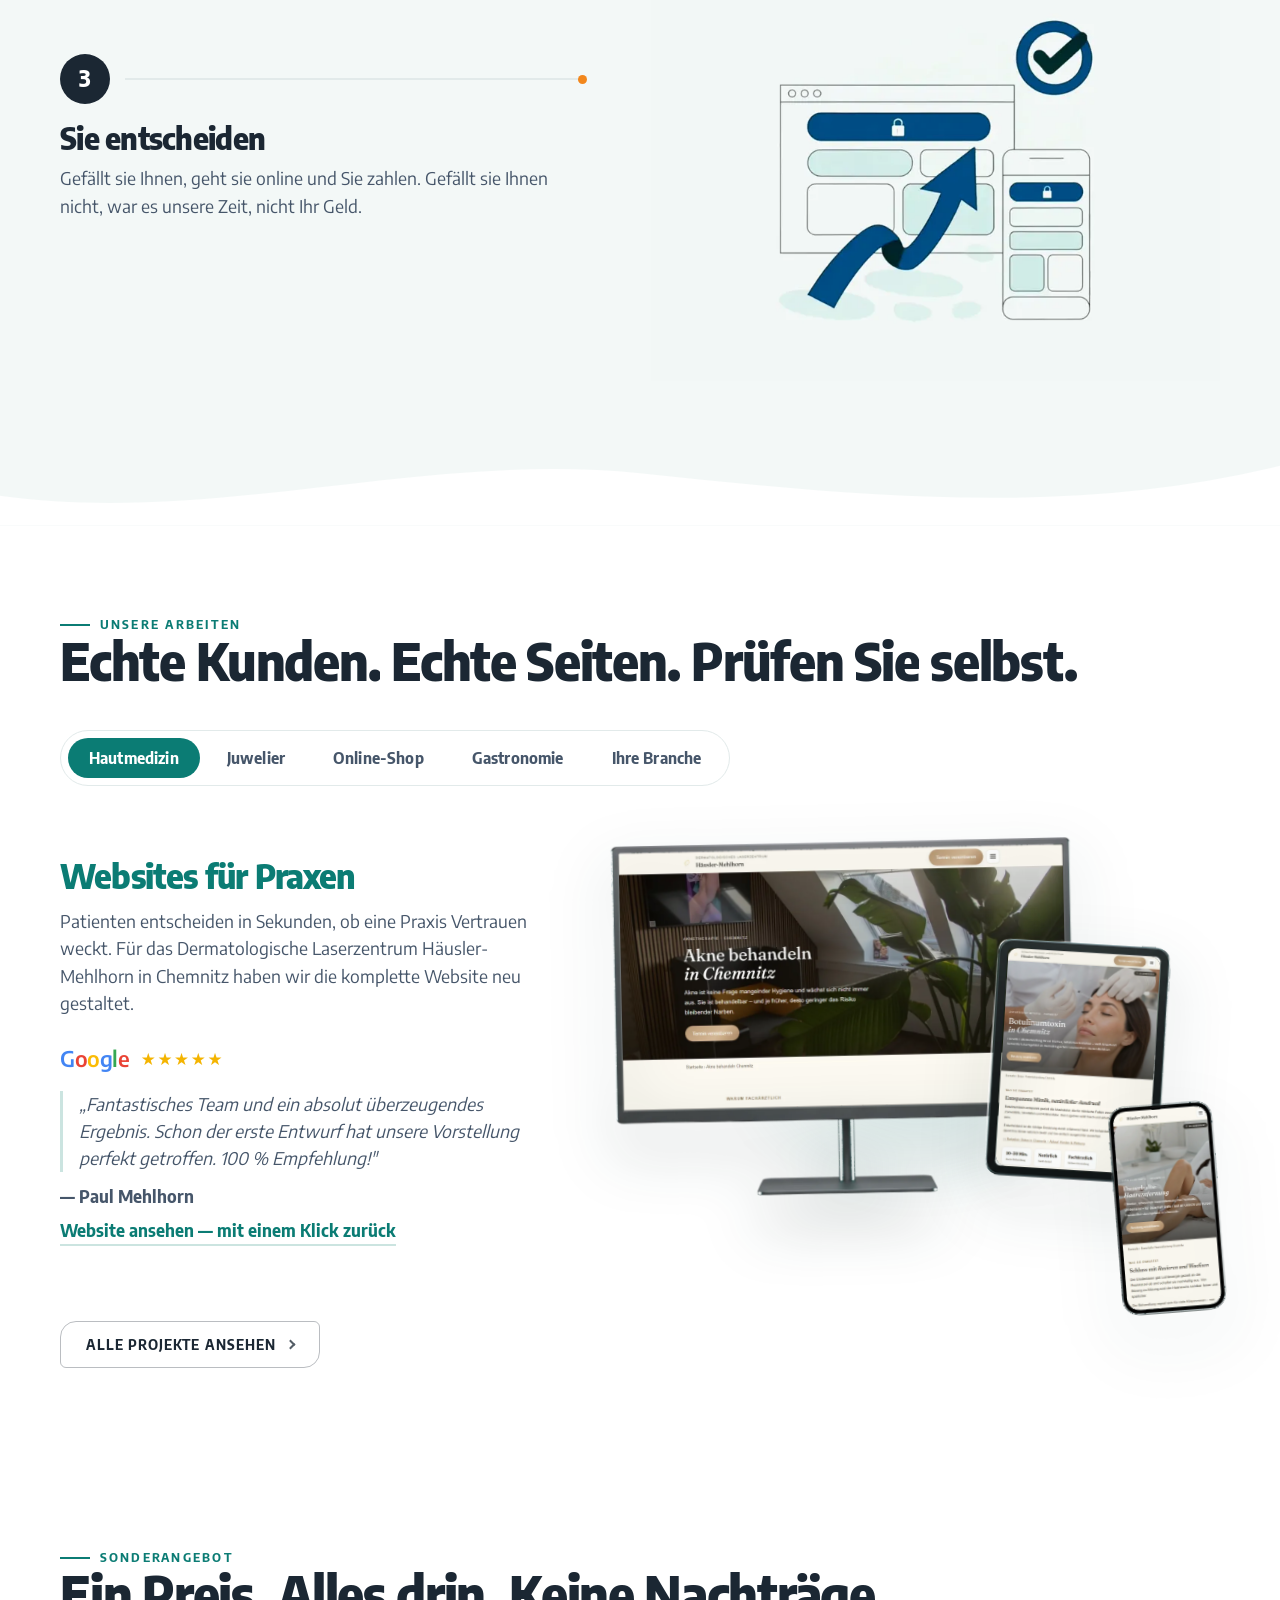
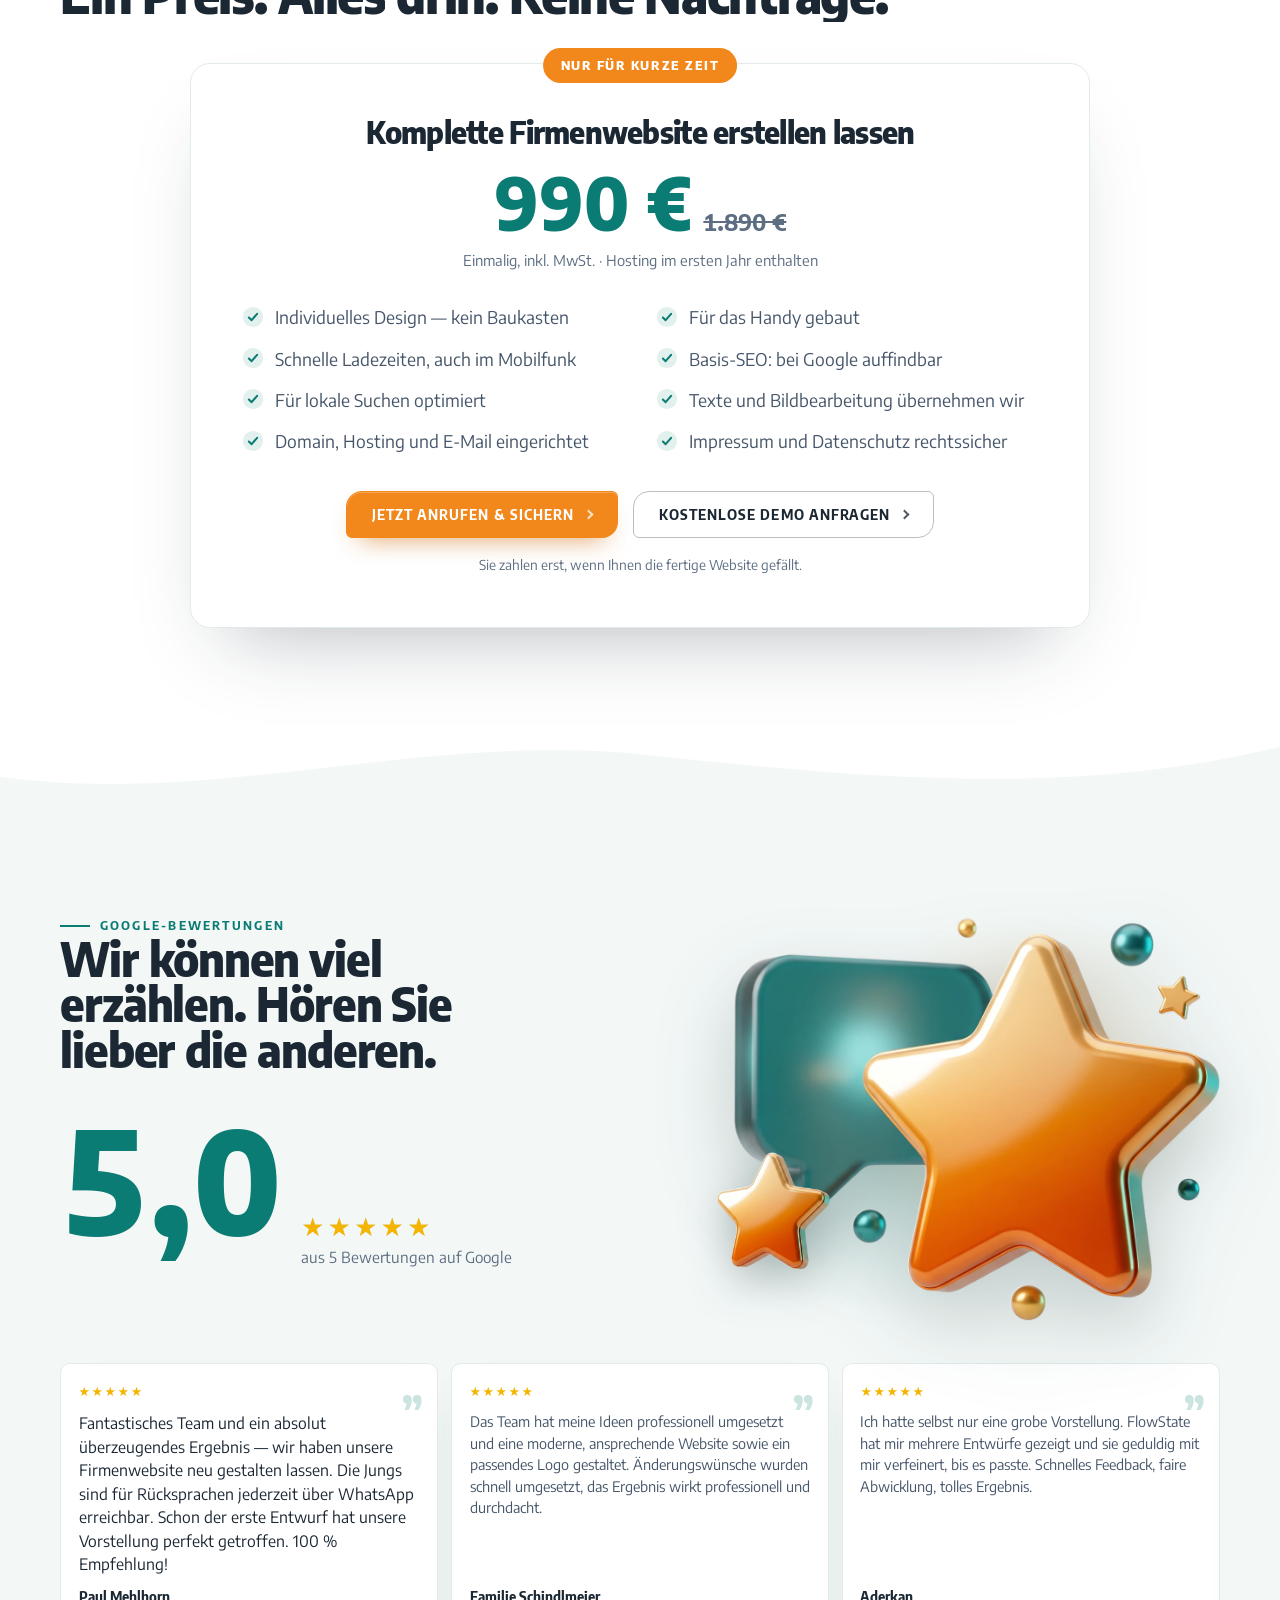
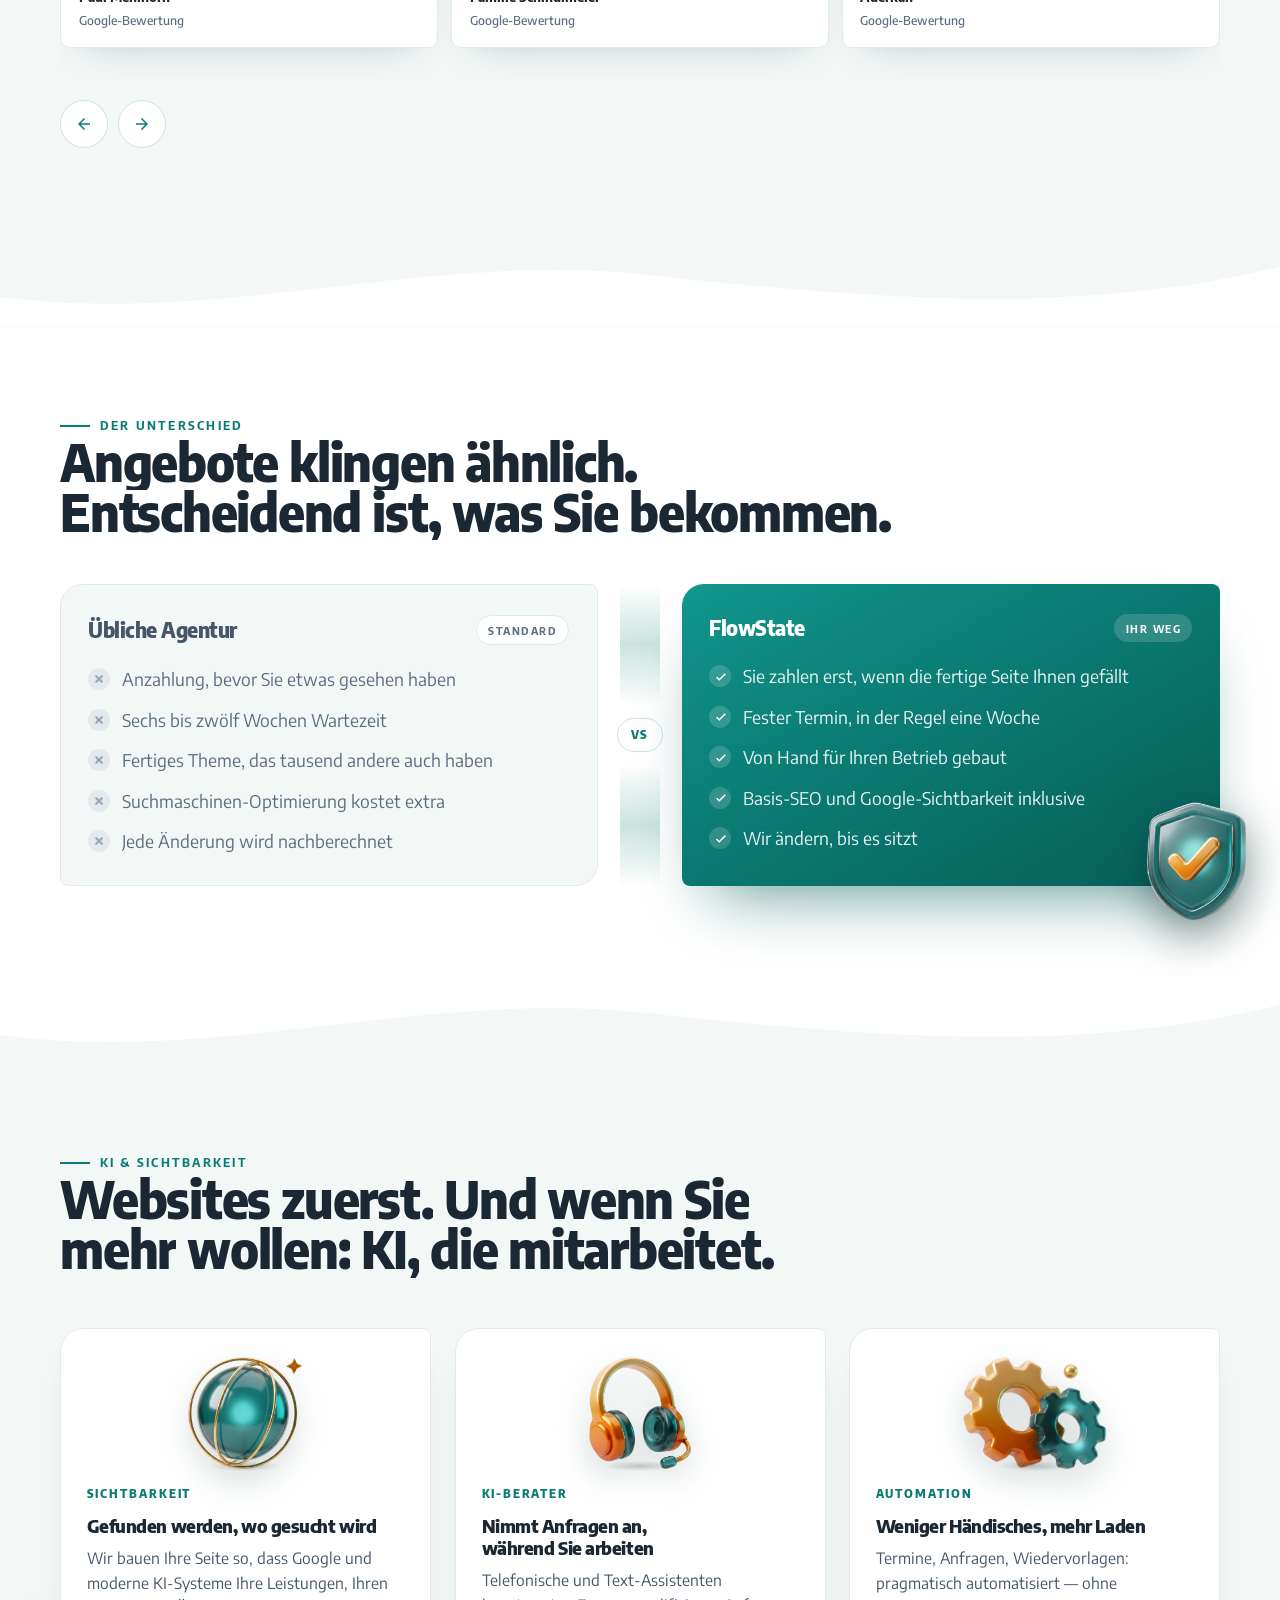
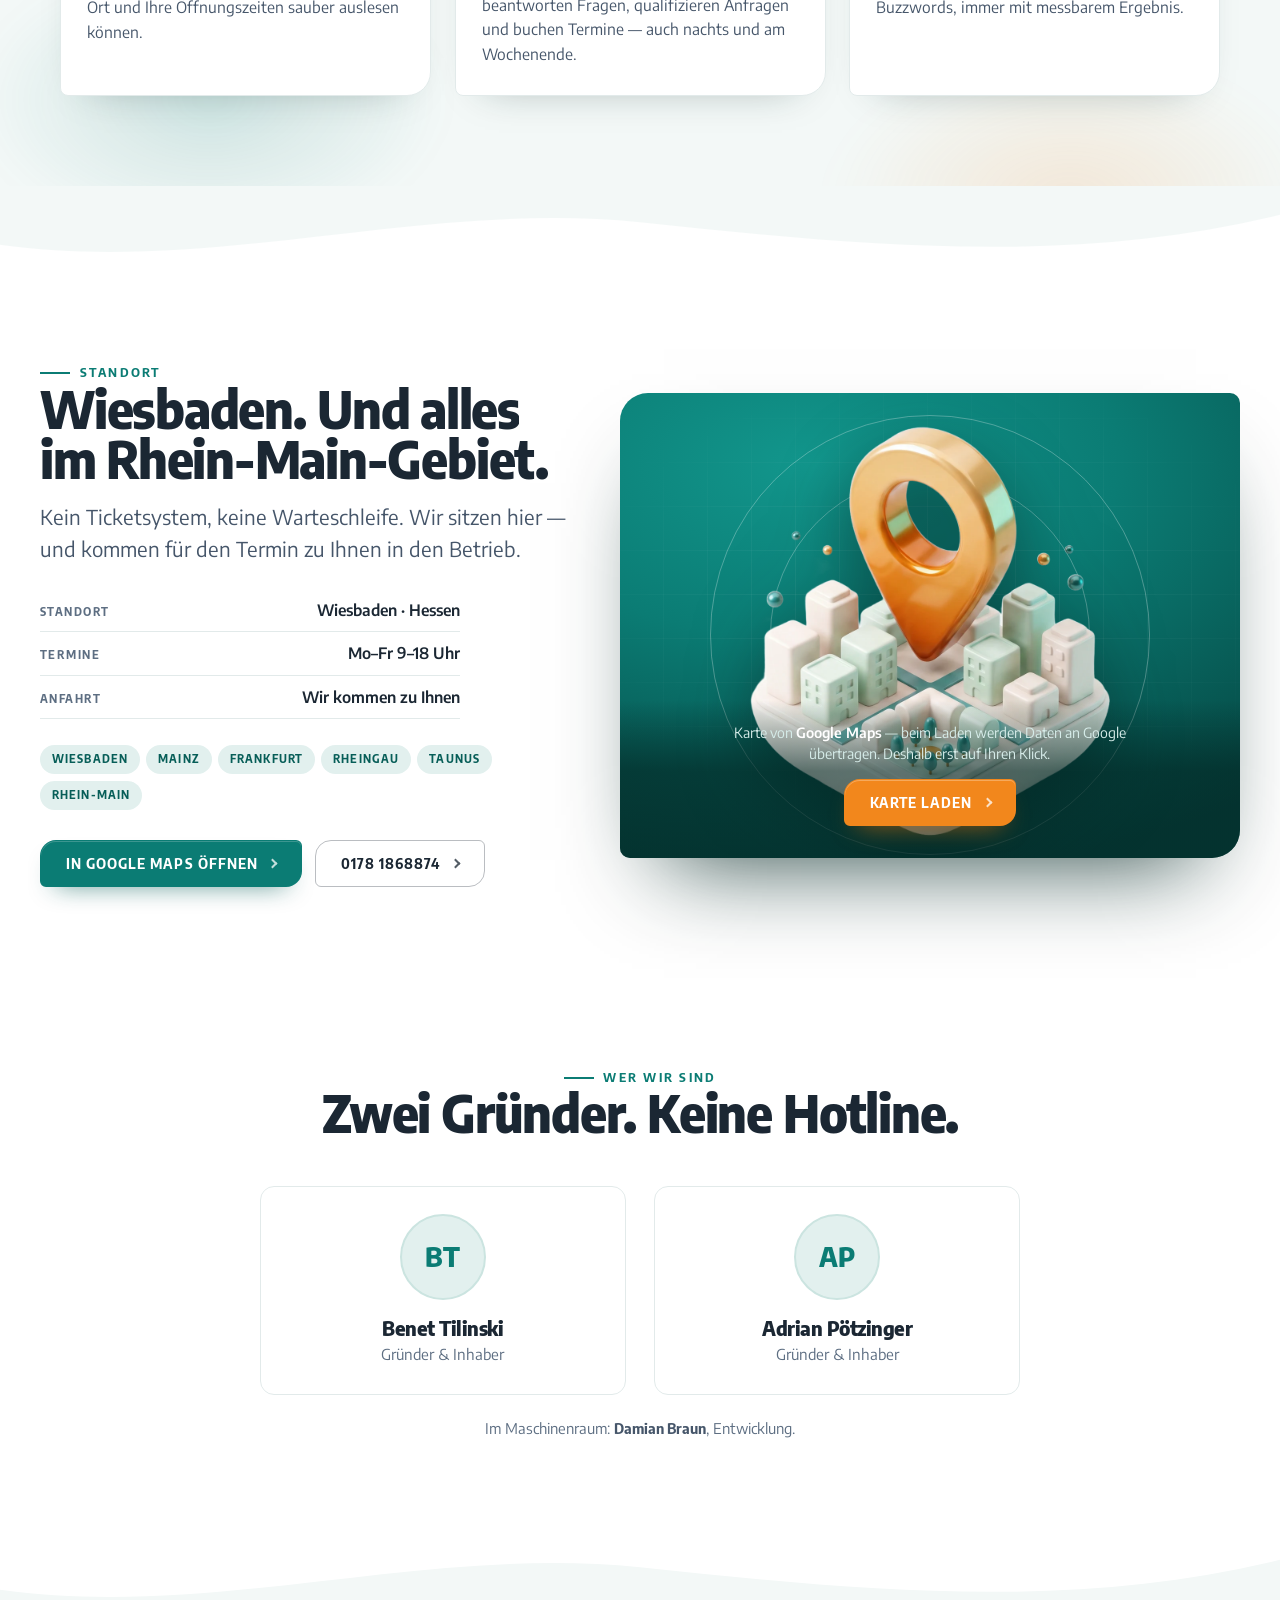
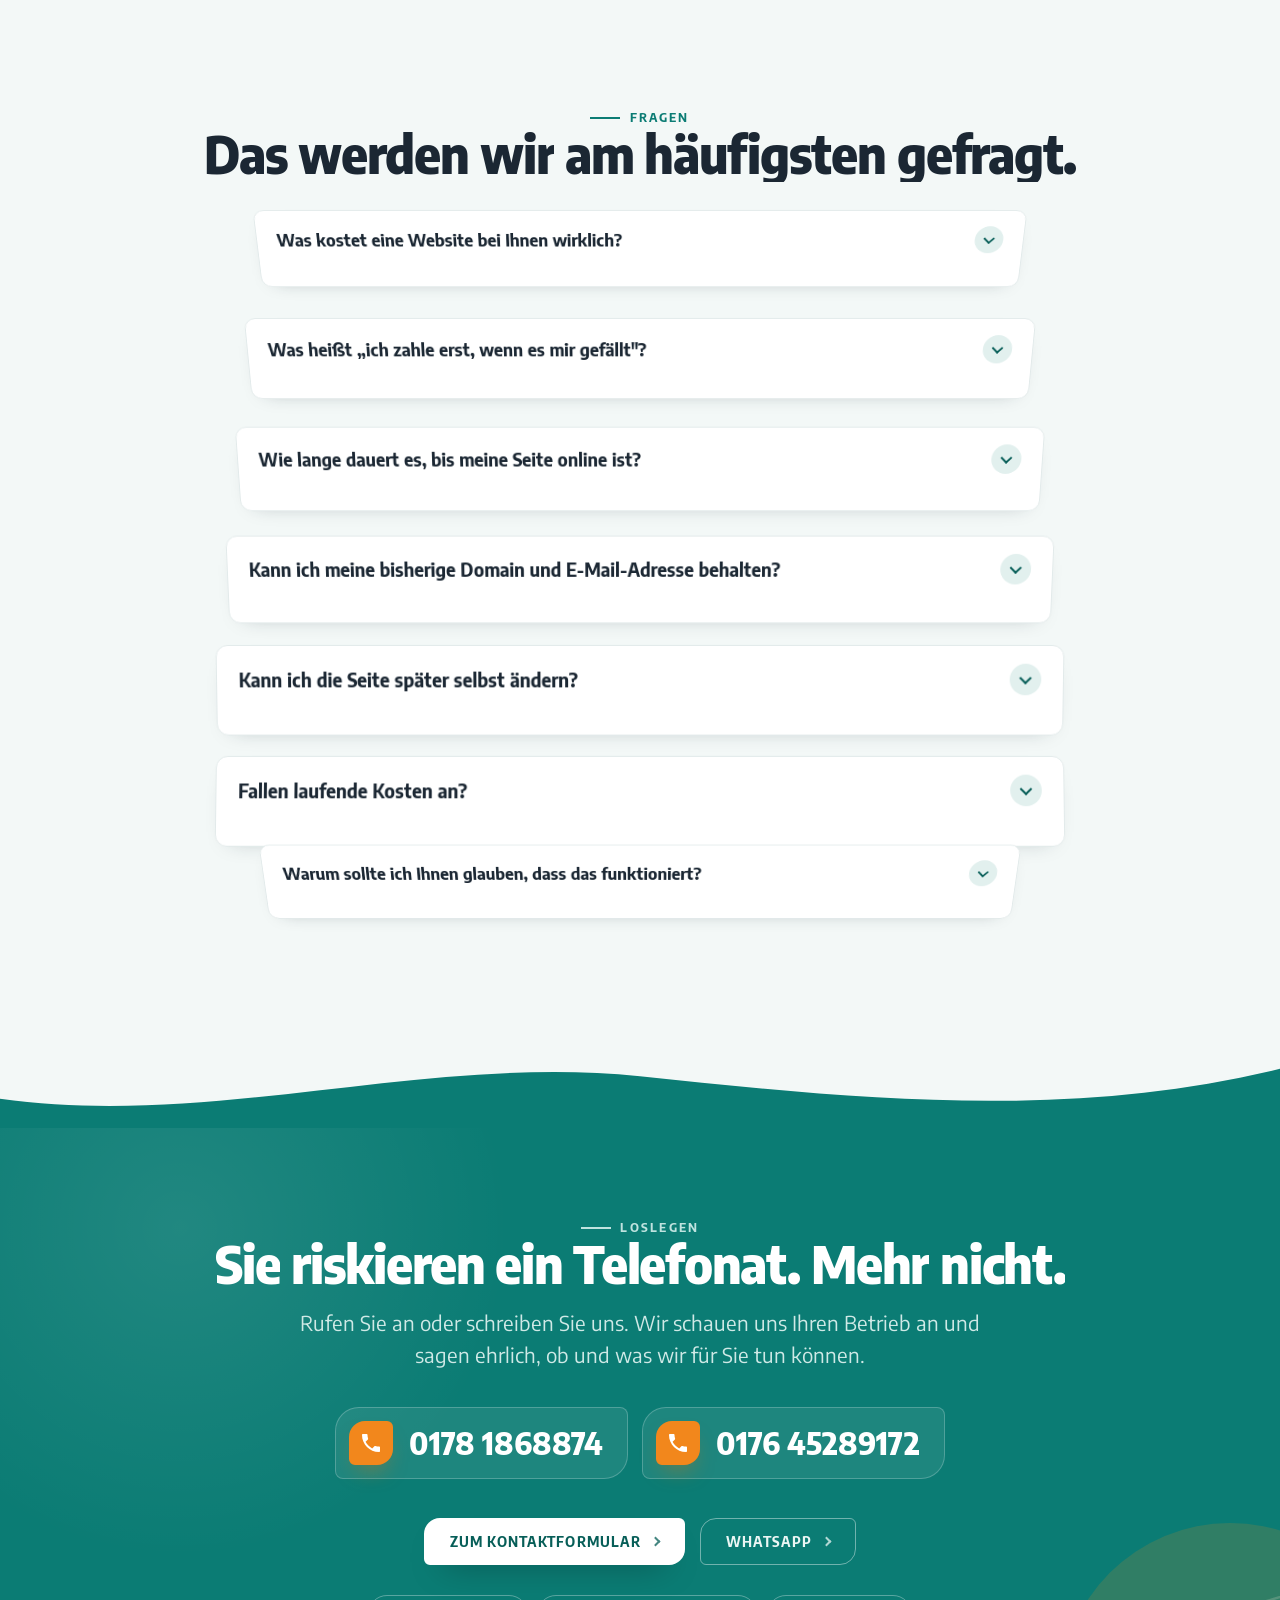
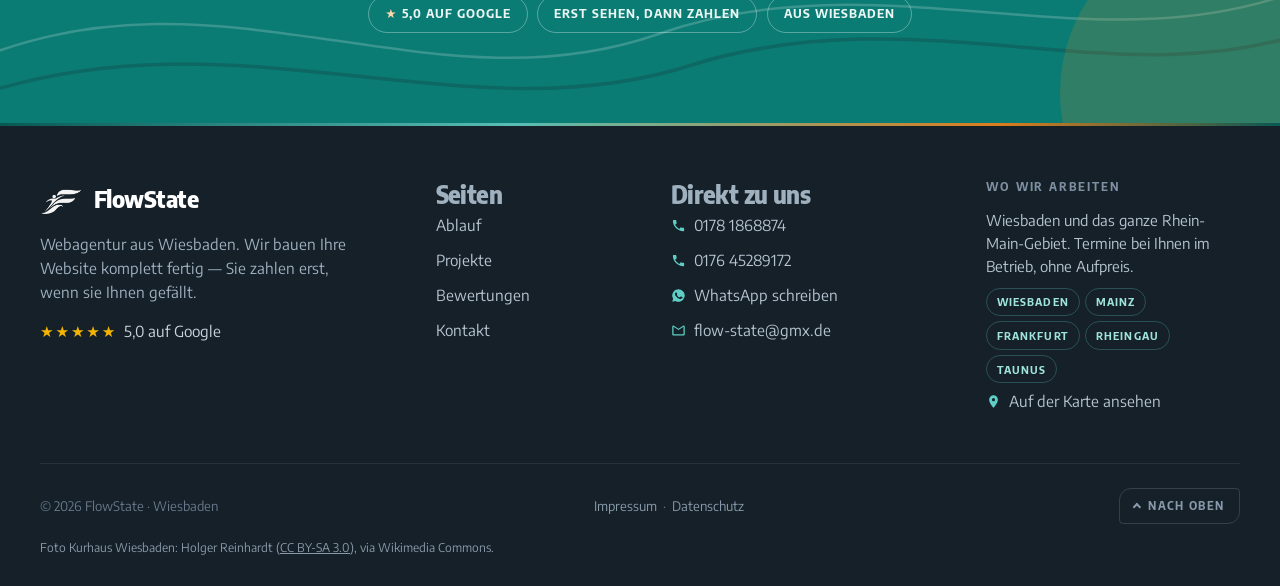
==== commit 0fbe9b0f: "Neues Logo (Original aus Downloads, schwarz/weiss freigestellt) ersetzt Petrol-Nachbildung in Nav/Fo" ====
--- a/index.html
+++ b/index.html
@@ -19,7 +19,7 @@
 <meta property="og:title" content="FlowState — Website erstellen lassen in Wiesbaden">
 <meta property="og:description" content="Wir bauen Ihre Website fertig. Sie sehen sie. Erst dann entscheiden Sie, ob Sie zahlen. Webagentur aus Wiesbaden.">
 <link rel="icon" type="image/svg+xml" href="assets/favicon.svg">
-<link rel="stylesheet" href="assets/style.css?v=40">
+<link rel="stylesheet" href="assets/style.css?v=41">
 <link rel="preload" as="image" href="assets/hero-p2.webp" imagesrcset="assets/hero-p2-sm.webp 520w, assets/hero-p2.webp 1000w" imagesizes="(max-width:940px) 70vw, 580px" fetchpriority="high">
 <script type="application/ld+json">
 {
@@ -53,7 +53,7 @@
 <header class="nav">
   <div class="wrap-wide nav-in">
     <a class="logo" href="index.html" aria-label="FlowState — Start">
-      <img class="logomark" src="assets/logo-mark.webp" width="180" height="194" alt="" decoding="async"><b>FlowState</b></a>
+      <img class="logomark" src="assets/logo-fs-ink.webp" width="720" height="464" alt="" decoding="async"><b>FlowState</b></a>
     <ul class="nav-links">
       <li><a href="index.html#ablauf">Ablauf</a></li>
       <li><a href="projekte.html">Projekte</a></li>
@@ -746,7 +746,7 @@
     <div class="foot-grid">
       <div class="foot-brand">
         <a class="logo" href="index.html" style="color:#fff" aria-label="FlowState — Start">
-          <img class="logomark" src="assets/logo-mark.webp" width="180" height="194" alt="" decoding="async"><b>FlowState</b></a>
+          <img class="logomark" src="assets/logo-fs-white.webp" width="720" height="464" alt="" decoding="async"><b>FlowState</b></a>
         <p>Webagentur aus Wiesbaden. Wir bauen Ihre Website komplett fertig &mdash; Sie zahlen erst, wenn sie Ihnen gef&auml;llt.</p>
         <p class="foot-stars"><b>&#9733;&#9733;&#9733;&#9733;&#9733;</b>5,0 auf Google</p>
       </div>
@@ -814,6 +814,6 @@
   </div>
 </dialog>
 
-<script defer src="assets/app.js?v=40"></script>
+<script defer src="assets/app.js?v=41"></script>
 </body>
 </html>
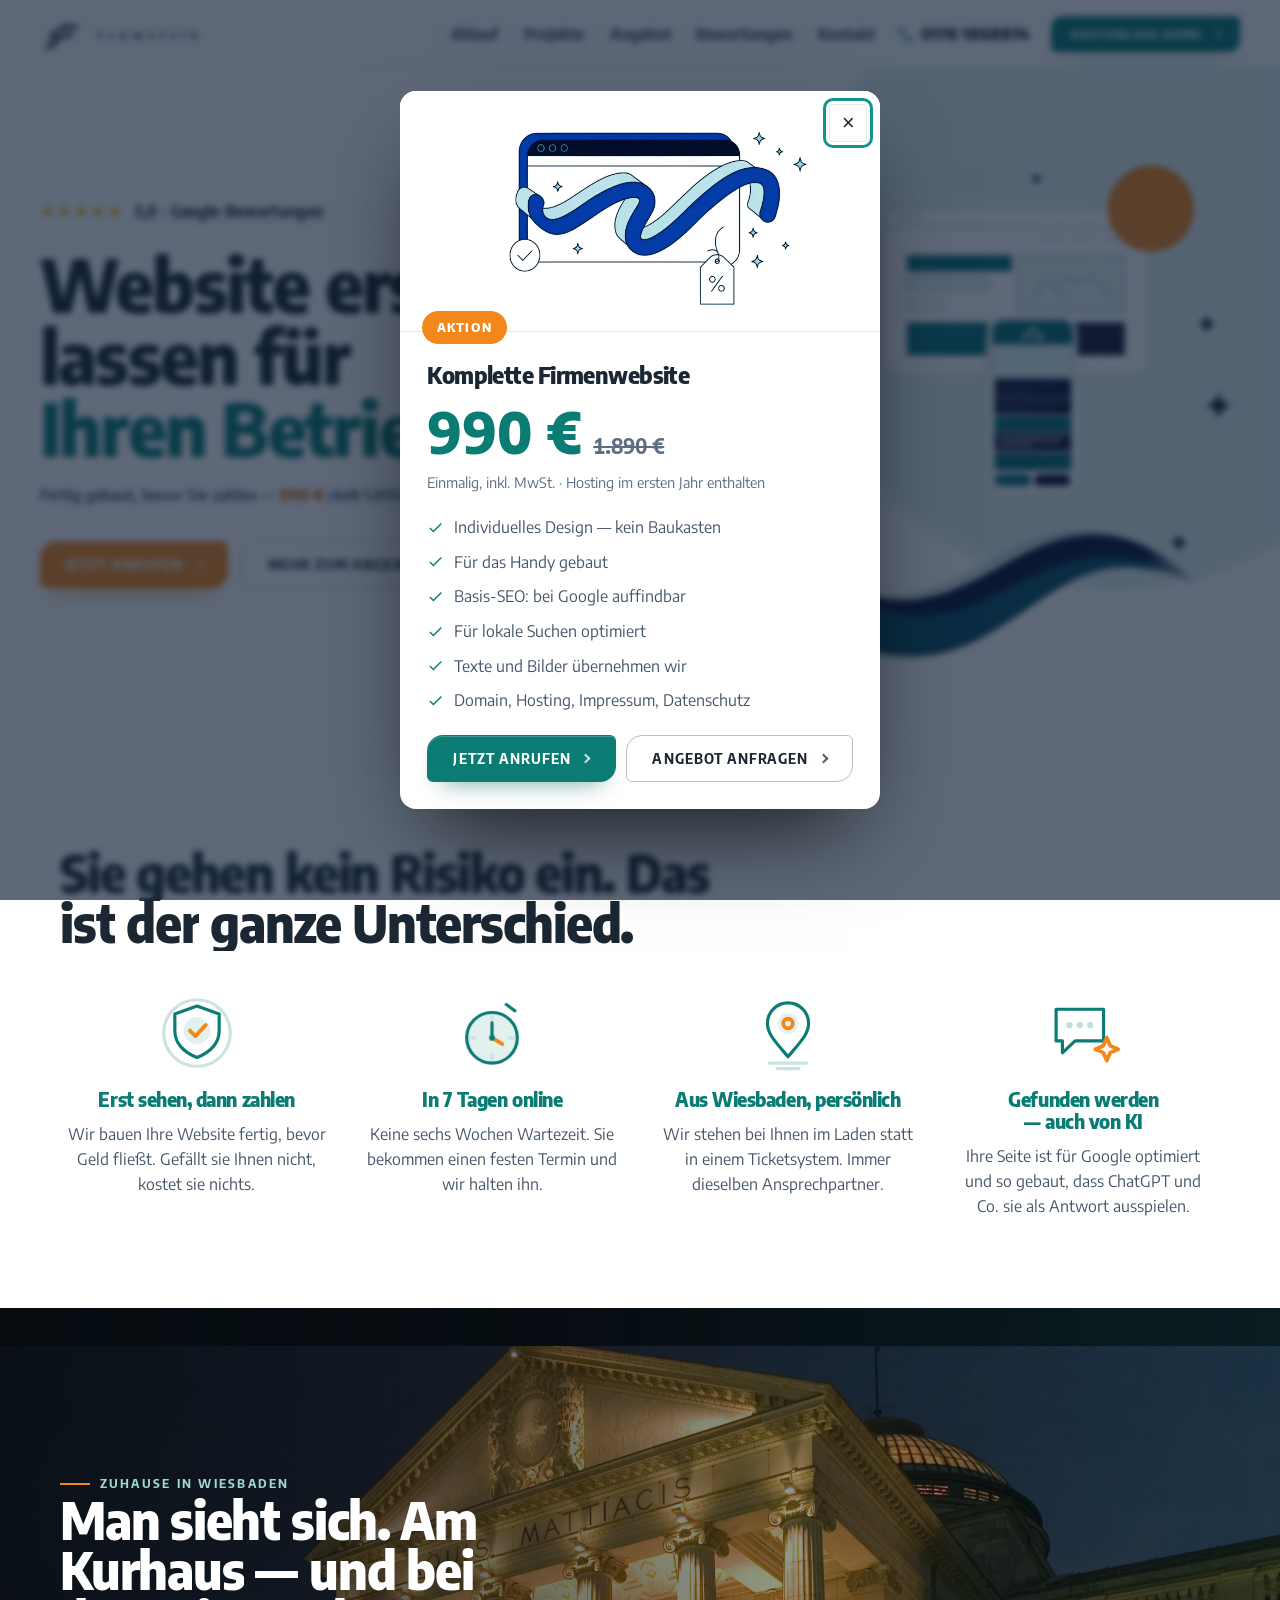
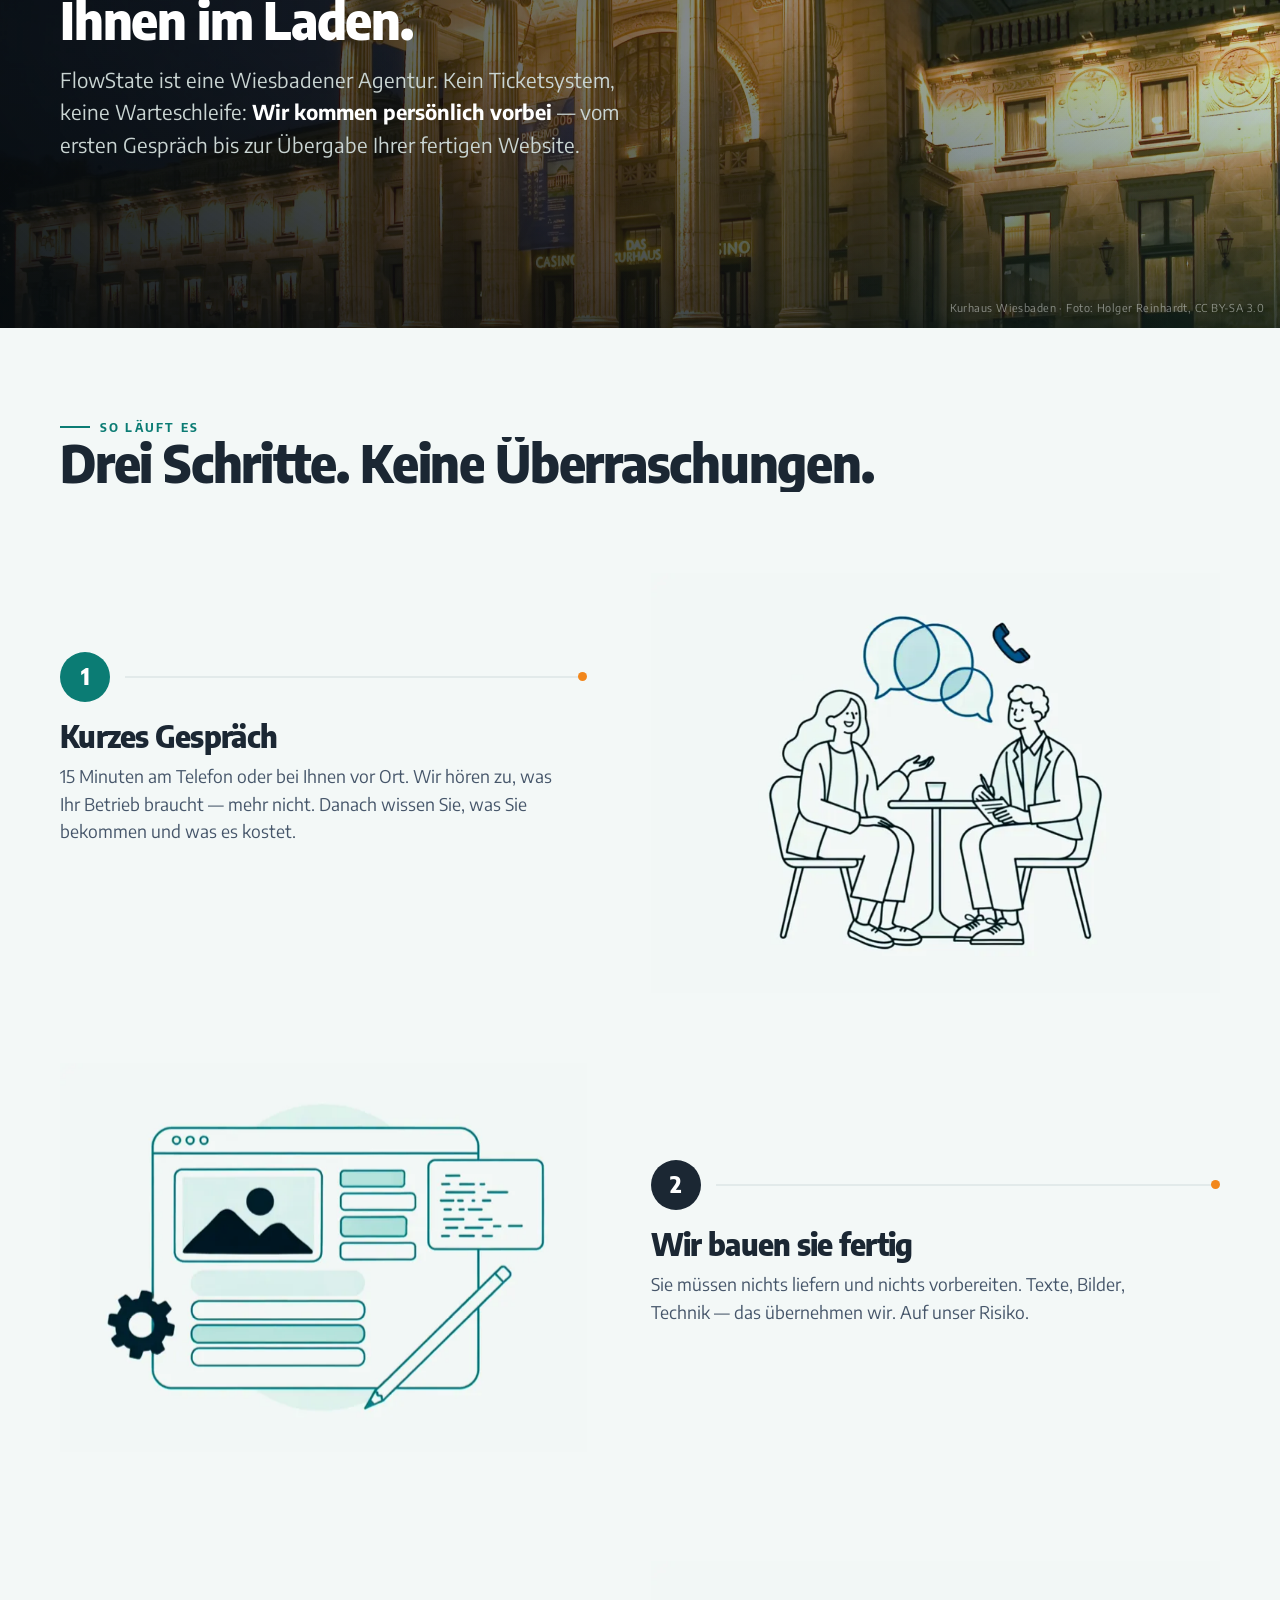
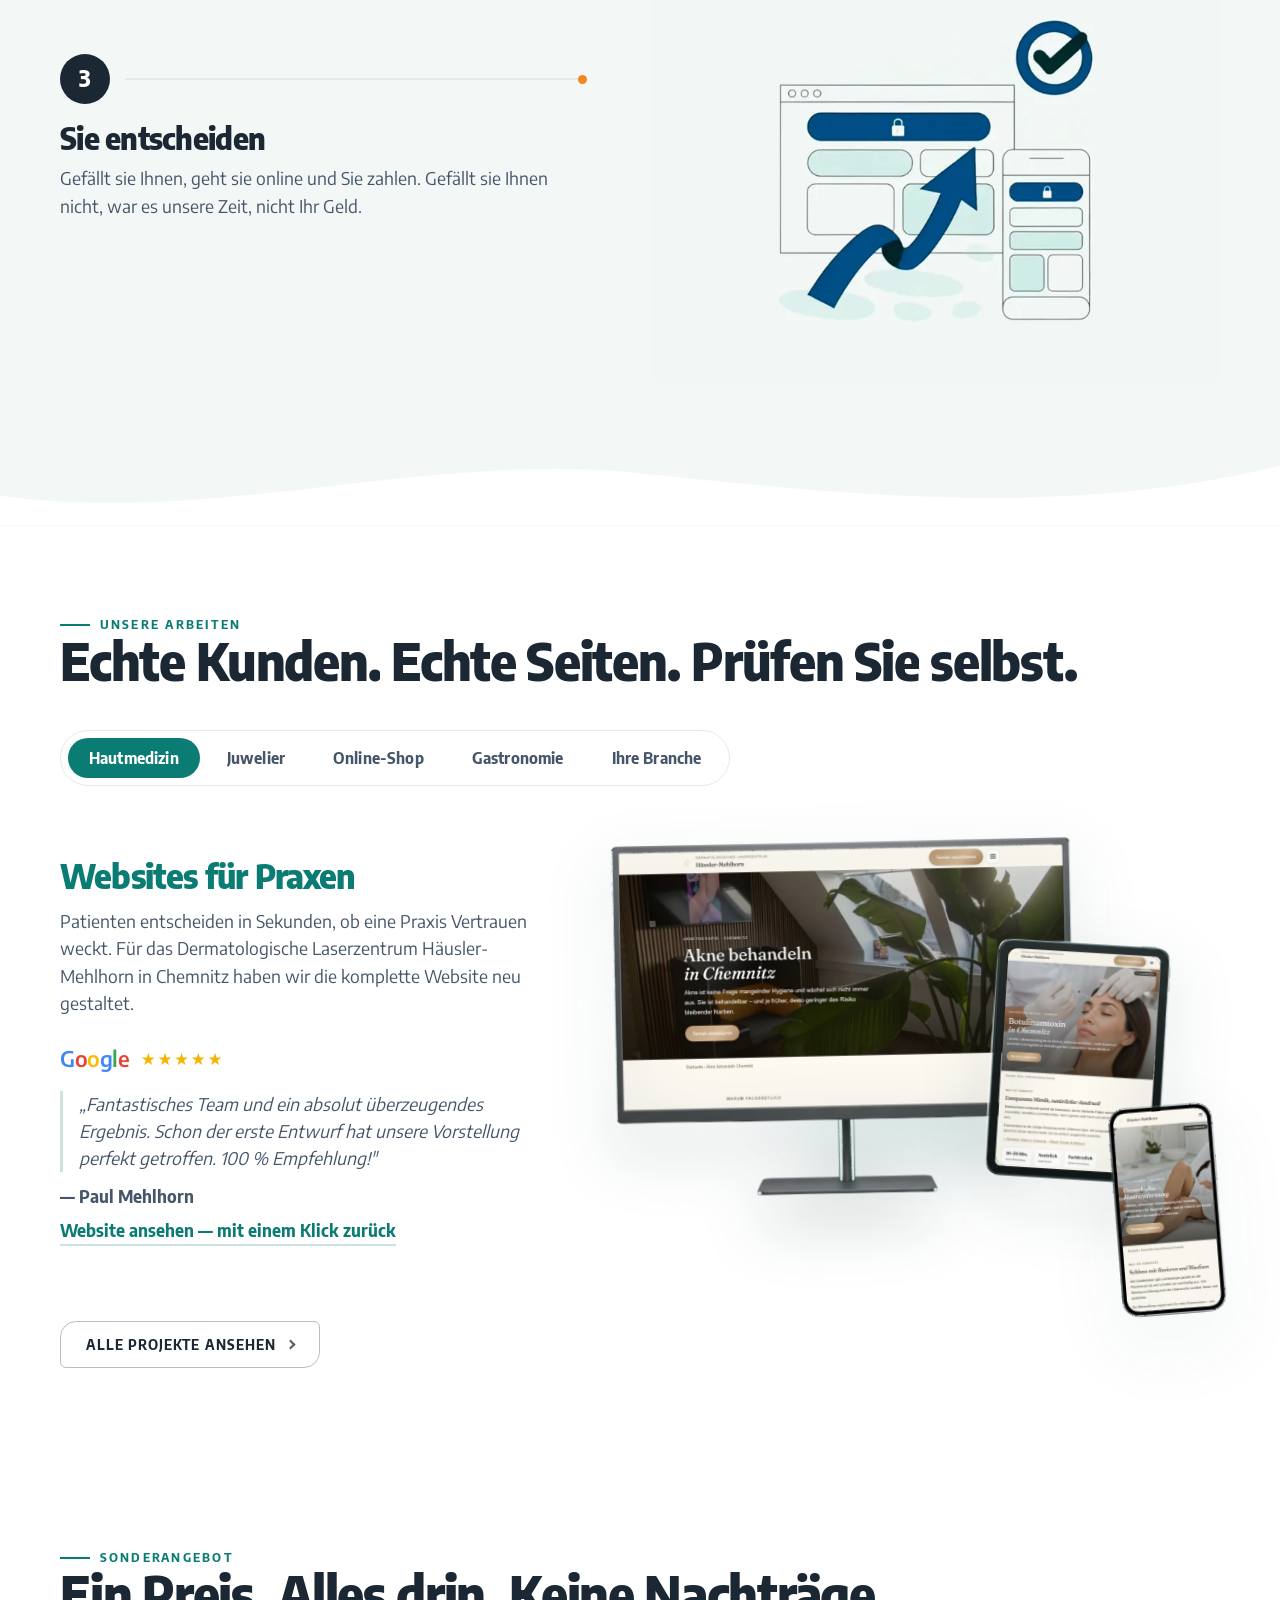
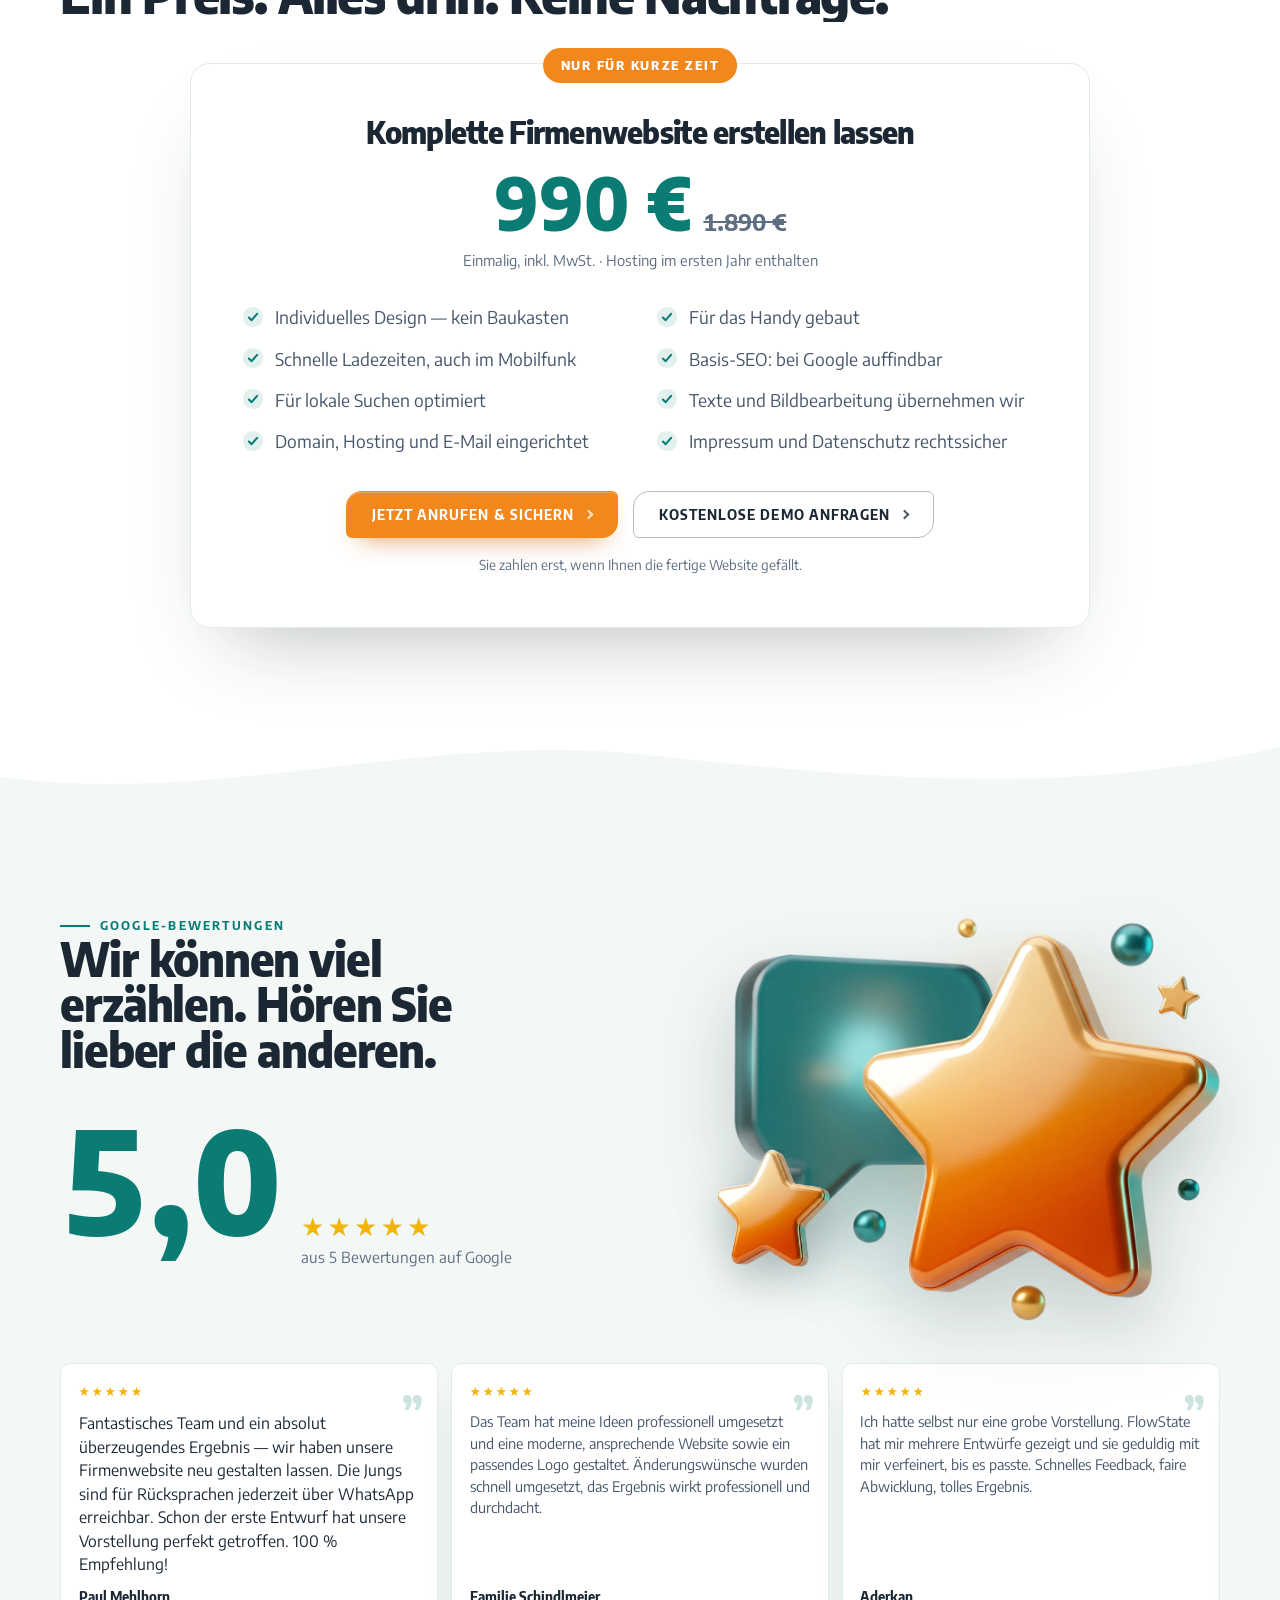
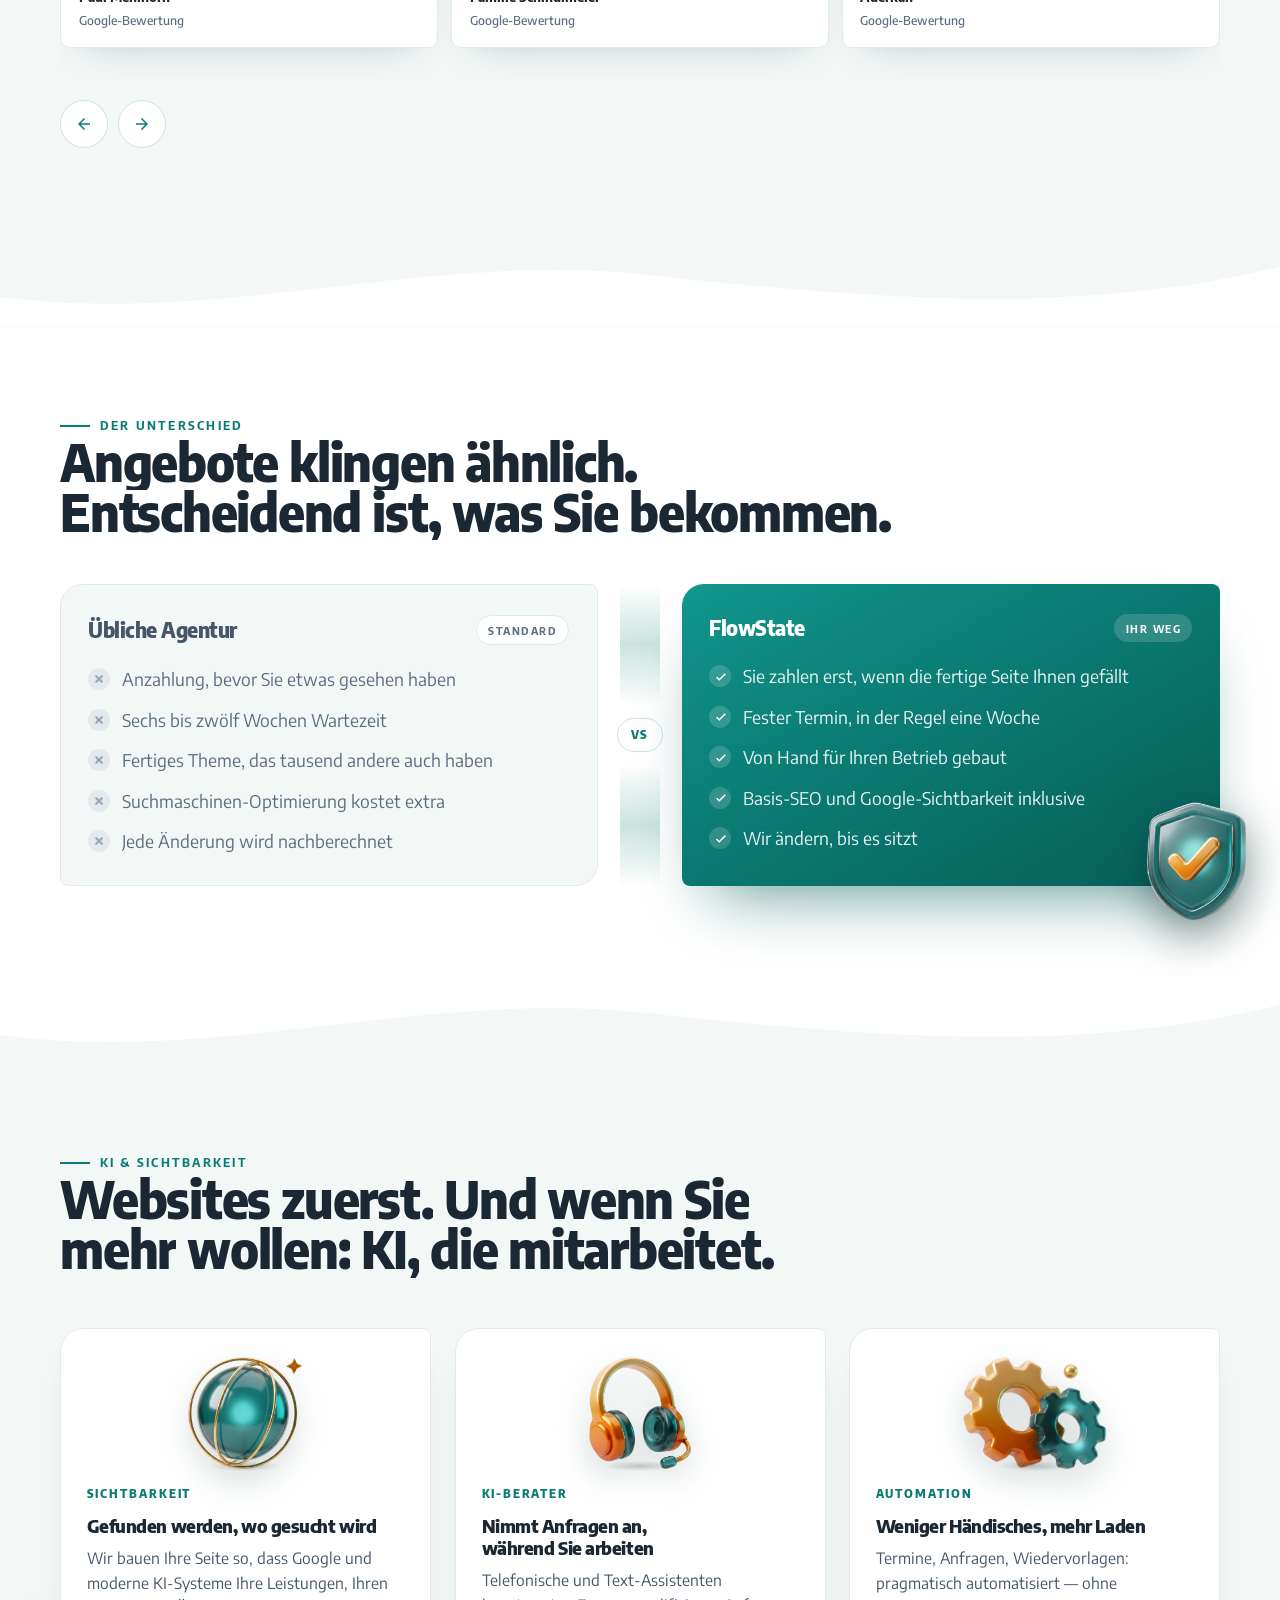
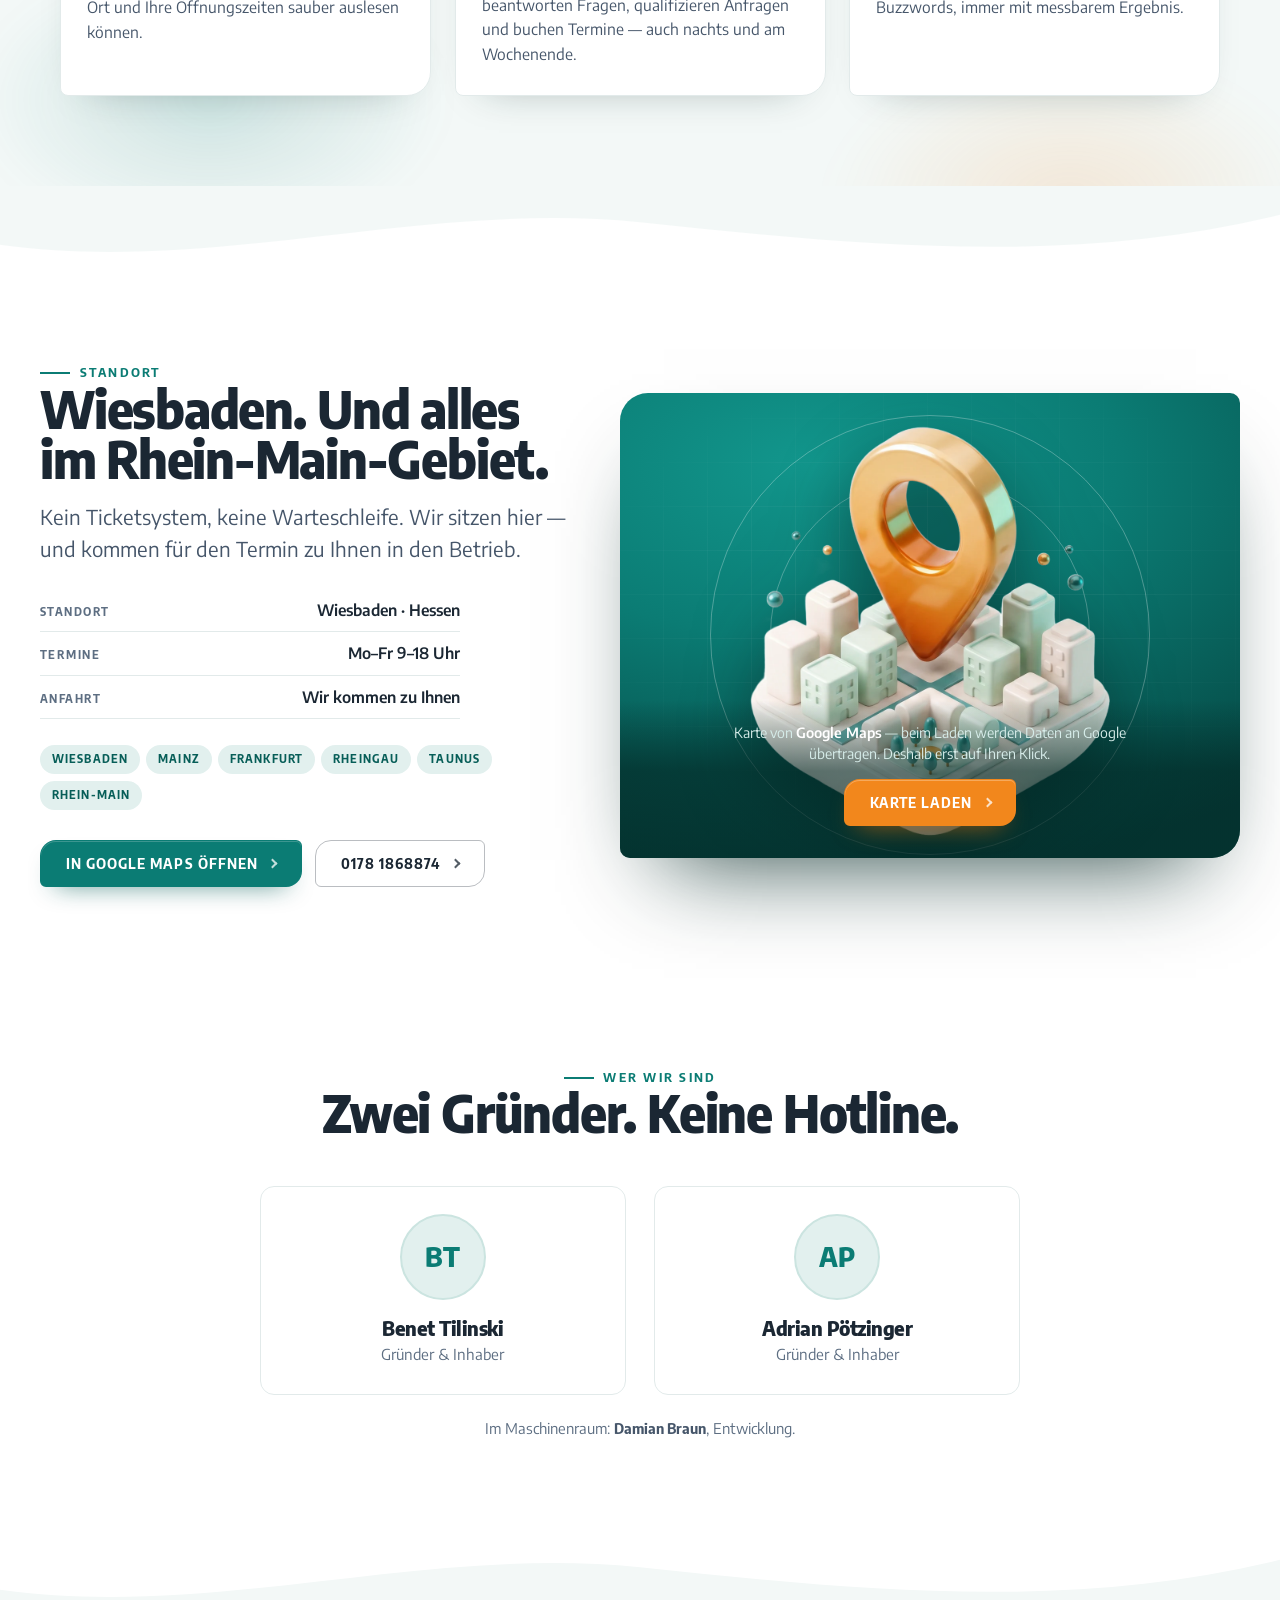
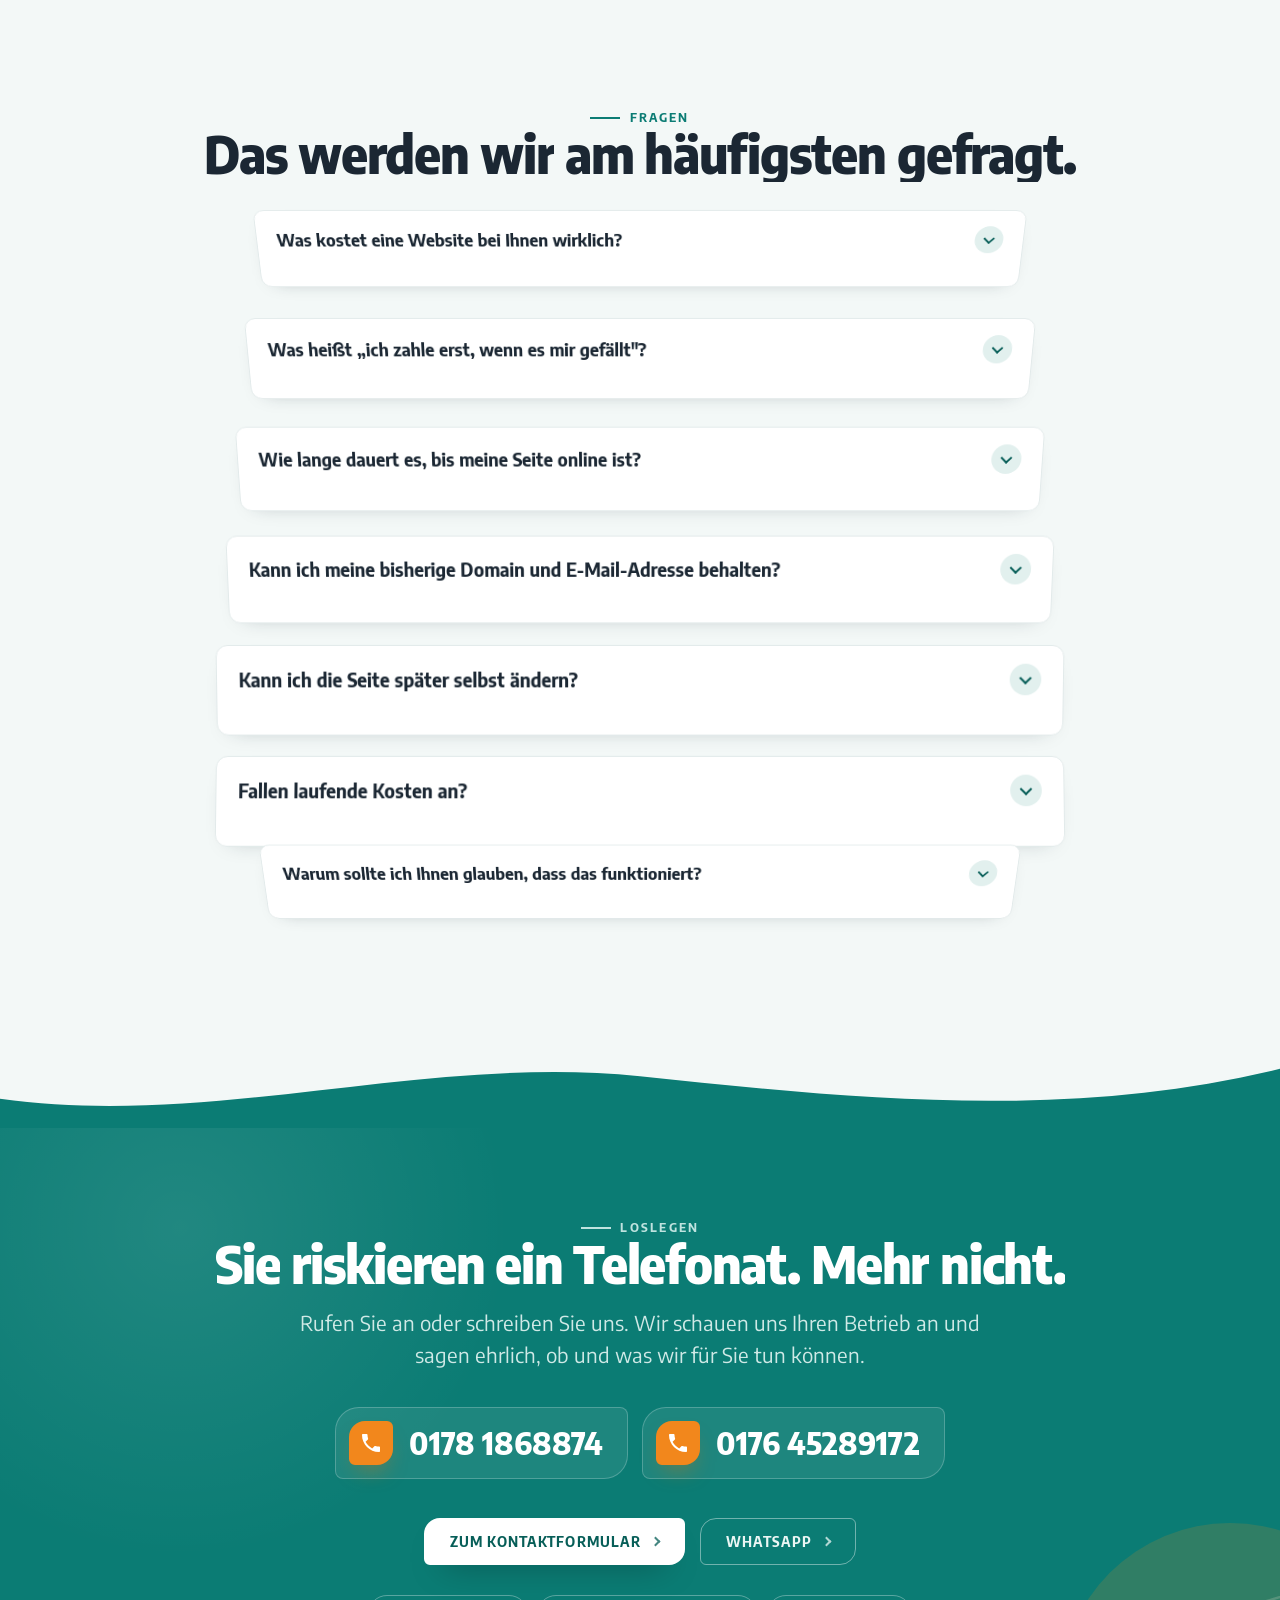
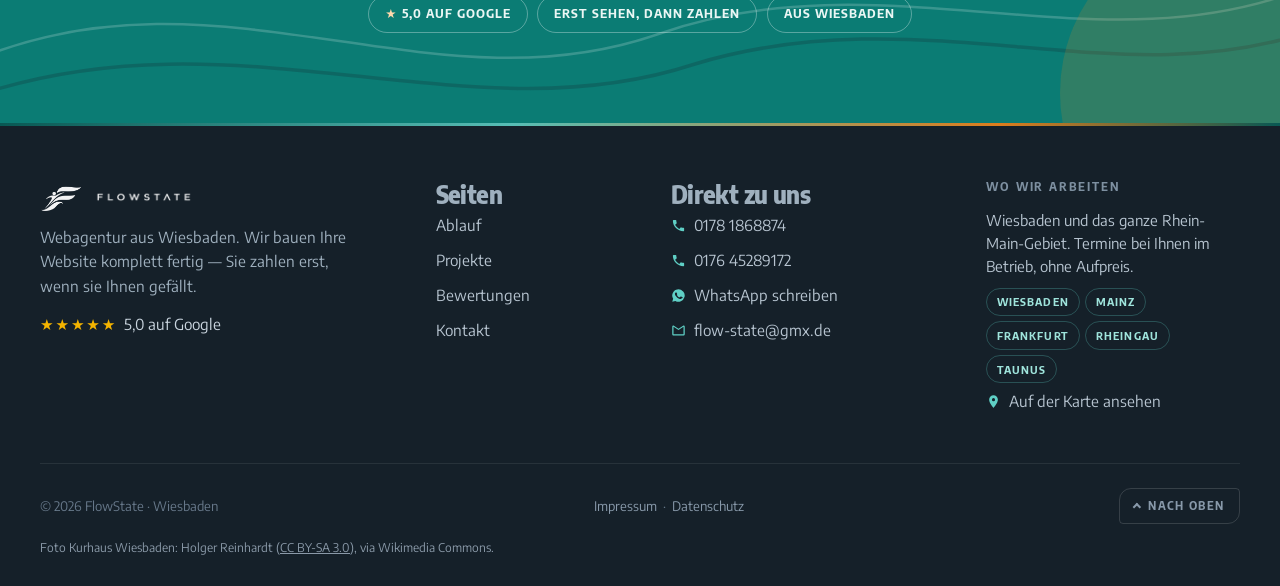
==== commit 13d46344: "Original-Wortmarke FLOWSTATE (aus dem Logo, ink/weiss) ersetzt Systemschrift neben der Bildmarke in " ====
--- a/index.html
+++ b/index.html
@@ -19,7 +19,7 @@
 <meta property="og:title" content="FlowState — Website erstellen lassen in Wiesbaden">
 <meta property="og:description" content="Wir bauen Ihre Website fertig. Sie sehen sie. Erst dann entscheiden Sie, ob Sie zahlen. Webagentur aus Wiesbaden.">
 <link rel="icon" type="image/svg+xml" href="assets/favicon.svg">
-<link rel="stylesheet" href="assets/style.css?v=41">
+<link rel="stylesheet" href="assets/style.css?v=42">
 <link rel="preload" as="image" href="assets/hero-p2.webp" imagesrcset="assets/hero-p2-sm.webp 520w, assets/hero-p2.webp 1000w" imagesizes="(max-width:940px) 70vw, 580px" fetchpriority="high">
 <script type="application/ld+json">
 {
@@ -53,7 +53,7 @@
 <header class="nav">
   <div class="wrap-wide nav-in">
     <a class="logo" href="index.html" aria-label="FlowState — Start">
-      <img class="logomark" src="assets/logo-fs-ink.webp" width="720" height="464" alt="" decoding="async"><b>FlowState</b></a>
+      <img class="logomark" src="assets/logo-fs-ink.webp" width="720" height="464" alt="" decoding="async"><img class="logotype" src="assets/logo-type-ink.webp" width="840" height="100" alt="FlowState" decoding="async"></a>
     <ul class="nav-links">
       <li><a href="index.html#ablauf">Ablauf</a></li>
       <li><a href="projekte.html">Projekte</a></li>
@@ -746,7 +746,7 @@
     <div class="foot-grid">
       <div class="foot-brand">
         <a class="logo" href="index.html" style="color:#fff" aria-label="FlowState — Start">
-          <img class="logomark" src="assets/logo-fs-white.webp" width="720" height="464" alt="" decoding="async"><b>FlowState</b></a>
+          <img class="logomark" src="assets/logo-fs-white.webp" width="720" height="464" alt="" decoding="async"><img class="logotype" src="assets/logo-type-white.webp" width="840" height="100" alt="FlowState" decoding="async"></a>
         <p>Webagentur aus Wiesbaden. Wir bauen Ihre Website komplett fertig &mdash; Sie zahlen erst, wenn sie Ihnen gef&auml;llt.</p>
         <p class="foot-stars"><b>&#9733;&#9733;&#9733;&#9733;&#9733;</b>5,0 auf Google</p>
       </div>
@@ -814,6 +814,6 @@
   </div>
 </dialog>
 
-<script defer src="assets/app.js?v=41"></script>
+<script defer src="assets/app.js?v=42"></script>
 </body>
 </html>
--- a/assets/style.css
+++ b/assets/style.css
@@ -1456,3 +1456,10 @@
 }
 .viewer-empty{overflow-y:auto; place-items:start center; padding-block:3rem}
 .viewer-empty > div{max-width:820px}
+
+
+/* Logo-Wortmarke (aus dem Original) statt Systemschrift */
+.logotype{height:13px; width:auto; display:block; flex:none}
+.foot-brand .logotype{height:12px}
+.viewer-brand .logotype{height:11px}
+@media(max-width:640px){.logotype{height:11px}}
